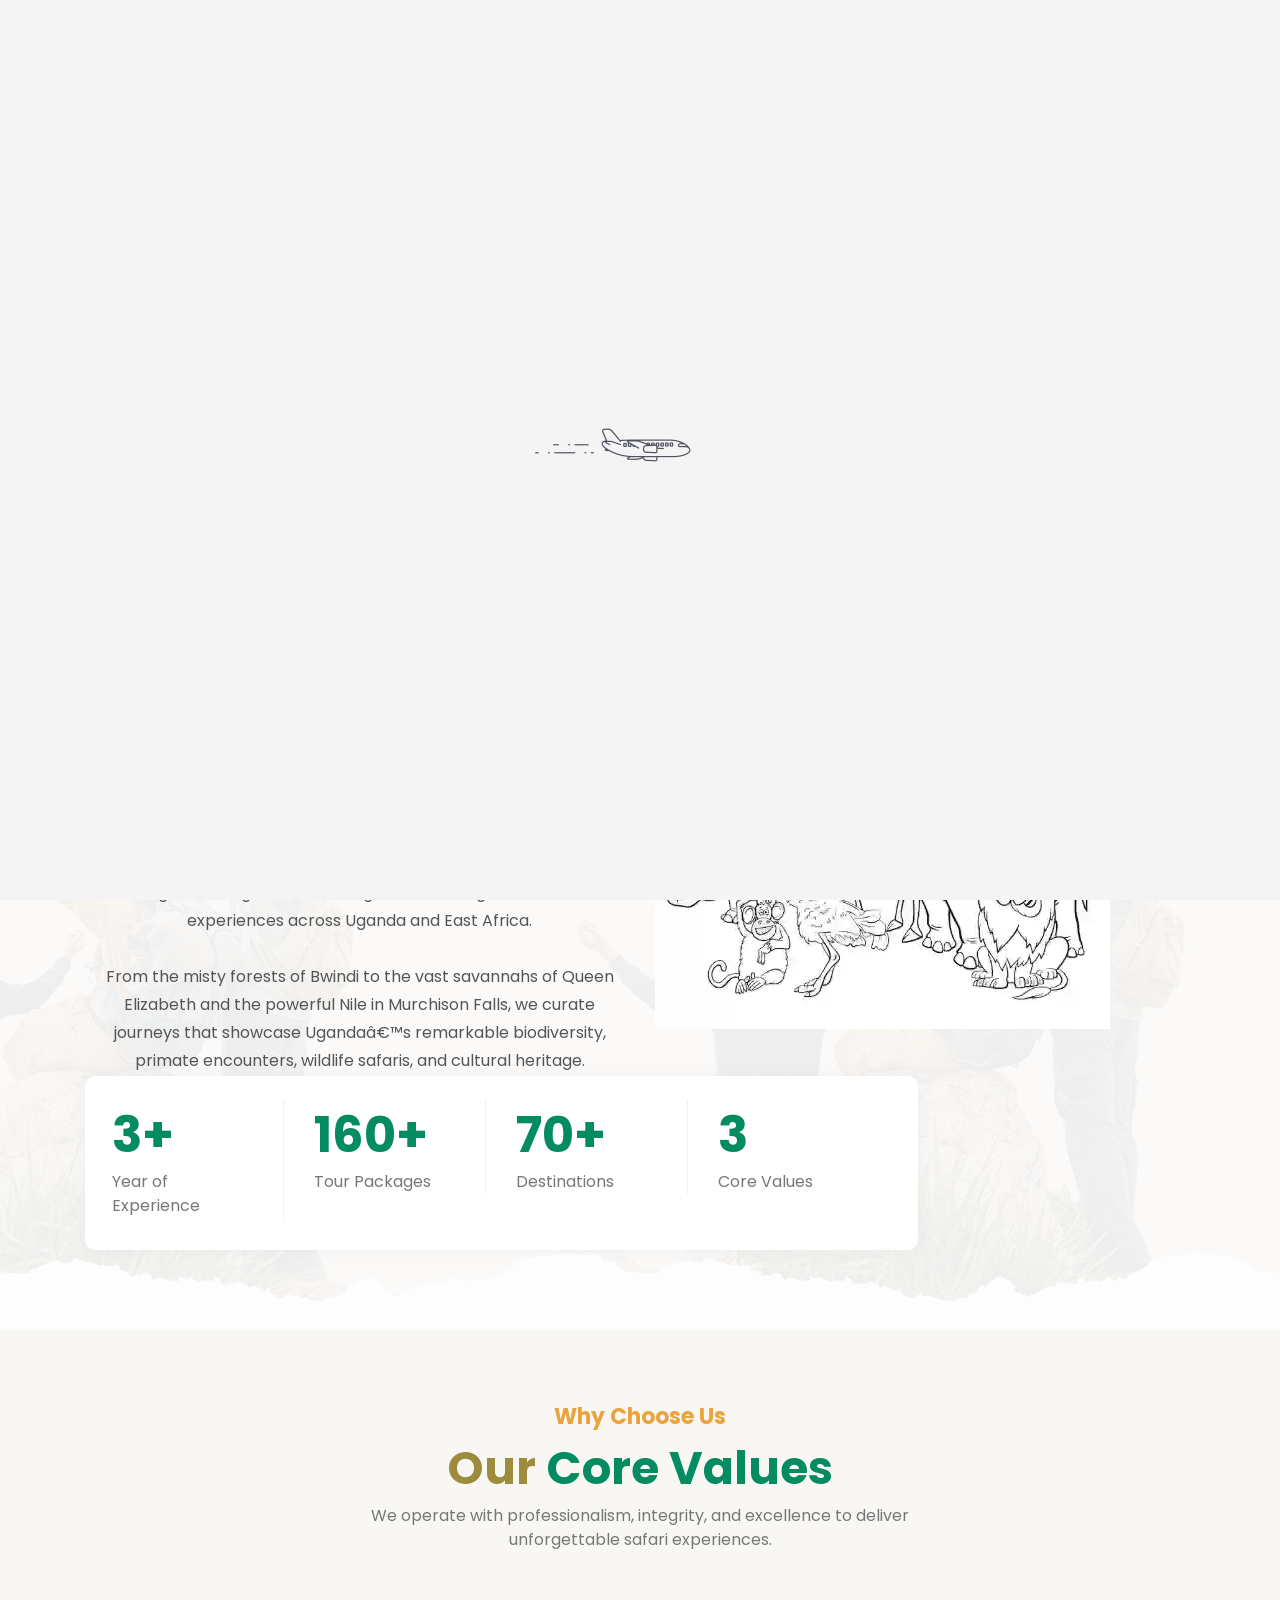
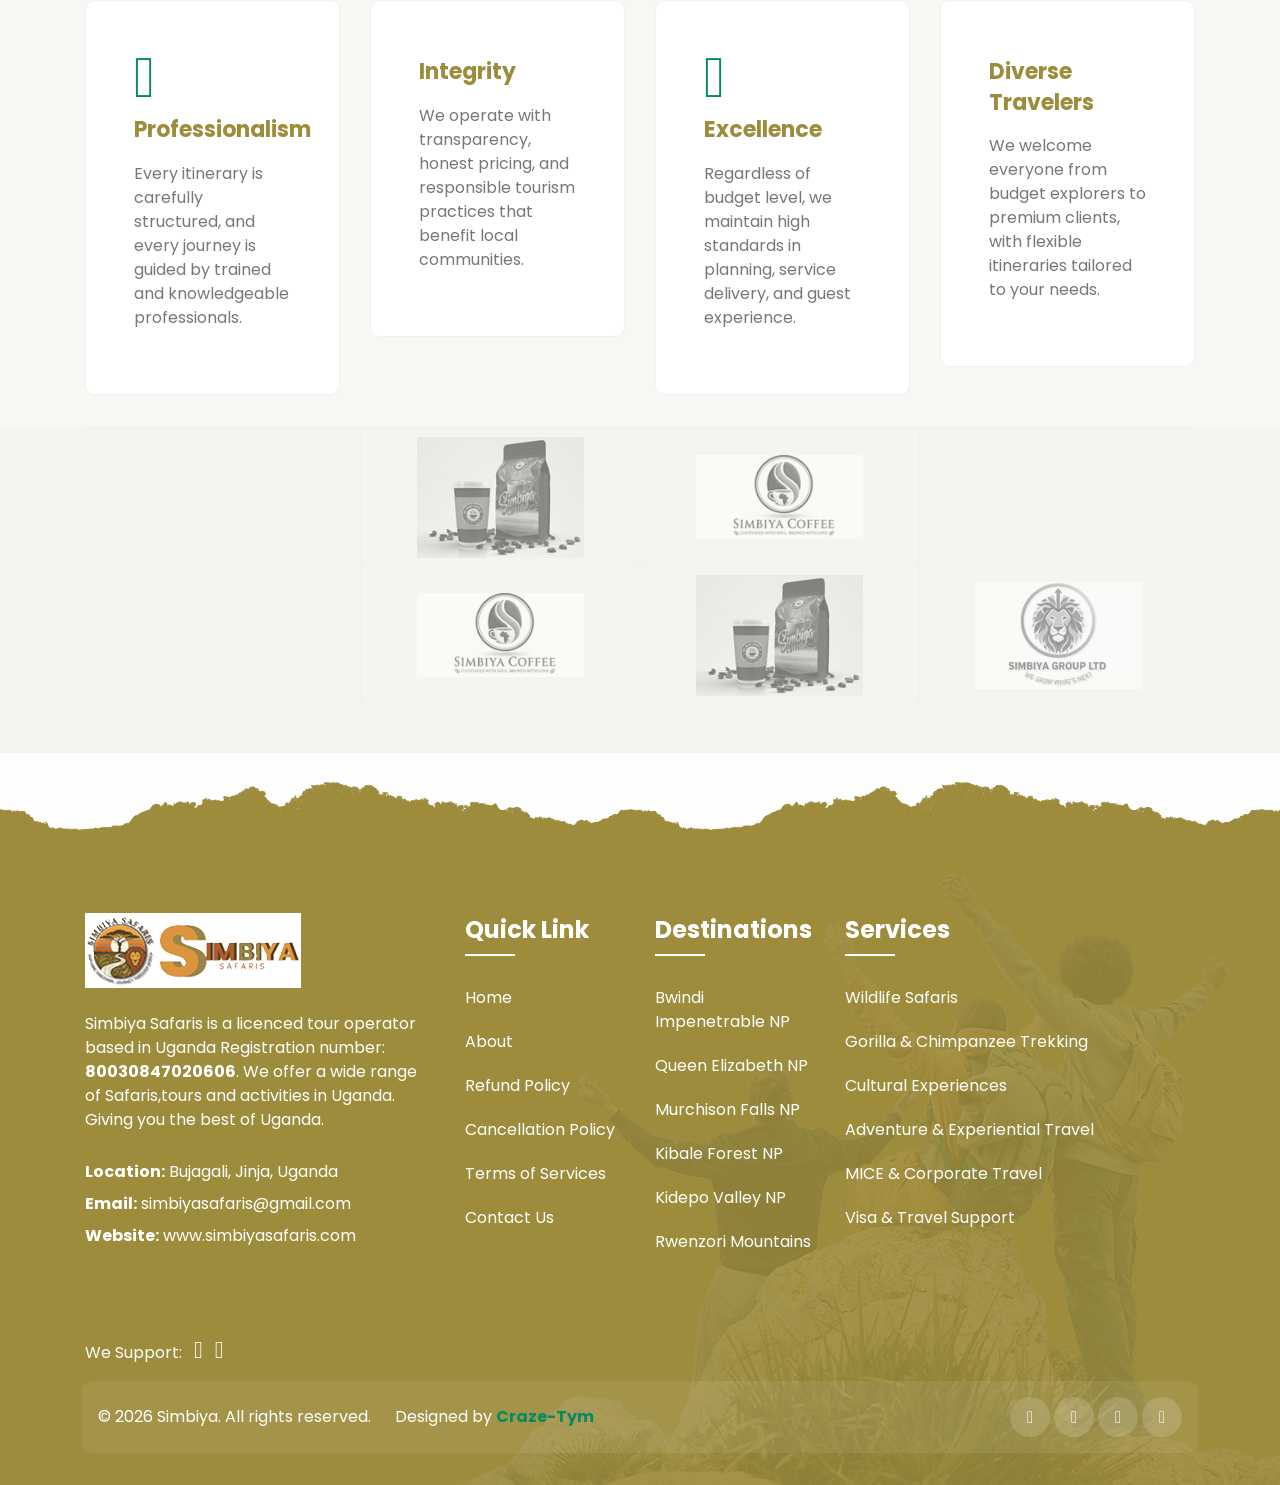
==== about.html @ 6841870a "FIXATION" ====
﻿<!DOCTYPE html>
<html xmlns="http://www.w3.org/1999/xhtml" lang="zxx">
  <head>
    <meta charset="UTF-8" />
    <meta name="viewport" content="width=device-width, initial-scale=1" />

    <title>Simbiya Safaris - About Us</title>
    <!-- Favicon -->
    <link rel="shortcut icon" type="image/x-icon" href="images/favicon.png" />
    <!-- Bootstrap core CSS -->
    <link href="css/bootstrap.min.css" rel="stylesheet" type="text/css" />
    <!--Custom CSS-->
    <link href="css/style.css" rel="stylesheet" type="text/css" />
    <!--Plugin CSS-->
    <link href="css/plugin.css" rel="stylesheet" type="text/css" />

    <!--Font Awesome-->

    <link rel="stylesheet" href="css/fontawesome.min.css" />

    <link rel="stylesheet" href="fonts/line-icons.css" type="text/css" />
      <link href="css/mobile-nav.css" rel="stylesheet" type="text/css" />
</head>
  <body>
    <!-- Preloader -->
    <div id="preloader">
      <div id="status"></div>
    </div>
    <!-- Preloader Ends -->

    <!-- header starts -->
      <header class="main_header_area">
      <div class="header-content py-1 bg-theme">
        <div class="container d-flex align-items-center justify-content-between">
          <div class="links">
            <ul>
              <li>
                <a href="#" class="white"><i class="icon-calendar white"></i> <span id="current-date"></span></a>
              </li>
              <li>
                <a href="#" class="white"><i class="icon-location-pin white"></i> Bujagali, Jinja</a>
              </li>
              <li>
                <a href="#" class="white"><i class="icon-clock white"></i> Mon-Fri: 08 AM â€“ 08 PM</a>
              </li>
              <li>
                <a href="tel:+256708959651" class="white"><i class="icon-phone white"></i> +256708959651 / +256780753388</a>
              </li>
            </ul>
          </div>
          <div class="links float-right">
            <ul>
              <li>
                <a href="#" class="white"><i class="fab fa-whatsapp" aria-hidden="true"></i></a>
              </li>
              <li>
                <a href="#" class="white"><i class="fab fa-facebook" aria-hidden="true"></i></a>
              </li>
              <li>
                <a href="#" class="white"><i class="fab fa-twitter" aria-hidden="true"></i></a>
              </li>
              <li>
                <a href="#" class="white"><i class="fab fa-instagram" aria-hidden="true"></i></a>
              </li>
              <li>
                <a href="#" class="white"><i class="fab fa-linkedin" aria-hidden="true"></i></a>
              </li>
            </ul>
          </div>
        </div>
      </div>
      <!-- Navigation Bar -->
      <div class="header_menu" id="header_menu">
        <nav class="navbar navbar-default">
          <div class="container">
            <div class="navbar-flex d-flex align-items-center justify-content-between w-100 pb-3 pt-3">
              <!-- Brand and toggle get grouped for better mobile display -->
              <div class="navbar-header">
                <a class="navbar-brand" href="index.html">
                  <img src="images/logo.png" alt="image" />
                </a>
              </div>
              <!-- Collect the nav links, forms, and other content for toggling -->
              <div class="navbar-collapse1 d-flex align-items-center" id="bs-example-navbar-collapse-1">
                <ul class="nav navbar-nav" id="responsive-menu">
                  <li class="dropdown submenu">
                    <a href="index.html" class="dropdown-toggle" data-toggle="dropdown" role="button" aria-haspopup="true" aria-expanded="false"
                      >Home
                      </a>
                    
                  </li>

                  <li><a href="about.html">About Us</a></li>

                  <li class="submenu dropdown">
                    <a href="#" class="dropdown-toggle" data-toggle="dropdown" role="button" aria-haspopup="true" aria-expanded="false"
                      >Destinations <i class="icon-arrow-down" aria-hidden="true"></i
                    ></a>
                    <ul class="dropdown-menu">
                      <li><a href="destination-detail.html#murchison">Murchison Falls NP</a></li>
                      <li><a href="destination-detail.html#bwindi">Bwindi Impenetrable NP</a></li>
                      <li><a href="destination-detail.html#queen">Queen Elizabeth NP</a></li>
                      <li><a href="destination-detail.html#kibale">Kibale Forest NP</a></li>
                      <li><a href="destination-detail.html#kidepo">Kidepo Valley NP</a></li>
                      <li><a href="destination-detail.html#rwenzori">Rwenzori Mountains</a></li>
                      <li><a href="destination-detail.html#sipi">Mt. Elgon &amp; Sipi Falls</a></li>
                      <li><a href="destination-detail.html#mburo">Lake Mburo NP</a></li>
                      <li><a href="destination-detail.html#semuliki">Semuliki NP</a></li>
                      <li><a href="destination-detail.html#kampala">Kampala</a></li>
                      <li><a href="destination-detail.html#jinja">Jinja</a></li>
                    </ul>
                  </li>
                  <li class="submenu dropdown">
                    <a href="#" class="dropdown-toggle" data-toggle="dropdown" role="button" aria-haspopup="true" aria-expanded="false"
                      >Tours <i class="icon-arrow-down" aria-hidden="true"></i
                    ></a>
                    <ul class="dropdown-menu">
                      <li class="submenu dropdown">
                        <a href="#" class="dropdown-toggle" data-toggle="dropdown" role="button" aria-haspopup="true" aria-expanded="false"
                          >Express Packages<i class="fa fa-angle-right" aria-hidden="true"></i
                        ></a>
                        <ul class="dropdown-menu">
                          <li><a href="index.html?packageKey=murchison-express" data-package-key="murchison-express">3 Days Murchison Falls</a></li>
                          <li><a href="index.html?packageKey=queen-express" data-package-key="queen-express">3 Days Queen Elizabeth</a></li>
                          <li><a href="index.html?packageKey=kibale-express" data-package-key="kibale-express">2 Days Kibale Chimpanzee</a></li>
                          <li><a href="index.html?packageKey=mburo-escape" data-package-key="mburo-escape">2 Days Lake Mburo</a></li>
                          <li><a href="index.html?packageKey=sipi-retreat" data-package-key="sipi-retreat">2 Days Sipi Falls</a></li>
                          <li><a href="index.html?packageKey=jinja-escape" data-package-key="jinja-escape">2 Days Jinja Adventure</a></li>
                          <li><a href="index.html?packageKey=semuliki-escape" data-package-key="semuliki-escape">2 Days Semuliki Nature</a></li>
                          <li><a href="index.html?packageKey=kidepo-express" data-package-key="kidepo-express">4 Days Kidepo Wilderness</a></li>
                        </ul>
                      </li>
                      <li class="submenu dropdown">
                        <a href="#" class="dropdown-toggle" data-toggle="dropdown" role="button" aria-haspopup="true" aria-expanded="false"
                          >Combined & Long Tours<i class="fa fa-angle-right" aria-hidden="true"></i
                        ></a>
                        <ul class="dropdown-menu">
                          <li><a href="index.html?packageKey=gorilla" data-package-key="gorilla">4 Days Bwindi Gorilla Trekking</a></li>
                          <li><a href="index.html?packageKey=primates" data-package-key="primates">6 Days Primates & Savannah</a></li>
                          <li><a href="index.html?packageKey=ultimate" data-package-key="ultimate">8 Days Ultimate Uganda Safari</a></li>
                          <li><a href="index.html?packageKey=flyin" data-package-key="flyin">5 Days Executive Fly-In Gorilla & Savannah</a></li>
                          <li><a href="index.html?packageKey=honeymoon" data-package-key="honeymoon">7 Days Luxury Honeymoon Safari</a></li>
                          <li><a href="index.html?packageKey=corporate" data-package-key="corporate">5 Days Corporate Leadership Retreat Safari</a></li>
                          <li><a href="index.html?packageKey=primate-discovery" data-package-key="primate-discovery">5 Days Primate Discovery Journey</a></li>
                          <li><a href="index.html?packageKey=grand-safari" data-package-key="grand-safari">10 Days Grand Uganda Signature Expedition</a></li>
                        </ul>
                      </li>
                    </ul>
                  </li>
                  <li class="submenu dropdown">
                    <a href="#" class="dropdown-toggle" data-toggle="dropdown" role="button" aria-haspopup="true" aria-expanded="false"
                      >Services <i class="icon-arrow-down" aria-hidden="true"></i
                    ></a>
                    <ul class="dropdown-menu">
                      <li><a href="services-detail.html#wildlife">Wildlife Safaris</a></li>
                      <li><a href="services-detail.html#primate">Primate Trekking</a></li>
                      <li><a href="services-detail.html#cultural">Cultural Experiences</a></li>
                      <li><a href="services-detail.html#adventure">Adventure Travel</a></li>
                      <li><a href="services-detail.html#mice">MICE &amp; Corporate</a></li>
                      <li><a href="services-detail.html#visa">Visa &amp; Support</a></li>
                    </ul>
                  </li>
                  <li><a href="contact.html">Contact Us</a></li>
                </ul>
              </div>
              <!-- /.navbar-collapse -->
              <div class="register-login d-flex align-items-center">
                <a href="booking.html" class="nir-btn white"><span class="book-now-text">Booking Inquiry</span></a>
              </div>

              <button type="button" class="mobile-nav-trigger" id="mobile-nav-trigger" aria-label="Open menu" aria-expanded="false" aria-controls="mobile-nav-drawer">
                <span class="mobile-nav-trigger-icon" aria-hidden="true"></span>
              </button>
            </div>
          </div>
          <!-- /.container-fluid -->
        </nav>
      </div>
      <!-- Navigation Bar Ends -->
    </header>
    <!-- header ends -->

    <!-- Mobile slide-in menu (overlay + drawer); desktop nav unchanged -->
    <div class="mobile-nav-overlay" id="mobile-nav-overlay" aria-hidden="true"></div>
    <aside class="mobile-nav-drawer" id="mobile-nav-drawer" aria-label="Mobile navigation" aria-hidden="true">
      <button type="button" class="mobile-nav-close" id="mobile-nav-close" aria-label="Close menu">Ã—</button>
      <nav class="mobile-nav-content">
        <ul class="mobile-nav-list" id="mobile-nav-list"></ul>
      </nav>
    </aside>

<!-- BreadCrumb Starts -->
    <section class="breadcrumb-main pb-20 pt-14" style="background-image: url(images/bg/bg1.webp)">
      <div class="section-shape section-shape1 top-inherit bottom-0" style="background-image: url(images/shape8.png)"></div>
      <div class="breadcrumb-outer">
        <div class="container">
          <div class="breadcrumb-content text-center">
            <h1 class="mb-3">About Us</h1>
            <nav aria-label="breadcrumb" class="d-block">
              <ul class="breadcrumb">
                <li class="breadcrumb-item"><a href="#">Home</a></li>
                <li class="breadcrumb-item active" aria-current="page">About Us</li>
              </ul>
            </nav>
          </div>
        </div>
      </div>
      <div class="dot-overlay"></div>
    </section>
    <!-- BreadCrumb Ends -->

    <!-- about-us starts -->
    <section class="about-us pt-6" style="background-image: url(images/background_pattern.png); background-position: bottom right">
      <div class="container">
        <div class="about-image-box">
          <div class="row d-flex align-items-center justify-content-between">
            <div class="col-lg-6 ps-4">
              <div class="about-content text-center text-lg-start">
                <h4 class="theme d-inline-block mb-0">Get To Know Us</h4>
                <h2 class="border-b mb-2 pb-1">Discover the Pearl of Africa with Simbiya Safaris</h2>
                <p class="border-b mb-2 pb-2">
                  Simbiya Safaris is a licensed and professionally operated safari company headquartered in Bujagali, Jinja. Established in 2025, we design meaningful, well-managed, and unforgettable safari experiences across Uganda and East Africa.<br /><br />
                  From the misty forests of Bwindi to the vast savannahs of Queen Elizabeth and the powerful Nile in Murchison Falls, we curate journeys that showcase Ugandaâ€™s remarkable biodiversity, primate encounters, wildlife safaris, and cultural heritage.
                </p>
                <div class="about-listing">
                  <ul class="d-flex justify-content-between">
                    <li><i class="icon-shield theme"></i> Licensed &amp; Professional</li>
                    <li><i class="icon-heart theme"></i> Authentic Experiences</li>
                    <li><i class="icon-trophy theme"></i> Excellence in Service</li>
                  </ul>
                </div>
              </div>
            </div>
            <div class="col-lg-6 mb-4 pe-4">
              <div class="about-image" style="animation: none; background: transparent">
                <img src="images/travel.png" alt="" />
              </div>
            </div>
            <div class="col-lg-12">
              <!-- Counter -->
              <div class="counter-main w-75 float-start z-index3 position-relative">
                <div class="counter p-4 pb-0 box-shadow bg-white rounded mt-minus">
                  <div class="row">
                    <div class="col-lg-3 col-md-6 col-sm-6 mb-4">
                      <div class="counter-item border-end pe-4">
                        <div class="counter-content">
                          <h2 class="value mb-0 theme">3+</h2>
                          <span class="m-0">Year of Experience</span>
                        </div>
                      </div>
                    </div>

                    <div class="col-lg-3 col-md-6 col-sm-6 mb-4">
                      <div class="counter-item border-end pe-4">
                        <div class="counter-content">
                          <h2 class="value mb-0 theme">160+</h2>
                          <span class="m-0">Tour Packages</span>
                        </div>
                      </div>
                    </div>

                    <div class="col-lg-3 col-md-6 col-sm-6 mb-4">
                      <div class="counter-item border-end pe-4">
                        <div class="counter-content">
                          <h2 class="value mb-0 theme">70+</h2>
                          <span class="m-0">Destinations</span>
                        </div>
                      </div>
                    </div>

                    <div class="col-lg-3 col-md-6 col-sm-6 mb-4">
                      <div class="counter-item">
                        <div class="counter-content">
                          <h2 class="value mb-0 theme">3</h2>
                          <span class="m-0">Core Values</span>
                        </div>
                      </div>
                    </div>
                  </div>
                </div>
              </div>
              <!-- End Counter -->
            </div>
          </div>
        </div>
      </div>
      <div class="white-overlay"></div>
    </section>
    <!-- about-us ends -->

    <!-- about-us starts -->
    <section class="about-us pb-0">
      <div class="section-shape section-shape1" style="background-image: url(images/shape8.png)"></div>
      <div class="container">
        <div class="section-title mb-6 w-50 mx-auto text-center">
          <h4 class="mb-1 theme1">Why Choose Us</h4>
          <h2 class="mb-1">Our <span class="theme">Core Values</span></h2>
          <p>We operate with professionalism, integrity, and excellence to deliver unforgettable safari experiences.</p>
        </div>

        <!-- why us starts -->
        <div class="why-us">
          <div class="why-us-box">
            <div class="row">
              <div class="col-lg-3 col-md-6 col-sm-6 mb-4">
                <div class="why-us-item p-5 pt-6 pb-6 border rounded bg-white">
                  <div class="why-us-content">
                    <div class="why-us-icon mb-1">
                      <i class="icon-briefcase theme"></i>
                    </div>
                    <h4>Professionalism</h4>
                    <p class="mb-2">Every itinerary is carefully structured, and every journey is guided by trained and knowledgeable professionals.</p>
                  </div>
                </div>
              </div>
              <div class="col-lg-3 col-md-6 col-sm-6 mb-4">
                <div class="why-us-item p-5 pt-6 pb-6 border rounded bg-white">
                  <div class="why-us-content">
                    <div class="why-us-icon mb-1">
                      <i class="icon-handshake theme"></i>
                    </div>
                    <h4>Integrity</h4>
                    <p class="mb-2">We operate with transparency, honest pricing, and responsible tourism practices that benefit local communities.</p>
                  </div>
                </div>
              </div>
              <div class="col-lg-3 col-md-6 col-sm-6 mb-4">
                <div class="why-us-item p-5 pt-6 pb-6 border rounded bg-white">
                  <div class="why-us-content">
                    <div class="why-us-icon mb-1">
                      <i class="icon-star theme"></i>
                    </div>
                    <h4>Excellence</h4>
                    <p class="mb-2">Regardless of budget level, we maintain high standards in planning, service delivery, and guest experience.</p>
                  </div>
                </div>
              </div>
              <div class="col-lg-3 col-md-6 col-sm-6 mb-4">
                <div class="why-us-item p-5 pt-6 pb-6 border rounded bg-white">
                  <div class="why-us-content">
                    <div class="why-us-icon mb-1">
                      <i class="icon-users theme"></i>
                    </div>
                    <h4>Diverse Travelers</h4>
                    <p class="mb-2">We welcome everyone from budget explorers to premium clients, with flexible itineraries tailored to your needs.</p>
                  </div>
                </div>
              </div>
            </div>
          </div>
        </div>
        <!-- why us ends -->
      </div>
    </section>
    <!-- about-us ends -->

    <!--<!-- our teams starts 
    <section class="our-team pb-0 pt-6">
      <div class="container">
        <div class="section-title mb-6 w-75 mx-auto text-center">
          <h4 class="mb-1 theme1">Tour Guides</h4>
          <h2 class="mb-1">Meet Our <span class="theme">Excellent Guides</span></h2>
          <p>Lorem ipsum dolor sit amet, consectetur adipiscing elit, sed do eiusmod tempor incididunt ut labore.</p>
        </div>
        <div class="team-main">
          <div class="row shop-slider">
            <div class="col-lg-3 col-md-6 col-sm-12 mb-4">
              <div class="team-list rounded">
                <div class="team-image">
                  <img src="images/team/img1.jpg" alt="team" />
                </div>
                <div class="team-content text-center p-3 bg-theme">
                  <h4 class="mb-0 white">Salmon Thuir</h4>
                  <p class="mb-0 white">Senior Agent</p>
                </div>
              </div>
            </div>

            <div class="col-lg-3 col-md-6 col-sm-12 mb-4">
              <div class="team-list rounded">
                <div class="team-image">
                  <img src="images/team/img2.jpg" alt="team" />
                </div>
                <div class="team-content text-center p-3 bg-theme">
                  <h4 class="mb-0 white">Horke Pels</h4>
                  <p class="mb-0 white">Head Officer</p>
                </div>
              </div>
            </div>

            <div class="col-lg-3 col-md-6 col-sm-12 mb-4">
              <div class="team-list rounded">
                <div class="team-image">
                  <img src="images/team/img4.jpg" alt="team" />
                </div>
                <div class="team-content text-center p-3 bg-theme">
                  <h4 class="mb-0 white">Solden kalos</h4>
                  <p class="mb-0 white">Supervisor</p>
                </div>
              </div>
            </div>

            <div class="col-lg-3 col-md-6 col-sm-12 mb-4">
              <div class="team-list rounded">
                <div class="team-image">
                  <img src="images/team/img3.jpg" alt="team" />
                </div>
                <div class="team-content text-center p-3 bg-theme">
                  <h4 class="mb-0 white">Nelson Bam</h4>
                  <p class="mb-0 white">Quality Assurance</p>
                </div>
              </div>
            </div>

            <div class="col-lg-3 col-md-6 col-sm-12 mb-4">
              <div class="team-list rounded">
                <div class="team-image">
                  <img src="images/team/img4.jpg" alt="team" />
                </div>
                <div class="team-content text-center bg-theme p-3">
                  <h4 class="mb-0 white">Cacics Coold</h4>
                  <p class="mb-0 white">Asst. Manager</p>
                </div>
              </div>
            </div>
          </div>
        </div>
      </div>
    </section>
    <!-- our teams Ends -->

    <!-- partner starts -->
    <div class="our-partner pt-0 pb-6">
      <div class="container">
        <div class="partners_inner">
          <ul>
            <li><img src="images/cl-5.png" alt="" /></li>
            <li><img src="images/cl-2.png" alt="" /></li>
            <li><img src="images/cl-3.png" alt="" /></li>
            <li><img src="images/cl-4.png" alt="" /></li>
            <li><img src="images/cl-5.png" alt="" /></li>
            <li><img src="images/cl-3.png" alt="" /></li>
            <li><img src="images/cl-2.png" alt="" /></li>
            <li><img src="images/cl-1.png" alt="" /></li>
          </ul>
        </div>
      </div>
    </div>
    <!-- partner ends -->

    <!-- footer starts -->
    <footer class="pt-20 pb-4" style="background-image: url(images/background_pattern.png)">
      <div class="section-shape top-0" style="background-image: url(images/shape8.png)"></div>
      <!-- image gallery starts -->
      <!-- 
      <div class="insta-main pb-10">
        <div class="container">
          <div class="insta-inner">
            <div class="follow-button">
              <h5 class="m-0 rounded"><i class="fab fa-instagram"></i> Follow on Instagram</h5>
            </div>
            <div class="row attract-slider">
              <div class="col-md-3 col-sm-6">
                <div class="insta-image rounded">
                  <a href="gallery.html"><img src="images/insta/ins-3.jpg" alt="insta" /></a>
                </div>
              </div>
              <div class="col-md-3 col-sm-6">
                <div class="insta-image rounded">
                  <a href="gallery.html"><img src="images/insta/ins-4.jpg" alt="insta" /></a>
                </div>
              </div>
              <div class="col-md-3 col-sm-6">
                <div class="insta-image rounded">
                  <a href="gallery.html"><img src="images/insta/ins-5.jpg" alt="insta" /></a>
                </div>
              </div>
              <div class="col-md-3 col-sm-6">
                <div class="insta-image rounded">
                  <a href="gallery.html"><img src="images/insta/ins-1.jpg" alt="insta" /></a>
                </div>
              </div>
              <div class="col-md-3 col-sm-6">
                <div class="insta-image rounded">
                  <a href="gallery.html"><img src="images/insta/ins-7.jpg" alt="insta" /></a>
                </div>
              </div>
              <div class="col-md-3 col-sm-6">
                <div class="insta-image rounded">
                  <a href="gallery.html"><img src="images/insta/ins-8.jpg" alt="insta" /></a>
                </div>
              </div>
              <div class="col-md-3 col-sm-6">
                <div class="insta-image rounded">
                  <a href="gallery.html"><img src="images/insta/ins-2.jpg" alt="insta" /></a>
                </div>
              </div>
              <div class="col-md-3 col-sm-6">
                <div class="insta-image rounded">
                  <a href="gallery.html"><img src="images/insta/ins-6.jpg" alt="insta" /></a>
                </div>
              </div>
              <div class="col-md-3 col-sm-6">
                <div class="insta-image rounded">
                  <a href="gallery.html"><img src="images/insta/ins-9.jpg" alt="insta" /></a>
                </div>
              </div>
            </div>
          </div>
        </div>
      </div>
      -->
      <!-- image gallery ends -->
      <div class="footer-upper pb-4">
        <div class="container">
          <div class="row">
            <div class="col-lg-4 col-md-6 col-sm-12 mb-4 pe-4">
              <div class="footer-about">
                <img src="images/logo.png" alt="" />
                <p class="mt-3 mb-3 white">
                  Simbiya Safaris is a licenced tour operator based in Uganda Registration number: <b>80030847020606</b>.
                  We offer a wide range of Safaris,tours and activities in Uganda. Giving you the best of Uganda.
                </p>
                <ul>
                 
                  <li class="white"><strong>Location:</strong> Bujagali, Jinja, Uganda</li>
                  <li class="white"><strong>Email:</strong> <a href="/cdn-cgi/l/email-protection" class="__cf_email__" data-cfemail="1b72757d745b4f697a6d7e77727535787476"> simbiyasafaris@gmail.com</a></li>
                  <li class="white"><strong>Website:</strong> www.simbiyasafaris.com</li>
                </ul>
              </div>
            </div>
            <div class="col-lg-2 col-md-6 col-sm-12 mb-4">
              <div class="footer-links">
                <h3 class="white">Quick link</h3>
                <ul>
                  <li><a href="index.html">Home</a></li>
                  <li><a href="about.html">About</a></li>
                  <li><a href="policies.html#refund-policy">Refund Policy</a></li>
                  <li><a href="policies.html#cancellation-policy">Cancellation Policy</a></li>
                  <li><a href="policies.html">Terms of Services</a></li>
                  <li><a href="contact.html">Contact Us</a></li>
                </ul>
              </div>
            </div>
            <div class="col-lg-2 col-md-6 col-sm-12 mb-4">
              <div class="footer-links">
                <h3 class="white">Destinations</h3>
                <ul>
                  <li><a href="destination-detail.html#bwindi">Bwindi Impenetrable NP</a></li>
                  <li><a href="destination-detail.html#queen">Queen Elizabeth NP</a></li>
                  <li><a href="destination-detail.html#murchison">Murchison Falls NP</a></li>
                  <li><a href="destination-detail.html#kibale">Kibale Forest NP</a></li>
                  <li><a href="destination-detail.html#kidepo">Kidepo Valley NP</a></li>
                  <li><a href="destination-detail.html#rwenzori">Rwenzori Mountains</a></li>
                </ul>
              </div>
            </div>
            <div class="col-lg-4 col-md-6 col-sm-12 mb-4">
              <div class="footer-links">
                <h3 class="white">Services</h3>
                <ul>
                  <li><a href="services-detail.html#wildlife">Wildlife Safaris</a></li>
                  <li><a href="services-detail.html#primate">Gorilla & Chimpanzee Trekking</a></li>
                  <li><a href="services-detail.html#cultural">Cultural Experiences</a></li>
                  <li><a href="services-detail.html#adventure">Adventure & Experiential Travel</a></li>
                  <li><a href="services-detail.html#mice">MICE & Corporate Travel</a></li>
                  <li><a href="services-detail.html#visa">Visa & Travel Support</a></li>
                </ul>
              </div>
            </div>
          </div>
        </div>
      </div>

      <div class="footer-payment">
        <div class="container">
          <div class="row footer-pay align-items-center justify-content-between text-lg-start text-center">
            <div class="col-lg-8 footer-payment-nav mb-4">
              <ul class="">
                <li class="me-2">We Support:</li>
                <li class="me-2"><i class="fab fa-cc-mastercard fs-4"></i></li>
                <li class="me-2"><i class="fab fa-cc-visa fs-4"></i></li>
                
              </ul>
            </div>
            <div class="col-lg-4 footer-payment-nav mb-4">
              
            </div>
          </div>
        </div>
      </div>

      <div class="footer-copyright">
        <div class="container">
          <div class="copyright-inner rounded p-3 d-md-flex align-items-center justify-content-between">
            <div class="copyright-text">
              <p class="m-0 white">&COPY; 2026 Simbiya. All rights reserved. &nbsp; &nbsp; &nbsp;Designed by <a href="https://wa.me/256785995911" target="_blank" class="theme fw-bold">Craze-Tym</a></p>
            </div>
            <div class="social-links">
              <ul>
                <li>
                  <a href="#"><i class="fab fa-facebook" aria-hidden="true"></i></a>
                </li>
                <li>
                  <a href="#"><i class="fab fa-twitter" aria-hidden="true"></i></a>
                </li>
                <li>
                  <a href="#"><i class="fab fa-instagram" aria-hidden="true"></i></a>
                </li>
                <li>
                  <a href="#"><i class="fab fa-linkedin" aria-hidden="true"></i></a>
                </li>
              </ul>
            </div>
          </div>
        </div>
      </div>
      <div id="particles-js"></div>
    </footer>
    <!-- footer ends -->

    <!-- Back to top start -->
    <div id="back-to-top">
      <a href="#"></a>
    </div>
    <!-- Back to top ends -->

    <!-- *Scripts* -->
    <script data-cfasync="false" src="/cdn-cgi/scripts/5c5dd728/cloudflare-static/email-decode.min.js"></script><script src="js/jquery-3.5.1.min.js"></script>
    <script src="js/bootstrap.min.js"></script>
    <script src="js/fontawesome.min.js"></script>
    <script src="js/particles.js"></script>
    <script src="js/particlerun.js"></script>
    <script src="js/plugin.js"></script>
    <script src="js/main.js"></script>
    <script src="js/custom-nav.js"></script>
    <script src="js/mobile-nav.js"></script>
</body>
</html>
---- css/style.css ----
﻿@import url("https://fonts.googleapis.com/css2?family=Poppins:wght@300;400;500;700&display=swap");
@import url("https://fonts.googleapis.com/css2?family=Playfair+Display:wght@400;500;600;700;800&display=swap");
/*------------------------------------------------------------------
* Project:        Travelin - Travel Tour Booking HTML Templates
* Author:         bizberg_themes
* URL:            https://themeforest.net/user/bizberg_themes
* Created:        06/27/2022
-------------------------------------------------------------------
*/
/* ========================================= */
/*          Default CSS                      */
/* ========================================= */
@import url("https://fonts.googleapis.com/css2?family=Poppins:wght@300;400;500;700&display=swap");
@import url("https://fonts.googleapis.com/css2?family=Playfair+Display:wght@400;500;600;700;800&display=swap");
header,
nav,
section,
article,
aside,
footer {
  display: block;
}

* {
  margin: 0;
  padding: 0;
}

body {
  margin: 0;
  padding: 0;
  font-size: 16px;
  line-height: 1.5;
  font-family: "Poppins", sans-serif;
  overflow-x: hidden;
  font-weight: 400;
  color: #777;
  background-size: cover;
  background-attachment: fixed;
  background-repeat: no-repeat;
}

h1, h2, h3, h4, h5, h6 {
  font-weight: 700;
  font-family: "Poppins", sans-serif;
  text-transform: capitalize;
  margin: 0 0 1rem;
  color: #9C8C3C;
  line-height: 1.4;
}
h1 a, h2 a, h3 a, h4 a, h5 a, h6 a {
  color: #9C8C3C;
  transition: all ease-in-out 0.5s;
  cursor: pointer;
  text-decoration: none;
}
h1 a:hover, h1 a:focus, h2 a:hover, h2 a:focus, h3 a:hover, h3 a:focus, h4 a:hover, h4 a:focus, h5 a:hover, h5 a:focus, h6 a:hover, h6 a:focus {
  color: #058b61;
  transition: all ease-in-out 0.5s;
  outline: none;
  text-decoration: none !important;
}

h1 {
  font-size: 58px;
}

h2 {
  font-size: 46px;
}

h3 {
  font-size: 24px;
}

h4 {
  font-size: 22px;
}

h5 {
  font-size: 18px;
}

h6 {
  font-size: 16px;
}

/* Smaller stats text in hero pills so they fit on one line */
#section-1 .more-info h4 {
  font-size: 16px;
}

@media (max-width: 991px) {
  h1 {
    font-size: 48px;
  }
  h2 {
    font-size: 36px;
  }
}
@media (max-width: 735px) {
  h1 {
    font-size: 38px;
  }
  h2 {
    font-size: 28px;
  }
  h3 {
    font-size: 21px;
  }
}
p {
  margin-bottom: 8px;
}

ul {
  margin: 0;
  padding: 0;
  list-style-type: none;
}
ul li {
  margin-bottom: 0px;
  line-height: 1.5;
  color: #777;
  position: relative;
  display: inline-block;
  padding: 0;
}

ol {
  margin: 0;
  counter-reset: i;
  position: relative;
}
ol li {
  font-size: 16px;
  margin-bottom: 10px;
  line-height: 1.5;
  color: #777;
  padding-left: 0;
  position: relative;
}

a {
  color: #777;
  transition: all ease-in-out 0.5s;
  cursor: pointer;
  text-decoration: none;
}
a:hover, a:focus {
  text-decoration: none;
  color: #058b61;
  transition: all ease-in-out 0.5s;
  outline: none;
}

a:not([href]):not([tabindex]):focus, a:not([href]):not([tabindex]):hover {
  color: #058b61 !important;
}

input::-moz-placeholder {
  color: #777 !important;
}

input::placeholder {
  color: #777 !important;
}

.row [class*=col-] {
  padding: 0 15px;
}

img {
  max-width: 100%;
}

.btn-info.focus, .btn-info:focus, .btn-info:active {
  outline: none;
  box-shadow: none !important;
  background: transparent !important;
  border: none !important;
}

.container {
  position: relative;
  z-index: 1;
}

@media (max-width: 767px) {
  .container, .container-sm {
    max-width: 100%;
  }
}
.border {
  border-color: #f1f1f1 !important;
}

.before-none::before {
  display: none !important;
}

.white {
  color: #fff !important;
}

.theme {
  color: #058b61 !important;
}

.theme1 {
  color: #E9A43F !important;
}

.theme2 {
  color: #9C8C3C !important;
}

.black {
  color: #3f3f3f !important;
}

.grey {
  color: #777 !important;
}

.title {
  color: #9C8C3C !important;
}

.bg-grey {
  background: #f1f1f1 !important;
}

.bg-lgrey {
  background: #fdfdfd !important;
}

.bg-theme {
  background: #058b61 !important;
}

.bg-theme1 {
  background: #E9A43F !important;
}

.bg-theme2 {
  background: #A8512A !important;
}

.bg-title {
  background: #9C8C3C !important;
}

.bg-fblack {
  background: #000000 !important;
}

.bg-white {
  background: #fff !important;
}

.bg-lblue {
  background: #eaf7ff !important;
}

/* Step badges for "3 Steps to Your Perfect Tour" cards */
.why-us-item {
  overflow: visible;
}

.step-badge {
  position: absolute;
  top: -18px;
  left: 50%;
  transform: translateX(-50%);
  background: #E9A43F;
  color: #fff;
  font-size: 12px;
  font-weight: 600;
  padding: 6px 14px;
  border-radius: 18px;
  box-shadow: 0 6px 15px rgba(0, 0, 0, 0.15);
  text-transform: uppercase;
  z-index: 5;
}

@media (max-width: 575.98px) {
  .step-badge {
    top: -14px;
    left: 50%;
    transform: translateX(-50%);
    font-size: 11px;
    padding: 5px 12px;
  }
}

.bg-lblue2 {
  background: #514026 !important;
}

.bg-lyellow {
  background: #fff6d5 !important;
}

.bg-lyellow2 {
  background: #f3d873 !important;
}

.bg-lgreen {
  background: #d6ffd8 !important;
}

.bg-lgreen2 {
  background: #9C8C3C !important;
}

.bordernone {
  border: none !important;
}

.border-b {
  border-bottom: 1px dashed #f1f1f1 !important;
}

.border-all {
  border: 1px solid #f1f1f1 !important;
}

.border-end {
  border-right: 1px solid #f1f1f1 !important;
}

.rating span, .rating svg {
  color: #ffbc00;
  display: inline;
  font-size: 14px;
}
.rating.rt-sm span {
  font-size: 10px;
}

.small, small {
  font-size: 85%;
}

.fs-7 {
  font-size: 0.9rem !important;
}

.fs-8 {
  font-size: 0.8rem !important;
}

.fs-9 {
  font-size: 0.7rem !important;
}

.small-sm {
  font-size: 10px;
}

.mt-1, .my-1 {
  margin-top: 0.5rem !important;
}

.mt-2, .my-2 {
  margin-top: 1rem !important;
}

.mt-3, .my-3 {
  margin-top: 1.5rem !important;
}

.mt-4, .my-4 {
  margin-top: 2rem !important;
}

.mt-5, .my-5 {
  margin-top: 2.5rem !important;
}

.mt-6, .my-6 {
  margin-top: 3rem !important;
}

.mt-7, .my-7 {
  margin-top: 3.5rem !important;
}

.mt-8, .my-8 {
  margin-top: 4rem !important;
}

.mt-9, .my-9 {
  margin-top: 4.5rem !important;
}

.mt-10, .my-10 {
  margin-top: 5rem !important;
}

.mt-minus {
  margin-top: -5rem !important;
}

.mb-1, .my-1 {
  margin-bottom: 0.5rem !important;
}

.mb-2, .my-2 {
  margin-bottom: 1rem !important;
}

.mb-3, .my-3 {
  margin-bottom: 1.5rem !important;
}

.mb-4, .my-4 {
  margin-bottom: 2rem !important;
}

.mb-5, .my-5 {
  margin-bottom: 2.5rem !important;
}

.mb-6, .my-6 {
  margin-bottom: 3rem !important;
}

.mb-7, .my-7 {
  margin-bottom: 3.5rem !important;
}

.mb-8, .my-8 {
  margin-bottom: 4rem !important;
}

.mb-9, .my-9 {
  margin-bottom: 4.5rem !important;
}

.mb-10, .my-10 {
  margin-bottom: 5rem !important;
}

.mb-minus {
  margin-bottom: -5rem !important;
}

@media (min-width: 992px) {
  .mb-lg-0 {
    margin-bottom: 0 !important;
  }
}
.pt-1, .py-1 {
  padding-top: 0.5rem !important;
}

.pt-2, .py-2 {
  padding-top: 1rem !important;
}

.pt-3, .py-3 {
  padding-top: 1.5rem !important;
}

.pt-4, .py-4 {
  padding-top: 2rem !important;
}

.pt-5, .py-5 {
  padding-top: 2.5rem !important;
}

.pt-6, .py-6 {
  padding-top: 3rem !important;
}

.pt-7, .py-7 {
  padding-top: 3.5rem !important;
}

.pt-8, .py-8 {
  padding-top: 4rem !important;
}

.pt-9, .py-9 {
  padding-top: 4.5rem !important;
}

.pt-10, .py-10 {
  padding-top: 5rem !important;
}

.pt-14, .py-14 {
  padding-top: 7rem !important;
}

.pt-17, .py-17 {
  padding-top: 8.5rem !important;
}

.pt-18, .py-18 {
  padding-top: 9rem !important;
}

.pt-19, .py-19 {
  padding-top: 9.5rem !important;
}

.pt-20, .py-20 {
  padding-top: 10rem !important;
}

.pt-lg-7, .py-lg-7 {
  padding-top: 3.5rem !important;
}

.pb-1, .py-1 {
  padding-bottom: 0.5rem !important;
}

.pb-2, .py-2 {
  padding-bottom: 1rem !important;
}

.pb-3, .py-3 {
  padding-bottom: 1.5rem !important;
}

.pb-4, .py-4 {
  padding-bottom: 2rem !important;
}

.pb-5, .py-5 {
  padding-bottom: 2.5rem !important;
}

.pb-6, .py-6 {
  padding-bottom: 3rem !important;
}

.pb-7, .py-7 {
  padding-bottom: 3.5rem !important;
}

.pb-8, .py-8 {
  padding-bottom: 4rem !important;
}

.pb-9, .py-9 {
  padding-bottom: 4.5rem !important;
}

.pb-10, .py-10 {
  padding-bottom: 5rem !important;
}

.pb-14, .py-14 {
  padding-bottom: 7rem !important;
}

.pb-17, .py-17 {
  padding-bottom: 8.5rem !important;
}

.pb-18, .py-18 {
  padding-bottom: 9rem !important;
}

.pb-19, .py-19 {
  padding-bottom: 9.5rem !important;
}

.pb-20, .my-20 {
  padding-bottom: 10rem !important;
}

.pb-lg-7, .py-lg-7 {
  padding-bottom: 3.5rem !important;
}

.top-minus-20 {
  top: -20px !important;
}

.top-minus-40 {
  top: -40px !important;
}

.top-inherit {
  top: inherit !important;
}

.bottom-inherit {
  bottom: inherit !important;
}

.translatey-50 {
  transform: translateY(-50%);
}

.w-90 {
  width: 90% !important;
}

.w-80 {
  width: 80% !important;
}

.z-index1 {
  z-index: 1;
}

.z-index2 {
  z-index: 2;
}

.z-index3 {
  z-index: 4;
}

.form-group {
  width: 100%;
  display: inline-block;
}

input[type=text], input[type=email], input[type=number], input[type=search],
input[type=password], input[type=tel], input[type=date], input[type=time], textarea, select {
  font-size: 15px;
  font-weight: 300;
  background-color: #fff;
  border: 1px solid #f1f1f1;
  border-radius: 10px;
  padding: 12px 20px;
  color: #777;
  margin-bottom: 0;
  height: 50px;
  box-shadow: none;
  width: 100%;
}
input[type=text]:focus, input[type=email]:focus, input[type=number]:focus, input[type=search]:focus,
input[type=password]:focus, input[type=tel]:focus, input[type=date]:focus, input[type=time]:focus, textarea:focus, select:focus {
  outline: none;
  transition: all 0.5s ease;
  box-shadow: none;
}

select {
  width: 100%;
  height: inherit;
}
select option {
  color: #3f3f3f;
}

textarea {
  border-radius: none;
  resize: vertical;
  height: 120px;
}

label {
  display: inline-block;
  color: #777;
  margin-bottom: 8px;
  font-weight: 400;
  font-size: 15px;
}

blockquote {
  font-size: 14px;
  font-weight: 400;
  background-color: #058b61;
  margin-bottom: 15px;
  border: 0;
  padding: 30px 70px 30px 70px;
  line-height: 1.5;
  color: #fff;
  margin: 20 0;
  font-style: italic;
  position: relative;
}
blockquote :after {
  content: "";
  position: absolute;
  height: 60%;
  width: 2px;
  background: #fff;
  top: 20%;
  left: 35px;
}
blockquote p {
  color: #fff;
  margin: 0;
}
blockquote :before {
  content: "\f10d";
  font-family: "fontawesome";
  font-size: 45px;
  position: absolute;
  bottom: 26px;
  right: 20px;
  color: #fff;
  transform: rotate(180deg);
}
blockquote span {
  position: relative;
  padding-left: 20px;
}
blockquote span :before {
  content: "";
  width: 12px;
  height: 1px;
  background: #058b61;
  position: absolute;
  left: 0;
  top: 50%;
  margin-top: -2px;
}

table > tbody tr td, table > tbody tr th, table > tfoot tr td, table > tfoot tr th, table > thead tr td, table > thead tr th {
  padding: 10px;
  vertical-align: sub !important;
  border: 1px solid #f1f1f1;
}
table > tbody tr:nth-child(even), table > tfoot tr:nth-child(even), table > thead tr:nth-child(even) {
  background: #fdfdfd;
}

table {
  width: 100%;
}
table thead tr th {
  border-bottom: none !important;
}

.overlay, .dot-overlay, .color-overlay, .white-overlay, .left-overlay, .soft-overlay {
  position: absolute;
  top: 0;
  left: 0;
  width: 100%;
  height: 100%;
  background: rgba(5, 139, 97, 0.6);
  transition: all ease-in-out 0.5s;
  opacity: 0.5;
}

.dot-overlay {
  background: rgba(5, 139, 97, 0.6) url(../images/dot-overlay.png) repeat;
  opacity: 0.6;
}

.soft-overlay {
  opacity: 0.2;
}

.color-overlay {
  top: inherit;
  bottom: 0;
  background: linear-gradient(to bottom, transparent, #000000);
  height: 50%;
  opacity: 0.6;
}

.left-overlay {
  background: linear-gradient(to left, transparent, #fff);
  height: 100%;
  opacity: 1;
}

@media (max-width: 639px) {
  .color-overlay {
    height: 100%;
    opacity: 0.4;
    background: #000000;
  }
}
.white-overlay {
  background: #fdfdfd;
  opacity: 0.5;
}

section {
  padding: 4.5rem 0 5rem;
  position: relative;
}

/*heading title*/
.section-title, .section-title-w, .section-title-l {
  position: relative;
  z-index: 1;
}
.section-title h2, .section-title-w h2, .section-title-l h2 {
  position: relative;
  line-height: 1.2;
}

.section-title-w:before {
  border-color: #fff !important;
}
.section-title-w h2 span {
  color: #514026;
}

.section-title-l:before {
  left: 0;
  right: inherit;
}

@media (max-width: 991px) {
  .section-title {
    width: 100% !important;
  }
}
@media (max-width: 767px) {
  .section-title {
    width: 100% !important;
    text-align: center !important;
  }
  .section-title::before {
    left: 0;
    right: 0;
  }
}
.row.slick-slider {
  margin: 0 -15px;
}

iframe {
  width: 100%;
  border: none;
}

.border-t {
  border-top: 2px dashed rgba(204, 204, 204, 0.368627451);
}

.box-shadow {
  box-shadow: 0 0 15px rgba(204, 204, 204, 0.2156862745);
}

.rounded {
  border-radius: 10px !important;
}

.rounded-start {
  border-top-left-radius: 10px !important;
  border-bottom-left-radius: 10px !important;
}

.rounded-top {
  border-top-left-radius: 10px !important;
  border-top-right-radius: 10px !important;
}

.nav-tabs {
  border-bottom: none;
  background: #fff;
  overflow: hidden;
  margin-bottom: 30px;
}
.nav-tabs > li.nav-item {
  margin: 0 4px;
}
.nav-tabs > li.nav-item button {
  border-radius: 10px;
  padding: 15px;
  margin: 0;
  line-height: inherit;
  border: 1px solid #f1f1f1;
  display: inline-block;
  width: 100%;
}
.nav-tabs > li.nav-item button:hover {
  color: #fff !important;
  border-color: #058b61;
  background: #058b61;
}
.nav-tabs > li.nav-item button.active {
  color: #fff !important;
  border-color: #058b61;
  background: #058b61;
}
.nav-tabs > li.nav-item button.active:hover {
  color: #fff !important;
  border-color: #058b61;
  background: #058b61;
}

@media (max-width: 991px) {
  .nav-tabs {
    width: 100% !important;
  }
}
@media (max-width: 767px) {
  .nav-tabs > li.nav-item {
    margin: 0 4px 4px;
  }
}
/*pagination*/
.pagination-main {
  line-height: 0.8;
}
.pagination-main .pagination {
  margin-top: 0;
  margin-bottom: 0;
  display: inline-block;
}
.pagination-main .pagination li {
  padding-left: 0;
  padding-bottom: 0;
  margin-bottom: 0;
}
.pagination-main .pagination li:before, .pagination-main .pagination li:after {
  display: none;
}
.pagination-main .pagination li a {
  padding: 0;
  height: 40px;
  line-height: 38px;
  margin-right: 9px;
  text-align: center;
  width: 40px;
  color: #3f3f3f;
  font-size: 14px;
  border: 1px solid #f1f1f1;
  display: inline-block;
  background: #fdfdfd;
  background: #fff;
  border-radius: 10px;
}
.pagination-main .pagination li a:hover, .pagination-main .pagination li a:focus {
  background-color: #058b61;
  color: #fff !important;
  border-color: #058b61;
}
.pagination-main .pagination li:last-child > a, .pagination-main .pagination li:last-child > span {
  border-radius: none;
  margin: 0;
}
.pagination-main .pagination li.active a {
  background: #058b61 !important;
  border-color: #058b61 !important;
  color: #fff;
}
.pagination-main .pagination .prev a, .pagination-main .pagination .next a {
  border-radius: 0px;
}

@media (max-width: 567px) {
  .pagination li a {
    height: 30px;
    width: 30px;
    line-height: 28px;
  }
}
@media (max-width: 359px) {
  .pagination li a {
    height: 28px;
    width: 28px;
    line-height: 28px;
  }
}
.fade:not(.show) {
  opacity: 1;
}

/*breadcrumb*/
.breadcrumb-main {
  background-repeat: no-repeat;
  background-position: top;
  background-size: cover;
  background-attachment: fixed;
  position: relative;
}
.breadcrumb-main .breadcrumb-outer {
  background: transparent;
  position: relative;
  z-index: 1;
}
.breadcrumb-main .breadcrumb-outer:before {
  display: none;
}
.breadcrumb-main .breadcrumb-outer .breadcrumb-content, .breadcrumb-main .breadcrumb-outer .bread-content {
  position: relative;
  text-align: center !important;
  justify-content: center;
  z-index: 1;
}
.breadcrumb-main .breadcrumb-outer .breadcrumb-content h1, .breadcrumb-main .breadcrumb-outer .bread-content h1 {
  color: #fff;
  text-transform: uppercase;
  line-height: 0.6;
  margin: 0 auto;
}
.breadcrumb-main .breadcrumb-outer .breadcrumb-content h1,
.breadcrumb-main .breadcrumb-outer .breadcrumb-content nav,
.breadcrumb-main .breadcrumb-outer .bread-content h1,
.breadcrumb-main .breadcrumb-outer .bread-content nav {
  text-align: center !important;
}

.breadcrumb-main .breadcrumb-outer .bread-content nav {
  left: 0;
  right: 0;
}

.nice-select.is-invalid {
  border: 1px solid #dc3545 !important;
}

input.is-invalid {
  border: 1px solid #dc3545 !important;
}

.error-message {
  margin-top: 4px;
  font-weight: 500;
  min-height: 18px;
}

.form-step {
  transition: all 0.3s ease-in-out;
}

.opt-desc {
  display: block;
  font-size: 0.67em !important;
  opacity: 0.8;
  line-height: 1.2;
  margin-top: 2px;
}

.custom-checkbox {
  margin-bottom: 10px;
}

.custom-checkbox .form-check-input {
  width: 18px;
  height: 18px;
  margin-top: 3px;
  cursor: pointer;
}

.custom-checkbox .form-check-input:checked {
  background-color: #058b61;
  border-color: #058b61;
}

.custom-checkbox .form-check-label {
  padding-left: 8px;
  cursor: pointer;
  font-size: 14px;
  color: #777;
}

.checkbox-grid {
  background: #fff;
  padding: 15px;
  border-radius: 10px;
  border: 1px solid #f1f1f1;
}

.breadcrumb {
  background: transparent;
  margin: 0;
  padding: 0;
  display: inline-block;
}
.breadcrumb li, .breadcrumb li.active {
  margin-bottom: 0;
  color: #fff;
}
.breadcrumb li a, .breadcrumb li.active a {
  color: #058b61;
}
.breadcrumb .breadcrumb-item + .breadcrumb-item:before {
  content: "|";
  color: #fff;
}

@media (max-width: 991px) {
  .breadcrumb-main .breadcrumb-outer .breadcrumb-content {
    display: block !important;
    text-align: center !important;
  }
  .breadcrumb-main .breadcrumb-outer .breadcrumb-content nav {
    right: 0;
    margin: 0;
  }
  .breadcrumb-main .breadcrumb-outer .breadcrumb-content h2 {
    margin: 0 !important;
  }
  .breadcrumb-main .breadcrumb-outer .breadcrumb-content h1 {
    font-size: 44px;
  }
  .cover-content {
    margin-bottom: 2rem;
  }
}
@media (max-width: 811px) {
  .breadcrumb-main .breadcrumb-outer .breadcrumb-content h1 {
    font-size: 36px;
  }
  .page-cover h1 {
    font-size: 36px;
  }
  .page-cover .author-detail {
    display: block !important;
  }
}
@media (max-width: 639px) {
  .breadcrumb-main .breadcrumb-outer .breadcrumb-content h1 {
    font-size: 28px;
  }
  .page-cover h1 {
    font-size: 28px;
  }
}
@media (max-width: 479px) {
  .breadcrumb-main .breadcrumb-outer .breadcrumb-content {
    text-align: center;
  }
  .breadcrumb-main .breadcrumb-outer .breadcrumb-content h1 {
    font-size: 24px;
  }
  .breadcrumb-main .breadcrumb-outer .breadcrumb-content h2 {
    display: block;
    font-size: 40px;
  }
}
/*Buttons*/
button {
  border: none;
}

.nir-btn, .nir-btn-black, .nir-btn-white {
  position: relative;
  z-index: 1;
  font-size: 14px;
  text-align: center;
  padding: 14px 24px;
  text-transform: capitalize;
  transition: all ease-in-out 0.5s;
  background: #E9A43F;
  color: #fff;
  display: inline-block;
  border-radius: 10px;
  border: none;
  box-shadow: 0px 0px 0px 4px rgba(255, 255, 255, 0.1);
  overflow: hidden;
}

/* Compact itinerary button used inside package cards */
.nir-btn.itinerary-btn {
  font-size: 12px;
  padding: 8px 12px;
  line-height: 1.1;
  white-space: nowrap;
}
.nir-btn::before, .nir-btn-black::before, .nir-btn-white::before {
  position: absolute;
  left: 0;
  width: 0;
  height: 100%;
  top: 0;
  content: "";
  background: #058b61;
  color: #fff !important;
  transition: all ease-in-out 0.5s;
  z-index: -1;
}
.nir-btn:hover::before, .nir-btn-black:hover::before, .nir-btn-white:hover::before {
  width: 100%;
  transition: all ease-in-out 0.5s;
}
.nir-btn:hover, .nir-btn-black:hover, .nir-btn-white:hover {
  color: #fff !important;
  transition: all ease-in-out 0.5s;
}

.nir-btn-black {
  background: #9C8C3C;
}
.nir-btn-black:before {
  color: #fff;
}
.nir-btn-black:hover {
  background: #fff;
  color: #3f3f3f;
}
.nir-btn-black:hover:before {
  color: #E9A43F;
}

.nir-btn-white {
  background: #fdfdfd;
  color: #058b61;
}
.nir-btn-white:before {
  background: #058b61;
}
.nir-btn-white:hover {
  background: #fff;
  color: #A8512A;
}
.nir-btn-white:hover:before {
  color: #E9A43F;
}

input#submit {
  border: none;
}

input#submit:hover {
  opacity: 0.8;
  background: #058b61 !important;
  color: #fff;
}

.item-slider .slick-prev, .item-slider .slick-next {
  top: -124px;
  background: #fff;
  border-radius: 5px;
  border: 1px solid #f1f1f1;
  width: 50px;
  height: 50px;
  line-height: 1;
}
.item-slider .slick-prev::before, .item-slider .slick-next::before {
  color: #777;
  font-size: 18px;
  line-height: 1.5;
}
.item-slider .slick-prev:hover, .item-slider .slick-prev:focus, .item-slider .slick-next:hover, .item-slider .slick-next:focus {
  background: #058b61;
  border-color: #058b61;
}
.item-slider .slick-prev:hover::before, .item-slider .slick-prev:focus::before, .item-slider .slick-next:hover::before, .item-slider .slick-next:focus::before {
  color: #fff;
}
.item-slider .slick-prev {
  right: 76px;
  left: inherit;
}
.item-slider .slick-next {
  right: 16px;
}

.banner-slider .slick-prev, .banner-slider .slick-next {
  background: #E9A43F;
  border-radius: 50%;
  width: 50px;
  height: 50px;
}
.banner-slider .slick-prev::before, .banner-slider .slick-next::before {
  color: #fff;
  font-size: 18px;
  line-height: 50px;
}
.banner-slider .slick-prev:hover, .banner-slider .slick-prev:focus, .banner-slider .slick-next:hover, .banner-slider .slick-next:focus {
  background: #9C8C3C;
}
.banner-slider .slick-prev {
  left: 30px;
}
.banner-slider .slick-next {
  right: 30px;
}

.slick_arrows .slick-prev, .slick_arrows .slick-next {
  border-radius: 35px;
  background: #058b61;
}
.slick_arrows .slick-prev {
  left: -40px;
}
.slick_arrows .slick-next {
  right: -40px;
}

#preloader {
  position: fixed;
  top: 0;
  left: 0;
  right: 0;
  bottom: 0;
  background: #f4f4f4;
  z-index: 999999;
}
#preloader #status {
  position: fixed;
  content: "";
  display: block;
  top: 50%;
  left: 50%;
  width: 400px;
  height: 300px;
  margin: 0 auto;
  background: url(../images/loader.gif);
  background-size: cover;
  background-position: center;
  opacity: 1;
  transform: translate(-50%, -50%);
  visibility: visible;
  transition: all ease-in-out 0.5s;
  z-index: 9999999999;
}

/* End Preloader */
#back-to-top {
  position: fixed;
  z-index: 1000;
  bottom: 20px;
  right: 20px;
  display: none;
}
#back-to-top a {
  display: block;
  width: 50px;
  height: 50px;
  background: #058b61;
  position: relative;
  transition: all ease-in-out 0.5s;
  text-align: center;
  border-radius: 50%;
}
#back-to-top a:after {
  position: absolute;
  content: "\e607";
  font-family: "simple-line-icons";
  font-size: 18px;
  color: #fff;
  top: 50%;
  left: 50%;
  z-index: 1;
  transform: translate(-50%, -50%);
}

.alert {
  margin-bottom: 10px;
  color: #2ab211;
  padding: 0;
}

.alert-success {
  background: transparent;
  border: transparent;
  border-radius: 0px;
}
.alert-success h4 {
  margin-bottom: 8px;
}

.alert-error, #email-error {
  color: red;
}

#email-error {
  margin: 10px 0 0;
}

/* ========================================= */
/*          Ribbon CSS        */
/* ======================================== */
.ribbon {
  width: 150px;
  height: 150px;
  overflow: hidden;
  position: absolute;
  z-index: 2;
}
.ribbon::before, .ribbon::after {
  position: absolute;
  z-index: -1;
  content: "";
  display: block;
  border: 5px solid #666;
}
.ribbon span {
  position: absolute;
  display: block;
  width: 225px;
  padding: 10px 0;
  background-color: #E9A43F;
  box-shadow: 0 5px 10px rgba(0, 0, 0, 0.1);
  color: #fff;
  font-size: 18px;
  text-shadow: 0 1px 1px rgba(0, 0, 0, 0.2);
  text-transform: uppercase;
  text-align: center;
}
.ribbon span.open {
  background: #5ECFB1;
}

.ribbon-top-left {
  top: -10px;
  left: -10px;
}
.ribbon-top-left:before, .ribbon-top-left:after {
  border-top-color: transparent;
  border-left-color: transparent;
}
.ribbon-top-left:before {
  top: 0;
  right: 0;
}
.ribbon-top-left:after {
  bottom: 0;
  left: 0;
}
.ribbon-top-left span {
  right: -25px;
  top: 40px;
  transform: rotate(-45deg);
}

/* ========================================= */
/*          Wickedpicker CSS        */
/* ======================================== */
.wickedpicker {
  width: 120px !important;
  height: auto !important;
  z-index: 9;
}

.wickedpicker .wickedpicker__title {
  display: none !important;
}

.wickedpicker__controls__control-up:before {
  content: "\f106" !important;
  font-family: "Font Awesome 5 Free" !important;
  font-weight: 900 !important;
  color: #909090 !important;
}

.wickedpicker__controls__control-down:after {
  content: "\f107" !important;
  font-family: "Font Awesome 5 Free" !important;
  font-weight: 900 !important;
  color: #909090 !important;
}

/* ========================================= */
/*          Accrodion CSS        */
/* ======================================== */
.accrodion-grp .accrodion + .accrodion {
  margin-top: 10px;
}
.accrodion-grp .accrodion .accrodion-title {
  border: 1px solid #f1f1f1;
  background: #fff;
  padding: 20px;
  cursor: pointer;
  transition: all ease-in-out 0.5s;
  border-radius: 10px;
}
.accrodion-grp .accrodion .accrodion-title h5 {
  margin: 0;
  position: relative;
  text-transform: capitalize;
  border: none;
}
.accrodion-grp .accrodion .accrodion-title h5:before {
  content: "\f107";
  font-family: "FontAwesome";
  color: #222222;
  font-size: 20px;
  position: absolute;
  top: 50%;
  right: 0px;
  transform: translateY(-50%);
}
.accrodion-grp .accrodion .accrodion-content {
  padding-top: 10px;
}
.accrodion-grp .accrodion .accrodion-content .inner {
  padding: 30px;
}
.accrodion-grp .accrodion .accrodion-content .inner p {
  margin: 0;
  font-size: 15px;
  line-height: 25px;
  letter-spacing: 0.01em;
  color: #74787D;
}
.accrodion-grp .accrodion.active .accrodion-title {
  background: #058b61;
  border-color: #058b61;
}
.accrodion-grp .accrodion.active .accrodion-title h5 {
  color: #fff;
}
.accrodion-grp .accrodion.active .accrodion-title h5:before {
  content: "\f106";
  color: #fff;
}

@media (max-width: 567px) {
  .accrodion-grp .accrodion .accrodion-title h5 {
    font-size: 14px;
  }
}
/* ========================================= */
/*          Custom animation CSS        */
/* ======================================== */
@keyframes rotated {
  0% {
    transform: rotate(0);
  }
  100% {
    transform: rotate(360deg);
  }
}
@keyframes scale-upOne {
  0% {
    transform: scale(1);
  }
  100% {
    transform: scale(0.2);
  }
}
@keyframes zoom-fade-two {
  0% {
    transform: scale(1.5);
  }
  50% {
    transform: scale(1);
  }
  100% {
    transform: scale(1.5);
  }
}
@keyframes zoom-fade {
  0% {
    transform: scale(1.2);
  }
  50% {
    transform: scale(1);
  }
  100% {
    transform: scale(1.2);
  }
}
@keyframes slide {
  from {
    background-position: 0 0;
  }
  to {
    background-position: -111px 0;
  }
}
@keyframes ripple {
  70% {
    box-shadow: 0 0 0 40px rgba(255, 255, 255, 0);
  }
  100% {
    box-shadow: 0 0 0 0 rgba(255, 255, 255, 0);
  }
}
@keyframes up-down {
  0% {
    transform: translateY(-20px);
  }
  50% {
    transform: translateY(-10px);
  }
  100% {
    transform: translateY(-20px);
  }
}
@keyframes jackInTheBox {
  from {
    opacity: 0;
    transform: scale(0.1) rotate(30deg);
    transform-origin: center bottom;
  }
  50% {
    transform: rotate(-10deg);
  }
  70% {
    transform: rotate(3deg);
  }
  to {
    opacity: 1;
    transform: scale(1);
  }
}
.jackInTheBox {
  animation-name: jackInTheBox;
}

.animated {
  animation-duration: 1s;
  animation-fill-mode: both;
}
@keyframes fadeInUp {
  0% {
    opacity: 0;
    transform: translateY(20px);
  }
  100% {
    opacity: 1;
    transform: translateY(0);
  }
}
.fadeInUp {
  animation-name: fadeInUp;
}

@keyframes animationFramesOne {
  0% {
    transform: translate(0px, 0px) rotate(0deg);
  }
  20% {
    transform: translate(73px, -1px) rotate(36deg);
  }
  40% {
    transform: translate(141px, 72px) rotate(72deg);
  }
  60% {
    transform: translate(83px, 122px) rotate(108deg);
  }
  80% {
    transform: translate(-40px, 72px) rotate(144deg);
  }
  100% {
    transform: translate(0px, 0px) rotate(0deg);
  }
}
@keyframes animationFramesTwo {
  0% {
    transform: translate(0, 0) rotate(0);
  }
  21% {
    transform: translate(40px, 50px) rotate(35deg);
  }
  41% {
    transform: translate(-20px, -75px) rotate(48deg);
  }
  60% {
    transform: translate(25px, 48px) rotate(125deg);
  }
  80% {
    transform: translate(16px, -15px) rotate(180deg);
  }
  100% {
    transform: translate(0, 0) rotate(0);
  }
}
@keyframes animationFramesThree {
  0% {
    transform: translate(0, 0) rotate(0);
  }
  21% {
    transform: translate(4px, 10px) rotate(360deg);
  }
  41% {
    transform: translate(25px, 40px) rotate(360deg);
  }
  60% {
    transform: translate(35px, 22px) rotate(360deg);
  }
  80% {
    transform: translate(17px, 46px) rotate(360deg);
  }
  100% {
    transform: translate(0, 0) rotate(0);
  }
}
@keyframes movebounce {
  0% {
    transform: translateY(0px);
  }
  50% {
    transform: translateY(20px);
  }
  100% {
    transform: translateY(0px);
  }
}
@keyframes rotateme {
  from {
    transform: rotate(0deg);
  }
  to {
    transform: rotate(360deg);
  }
}
/*--move-forever--*/
@keyframes move-forever {
  0% {
    transform: translate(-90px, 0%);
  }
  100% {
    transform: translate(85px, 0%);
  }
}
@keyframes ripple {
  0% {
    transform: scale(1);
  }
  75% {
    transform: scale(1.75);
    opacity: 1;
  }
  100% {
    transform: scale(2);
    opacity: 0;
  }
}
@keyframes border-transform {
  0%, to {
    border-radius: 63% 37% 54% 46%/55% 48% 52% 45%;
  }
  14% {
    border-radius: 40% 60% 54% 46%/49% 60% 40% 51%;
  }
  28% {
    border-radius: 54% 46% 38% 62%/49% 70% 30% 51%;
  }
  42% {
    border-radius: 61% 39% 55% 45%/61% 38% 62% 39%;
  }
  56% {
    border-radius: 61% 39% 67% 33%/70% 50% 50% 30%;
  }
  70% {
    border-radius: 50% 50% 34% 66%/56% 68% 32% 44%;
  }
  84% {
    border-radius: 46% 54% 50% 50%/35% 61% 39% 65%;
  }
}
.team-slider .slick-prev, .team-slider .slick-next {
  background: #fff;
  height: 60px;
  width: 60px;
  box-shadow: 0 0 15px rgba(204, 204, 204, 0.2156862745);
}
.team-slider .slick-prev:before, .team-slider .slick-next:before {
  font-size: 36px;
  line-height: 1.6;
  color: #058b61;
}
.team-slider .slick-prev:hover, .team-slider .slick-prev:focus, .team-slider .slick-next:hover, .team-slider .slick-next:focus {
  opacity: 1;
  background: #058b61;
  color: #fff;
}
.team-slider .slick-prev:hover:before, .team-slider .slick-prev:focus:before, .team-slider .slick-next:hover:before, .team-slider .slick-next:focus:before {
  color: #fff;
}
.team-slider .slick-prev {
  left: -15px;
}
.team-slider .slick-next {
  right: -15px;
}

@media (max-width: 767px) {
  .team-slider .slick-prev, .team-slider .slick-next {
    display: none !important;
  }
}
@keyframes kbrns_zoomOutIn {
  0% {
    transform: scale(1.3);
  }
  100% {
    transform: scale(1);
  }
}
/*Navbar*/
.navbar-default {
  background: #f5f5f5;
}

.navbar {
  border-bottom: 0;
  padding: 0;
}

.sidebar .navbar-nav {
  background: transparent;
  margin: 0;
}

.navbar.navbar-default {
  transition: none;
}

header #navbar {
  width: 100%;
  background: #f49b00;
}

.navbar-default a.navbar-brand {
  font-size: 24px;
  position: relative;
  color: #f49b00;
  letter-spacing: 2px;
  font-weight: 400;
  display: block;
  padding: 0;
  height: auto;
  transition: all ease-in-out 0.5s;
  transition: color 0.5s ease;
  -webkit-transition: color 0.5s ease;
  -moz-transition: color 0.5s ease;
  margin-right: 0;
  flex: 1;
}
.navbar-default a.navbar-brand span {
  color: #fc883a;
}
.navbar-default a.navbar-brand:hover {
  color: #D60D45;
}
.navbar-default .navbar-nav li, .navbar-default .navbar-nav li.active {
  background: #f33807;
}
.navbar-default .navbar-nav li a, .navbar-default .navbar-nav li a:hover, .navbar-default .navbar-nav li.active a, .navbar-default .navbar-nav li.active a:hover {
  background: #f33807;
}

/* Main Menu Dropdown */
.navbar-nav li {
  position: relative;
  text-align: left;
  margin-bottom: 0;
}
.navbar-nav li ul {
  z-index: 9999;
  padding: 0;
  margin: 0;
  position: absolute;
  top: 50px;
  left: 0;
  width: 190px;
  display: none;
  border: 1px solid #f1f1f1;
  border-top: 2px solid #f33807;
  box-shadow: 0px 0px 12px -3px rgba(0, 0, 0, 0.4);
}
.navbar-nav li ul li {
  border-bottom: 1px solid #f1f1f1;
}
.navbar-nav li ul li:last-child {
  border-bottom: none;
}
.navbar-nav li ul li:hover a {
  padding-left: 20px;
  padding-right: 10px;
  text-decoration: none;
}
.navbar-nav li ul li:hover ul li a {
  padding-left: 15px;
  padding-right: 15px;
}
.navbar-nav li ul li a {
  display: block;
  padding: 7px 15px;
  font-size: 15px;
  font-weight: 500;
  color: #636363;
}
.navbar-nav li ul li a:hover {
  color: #f33807;
}
.navbar-nav li ul li ul {
  position: absolute;
  left: 188px;
  top: -2px;
}
.navbar-nav li ul li ul li ul li:hover a {
  padding-left: 20px;
  padding-right: 10px;
}

.navbar-nav li > ul > li:last-child > a {
  border-bottom: 0;
}
.navbar-nav li > ul > li ul > li:last-child > a {
  border-bottom: 0;
}

.main_header_area {
  position: relative;
  width: 100%;
}
.main_header_area .notify-bar {
  background: linear-gradient(to right, #e9595e 1%, #dcb86c 100%);
  position: relative;
  padding: 3px 0;
}
.main_header_area .notify-bar .notify-in {
  position: relative;
}
.main_header_area .notify-bar .notify-in y a.shop-btn {
  position: absolute;
  right: 0;
  top: 50%;
  transform: translateY(-50%);
}
.main_header_area .header-content {
  position: relative;
  z-index: 1;
  background: rgba(255, 255, 255, 0.1882352941);
}
.main_header_area .header-content li {
  display: inline-block;
  padding: 0px 15px;
  border-left: 1px solid rgba(241, 241, 241, 0.2117647059);
  margin: 0;
}
.main_header_area .header-content li:first-child {
  border: none;
  padding-left: 0;
}
.main_header_area .header-content li:last-child {
  padding-right: 0;
}
.main_header_area .header-content a, .main_header_area .header-content i {
  font-size: 14px;
}
.main_header_area .header_menu {
  position: sticky;
  position: -webkit-sticky;
  top: 0;
  left: 0;
  width: 100%;
  z-index: 9999;
  transition: top 0.3s ease, background 0.3s ease, box-shadow 0.3s ease;
}
.main_header_area .header_menu.fixed-top {
  position: fixed;
  top: 0;
  left: 0;
  width: 100%;
  z-index: 9999;
  box-shadow: 0 0 15px rgba(204, 204, 204, 0.2156862745);
  background: #fff;
}
.main_header_area .header_menu.hide {
  top: -94px;
  animation-name: slideInUp;
}
.main_header_area .register-login a {
  font-size: 15px;
  text-transform: uppercase;
  color: #777;
}
.main_header_area .register-login a.nir-btn {
  border-radius: 999px;
}
.main_header_area .register-login a.nir-btn .book-now-text {
  display: inline-block;
  animation: bookNowPulse 1.8s ease-in-out infinite;
}
.main_header_area .register-login .dropdown a {
  color: #777 !important;
  text-transform: capitalize;
}
.main_header_area .register-login .btn-info {
  border: none;
  background: transparent;
  font-size: 15px;
  font-weight: 400;
  text-transform: uppercase;
  padding: 0;
}

.main_header_area .header_menu.fixed-top .register-login a {
  color: #777 !important;
}
.main_header_area .header_menu.fixed-top .register-login a.nir-btn {
  color: #fff !important;
}
.main_header_area .header_menu.fixed-top .register-login a.nir-btn:hover {
  color: #fff !important;
}

.main_header_area.headerstye-1 {
  position: absolute;
  width: 100%;
}
.main_header_area.headerstye-1 .header_menu .navbar.navbar-default .navbar-header .navbar-brand {
  padding: 0;
  margin: 0;
}
.main_header_area.headerstye-1 .header_menu .navbar.navbar-default .navbar-header .navbar-brand img {
  display: block;
}
.main_header_area.headerstye-1 .header_menu .navbar.navbar-default .navbar-header .navbar-brand img + img {
  display: none;
}
.main_header_area.headerstye-1 .header_menu .navbar.navbar-default .nav.navbar-nav li {
  margin-right: 0;
}
.main_header_area.headerstye-1 .header_menu .navbar.navbar-default .nav.navbar-nav li a {
  color: #fff;
  padding: 10px;
}
.main_header_area.headerstye-1 .header_menu .navbar.navbar-default .nav.navbar-nav li:hover > a {
  color: #058b61;
}
.main_header_area.headerstye-1 .header_menu .navbar.navbar-default .nav.navbar-nav li.active > a {
  color: #058b61;
}
.main_header_area.headerstye-1 .header_menu .search-main a i {
  color: #fff;
}
.main_header_area.headerstye-1 .header_menu.fixed-top .navbar-default {
  background: #fff;
}
.main_header_area.headerstye-1 .header_menu.fixed-top .navbar-default .navbar-header .navbar-brand {
  padding: 0;
  margin: 0;
}
.main_header_area.headerstye-1 .header_menu.fixed-top .navbar-default .navbar-header .navbar-brand img {
  display: none !important;
}
.main_header_area.headerstye-1 .header_menu.fixed-top .navbar-default .navbar-header .navbar-brand img + img {
  display: block !important;
}
.main_header_area.headerstye-1 .header_menu.fixed-top .search-main a i {
  color: #777;
}

@media (max-width: 1400px) and (min-width: 1300px) {
  .main_header_area .header_menu .navbar.navbar-default .nav.navbar-nav li a, .main_header_area.headerstye-1 .header_menu .navbar.navbar-default .nav.navbar-nav li a {
    padding: 10px 6px;
    font-size: 14px;
  }
}
@media (max-width: 991px) {
  .headerstye-1 .header-content {
    display: none;
  }
  .headerstye-1 .navbar-header {
    display: block;
  }
  .main_header_area .header-content, .search-main {
    display: none !important;
  }
}
@media (max-width: 735px) {
  .main_header_area .header-content {
    display: none !important;
  }
}
.header_menu .navbar.navbar-default {
  border-radius: 0px;
  margin-bottom: 0px;
  background: transparent;
  border: none;
  width: 100%;
  z-index: 9;
}
.header_menu .navbar.navbar-default .navbar-header .navbar-brand {
  padding: 0;
  margin: 0;
}
.header_menu .navbar.navbar-default .navbar-header .navbar-brand img {
  display: block;
}
.header_menu .navbar.navbar-default .navbar-header .navbar-brand img + img {
  display: none;
}
.header_menu .navbar.navbar-default .navbar-collapse {
  text-align: right;
  padding: 0;
}
.header_menu .navbar.navbar-default .nav.navbar-nav {
  float: none;
  text-align: right;
  display: inline-block;
  background: transparent;
}
.header_menu .navbar.navbar-default .nav.navbar-nav li {
  float: none;
  display: inline-block;
  margin-right: 0;
  background: transparent;
}
.header_menu .navbar.navbar-default .nav.navbar-nav li:last-child {
  margin: 0;
}
.header_menu .navbar.navbar-default .nav.navbar-nav li a {
  background: transparent;
  font-size: 15px;
  font-weight: 700;
  text-transform: uppercase;
  padding: 0px;
  line-height: inherit;
  transition: all 150ms linear;
  border: none;
  padding: 0 8px;
}
.header_menu .navbar.navbar-default .nav.navbar-nav li a i {
  font-size: 12px;
}
.header_menu .navbar.navbar-default .nav.navbar-nav li a i.fa-angle-right {
  position: absolute;
  right: 15px;
  top: 20px;
}
.header_menu .navbar.navbar-default .nav.navbar-nav li a:after {
  display: none;
}
.header_menu .navbar.navbar-default .nav.navbar-nav li:hover a, .header_menu .navbar.navbar-default .nav.navbar-nav li.active a {
  color: #058b61;
  background: transparent;
}
.header_menu .navbar.navbar-default .nav.navbar-nav li.submenu {
  position: relative;
}
.header_menu .navbar.navbar-default .nav.navbar-nav li.submenu .dropdown-menu {
  border: none;
  padding: 0px;
  border-radius: 0px;
  box-shadow: none;
}
.header_menu .navbar.navbar-default .nav.navbar-nav li.submenu .dropdown-menu:before {
  content: "";
  width: 0;
  height: 0;
  border-style: solid;
  border-width: 10px 10px 0 10px;
  border-color: #eeeeee transparent transparent transparent;
  position: absolute;
  right: 24px;
  top: 45px;
  z-index: 3;
  opacity: 0;
  transition: all 400ms linear;
}
.header_menu .navbar.navbar-default .nav.navbar-nav li.submenu .dropdown-menu li {
  display: block;
  float: none;
  margin-right: 0px;
  border-bottom: 1px dashed #f1f1f1;
}
.header_menu .navbar.navbar-default .nav.navbar-nav li.submenu .dropdown-menu li a {
  line-height: 2.5;
  color: #777;
  font-size: 14px;
  padding: 3px 20px;
  font-weight: 400;
  letter-spacing: 0.3px;
  transition: all 150ms linear;
  display: flex;
  text-transform: capitalize;
  align-items: center;
  justify-content: space-between;
}
.header_menu .navbar.navbar-default .nav.navbar-nav li.submenu .dropdown-menu li a:hover {
  background: #058b61;
  color: #fff;
}
.header_menu .navbar.navbar-default .nav.navbar-nav li.submenu .dropdown-menu li:last-child {
  border-bottom: none;
}
.header_menu .navbar.navbar-default .nav.navbar-nav li.submenu .dropdown-menu li ul {
  overflow: visible;
}
.header_menu .navbar.navbar-default .nav.navbar-nav.navbar-right li:last-child {
  margin-right: 0px;
}
.header_menu .navbar.navbar-default.navbar-sticky-in .nav.navbar-nav li:hover > a, .header_menu .navbar.navbar-default.navbar-sticky-in .nav.navbar-nav li.active > a {
  color: #058b61;
}

.main_header_area .header_mlogo .navbar.navbar-default .navbar-header {
  display: none;
  transition: all ease-in-out 0.5s;
}
.main_header_area .header_mlogo .navbar.navbar-default.navbar-sticky-in .navbar-header {
  display: block;
  transition: all ease-in-out 0.5s;
}
.main_header_area .header_mlogo .navbar.navbar-default.navbar-sticky-in .navbar-middle {
  display: none;
  transition: all ease-in-out 0.5s;
}
.main_header_area .header_menu.header_mlogo1.fixed-top {
  position: relative;
  animation: none;
  top: 0;
}

@media (max-width: 991px) {
  .main_header_area .header_mlogo .navbar.navbar-default .navbar-header {
    display: block;
  }
  .navbar-middle {
    display: none;
  }
  .header-start {
    padding-top: 0 !important;
  }
}
.header_sidemenu .header_sidemenu_in .overlay {
  width: 100%;
  height: 100%;
  position: fixed;
  right: 0;
  top: 0;
  z-index: 999;
  transition: opacity 0.25s ease, visibility 0s ease 0.25s;
}
.header_sidemenu .header_sidemenu_in .overlay.show {
  opacity: 0.8;
  visibility: visible;
  background: #000000;
  transition: opacity 0.25s ease, visibility 0s ease;
}
.header_sidemenu .header_sidemenu_in .overlay.hide {
  opacity: 0;
  visibility: hidden;
  background-color: rgba(0, 0, 0, 0.7);
  transition: opacity 0.25s ease, visibility 0s ease 0.25s;
}
.header_sidemenu .header_sidemenu_in .menu {
  width: 380px;
  height: 100%;
  position: fixed;
  right: -500px;
  top: 0;
  z-index: 9999;
  background-color: #fff;
  box-shadow: 0 0 15px rgba(204, 204, 204, 0.2156862745);
  transition: all ease 0.5s;
  box-shadow: 0 0 15px rgba(204, 204, 204, 0.2156862745);
}
.header_sidemenu .header_sidemenu_in .menu .close-menu {
  float: right;
  font-size: 21px;
  cursor: pointer;
  position: absolute;
  z-index: 1;
  top: 10px;
  right: 10px;
}
.header_sidemenu .menu-ham {
  cursor: pointer;
}

.menu-ham {
  cursor: pointer;
}
.menu-ham a i {
  transition: all ease-in-out 0.5s;
}
.menu-ham a i:hover {
  background: #058b61 !important;
  color: #fff !important;
  transition: all ease-in-out 0.5s;
}

@media (min-width: 992px) {
  .header_menu .navbar.navbar-default .nav.navbar-nav li.submenu .dropdown-menu {
    position: absolute;
    top: 40px;
    left: 0px;
    min-width: 250px;
    background: #fff;
    box-shadow: 0 0 15px rgba(204, 204, 204, 0.3411764706);
    text-align: left;
    opacity: 0;
    transition: all ease-in-out 0.5s;
    visibility: hidden;
    display: block;
    border: none;
    padding: 0px;
    border-radius: 0px;
  }
  .header_menu .navbar.navbar-default .nav.navbar-nav li.submenu .dropdown-menu li.submenu .dropdown-menu {
    transform: translateZ(0);
    transform: scaleY(0);
    transform-origin: 0 50%;
    position: absolute;
    left: 100%;
    right: auto;
    width: auto;
    top: 0;
  }
  .header_menu .navbar.navbar-default .nav.navbar-nav li.submenu .dropdown-menu li.submenu .dropdown-menu li a {
    line-height: 3;
    color: #777;
    font-size: 15px;
    padding: 3px 20px;
    letter-spacing: 0.3px;
    transition: all 150ms linear;
    display: block;
  }
  .header_menu .navbar.navbar-default .nav.navbar-nav li.submenu .dropdown-menu li.submenu .dropdown-menu li:hover a {
    color: #fff;
  }
  .header_menu .navbar.navbar-default .nav.navbar-nav li.submenu .dropdown-menu li.submenu:hover .dropdown-menu {
    transform: scale(1, 1);
  }
  .header_menu .navbar.navbar-default .nav.navbar-nav li.submenu:hover ul {
    left: 0px;
    visibility: visible;
    opacity: 1;
  }
}
header {
  position: absolute;
  left: 0px;
  top: 0px;
  width: 100%;
  z-index: 22;
}

.logo a {
  font-size: 28px;
  color: #fff;
}
.logo a [class^=flaticon-]:before {
  font-size: 28px;
  color: #fff;
}

nav.navbar.navbar-default .logo-white {
  display: block;
}
nav.navbar.navbar-default .logo-black {
  display: none;
}

nav.navbar.navbar-default.navbar-sticky-in .logo-white {
  display: none;
}
nav.navbar.navbar-default.navbar-sticky-in .logo-black {
  display: block;
}

.nav-btn {
  display: inline-block;
}

.navbar-sticky-in .nir-btn:hover {
  color: #058b61;
}

.main_header_area.headerstye-1 .header_menu.fixed-top {
  background: #fff;
  box-shadow: 0 0 15px rgba(204, 204, 204, 0.3411764706);
}
.main_header_area.headerstye-1 .header_menu.fixed-top .navbar.navbar-default .navbar-header .navbar-brand img + img {
  display: block;
}
.main_header_area.headerstye-1 .header_menu.fixed-top .navbar.navbar-default .nav.navbar-nav li > a {
  color: #777;
}
.main_header_area.headerstye-1 .header_menu.fixed-top .navbar.navbar-default .nav.navbar-nav li.active > a {
  color: #058b61;
}
.main_header_area.headerstye-1 .header_menu.fixed-top .search-wrapper .search_module .search_area form .input-group .form-control {
  border-color: #f1f1f1;
  color: #777;
}
.main_header_area.headerstye-1 .header_menu.fixed-top .search-wrapper .search_module .search_area form .input-group .form-control::-moz-placeholder {
  color: #777;
}
.main_header_area.headerstye-1 .header_menu.fixed-top .search-wrapper .search_module .search_area form .input-group .form-control::placeholder {
  color: #777;
}
.main_header_area.headerstye-1 .header_menu.fixed-top .search-wrapper .search_module .icon-left {
  color: #777;
}

.fade.in {
  opacity: 1;
}

.modal__overlay {
  position: fixed;
  top: 0;
  left: 0;
  right: 0;
  bottom: 0;
  background: rgba(0, 0, 0, 0.5);
  display: flex;
  justify-content: center;
  align-items: center;
}

.modal-backdrop {
  background: transparent;
}

.modal__container {
  overflow-x: hidden;
  overflow-y: auto;
}
.modal__container .modal__content {
  background-color: #fff;
  width: 450px;
  border-radius: 0px;
  position: relative;
  overflow: hidden;
}
.modal__container .modal__content .login-content {
  background: #fff;
  text-align: center;
  position: relative;
  box-shadow: 0 0 15px rgba(204, 204, 204, 0.2156862745);
}
.modal__container .modal__content .login-content .section-border {
  padding: 20px 30px;
  border-top: 1px dashed #f1f1f1;
}
.modal__container .modal__content .login-content .form-checkbox {
  text-align: left;
}
.modal__container .modal__content .login-content a.btn-facebook, .modal__container .modal__content .login-content a.btn-twitter, .modal__container .modal__content .login-content a.btn-google {
  padding: 8px 20px;
  color: #fff;
  background: #ccc;
  border-radius: 0px;
  display: inline-block;
  border: 1px solid #A8512A;
}
.modal__container .modal__content button.close {
  background: #058b61;
  color: #fff;
  position: absolute;
  top: 0;
  right: 0;
  height: 40px;
  width: 40px;
  border-radius: 50%;
  opacity: 1;
  text-align: center;
  line-height: 0.5;
  font-size: 20px;
  padding: 0;
  z-index: 9;
  transition: all ease-in-out 0.5s;
}
.modal__container .modal__content button.close:focus {
  border: none;
  outline: none;
}

.modal-open {
  padding: 0 !important;
}
.modal-open .modal {
  background: rgba(0, 0, 0, 0.6784313725);
  overflow: hidden;
  padding-right: 0 !important;
}
.modal-open .modal .modal-dialog {
  max-width: 920px;
  top: 5%;
}
.modal-open .modal .modal-dialog .modal-content {
  border: none;
  position: relative;
  border-radius: 0;
}
.modal-open .modal .modal-dialog .modal-content .modal-body {
  padding: 20px;
}
.modal-open .modal .modal-dialog .modal-content .login-content {
  box-shadow: 0 0 15px rgba(204, 204, 204, 0.2156862745);
}

@media (max-width: 991px) {
  .modal-open .modal .modal-dialog {
    max-width: 80%;
    margin: 0 auto;
  }
  .modal-open .modal .modal-dialog .blog-image > a {
    height: 280px;
  }
}
.log-reg .nav-pills {
  margin-bottom: 20px;
}
.log-reg .nav-pills .nav-link {
  padding: 14px 18px;
}
.log-reg .nav-pills .nav-link.active, .log-reg .nav-pills .show > .nav-link {
  background: #058b61;
  border-radius: 10px;
}
.log-reg .btn-fb, .log-reg .btn-google {
  padding: 14px 18px;
  text-align: center;
  background: #506dab;
  color: #fff;
  border-radius: 10px;
  font-size: 14px;
}
.log-reg .btn-google {
  background: #dd4b39;
}
.log-reg hr.log-reg-hr {
  opacity: 1;
  background-color: #ccc;
}
.log-reg hr.log-reg-hr::before {
  background-color: #ffffff;
  bottom: 0;
  color: #058b61;
  content: "Or";
  font-size: 16px;
  position: absolute;
  left: 0;
  margin: 0 auto;
  right: 0;
  text-align: center;
  top: -12px;
  width: 10%;
}

@media (max-width: 1100px) {
  .search-wrapper {
    width: 200px;
  }
}
@media (max-width: 1100px) {
  .slicknav_btn.slicknav_open:before, .slicknav_btn.slicknav_collapsed:before,
  .headerstye-1 .navbar-sticky-in .slicknav_btn.slicknav_open:before,
  .headerstye-1 .navbar-sticky-in .slicknav_btn.slicknav_collapsed:before {
    color: #444 !important;
  }
  .headerstye-1 .slicknav_btn.slicknav_open:before,
  .headerstye-1 .slicknav_btn.slicknav_collapsed:before {
    color: #fff !important;
  }
  .dropdown-toggle::after, .search-wrapper,
  .header_menu .navbar.navbar-default a.cart-icon, .register-login {
    display: none !important;
  }
}
/* ========================================= */
/*          Banner  CSS        */
/* ======================================== */
.banner {
  padding: 0;
  background-size: cover;
  background-position: center;
  background-repeat: repeat-x;
}
.banner .slider {
  height: 680px;
  position: relative;
}
.banner .slider .swiper-container {
  width: 100%;
  height: 100%;
}
.banner .slider .swiper-container .swiper-slide {
  overflow: hidden;
}
.banner .slider .swiper-container .swiper-slide .slide-inner {
  position: absolute;
  width: 100%;
  height: 100%;
  left: 0;
  top: 0;
  background-size: cover;
  background-position: center;
}
.banner .slider .swiper-container .swiper-slide .slide-inner .slide-image {
  position: absolute;
  width: 100%;
  height: 100%;
  left: 0;
  top: 0;
  background-size: cover;
  background-position: center;
}
.banner .slider .swiper-container .swiper-slide .slide-inner .swiper-content {
  top: 45.6%;
  transform: translateY(-50%);
  left: 0;
  right: 0;
  margin: 0 auto;
  text-align: center;
  width: 40%;
  position: absolute;
  z-index: 9;
}
.banner .slider .swiper-container .swiper-slide .slide-inner .swiper-content .nir-btn-black:hover {
  background-color: #fff;
}
.banner .slider .swiper-container .swiper-slide .slide-inner .swiper-content > h1 {
  letter-spacing: 1px;
  font-weight: 700;
}
.banner .slider .swiper-container-horizontal > .swiper-pagination-bullets {
  bottom: 40px;
}
.banner .slider .swiper-pagination-custom .swiper-pagination-fraction {
  bottom: 40px;
}
.banner .slider .swiper-pagination-bullet {
  width: 10px;
  height: 10px;
  background: #fff;
  opacity: 1;
}
.banner .slider .swiper-pagination-bullet-active {
  background: #058b61;
}
.banner .slider .swiper-container-vertical > .swiper-pagination-bullets {
  right: 50px;
}
.banner .slider1 .swiper-container .swiper-slide .slide-inner .swiper-content {
  width: 40%;
  position: absolute;
  z-index: 999;
  right: auto;
  left: 7%;
  text-align: left;
}
.banner .slider2 {
  padding: 0;
  height: 570px !important;
}
.banner .slider2 .swiper-container .swiper-slide .slide-inner .slide-image {
  width: 100%;
}
.banner .slider2 .swiper-container .swiper-slide .slide-inner .swiper-content {
  top: auto;
  transform: none;
  bottom: 0;
  left: 0;
  width: 100%;
  position: absolute;
  z-index: 999;
  right: 0;
  margin: 0 auto;
  padding: 40px;
  background: transparent;
  box-shadow: none;
}
.banner .slider2 .swiper-container .swiper-slide .slide-inner .swiper-content > h1.s-title1 {
  font-size: 28px;
}
.banner .slider2 .swiper-container .swiper-slide .slide-inner .color-overlay {
  height: 100%;
}
.banner .video-slider {
  height: auto;
}
.banner .video-slider .swiper-content {
  top: 56%;
  transform: translateY(-50%);
  left: 0;
  width: 60%;
  right: 0;
  text-align: center;
  margin: 0 auto;
  position: absolute;
  z-index: 3;
}
.banner .video-slider .swiper-content > h1 {
  font-size: 58px;
  letter-spacing: 1px;
  margin-bottom: 0;
}
.banner .video-slider .video-banner video {
  width: 100%;
  display: block;
}
.banner .banner-main {
  height: 630px;
  position: relative;
}
.banner .banner-main .banner-image {
  width: 100%;
  height: 100%;
  background-size: cover;
  background-position: top;
}
.banner .banner-main .banner-content {
  top: 45%;
  right: 0;
  left: 0;
  width: 55%;
  position: absolute;
  z-index: 9;
  text-align: center;
  margin: 0 auto;
  transform: translateY(-50%);
}
.banner .banner-main .banner-content > h1 {
  font-size: 58px;
  letter-spacing: 1px;
  font-weight: 700;
}
.banner .banner-main .banner-content p {
  font-size: 21px;
}
.banner .banner-slide {
  height: 500px;
}
.banner .banner-in .banner-image {
  width: 100%;
  height: 100%;
  background-size: contain;
  background-position: center;
  animation: movebounce 5s infinite;
}
.banner .swiper-button-next {
  right: 30px;
}
.banner .swiper-button-prev {
  left: 30px;
}
.banner .swiper-button-next:after, .banner .swiper-button-prev:after {
  background: #058b61;
  font-size: 21px;
  padding: 10px 20px;
  color: #fff;
  transition: all ease-in-out 0.5s;
  height: 50px;
  width: 50px;
  border-radius: 50%;
}
.banner .swiper-button-next:hover:after, .banner .swiper-button-prev:hover:after {
  background: #E9A43F;
  color: #fff;
  transition: all ease-in-out 0.5s;
}
.banner .slider-before:before {
  background: #f1f1f1;
  content: "";
  position: absolute;
  bottom: 0;
  left: 0;
  width: 50%;
  height: 100%;
  z-index: 1;
}
.banner .slick-content-inner {
  position: absolute;
  top: 45%;
  width: 60%;
  left: 0;
  right: 0;
  text-align: center;
  margin: 0 auto;
  z-index: 1;
}
.banner .slider-thumbs {
  position: absolute !important;
  bottom: 0;
  width: 100%;
  left: 0;
  right: 0;
  background: #fdfdfd;
  margin: 0 auto !important;
  overflow: hidden;
}
.banner .slider-thumbs .slick-prev, .banner .slider-thumbs .slick-next {
  background: #058b61;
}
.banner .slider-thumbs .slick-prev {
  left: 10px;
}
.banner .slider-thumbs .slick-next {
  right: 10px;
}
.banner .slider-thumbs .slick-slide {
  opacity: 0.7;
}
.banner .slider-thumbs .slick-slide.slick-current.slick-active.slick-center {
  opacity: 1;
}

@media (max-width: 1370px) and (min-width: 1368px) {
  .banner .slider .swiper-container .swiper-slide .slide-inner .swiper-content {
    width: 60%;
  }
  .banner .slider1 .swiper-container .swiper-slide .slide-inner .swiper-content {
    width: 40%;
  }
}
@media (max-width: 1100px) {
  .banner .slider .swiper-container .swiper-slide .slide-inner .swiper-content, .banner .slider .swiper-container .swiper-slide .slide-inner .swiper-content1, .banner .slider .swiper-container .swiper-slide .slide-inner .swiper-content2 {
    width: 75% !important;
  }
  .banner .slider .swiper-container .swiper-slide .slide-inner .swiper-content h1, .banner .slider .swiper-container .swiper-slide .slide-inner .swiper-content1 h1, .banner .slider .swiper-container .swiper-slide .slide-inner .swiper-content2 h1 {
    font-size: 48px;
  }
  .banner .video-slider .swiper-content {
    width: 85% !important;
  }
  .banner .video-slider .swiper-content h1 {
    font-size: 50px;
  }
  .banner .banner-main .banner-content {
    width: 90%;
  }
  .banner .slider.slider3 .swiper-container .swiper-slide .slide-inner .swiper-content1 > h1 {
    font-size: 36px;
  }
}
@media (max-width: 991px) {
  .banner .slider .swiper-container .swiper-slide .slide-inner .slide-image {
    width: 100%;
    left: 0;
  }
  .banner .slider .swiper-container .swiper-slide .slide-inner .swiper-content {
    top: 60%;
    left: 0;
    right: 0;
    margin: 0 auto;
  }
  .banner .slider .swiper-container .swiper-slide .slide-inner .swiper-content h1 {
    font-size: 40px;
  }
  .banner .slider .swiper-container .slider-before .swiper-content {
    top: 50% !important;
  }
  .banner .slider .swiper-container .slider-before:before {
    background: #E9A43F;
    width: 100%;
    opacity: 0.7;
  }
  .banner .slider .swiper-container .slider-before span a, .banner .slider .swiper-container .slider-before h1 a, .banner .slider .swiper-container .slider-before p {
    color: #fff;
  }
  .banner .banner-main {
    height: auto;
  }
  .banner .banner-main .banner-content {
    top: 50%;
    transform: translateY(-50%);
  }
  .banner .banner-in .banner-content {
    width: 100% !important;
  }
  .banner .banner-in .banner-content {
    width: 100% !important;
  }
  .banner .banner-in .banner-content .input-box {
    border: none !important;
  }
  .banner .banner-in .banner-content .nir-btn {
    padding: 14px 24px !important;
    margin: 0 1.5rem 1.5rem;
    width: 50% !important;
  }
  .slider-thumbs {
    position: relative !important;
    bottom: 0;
    width: 100%;
    left: 0;
    right: 0;
    padding: 0;
    background: transparent;
  }
  .slick-content-inner {
    width: 90%;
    top: 50%;
    transform: translateY(-50%);
  }
  .search-banner-in .col-lg-6 {
    padding: 0 15px !important;
  }
}
@media (max-width: 767px) {
  .banner .slider .swiper-container .swiper-slide .slide-inner::before {
    display: none;
  }
  .banner .slider .swiper-container .swiper-slide .slide-inner .swiper-content {
    width: 90% !important;
    left: 0;
    right: 0;
    top: 60%;
    text-align: center;
    margin: 0 auto;
  }
  .banner .slider .swiper-container .swiper-slide .slide-inner .swiper-content span {
    padding-left: 0;
  }
  .banner .slider .swiper-container .swiper-slide .slide-inner .swiper-content span:before {
    display: none;
  }
  .banner .slider .swiper-container .swiper-slide .slide-inner .overlay {
    width: 100%;
  }
  .banner .slider .swiper-button-prev, .banner .slider .swiper-button-next {
    display: none;
  }
  .banner .swiper-button-prev, .banner .swiper-button-next {
    display: none;
  }
  .banner .top50 .swiper-container .swiper-slide .slide-inner .swiper-content {
    top: 50%;
  }
  .banner .swiper-button-prev, .banner .swiper-button-next {
    display: none;
  }
}
@media (max-width: 639px) {
  .banner .container {
    padding: 0;
  }
  .banner .slider {
    overflow: visible;
    padding: 0 !important;
  }
  .banner .slider .swiper-container .swiper-slide .slide-inner .slide-image {
    width: 100%;
    position: relative;
    top: inherit;
    left: inherit;
    right: inherit;
    transform: none;
  }
  .banner .slider .swiper-container .swiper-slide .slide-inner .swiper-content > h1 {
    font-size: 32px;
  }
  .banner .slider .swiper-container-vertical > .swiper-pagination-bullets {
    display: none;
  }
  .banner .video-slider .swiper-content {
    display: none;
  }
  .banner .banner-main .banner-content > h1 {
    font-size: 28px;
  }
  .search-banner-list .search-banner-item {
    display: block !important;
    text-align: center;
  }
  .search-banner-list .search-banner-item .search-banner-item-ctn {
    width: 100% !important;
    margin: 15px 0 0 !important;
  }
}
@media (max-width: 400px) {
  .banner .slider .swiper-container .swiper-slide .slide-inner .swiper-content .entry-meta, .banner .slider .swiper-container .swiper-slide .slide-inner .swiper-content .entry-date, .banner .slider .swiper-container .swiper-slide .slide-inner .swiper-content .entry-category {
    display: block !important;
    margin-bottom: 15px;
  }
  .banner .slider .swiper-container .swiper-slide .slide-inner .swiper-content .entry-author {
    margin-bottom: 15px;
  }
  .banner .slider .swiper-container .swiper-slide .slide-inner .swiper-content .entry-author .entry-date {
    margin-bottom: 0;
  }
  .banner .slider .swiper-container .swiper-slide .slide-inner .swiper-content > h1 {
    font-size: 24px;
  }
  .banner .slider .swiper-container-vertical > .swiper-pagination-bullets {
    display: none;
  }
  .banner .video-slider .swiper-content {
    display: none;
  }
  .banner .banner-main .banner-content > h1 {
    font-size: 24px;
  }
  .slider-thumbs, .slick-content-inner {
    display: none !important;
  }
}
#particles-js {
  width: 100%;
  height: 100%;
  position: absolute;
  top: 0;
  right: 0;
  bottom: 0;
  left: 0;
}

/* ========================================= */
/*          Banner Form  CSS        */
/* ======================================== */
.form-main {
  position: relative;
  display: block;
  z-index: 2;
}
.form-main .form-content {
  box-shadow: 0px 0px 30px rgba(204, 204, 204, 0.3411764706);
  margin: -76px auto 0;
  background: #fff;
  border-radius: 0px;
  z-index: 2;
}
.form-main .form-content .input-box {
  position: relative;
  width: 100%;
}
.form-main .form-content .input-box i {
  position: absolute;
  left: 12px;
  top: 50%;
  transform: translateY(-50%);
  z-index: 1;
}

/* Custom Slick Numbered Pagination */
.item-slider2 .slick-dots {
  display: flex !important;
  justify-content: center;
  list-style: none;
  padding: 0;
  margin: 30px 0 0;
  gap: 12px;
}

.item-slider2 .slick-dots li {
  margin: 0;
  padding: 0;
  cursor: pointer;
  display: inline-block;
}

.item-slider2 .slick-dots li button {
  background: transparent;
  border: none;
  outline: none;
  padding: 0;
  font-size: 0;
  display: flex;
  align-items: center;
  justify-content: center;
  cursor: pointer;
}

.item-slider2 .slider-dot-number {
  display: flex;
  align-items: center;
  justify-content: center;
  width: 36px;
  height: 36px;
  border: 1px solid #f1f1f1;
  border-radius: 50%;
  font-size: 14px;
  font-weight: 600;
  color: #777;
  transition: all 0.3s cubic-bezier(0.4, 0, 0.2, 1);
  background: #fff;
  box-shadow: 0 2px 5px rgba(0,0,0,0.05);
}

.item-slider2 .slick-dots li.slick-active .slider-dot-number {
  background: #058b61;
  color: #fff;
  border-color: #058b61;
  transform: scale(1.1);
  box-shadow: 0 4px 12px rgba(5, 139, 97, 0.25);
}

.item-slider2 .slick-dots li:hover .slider-dot-number {
  border-color: #058b61;
  color: #058b61;
}

.item-slider2 .slick-dots li.slick-active:hover .slider-dot-number {
  color: #fff;
}

/* Package Extra Details Toggle */
.package-details-toggle {
  margin-top: 10px;
}

.toggle-details-btn {
  background: transparent;
  border: 1px solid #058b61;
  color: #058b61;
  padding: 5px 15px;
  border-radius: 20px;
  font-size: 13px;
  font-weight: 600;
  cursor: pointer;
  transition: all 0.3s ease;
  display: flex;
  align-items: center;
  gap: 8px;
  margin-bottom: 10px;
}

.toggle-details-btn:hover {
  background: #058b61;
  color: #fff;
}

.toggle-details-btn i {
  transition: transform 0.3s ease;
}

.toggle-details-btn.active i {
  transform: rotate(180deg);
}

.package-extra-info {
  display: none;
  text-align: left;
  background: #f9f9f9;
  padding: 15px;
  border-radius: 10px;
  margin-top: 10px;
  border-left: 3px solid #058b61;
}

.package-extra-info .info-section {
  margin-bottom: 15px;
}

.package-extra-info .info-section:last-child {
  margin-bottom: 0;
}

.package-extra-info h6 {
  font-size: 14px;
  margin-bottom: 5px;
  color: #058b61;
  text-transform: uppercase;
  letter-spacing: 0.5px;
}

.package-extra-info p {
  font-size: 13px;
  line-height: 1.6;
  margin-bottom: 0;
}

.package-extra-info ul {
  padding-left: 0;
  margin-bottom: 0;
}

.package-extra-info ul li {
  display: block;
  font-size: 13px;
  margin-bottom: 3px;
  color: #555;
}

.package-extra-info ul li i {
  color: #058b61;
  margin-right: 5px;
  font-size: 11px;
}

.package-extra-info .brief-itinerary li {
  margin-bottom: 5px;
  border-bottom: 1px dashed #eee;
  padding-bottom: 3px;
}

.package-extra-info .brief-itinerary li:last-child {
  border-bottom: none;
}


.form-main .form-content .input-box [class^=fa-]:before {
  color: #ef2853;
  font-weight: 600;
}
.form-main .form-content .form-navtab {
  position: absolute;
  top: -57px;
  left: 0;
  right: 0;
  margin: 0 auto;
}
.form-main .form-content .form-navtab .nav-tabs {
  border: none;
  padding: 0px;
  display: inline-block;
}
.form-main .form-content .form-navtab .nav-tabs li button {
  border-radius: 0;
  background: #fff;
  border: none;
  padding: 15px 30px;
  transition: all 0.5s;
  border-radius: 0;
}
.form-main .form-content .form-navtab .nav-tabs li i {
  color: #444;
  margin-right: 5px;
  transition: all 0.5s;
}
.form-main .form-content .form-navtab .nav-tabs li:hover button {
  background: #9C8C3C;
  color: #fff;
  border: none;
  transition: all 0.5s;
}
.form-main .form-content .form-navtab .nav-tabs li:hover button i {
  color: #fff;
  transition: all 0.5s;
}
.form-main .form-content .form-navtab .nav-tabs li button.active {
  background: #9C8C3C;
  color: #fff;
  border: none;
  transition: all 0.5s;
}
.form-main .form-content .form-navtab .nav-tabs li button.active i {
  color: #fff;
  transition: all 0.5s;
}
.form-main .form-content .tab-content {
  box-shadow: 0px 0px 30px rgba(204, 204, 204, 0.3411764706);
  padding: 30px;
  background: #fff;
}
.form-main .form-content.form-content1 {
  top: -20px;
}
.form-main .form-content.form-content2 {
  padding: 0;
  box-shadow: none;
  top: 0;
}
.form-main .form-content.form-content2 .input-box {
  position: relative;
  display: inline-block;
  width: 100%;
}
.form-main .form-content.form-content2 .input-box input, .form-main .form-content.form-content2 .input-box .nice-select {
  border-width: 0 0 1px;
}
.form-main .form-content.form-content2 .input-box i {
  color: #9C8C3C;
  font-weight: 600;
  left: 0;
}
.form-main .form-content.form-content3 {
  padding: 0;
  box-shadow: none;
  top: 0;
  background: transparent;
}
.form-main .form-content.form-content3 .input-box {
  position: relative;
  display: inline-block;
  width: 100%;
}
.form-main .form-content.form-content3 .input-box input, .form-main .form-content.form-content3 .input-box .nice-select {
  border-width: 0 0 1px;
  background: transparent;
  color: #fff;
}
.form-main .form-content.form-content3 .input-box input::-moz-placeholder, .form-main .form-content.form-content3 .input-box .nice-select::-moz-placeholder {
  color: #fff !important;
}
.form-main .form-content.form-content3 .input-box input::placeholder, .form-main .form-content.form-content3 .input-box .nice-select::placeholder {
  color: #fff !important;
}
.form-main .form-content.form-content3 .input-box i {
  color: #9C8C3C;
  font-weight: 600;
  left: 0;
}

.form-main1 {
  position: absolute;
  bottom: 30px;
  left: 0;
  right: 0;
}

.book-form1 .nice-select, .book-form1 input {
  border-width: 0 0 1px 0;
  border-radius: 0;
  padding: 12px 0px;
}

@media (max-width: 1100px) {
  .form-main .form-content {
    width: 88% !important;
  }
  .form-main .form-content.form-content1 {
    top: 0;
  }
}
@media (max-width: 991px) {
  .form-main .form-content {
    margin: 5rem auto 0.25rem !important;
    left: 0;
    position: relative;
    top: 0;
  }
  .form-main .form-content .form-group {
    padding-right: 0 !important;
    margin-bottom: 1rem !important;
  }
  .form-main .form-title1 {
    border-radius: 10px 10px 0 0 !important;
    margin-bottom: 2rem !important;
  }
  .form-main1 {
    position: relative;
    bottom: 0;
    left: 0;
    right: 0;
  }
}
@media (max-width: 767px) {
  .form-main .form-content .form-navtab .nav-tabs li a {
    padding: 20px 15px;
  }
}
@media (max-width: 735px) {
  .form-main .form-content {
    width: 98% !important;
  }
  .form-main .form-content .tab-content {
    border-top: 2px dashed #f1f1f1;
  }
}
@media (max-width: 479px) {
  .form-main .form-content .form-navtab {
    position: relative;
    top: 0;
  }
  .form-main .form-content .form-navtab .nav-tabs {
    display: block;
  }
  .form-main .form-content .form-navtab .nav-tabs li {
    width: 100%;
  }
  .form-main .form-content .form-navtab .nav-tabs li button {
    width: 100%;
  }
  .form-main .form-content .form-navtab .nav-tabs li a {
    display: block;
  }
  .form-main .form-content .form-navtab .nav-tabs li:nth-child(odd) a {
    background: #f1f1f1;
  }
}
/* ========================================= */
/*          trending-topic  CSS        */
/* ======================================== */
.category-item {
  position: relative;
}
.category-item i {
  font-size: 36px;
}
.category-item img {
  width: auto !important;
}
.category-item::before {
  content: "";
  position: absolute;
  left: 0;
  bottom: 0;
  width: 0;
  height: 3px;
  transition: all ease-in-out 0.5s;
  background: #058b61 !important;
  cursor: pointer;
}
.category-item .trending-topic-content {
  position: relative;
  z-index: 1;
}
.category-item:hover::before {
  width: 100%;
  transition: all ease-in-out 0.5s;
}

.trending-topic-counter::before {
  content: "";
  background: #f1f1f1;
  position: absolute;
  height: 50%;
  width: 100%;
  left: 0;
  top: 0;
}
.trending-topic-counter .trending-topic-counter-inner {
  width: 65%;
  margin: 0 auto;
  padding: 40px 40px 100px;
}
.trending-topic-counter .trending-topic-counter-inner .section-title::before {
  display: none;
}
.trending-topic-counter .trending-topic-counter-inner .section-title h2 {
  font-weight: 700;
}
.trending-topic-counter .trending-topic-counter-inner .counter-item {
  padding: 20px !important;
  border: 1px solid rgba(241, 241, 241, 0.6509803922);
}

.why-us .why-us-item {
  transition: all ease-in-out 0.5s;
  overflow: hidden;
  position: relative;
  transform: translateY(0px);
}
.why-us .why-us-item::before {
  content: "";
  position: absolute;
  left: 0;
  bottom: 0;
  width: 100%;
  height: 0;
  transition: all ease-in-out 0.5s;
  background: #058b61 !important;
  cursor: pointer;
}
.why-us .why-us-item .why-us-content {
  z-index: 1;
  position: relative;
}
.why-us .why-us-item:hover::before {
  height: 100%;
  transition: all ease-in-out 0.5s;
}
.why-us .why-us-item .why-us-icon [class^=flaticon-]::before, .why-us .why-us-item .why-us-icon i {
  font-size: 58px;
}
.why-us .why-us-item:hover i, .why-us .why-us-item:hover a, .why-us .why-us-item:hover p {
  color: #fff !important;
  transition: all ease-in-out 0.5s;
}

/* Allow badges to sit outside cards in the about-us section */
.about-us .why-us .why-us-item {
  overflow: visible;
}

@media (max-width: 1100px) {
  .trending-topic-counter .trending-topic-counter-inner {
    width: 86%;
    padding: 40px 40px 80px;
  }
}
@media (max-width: 991px) {
  .trending-topic-counter {
    padding-bottom: 0;
  }
  .trending-topic-counter .trending-topic-counter-inner {
    padding: 40px;
    margin: 0 auto 0 !important;
  }
  .trending-topic-counter .trending-topic-counter-inner .car-image {
    width: 100%;
    position: relative;
    bottom: inherit;
  }
  .category-main-inner h3 {
    margin-bottom: 0 !important;
  }
}
@media (max-width: 767px) {
  .trending-topic .trending-topic-item {
    text-align: center;
  }
  .trending-topic .trending-topic-item:before {
    display: none;
  }
}
/* ========================================= */
/*          Trending  CSS        */
/* ======================================== */
.trending {
  background-position: top right;
  background-size: contain;
  background-repeat: no-repeat;
  position: relative;
}
.trending .trend-item, .trending .trend-item1, .trending .trend-item2 {
  position: relative;
  transition: all ease-in-out 0.5s;
  overflow: hidden;
  height: 100%;
  display: flex;
  flex-direction: column;
}

.trending .trend-item .trend-content {
  flex-grow: 1;
  display: flex;
  flex-direction: column;
}

/* Slick Slider with Bootstrap Grid Fix */
.item-slider2 .slick-track {
  display: flex !important;
}

.item-slider2 .slick-slide {
  height: auto !important;
  display: flex !important;
}

.item-slider2 .slick-slide > div {
  width: 100%;
  display: flex !important;
}

/* Ensure the col- div inside slick takes full height */
.item-slider2 .slick-slide [class*="col-"] {
  width: 100% !important;
  max-width: 100% !important;
  flex: 0 0 100% !important;
  padding: 0 15px; /* Restore Bootstrap gutter */
  margin-bottom: 0 !important; /* Slider handles spacing */
  display: flex !important;
}

.item-slider2 .trend-item {
  width: 100%;
  margin-bottom: 30px; /* Space for slider dots */
}

.trending .trend-item .trend-content .package-details-toggle {
  margin-top: 5px; /* Fixed space instead of auto */
  padding-top: 0;
}

.trending .trend-item .trend-content .entry-meta {
  margin-top: 5px; /* Push the price meta to the bottom instead */
  padding-top: 5px;
}



.trending .trend-item::before, .trending .trend-item1::before, .trending .trend-item2::before {
  content: "";
  position: absolute;
  left: 0;
  width: 0;
  bottom: 0;
  background: #058b61;
  height: 4px;
  transition: all ease-in-out 0.5s;
  z-index: 2;
}
.trending .trend-item .trend-meta, .trending .trend-item1 .trend-meta, .trending .trend-item2 .trend-meta {
  position: absolute;
  top: -28px;
  right: 20px;
}
.trending .trend-item .trend-image, .trending .trend-item1 .trend-image, .trending .trend-item2 .trend-image {
  position: relative;
}
.trending .trend-item .trend-image img, .trending .trend-item1 .trend-image img, .trending .trend-item2 .trend-image img {
  transition: all ease-in-out 0.5s;
  width: 100%;
}
.trending .trend-item .trend-image .trend-content, .trending .trend-item1 .trend-image .trend-content, .trending .trend-item2 .trend-image .trend-content {
  z-index: 1;
}
.trending .trend-item .trend-image, .trending .trend-item .trend-image1, .trending .trend-item1 .trend-image, .trending .trend-item1 .trend-image1, .trending .trend-item2 .trend-image, .trending .trend-item2 .trend-image1 {
  transition: all ease-in-out 0.5s;
  overflow: hidden;
}
.trending .trend-item .trend-content1, .trending .trend-item1 .trend-content1, .trending .trend-item2 .trend-content1 {
  position: absolute;
  bottom: 0;
  left: 0;
  right: 0;
  width: 100%;
  z-index: 1;
}
.trending .trend-item:hover, .trending .trend-item1:hover, .trending .trend-item2:hover {
  transition: all ease-in-out 0.5s;
}
.trending .trend-item:hover::before, .trending .trend-item1:hover::before, .trending .trend-item2:hover::before {
  transition: all ease-in-out 0.5s;
  width: 100%;
}
.trending .trend-item:hover .trend-image img, .trending .trend-item1:hover .trend-image img, .trending .trend-item2:hover .trend-image img {
  transform: scale(1.1);
  transition: all ease-in-out 0.5s;
}
.trending .trend-item:hover .color-overlay, .trending .trend-item1:hover .color-overlay, .trending .trend-item2:hover .color-overlay {
  height: 100%;
  transition: all ease-in-out 0.5s;
}
.trending .trend-item:hover .color-overlay, .trending .trend-item1:hover .color-overlay, .trending .trend-item2:hover .color-overlay {
  height: 100%;
  transition: all ease-in-out 0.5s;
}
.trending .trend-item1::before {
  display: none;
}
.trending .trend-item-bwindi .trend-image {
  position: relative;
}
.trending .trend-item-bwindi .trend-image .trend-content {
  top: 0;
  bottom: 0;
  display: flex !important;
  align-items: center !important;
  justify-content: center !important;
  flex-direction: column;
  text-align: center;
}
.trending .trend-item-bwindi .trend-image .trend-content-title h5 {
  font-size: 24px;
}
.trending .trend-item-bwindi .trend-image .trend-content-title h3 {
  font-size: 50px;
}
.trending.core-uganda-destinations .col-lg-7 .trend-item1 .trend-image {
  max-height: 220px;
}
.trending.core-uganda-destinations .col-lg-7 .trend-item1 .trend-image img {
  height: 100%;
  object-fit: cover;
}
.trending .trend-item2 {
  position: relative;
  transition: all ease-in-out 0.5s;
  height: 100%;
  overflow: hidden;
}
.trending .trend-item2 > a {
  background-size: cover;
  height: 100%;
  width: 100%;
  background-position: center;
  display: inline-block;
  transition: all ease-in-out 0.5s;
}
.trending .trend-item2::before {
  display: none;
}
.trending .trend-image1 {
  position: relative;
  height: 100%;
  overflow: hidden;
  transition: all ease-in-out 0.5s;
}
.trending .trend-image1 > a {
  background-size: cover;
  height: 100%;
  width: 100%;
  background-position: center;
  display: inline-block;
  transition: all ease-in-out 0.5s;
}

.section-shape {
  position: absolute;
  top: -96px;
  left: 0;
  width: 100%;
  height: 96px;
  background-size: contain;
  background-repeat: repeat-x;
  z-index: 1;
}

.section-shape.section-shape1 {
  transform: rotate(180deg);
}

@media (max-width: 991px) {
  .section-shape {
    background-size: cover;
  }
}
@media (max-width: 767px) {
  .trending .trend-item .trend-image1 {
    height: 340px;
    margin-bottom: 1rem;
  }
  .trending .trend-item2 {
    height: 300px;
    border-radius: 10px;
    margin-bottom: 15px;
  }
  .trend-packages .trend-full .col-lg-5 {
    padding: 0 !important;
  }
}
@media (max-width: 400px) {
  .trending .trend-item .trend-image .trend-meta {
    position: relative;
    display: block !important;
    text-align: center;
  }
  .trending .trend-item .trend-image .trend-meta .entry-author {
    margin-bottom: 15px;
  }
}
.entry-author img {
  width: 36px !important;
  height: 36px !important;
  display: inline-block !important;
}

.sidebar-sticky {
  position: sticky;
  top: 0;
  transition: all ease-in-out 0.5s;
}
.sidebar-sticky .list-sidebar {
  border-radius: 0px;
}
.sidebar-sticky .list-sidebar .sidebar-item {
  padding: 0 0px 30px;
  border-bottom: 2px dashed #f1f1f1;
  margin-bottom: 30px;
}
.sidebar-sticky .list-sidebar .sidebar-item:last-child {
  border: none;
  margin: 0;
  padding: 0;
}
.sidebar-sticky .list-sidebar .sidebar-item h3 {
  position: relative;
  padding-bottom: 10px;
  margin-bottom: 30px;
  border-bottom: 1px solid #f1f1f1;
}
.sidebar-sticky .list-sidebar .sidebar-item h3::before {
  content: "";
  position: absolute;
  left: 0;
  bottom: -1px;
  width: 20%;
  height: 2px;
  background: #058b61;
}
.sidebar-sticky .list-sidebar .sidebar-item h4 {
  border: none;
  padding: 0;
}
.sidebar-sticky .list-sidebar .sidebar-item .pretty {
  display: block;
  margin-bottom: 20px;
  margin-right: 0;
}
.sidebar-sticky .list-sidebar .sidebar-item .pretty .state label {
  text-indent: 1em;
  width: 100%;
  padding-left: 10px;
}
.sidebar-sticky .list-sidebar .sidebar-item .pretty .state label span.number {
  float: right;
}
.sidebar-sticky .list-sidebar .sidebar-item .pretty:last-child {
  margin: 0;
}
.sidebar-sticky .list-sidebar .sidebar-item .pretty.p-icon .state .icon {
  color: #fff;
}
.sidebar-sticky .list-sidebar .sidebar-item .pretty.p-icon input:checked ~ .state .icon {
  background: #058b61;
}
.sidebar-sticky .list-sidebar .sidebar-item .range-slider {
  margin-bottom: 0;
}
.sidebar-sticky .list-sidebar .sidebar-item .range-slider .ui-slider .ui-slider-range {
  background: #058b61;
}
.sidebar-sticky .list-sidebar .sidebar-item .star-rating span {
  color: #ffbc00;
  display: inline;
}
.sidebar-sticky .list-sidebar .sidebar-item .map-box {
  background: url(../images/map.jpg);
  background-size: cover;
  background-repeat: no-repeat;
}
.sidebar-sticky .form-content {
  box-shadow: 0px 0px 30px rgba(204, 204, 204, 0.3411764706);
  background: #058b61;
  padding: 30px;
}
.sidebar-sticky .form-content h4::before {
  display: none !important;
}
.sidebar-sticky .form-content .nice-select {
  padding: 13px 20px 10px 35px;
  font-weight: 400;
}
.sidebar-sticky .form-content .input-box {
  position: relative;
  display: inline-block;
  width: 100%;
}
.sidebar-sticky .form-content .input-box input {
  padding-left: 35px;
}
.sidebar-sticky .form-content .input-box i {
  position: absolute;
  left: 12px;
  top: 50%;
  transform: translateY(-50%);
  z-index: 1;
}
.sidebar-sticky .form-content .input-box [class^=fa-]:before {
  color: #ef2853;
  font-weight: 600;
}

.sidebar-sticky.sticky1 {
  top: 120px;
}

.sidebar-sticky.sticky1.tab-sticky {
  top: 30px;
  box-shadow: none;
}

.tabs-navbar {
  border: 1px solid #f1f1f1;
}
.tabs-navbar ul li {
  display: block;
  width: 100%;
}
.tabs-navbar ul li a {
  padding: 15px;
  transition: all ease-in-out 0.5s;
  display: block;
  background: rgba(255, 255, 255, 0);
  width: 100%;
}
.tabs-navbar ul li a:hover {
  color: #fff;
  background: #058b61;
  transition: all ease-in-out 0.5s;
}
.tabs-navbar ul li.active a {
  color: #fff;
  background: #058b61;
  transition: all ease-in-out 0.5s;
}

.tabs-navbar1 {
  border: 1px solid #f1f1f1;
}
.tabs-navbar1 ul {
  display: inherit;
  text-align: center;
}
.tabs-navbar1 ul li a {
  padding: 10px 15px;
  transition: all ease-in-out 0.5s;
  border-radius: 10px;
}
.tabs-navbar1 ul li a:hover {
  color: #fff;
  background: #058b61;
  transition: all ease-in-out 0.5s;
}
.tabs-navbar1 ul li.active a {
  color: #fff;
  background: #058b61;
  transition: all ease-in-out 0.5s;
}

.navbar-sticky {
  z-index: 9;
  position: fixed !important;
  left: 0;
  top: 0;
  width: 100%;
  animation-name: slideInUp;
  transition: all ease-in-out 0.5s;
}

.tabs-navbar1.navbar-sticky {
  top: 99px;
  transition: all ease-in-out 0.5s;
  border-top: 1px solid #f1f1f1 !important;
}

.sticky1.tab-sticky {
  top: 0px;
  transition: all ease-in-out 0.5s;
  animation-name: slideInUp;
  box-shadow: 0 0 15px rgba(204, 204, 204, 0.3411764706);
  padding-top: 1.5rem;
}

@media (max-width: 991px) {
  .tabs-navbar1.navbar-sticky {
    top: 0;
    position: relative !important;
  }
  .more-top .trend-image1 {
    height: 300px;
  }
  .more-top .trend-content-main .trend-content {
    padding: 20px 0 0;
  }
}
@media (max-width: 567px) {
  .trending .trend-item {
    display: block !important;
  }
  .trending .trend-item .trend-content-main, .trending .trend-item .trend-image {
    width: 100% !important;
  }
  .trending .trend-item .trend-content {
    padding: 20px 0;
  }
  .entry-meta {
    display: block !important;
  }
}
/* ========================================= */
/*          featured-video  CSS        */
/* ======================================== */
.featured-video, .recent-post {
  background-position: center;
  background-size: cover;
  background-attachment: fixed;
  position: relative;
  overflow: hidden;
  background-repeat: no-repeat;
}
.featured-video .featured-item, .featured-video .recent-item, .recent-post .featured-item, .recent-post .recent-item {
  position: relative;
  overflow: hidden;
}
.featured-video .featured-item .featured-image, .featured-video .featured-item .recent-image img, .featured-video .recent-item .featured-image, .featured-video .recent-item .recent-image img, .recent-post .featured-item .featured-image, .recent-post .featured-item .recent-image img, .recent-post .recent-item .featured-image, .recent-post .recent-item .recent-image img {
  transition: all ease-in-out 0.5s;
}
.featured-video .featured-item .featured-content, .featured-video .recent-item .featured-content, .recent-post .featured-item .featured-content, .recent-post .recent-item .featured-content {
  position: absolute;
  bottom: -60px;
  transition: all ease-in-out 0.5s;
}
.featured-video .featured-item .recent-content, .featured-video .recent-item .recent-content, .recent-post .featured-item .recent-content, .recent-post .recent-item .recent-content {
  position: absolute;
  bottom: 0;
  transition: all ease-in-out 0.5s;
  z-index: 1;
}
.featured-video .featured-item:hover .featured-image, .featured-video .recent-item:hover .featured-image, .recent-post .featured-item:hover .featured-image, .recent-post .recent-item:hover .featured-image {
  transition: all ease-in-out 0.5s;
  transform: scale(1.1);
}
.featured-video .featured-item:hover .featured-content, .featured-video .recent-item:hover .featured-content, .recent-post .featured-item:hover .featured-content, .recent-post .recent-item:hover .featured-content {
  bottom: 0;
  transition: all ease-in-out 0.5s;
}
.featured-video .featured-item:hover .recent-image > img, .featured-video .recent-item:hover .recent-image > img, .recent-post .featured-item:hover .recent-image > img, .recent-post .recent-item:hover .recent-image > img {
  transition: all ease-in-out 0.5s;
  filter: grayscale(10);
  transform: scale(1.1);
}
.featured-video .featured-item:hover .color-overlay, .featured-video .recent-item:hover .color-overlay, .recent-post .featured-item:hover .color-overlay, .recent-post .recent-item:hover .color-overlay {
  height: 100%;
  transition: all ease-in-out 0.5s;
}
.featured-video .video-banner, .recent-post .video-banner {
  height: 500px;
}

.recent-post-main {
  position: relative;
  z-index: 1;
}

@media (max-width: 479px) {
  .featured-video .recent-item .featured-content, .featured-video .featured-item .featured-content, .recent-post .recent-item .featured-content, .recent-post .featured-item .featured-content {
    position: relative;
    bottom: 0;
    background: #232323;
  }
}
/* ========================================= */
/*          Discount CSS        */
/* ======================================== */
.discount-action {
  background-repeat: no-repeat;
  background-size: cover;
  position: relative;
  overflow: hidden;
  z-index: 2;
}
.discount-action .call-banner, .discount-action .call-banner1 {
  background-size: cover;
  background-attachment: fixed;
  position: relative;
  overflow: hidden;
  background-repeat: no-repeat;
}
.discount-action .call-banner .call-banner-inner, .discount-action .call-banner1 .call-banner-inner {
  position: relative;
  z-index: 1;
}
.discount-action .call-banner1 {
  background-size: contain;
  background-attachment: inherit;
  background-position: right;
}

ul.social-with-text li {
  text-align: center;
}
ul.social-with-text li a i {
  width: 50px;
  height: 50px;
  line-height: 50px;
  border-radius: 100%;
  background: #f1f1f1;
  display: inline-block;
  text-align: center;
  margin-right: 18px;
}

@media (max-width: 991px) {
  .discount-action .call-banner {
    background-size: cover;
  }
  .discount-action .call-banner .trend-content {
    width: 100% !important;
    padding: 0 !important;
    margin-bottom: 2rem !important;
  }
  .discount-action .call-banner .call-banner-inner {
    padding: 0 !important;
    width: 100% !important;
  }
  .discount-action .call-banner .call-banner-inner .trend-content {
    padding: 0 !important;
    text-align: center;
  }
  .discount-action .call-banner .call-banner-inner1 {
    padding: 30px !important;
  }
  .discount-action .call-banner .call-banner-inner1 .trend-content-main {
    width: 100% !important;
  }
  .discount-action .call-banner1 {
    background-size: cover !important;
  }
  .discount-action .call-banner1 .call-banner-inner {
    margin: 0 !important;
    border-radius: 0 !important;
  }
}
@media (max-width: 767px) {
  .discount-action .call-banner .col-lg-6 {
    padding: 0 !important;
  }
  .discount-action .call-banner .call-button {
    top: 55px;
    transform: none;
    z-index: 1;
  }
  .discount-action .call-banner1 .call-banner-inner {
    padding: 30px !important;
    text-align: center;
  }
  .discount-action .call-banner1 .video-button {
    margin: 60px 0 !important;
  }
}
@media (max-width: 567px) {
  .discount-action .call-banner .call-banner-inner {
    width: 100% !important;
    padding: 0 !important;
  }
  .section-btns {
    display: block !important;
  }
  .section-btns a {
    margin: 1rem 0 0 !important;
    width: 100%;
  }
}
/* ========================================= */
/*          Call To Action CSS        */
/* ======================================== */
.call-to-action, .call-to-action1 {
  background-repeat: no-repeat;
  background-position: top;
  background-size: cover;
  background-attachment: fixed;
  position: relative;
}
.call-to-action h2.call-name, .call-to-action1 h2.call-name {
  font-size: 54px;
}
.call-to-action .video-button, .call-to-action1 .video-button {
  position: relative;
}
.call-to-action .video-button img, .call-to-action1 .video-button img {
  border: 8px solid rgba(255, 255, 255, 0.1803921569);
}

.call-button {
  position: relative;
}
.call-button button.play-btn,
.call-button a.play-btn {
  position: relative;
  left: 0;
  right: 0;
  display: inline-flex;
  align-items: center;
  justify-content: center;
  padding: 0;
  background: #058b61;
  border: none;
  border-radius: 50%;
  height: 70px;
  width: 70px;
  text-decoration: none;
}
.call-button button.play-btn i, .call-button button.play-btn svg,
.call-button a.play-btn i, .call-button a.play-btn svg {
  font-size: 24px;
  line-height: 1;
  text-align: center;
  color: #fff;
  transition: all ease-in-out 0.5s;
  padding: 0;
  border-radius: 50%;
  -webkit-border-radius: 50%;
  -ms-border-radius: 50%;
  -moz-border-radius: 50%;
}
.call-button button.play-btn::after, .call-button button.play-btn::before,
.call-button a.play-btn::after, .call-button a.play-btn::before {
  content: "";
  display: block;
  position: absolute;
  top: 0;
  right: 0;
  z-index: -1;
  bottom: 0;
  left: 0;
  border-radius: 50%;
  border: 2px solid rgba(253, 199, 3, 0.5019607843);
  opacity: 0.3;
}
.call-button button.play-btn::before,
.call-button a.play-btn::before {
  animation: ripple 2s linear infinite;
}
.call-button button.play-btn::after,
.call-button a.play-btn::after {
  animation: ripple 2s linear 1s infinite;
}

.call-to-action1::before, .call-to-action1::after {
  display: none;
}

/* ========================================= */
/*         Counter CSS        */
/* ======================================== */
.counter {
  margin-top: -120px;
}
.counter .counter-item h2 {
  font-size: 50px;
}
.counter .counter-item i {
  font-size: 40px;
}
.counter .d-line {
  border-right: 1px dashed #f1f1f1;
  position: absolute;
  right: 0;
  top: 0;
  height: 100%;
}

.counter_one:before {
  position: absolute;
  top: 10px;
  left: 0;
  bottom: 0;
  background: #fff;
  content: "";
  z-index: -1;
  border-top: 10px solid #058b61;
  width: 91.3%;
}
.counter_one .counter1 {
  position: relative;
  display: block;
  margin-top: -120px;
  z-index: 10;
}
.counter_one .counter1 .counter-item {
  text-align: center;
  width: 100%;
}
.counter_one .counter1 .counter-item h3 {
  font-size: 54px;
}
.counter_one .counter1 .counter-item i {
  font-size: 21px;
}
.counter_one .counter1 .d-line {
  border-right: 1px solid #ccc;
  position: absolute;
  right: 0;
  top: 0;
  height: 100%;
}

@media (max-width: 991px) {
  .counter-main {
    width: 100% !important;
  }
  .counter-main .counter {
    margin: 0 !important;
  }
  .counter-main .counter-item {
    border: none !important;
    padding: 0 !important;
  }
}
/* ========================================= */
/*          Packages CSS        */
/* ======================================== */
.packages .pg-title i.icon {
  border-radius: 50%;
  height: 80px;
  width: 80px;
  line-height: 2;
}
.packages .pg-title h2 span {
  font-weight: 300;
  font-size: 15px;
  display: block;
}
.packages .pg-main ul li {
  display: inline-block;
  width: 100%;
  line-height: 3;
  border-bottom: 1px dashed #f1f1f1;
}

/* ========================================= */
/*         Top Restro CSS        */
/* ======================================== */
.top-restro .slider-content {
  background: #fff;
  padding: 20px;
  width: 94%;
  margin: 0 auto;
  margin-top: -2rem;
  position: relative;
  z-index: 1;
  box-shadow: 0 0 15px rgba(204, 204, 204, 0.3411764706);
}
.top-restro .slider-content .restro-content li {
  display: block;
  font-size: 15px;
  color: #999;
}

/* ========================================= */
/*         Latest Tour CSS        */
/* ======================================== */
.latest-tour .tour-item {
  position: relative;
  overflow: hidden;
  transition: all ease-in-out 0.5s;
}
.latest-tour .tour-item:before {
  position: absolute;
  top: 0px;
  left: 0;
  background: rgba(46, 61, 98, 0.6196078431);
  z-index: 1;
  content: "";
  width: 100%;
  height: 100%;
  opacity: 0;
  visibility: hidden;
  transition: all ease-in-out 0.5s;
}
.latest-tour .tour-item .tour-image img {
  transition: all ease-in-out 0.5s;
}
.latest-tour .tour-item .tour-content {
  padding: 20px;
  position: absolute;
  bottom: -162px;
  left: 0;
  width: 100%;
  z-index: 1;
  transition: all ease-in-out 0.5s;
}
.latest-tour .tour-item .tour-tag {
  position: absolute;
  padding: 10px;
  top: 20px;
  right: 0;
  background: #058b61;
  z-index: 1;
}
.latest-tour .tour-item .tour-tag .old-price {
  text-decoration: line-through;
}
.latest-tour .tour-item:hover .tour-content {
  bottom: 50%;
  transform: translateY(50%);
  transition: all ease-in-out 0.5s;
}
.latest-tour .tour-item:hover .tour-image img {
  transform: rotate(5deg) scale(1.2);
  transition: all ease-in-out 0.5s;
}
.latest-tour .tour-item:hover:before {
  opacity: 1;
  visibility: visible;
  transition: all ease-in-out 0.5s;
}

/* ========================================= */
/*         Services CSS        */
/* ======================================== */
section.about-detail {
  background-size: contain;
  background-position: right;
  background-repeat: no-repeat;
  background-attachment: fixed;
}
section.about-detail .about-image {
  border-radius: 0px;
  overflow: hidden;
}
section.about-detail .about-image img {
  border-radius: 15px;
}
section.about-detail .p-about-us .p-call-action li {
  display: inline-block;
  padding: 5px;
  width: 49%;
}
section.about-detail .about-detail-content {
  border-radius: 15px;
}

@media (max-width: 811px) {
  section.about-detail {
    background-size: cover;
  }
}
@media (max-width: 767px) {
  section.about-us {
    padding-bottom: 3rem;
  }
  section.about-us .about-listing:after {
    display: none;
  }
  section.about-us .counter .d-line {
    position: relative;
    border: none;
  }
  .about-banner {
    text-align: center;
  }
  .about-banner .about-banner-content {
    margin-bottom: 2rem;
  }
  section.about-detail:before {
    display: none;
  }
}
/* ========================================= */
/*         Quick Services CSS        */
/* ======================================== */
.quick-service {
  position: relative;
}
.quick-service .card-box {
  position: relative;
  width: 320px;
  height: 320px;
  transform-style: preserve-3d;
  perspective: 1000px;
  border-radius: 15px;
  margin: 0 auto;
}
.quick-service .card-box .box-inner {
  position: absolute;
  top: 0;
  left: 0;
  width: 100%;
  height: 100%;
  transform-style: preserve-3d;
  transition: 1s cubic-bezier(0.15, 0.15, 0.3, 1.3);
}
.quick-service .card-box .box-inner .box-image {
  position: absolute;
  top: 0;
  left: 0;
  width: 100%;
  height: 100%;
}
.quick-service .card-box .box-inner .box-image img {
  position: absolute;
  top: 0;
  left: 0;
  width: 100%;
  height: 100%;
  -o-object-fit: cover;
     object-fit: cover;
}
.quick-service .card-box .box-inner .box-image .box-title {
  position: absolute;
  top: 40%;
  left: 0;
  right: 0;
  text-align: center;
  z-index: 2;
  background: #058b61;
  padding: 15px 10px;
}
.quick-service .card-box .box-inner .box-image .box-title i {
  font-size: 32px;
  height: 80px;
  width: 80px;
  border-radius: 50%;
  background: #fff;
  color: #058b61;
  line-height: 2.4;
}
.quick-service .card-box .box-inner .top-service {
  position: absolute;
  top: 0;
  left: 0;
  width: 100%;
  height: 100%;
  justify-content: center;
  transform-style: preserve-3d;
  padding: 0;
  transform: rotateY(180deg);
  border-radius: 15px;
}
.quick-service .card-box .box-inner .top-service .service-inner {
  transform-style: preserve-3d;
  padding: 20px;
  background: #058b61;
  transform: translateZ(100px);
}
.quick-service .card-box .box-inner .top-service .service-inner i {
  font-size: 38px;
  height: 90px;
  width: 90px;
  border-radius: 50%;
  background: #fff;
  color: #058b61;
  line-height: 2.4;
}
.quick-service .card-box:hover .box-inner {
  transform: rotateY(180deg);
}
.quick-service .top-service {
  display: flex;
  flex-direction: column;
  text-align: center;
  padding: 45px 25px;
  border-radius: 15px;
}
.quick-service .top-service i {
  font-size: 3rem;
  margin-bottom: 15px;
}
.quick-service .top-service p {
  color: #f1f1f1;
  font-size: 13px;
}

@media (max-width: 359px) {
  .quick-service .card-box {
    height: 280px;
    width: 280px;
  }
}
/* ========================================= */
/*         About Us CSS        */
/* ======================================== */
.about-us {
  background-repeat: no-repeat;
  background-position: bottom left;
  background-size: contain;
  position: relative;
}
.about-us:hover .trend-item {
  transform: none;
}
.about-us .about-trending-topic ul li {
  display: inline-block;
  width: 49%;
  position: relative;
  line-height: 2.4;
  font-weight: 400;
}
.about-us .about-trending-topic ul li:before {
  content: "\f105";
  font-family: "FontAwesome";
  margin-right: 10px;
}
.about-us .about-image-box .about-image {
  background-repeat: no-repeat;
  background-position: center;
  background-size: contain;
  background: #fcdc6b;
  animation: border-transform 10s linear infinite alternate forwards;
}
.about-us .about-image-box1 .about-image {
  margin-top: -40px;
}
.about-us .about-image-box1 .about-content {
  right: inherit;
  left: -40px;
  top: 0;
}
.about-us .about-inner {
  position: relative;
  z-index: 1;
}
.about-us .about-inner h2 {
  font-size: 48px;
  margin-bottom: 10px !important;
}
.about-us .about-inner .about-image-box {
  border-radius: 15px;
  overflow: hidden;
  position: relative;
}
.about-us .about-inner .about-image-box img {
  width: 100%;
}
.about-us .about-inner .about-image-box::before {
  position: absolute;
  content: "";
  top: 0;
  left: 0;
  width: 150%;
  height: 100%;
  background: rgba(255, 255, 255, 0.5);
  transition: transform 1.8s;
  transform: scale3d(1.9, 1.4, 1) rotate3d(0, 0, 1, 45deg) translate3d(0, -200%, 0);
  z-index: 1;
}
.about-us .about-inner .about-image-box:hover:before {
  transform: scale3d(1.9, 1.4, 1) rotate3d(0, 0, 1, 45deg) translate3d(0, 200%, 0);
}
.about-us .box-title i {
  font-size: 38px;
  color: #058b61;
}
.about-us .about-content {
  text-align: center !important;
}

.about-us .about-content h2,
.about-us .about-content p,
.about-us .about-listing ul {
  text-align: center !important;
}

.about-us .about-left {
  position: absolute;
  top: 50%;
  right: -50px;
  background: #fff;
  width: 100%;
  z-index: 1;
  transform: translateY(-50%);
  border-radius: 15px;
  padding: 30px 30px 30px 0;
}

.about-us1 {
  background-repeat: no-repeat;
  background-position: center;
  background-size: cover;
  background-attachment: fixed;
  position: relative;
}
.about-us1:before {
  background: #fff;
  content: "";
  position: absolute;
  left: 0;
  bottom: 0;
  width: 50%;
  height: 100%;
  z-index: 1;
}

@media (max-width: 991px) {
  .about-us .trend-image1 {
    height: 300px;
    margin-bottom: 20px;
  }
  .about-us .about-inner .about-image-box {
    margin-top: 2rem;
  }
  .about-us .about-image-box .about-image-desti {
    margin-bottom: 0;
  }
  .about-us .about-image-box .about-image-main {
    margin-top: 30px;
  }
  .about-us .about-image-box .about-image-main .col-lg-6 {
    margin-top: 0 !important;
  }
  .about-us .about-image-box .about-content {
    margin-bottom: 15px;
    width: 100% !important;
  }
  .about-us .form-content {
    top: 5rem;
    margin-bottom: 2rem;
  }
  .about-us .about-left {
    position: relative;
    right: 0;
    top: 0;
    transform: none;
    padding: 0;
  }
  .about-us1:before {
    top: 8%;
    width: 100%;
    height: 84%;
  }
  .about-us1:after {
    bottom: -48px;
  }
}
@media (max-width: 639px) {
  .about-us1.about-us:before {
    display: block;
  }
  .about-us1.about-us:after {
    bottom: -72px;
  }
  .about-us:before {
    display: none;
  }
  .about-us .about-trending-topic ul li {
    display: block;
    width: 100%;
  }
  .about-us .about-listing ul {
    display: block !important;
  }
  .about-us .about-listing ul li {
    line-height: 2;
  }
}
/* ========================================= */
/*         call-to-action CSS        */
/* ======================================== */
.call-to-action {
  background-repeat: no-repeat;
  background-position: top;
  background-size: cover;
  background-attachment: fixed;
  position: relative;
}
.call-to-action .call-content {
  position: relative;
  z-index: 1;
}
.call-to-action .call-content h2 {
  font-weight: 700;
  font-size: 42px;
  text-transform: uppercase;
  display: inline-block;
  border: 1px solid rgba(255, 255, 255, 0.2509803922);
  padding: 10px 20px;
  background: rgba(255, 255, 255, 0.0784313725);
  margin-bottom: 14px !important;
  border-radius: 15px;
  margin-bottom: 17px !important;
}
.call-to-action .call-content h2 span {
  color: #058b61;
}
.call-to-action .call-content p {
  font-size: 18px;
  font-weight: 700;
}

section.call-to-action1 {
  background-repeat: no-repeat;
  background-position: center;
  background-size: cover;
  background-attachment: fixed;
}
section.call-to-action1 .call-inner {
  position: relative;
  z-index: 1;
}
section.call-to-action1 .call-inner .call-content {
  position: relative;
  z-index: 1;
}
section.call-to-action1 .call-inner .call-content h2 {
  font-weight: 700;
  font-size: 42px;
  text-transform: uppercase;
  display: inline-block;
  border: 1px solid rgba(255, 255, 255, 0.2509803922);
  padding: 10px 20px;
  background: rgba(255, 255, 255, 0.0784313725);
}
section.call-to-action1 .call-inner .call-content h2 span {
  color: #058b61;
}
section.call-to-action1 .call-inner .call-content p {
  font-size: 18px;
}
section.call-to-action1:before, section.call-to-action1:after {
  content: "";
  position: absolute;
  top: 0;
  left: 0;
  width: 100%;
  height: 100%;
  background: rgba(47, 38, 57, 0.43);
}
section.call-to-action1:after {
  background: #fff;
  width: 33%;
  transform: skew(30deg);
  right: -196px;
  left: inherit;
}
section.call-to-action1 .call-main1 .video-button .call-button {
  top: inherit;
  transform: none;
}

section.call-to-action.maincounter {
  background-image: url(../images/calltoaction3.jpg);
  background-repeat: no-repeat;
  background-position: center;
  background-size: cover;
  background-attachment: fixed;
  padding-top: 70px;
  padding-bottom: 75px;
}
section.call-to-action.maincounter .counter {
  border: none;
}

@media (max-width: 991px) {
  section.call-to-action {
    padding-bottom: 3rem;
  }
  section.call-to-action .call-content {
    width: 100% !important;
    text-align: center !important;
  }
  section.call-to-action .section-title {
    width: 100% !important;
  }
  section.call-to-action1:after {
    display: none;
  }
  section.call-to-action1 .call-inner {
    text-align: center;
  }
  section.call-to-action1 .call-inner .call-content {
    text-align: center !important;
    padding: 0 0 2rem !important;
  }
  .newsletter-image {
    text-align: center;
  }
  .newsletter-image img {
    width: 70%;
    margin: 0 auto;
  }
}
@media (max-width: 811px) {
  section.call-to-action .counter .counter-item h3 {
    font-size: 32px;
  }
}
@media (max-width: 767px) {
  section.call-to-action {
    padding-bottom: 3rem;
  }
  section.call-to-action .call-content-inner {
    margin-top: 2rem;
    text-align: center;
  }
  section.call-to-action .counter .d-line {
    position: relative;
    border: none;
    margin-bottom: 2rem;
  }
  .call-to-main .call-to-action .call-content {
    width: 100% !important;
    text-align: center !important;
  }
  .counter_one .counter1 .d-line {
    position: relative;
    border: none;
  }
  .call-main1 .action-content {
    width: 100% !important;
  }
}
@media (max-width: 639px) {
  .call-to-action .call-content h2 {
    font-size: 24px;
  }
  .call-to-main .call-to-action {
    padding: 20px !important;
  }
}
/* ========================================= */
/*         Team CSS        */
/* ======================================== */
.our-team {
  background-repeat: no-repeat;
  background-position: center;
  background-size: cover;
}
.our-team .team-image {
  overflow: hidden;
  transition: all ease-in-out 0.5s;
}
.our-team .team-image img {
  transition: all ease-in-out 0.5s;
  width: 100%;
}
.our-team .team-image:hover img {
  transition: all ease-in-out 0.5s;
  transform: scale(1.1);
}
.our-team .team-list {
  overflow: hidden;
}
.our-team .team-list .team-content {
  transition: all 0.5s;
  position: relative;
  z-index: 1;
}
.our-team .team-list .team-content1 {
  background: #fff;
  top: -2rem;
  transition: all 0.5s;
  position: relative;
  z-index: 1;
  width: 96%;
  padding-top: 20px;
}
.our-team .team-list:hover .team-content {
  margin-top: -15px;
  transition: all 0.5s;
}

/* ========================================= */
/*          Reviews CSS        */
/* ======================================== */
.testimonial {
  background-position: center;
  background-repeat: repeat-x;
  background-size: cover;
}
.testimonial .testimonial-item .testimonial-content, .testimonial .testimonial-item1 .testimonial-content {
  background: #fff;
  border: 1px solid #f1f1f1;
  position: relative;
}
.testimonial .testimonial-item .testimonial-content p, .testimonial .testimonial-item1 .testimonial-content p {
  font-style: italic;
}
.testimonial .testimonial-item .testimonial-content .testimonial-icon, .testimonial .testimonial-item1 .testimonial-content .testimonial-icon {
  width: 50px;
  height: 45px;
  background: #058b61;
  text-align: center;
  font-size: 22px;
  color: #fff;
  line-height: 45px;
  position: absolute;
  top: 37px;
  left: -19px;
}
.testimonial .testimonial-item .testimonial-content .testimonial-icon:before, .testimonial .testimonial-item1 .testimonial-content .testimonial-icon:before {
  content: "";
  border-bottom: 16px solid #e41212;
  border-left: 18px solid transparent;
  position: absolute;
  top: -16px;
  left: 1px;
}
.testimonial .testimonial-item .details, .testimonial .testimonial-item1 .details {
  position: relative;
}
.testimonial .testimonial-item .details i, .testimonial .testimonial-item1 .details i {
  font-size: 40px;
  color: #058b61;
  margin-bottom: 13px !important;
}
.testimonial .testimonial-item .details p, .testimonial .testimonial-item1 .details p {
  font-size: 18px;
  font-style: italic;
}
.testimonial .testimonial-item a, .testimonial .testimonial-item1 a {
  display: inline-block;
  position: relative;
  overflow: hidden;
}
.testimonial .testimonial-item a img, .testimonial .testimonial-item1 a img {
  height: 80px;
  width: 80px;
  border-radius: 50%;
}
.testimonial .testimonial-item .author-info, .testimonial .testimonial-item1 .author-info {
  position: relative;
}
.testimonial .testimonial-item .author-info img, .testimonial .testimonial-item1 .author-info img {
  width: 80px;
  height: 80px;
  border-radius: 50%;
}
.testimonial .testimonial-item .author-info i, .testimonial .testimonial-item1 .author-info i {
  font-size: 20px;
  color: #058b61;
  position: absolute;
  left: 38%;
  z-index: 1;
  background: #fff;
  border-radius: 50%;
  height: 40px;
  width: 40px;
  line-height: 1.8;
}
.testimonial .review-slider .slick-prev, .testimonial .review-slider .slick-next {
  bottom: -80px;
  top: inherit;
  background: #058b61;
  border-radius: 50%;
  width: 50px;
  height: 50px;
  line-height: 1;
}
.testimonial .review-slider .slick-prev::before, .testimonial .review-slider .slick-next::before {
  color: #fff;
  font-size: 18px;
  line-height: 50px;
}
.testimonial .review-slider .slick-prev:hover, .testimonial .review-slider .slick-prev:focus, .testimonial .review-slider .slick-next:hover, .testimonial .review-slider .slick-next:focus {
  background: #9C8C3C;
}
.testimonial .review-slider .slick-prev:hover::before, .testimonial .review-slider .slick-prev:focus::before, .testimonial .review-slider .slick-next:hover::before, .testimonial .review-slider .slick-next:focus::before {
  color: #fff;
}
.testimonial .review-slider .slick-prev {
  left: 16px;
}
.testimonial .review-slider .slick-next {
  left: 76px;
  right: inherit;
}
.testimonial .abt-short .short-p {
  position: relative;
  letter-spacing: 2px;
  transition: all 0.5s;
}
.testimonial .abt-short .short-p::before {
  content: "";
  position: absolute;
  left: 0;
  bottom: -30px;
  height: 2px;
  width: 30%;
  background: #058b61;
}
.testimonial .tst-slide p {
  padding: 30px;
  border: 2px dashed rgba(241, 241, 241, 0.1607843137);
  border-radius: 15px;
  margin-bottom: 25px;
  transition: all 0.5s;
}
.testimonial .tst-slide p i {
  font-size: 40px;
  color: #058b61;
  margin-bottom: 13px !important;
}
.testimonial .tst-slide:hover p {
  border-color: #058b61;
}
.testimonial .tst-info {
  position: relative;
}
.testimonial .tst-info img {
  width: 10%;
  border-radius: 50px;
}
.testimonial .testimonials_one_single {
  position: relative;
  display: block;
  padding-top: 50px;
  padding-bottom: 50px;
  padding-left: 165px;
  padding-right: 50px;
  z-index: 10;
}
.testimonial .testimonials_one_single:before {
  position: absolute;
  bottom: -40px;
  left: 130px;
  width: 91px;
  height: 40px;
  background-image: url(../images/testi-shape.png);
  background-repeat: no-repeat;
  content: "";
}
.testimonial .testimonials_one_single .shadow-box {
  position: absolute;
  top: 0;
  left: 65px;
  bottom: 0;
  right: 0;
  box-shadow: 0px 10px 60px 0px rgba(0, 0, 0, 0.07);
  z-index: -1;
}
.testimonial .testimonials_one_single .testimonials_one_image {
  position: absolute;
  top: 80px;
  left: 20px;
}
.testimonial .testimonials_one_single .testimonials_one_image img {
  border-radius: 50%;
  height: 110px;
  width: 110px;
}
.testimonial .testimonials_one_single .testimonials_one_image:before {
  position: absolute;
  top: -15px;
  left: -20px;
  right: -20px;
  bottom: 0px;
  content: "";
  border: 10px solid #fff;
  border-radius: 50%;
  transition: all 500ms ease;
  height: 140px;
  width: 140px;
}
.testimonial .testimonials_one_single:hover .testimonials_one_image:before {
  border: 10px solid #058b61;
}
.testimonial .testimonials_one_single .testimonials_one_text {
  position: relative;
  display: block;
}
.testimonial .testimonials_one_single .testimonials_one_text .testimonials_one_rating_box {
  display: flex;
  align-items: center;
}
.testimonial .testimonials_one_single .testimonials_one_text .testimonials_one_rating_box a {
  color: #058b61;
}
.testimonial .testimonials_one_single .testimonials_one_text .testimonials_quote_icon {
  position: absolute;
  bottom: -4px;
  right: 10px;
  transition: all 500ms ease;
}
.testimonial .testimonials_one_single .testimonials_one_text .testimonials_quote_icon span {
  font-size: 36px;
  color: #058b61;
}
.testimonial .testimonials_one_single .testimonials_one_text .customer_info h3 {
  font-size: 20px;
  font-weight: 600;
  line-height: 30px;
}
.testimonial .testimonials_one_single .testimonials_one_text .customer_info span {
  font-size: 14px;
  color: #777;
  margin-left: 5px;
}
.testimonial .testimonials_one_single:after {
  position: absolute;
  top: 0;
  left: 65px;
  bottom: 0;
  right: 0;
  background-color: #fff;
  content: "";
  z-index: -1;
  border-radius: 4px;
}
.testimonial .counter-main .counter-item {
  padding: 0 1rem 1rem !important;
}

@media (max-width: 991px) {
  .testimonial .section-title {
    text-align: center !important;
    margin-bottom: 2.5rem;
  }
  .testimonial .about-slider {
    width: 100% !important;
    margin: 0 !important;
  }
}
@media (max-width: 735px) {
  .testimonial .testimonial-item1 {
    margin: 2.5rem 0rem 0rem;
    text-align: center;
  }
  .testimonial .testimonial-item1 .author-info {
    display: inline-block !important;
  }
  .testimonial .testimonial-item1 i {
    display: none;
  }
  .testimonial .testimonial-item1 .author-content {
    margin: 0 !important;
  }
  .testimonial .testimonial-item1::after {
    left: 0;
  }
  .testimonial .testimonial-item1 .author-content {
    margin: 0 !important;
  }
  .testimonial .counter-main .contact-pac span {
    display: block;
    margin-bottom: 1rem;
  }
}
@media (max-width: 567px) {
  .testimonial1 .testimonials_one_single {
    padding: 20px;
    text-align: center;
    background: #fff;
  }
  .testimonial1 .testimonials_one_single .testimonials_one_image {
    position: relative;
    top: inherit;
    left: inherit;
    margin-bottom: 1rem;
  }
  .testimonial1 .testimonials_one_single .testimonials_one_image img {
    margin: 0 auto;
  }
  .testimonial1 .testimonials_one_single .testimonials_one_image:before {
    display: none;
  }
  .testimonial1 .testimonials_one_single .testimonials_one_text .testimonials_one_rating_box {
    display: inline-block;
  }
  .testimonial1 .testimonials_one_single .testimonials_one_text .testimonials_quote_icon {
    position: relative;
    bottom: 0;
    right: 0;
  }
  .testimonial1 .testimonials_one_single:after {
    display: none;
  }
}
/* ========================================= */
/*          News section CSS        */
/* ======================================== */
.news {
  padding-bottom: 6rem;
  z-index: inherit;
}
.news .news-item {
  position: relative;
}
.news .news-item .news-image {
  position: relative;
  transition: all ease-in-out 0.5s;
  overflow: hidden;
}
.news .news-item .news-image::before {
  position: absolute;
  content: "";
  top: 0;
  left: 0;
  width: 100%;
  height: 100%;
  background: rgba(255, 255, 255, 0.5);
  transition: transform 1.8s;
  transform: scale3d(1.9, 1.4, 1) rotate3d(0, 0, 1, 45deg) translate3d(0, -200%, 0);
  z-index: 1;
}
.news .news-item .news-image:hover:before {
  transform: scale3d(1.9, 1.4, 1) rotate3d(0, 0, 1, 45deg) translate3d(0, 200%, 0);
}
.news .news-item .news-image .news-date1 {
  position: absolute;
  top: 10px;
  left: 10px;
  background: rgba(255, 255, 255, 0.8901960784);
  padding: 10px 15px;
  z-index: 2;
}
.news .news-item .news-image .news-date1 span {
  font-size: 28px;
  font-weight: 700;
  line-height: 1;
}
.news .news-item .news-image .news-content1 {
  padding: 20px;
  position: absolute;
  bottom: 0;
  z-index: 2;
}
.news .news-item .news-image .news-content1 .news-list {
  border-top: 1px dashed #f1f1f1;
  padding-top: 15px;
}
.news .news-item .news-image .news-content1 .news-list li a {
  font-size: 14px;
  color: #999;
}
.news .news-item .news-image .news-content1 .news-list li a:hover {
  color: #058b61;
}
.news .news-item .news-image .overlay {
  background: linear-gradient(to bottom, transparent 0%, #826d43 100%);
  top: inherit;
  height: 50%;
  bottom: 0;
}
.news .news-item .news-image img {
  transition: all ease-in-out 0.5s;
  width: 100%;
}
.news .news-item .news-image:hover img {
  transition: all ease-in-out 0.5s;
  transform: scale(1.2);
}
.news .news-item .news-content-over {
  position: absolute;
  left: 0;
  width: 90%;
  right: 0;
  margin: 0 auto;
  box-shadow: 0 0 15px rgba(204, 204, 204, 0.2156862745);
  bottom: -1.5rem;
  padding: 20px;
  z-index: 1;
  background: #fff;
}
.news .news-item .news-list li a {
  font-size: 14px;
  color: #999;
  font-style: italic;
}
.news .news-item .news-list li a:hover {
  color: #058b61;
}
.news .news-item .news-content .news-list li a {
  font-size: 14px;
  color: #999;
}
.news .news-item .news-content .news-list li a:hover {
  color: #058b61;
}
.news .news-item .news-content .author-img img {
  max-width: 40px;
  border-radius: 50%;
  margin-right: 10px;
}
.news .news-item .news-content a.news-btn {
  font-size: 14px;
}
.news .news-item .news-cont {
  background: #fff;
  border-radius: 15px;
  padding: 20px 15px;
  position: relative;
  z-index: 1;
  width: 96%;
  margin-top: -24px;
}
.news .news-item .news-cont .news-list li a {
  font-size: 14px;
  color: #999;
  font-style: italic;
}
.news .news-item .news-cont .news-list li a:hover {
  color: #058b61;
}
@media (max-width: 500px) {
  .recent-articles .trend-item1 {
    display: block !important;
  }
  .recent-articles .trend-item1 .trend-image {
    width: 100% !important;
    margin-bottom: 1rem;
  }
  .recent-articles .trend-item1 .trend-content-main {
    width: 100% !important;
    padding: 0 !important;
  }
}
/* ========================================= */
/*          Partner CSS        */
/* ======================================== */
.partners_inner {
  width: 100%;
  overflow: hidden;
  border-radius: 10px;
  border: 1px solid #f1f1f1;
}
.partners_inner ul {
  margin: -2px -10px -2px -2px;
  padding-top: 2px;
  padding-left: 2px;
}
.partners_inner ul li {
  margin: 0px;
  float: left;
  width: 25%;
  border: 1px solid #f1f1f1;
  text-align: center;
  height: 140px;
  line-height: 140px;
  position: relative;
  margin-top: -2px;
  margin-left: -2px;
  overflow: hidden;
}
.partners_inner ul li img {
  opacity: 0.5;
  transition: all ease-in-out 0.5s;
  filter: grayscale(100%);
  width: 60%;
}
.partners_inner ul li:hover img {
  opacity: 1;
  transition: all ease-in-out 0.5s;
  filter: grayscale(0%);
}

@media (max-width: 911px) {
  .partners_inner {
    margin-top: 40px;
  }
  .partners_inner ul li {
    width: 50%;
  }
}
@media (max-width: 540px) {
  .partners_inner ul li {
    width: 100%;
  }
}
/* ========================================= */
/*          Contact Page CSS        */
/* ======================================== */
.contact-main .contact-info .info-item {
  position: relative;
  padding: 20px;
}
.contact-main .contact-info .info-item .box-table li {
  font-size: 16px;
  font-weight: 500;
  list-style-type: none;
  margin-bottom: 20px;
  position: relative;
  width: 100%;
}
.contact-main .contact-info .info-item .box-table li span {
  color: #058b61;
  float: right;
}
.contact-main .contact-info .info-item .box-table li::before {
  content: "";
  position: absolute;
  height: 1px;
  width: 50px;
  border: 1px dashed #737373;
  top: 12px;
  left: 0;
  right: 0;
  margin: auto;
}
.contact-main .contact-info .info-item .box-table li:last-child {
  margin-bottom: 0;
}
.contact-main .contact-info .info-item .info-icon i {
  font-size: 60px;
}
.contact-main .contact-map .map-main {
  border-radius: 15px;
  overflow: hidden;
}
.contact-main .contact-map .contact-form {
  background: #3f3f3f;
  padding: 30px;
  border-radius: 15px;
}

@media (max-width: 991px) {
  .contact-main .contact-info .contact-form {
    padding: 0 !important;
  }
}
@media (max-width: 767px) {
  .contact-main .contact-map .contact-form {
    margin-top: 2rem;
  }
}
.contact-info-main {
  margin-top: -80px;
}

/* ========================================= */
/*          Gallery CSS        */
/* ======================================== */
.gallery .gallery-item {
  position: relative;
  overflow: hidden;
}
.gallery .gallery-item .gallery-image img {
  width: 100%;
}
.gallery .gallery-item .gallery-content {
  position: absolute;
  width: 100%;
  height: 100%;
  top: 100%;
  left: 0;
  background: linear-gradient(to bottom, transparent, #000000);
  transition: all ease-in-out 0.5s;
  z-index: 2;
}
.gallery .gallery-item .gallery-content ul {
  position: absolute;
  z-index: 1;
  top: 50%;
  left: 50%;
  transform: translate(-50%, -50%);
}
.gallery .gallery-item .gallery-content ul li {
  border: 1px solid rgba(255, 255, 255, 0.1490196078);
  color: #fff;
  height: 50px;
  width: 50px;
  text-align: center;
  font-size: 20px;
  line-height: 2.5;
  display: inline-block;
  border-radius: 10px;
  margin: 0;
  transition: all ease-in-out 0.5s;
}
.gallery .gallery-item .gallery-content ul li a {
  color: #fff;
}
.gallery .gallery-item .gallery-content ul li:hover {
  background: #058b61;
  transition: all ease-in-out 0.5s;
}
.gallery .gallery-item:hover .gallery-content {
  top: 0;
  transition: all ease-in-out 0.5s;
}
.gallery .overlay {
  background: rgba(0, 0, 0, 0.4);
}

a.lb-close {
  position: absolute;
  top: -30px;
  right: 30px;
}

/* ========================================= */
/*          Error Page CSS        */
/* ======================================== */
.error {
  background: #fff;
  border-top: 1px solid #f1f1f1;
}
.error .error-content {
  width: 60%;
  margin: 0 auto;
  position: relative;
  z-index: 1;
}
.error .error-content i {
  color: #058b61;
}
.error .error-content h1 {
  font-size: 252px;
  margin: 0px;
  color: #fff;
  line-height: 1;
}
.error .error-content h1 span {
  text-shadow: -8px 0px 0px #fff;
  color: #058b61;
}
.error .newsletter-form {
  position: relative;
}
.error .newsletter-form form {
  border-radius: 0px;
  overflow: hidden;
  position: relative;
}
.error .newsletter-form form input {
  padding-right: 65px;
  height: 50px;
  outline: none;
}
.error .newsletter-form form input.nir-btn {
  position: absolute;
  right: 0;
  top: 0;
  border: none;
  text-align: center;
  border-radius: 0;
  padding: 14px 20px 12px;
  transition: all ease-in-out 0.5s;
}
.error .newsletter-form form input.nir-btn:hover {
  background: #058b61 !important;
  transition: all ease-in-out 0.5s;
  color: #fff;
}

.error.error1:before {
  content: "";
  background: url(../images/trending-bg.jpg) no-repeat;
  background-size: cover;
  background-attachment: fixed;
  position: absolute;
  top: 0;
  left: 0;
  width: 100%;
  height: 100%;
  opacity: 0.2;
}

@media (max-width: 991px) {
  .error .error-content {
    width: 100%;
  }
  .reservation-main {
    width: 100% !important;
    padding: 0 !important;
  }
}
@media (max-width: 811px) {
  .error {
    padding: 5rem 0 3rem !important;
  }
  .error .error-content {
    width: 100%;
  }
}
@media (max-width: 567px) {
  .error .error-content h1 {
    font-size: 140px;
    letter-spacing: -20px;
  }
  .error .error-content .nir-btn {
    margin: 0 0 1rem;
  }
  .error .newsletter-form {
    width: 100% !important;
  }
  .error .newsletter-form form {
    border-radius: 0px;
  }
  .error .newsletter-form form input[type=email] {
    padding-right: 20px;
  }
  .login-register .log-main {
    width: 100% !important;
  }
  .login-register .log-main button {
    width: 100% !important;
    margin: 0 0 10px !important;
  }
}
/* ========================================= */
/*          Coming Soon CSS        */
/* ======================================== */
section.comingsoon {
  background-size: cover;
  background-position: center;
  background-attachment: fixed;
  background-repeat: no-repeat;
  min-height: 100vh;
}
section.comingsoon::before {
  content: "";
  position: absolute;
  left: 0;
  top: 0;
  bottom: 0;
  width: 100%;
  background: url(../images/bg/bg6.webp);
  background-size: cover;
  background-position: center;
  background-attachment: fixed;
  background-repeat: no-repeat;
  opacity: 0.4;
}
section.comingsoon .comingsoon-content {
  position: relative;
  z-index: 1;
}
section.comingsoon .comingsoon-content .coming-title span {
  color: #058b61;
  font-size: 90px;
}
section.comingsoon .comingsoon-content .counter-box {
  text-align: center;
  display: inline-block;
  color: #fff;
  padding: 0 30px;
  text-transform: capitalize;
  font-size: 21px;
}
section.comingsoon .comingsoon-content .counter-box span {
  font-size: 90px;
  color: #fff;
  display: block;
  font-weight: 700;
  line-height: 1.5;
}

@media (max-width: 991px) and (min-width: 812px) {
  section.comingsoon {
    height: 200vh;
  }
}
@media (max-width: 911px) {
  section.comingsoon .comingsoon-content .newsletter-form {
    width: 100%;
  }
}
@media (max-width: 767px) {
  section.comingsoon .comingsoon-content .coming-title span {
    font-size: 40px;
  }
  section.comingsoon .comingsoon-content .counter-box span {
    font-size: 54px;
  }
  section.comingsoon .coming-image {
    margin-top: 2rem;
  }
}
@media (max-width: 639px) {
  section.comingsoon::before {
    display: none;
  }
  section.comingsoon .comingsoon-content .coming-title h1 {
    font-size: 44px;
    line-height: 1;
    margin-bottom: 15px !important;
  }
  section.comingsoon .comingsoon-content .coming-title span {
    font-size: 30px;
  }
  section.comingsoon .comingsoon-content .counter-box {
    width: 100%;
  }
  section.comingsoon .comingsoon-content .counter-box span {
    font-size: 42px;
  }
}
@media (max-width: 567px) {
  section.comingsoon .comingsoon-content .coming-title-main, section.comingsoon.comingsoon1 .comingsoon-content .coming-title-main {
    width: 100% !important;
  }
  section.comingsoon .comingsoon-content .newsletter-form form, section.comingsoon.comingsoon1 .comingsoon-content .newsletter-form form {
    border-radius: 0px;
  }
  section.comingsoon .comingsoon-content .newsletter-form form input[type=email], section.comingsoon.comingsoon1 .comingsoon-content .newsletter-form form input[type=email] {
    padding-right: 20px;
  }
  section.comingsoon .comingsoon-content .newsletter-form form input.nir-btn, section.comingsoon.comingsoon1 .comingsoon-content .newsletter-form form input.nir-btn {
    position: relative;
    border-radius: 0px;
    margin: 1rem 0 0;
  }
}
/* ========================================= */
/*          Instagram CSS        */
/* ======================================== */
.insta-main .insta-inner .follow-button {
  position: absolute;
  left: 50%;
  top: 50%;
  transform: translate(-50%, -50%);
  z-index: 1;
}
.insta-main .insta-inner .follow-button h5 {
  position: relative;
  background-color: #fff;
  font-size: 16px;
  color: #1a1a1a;
  display: block;
  padding: 12px 15px 13px;
  text-align: center;
  font-weight: 400;
  width: 250px;
  box-shadow: 0 0 50px rgba(0, 0, 0, 0.5);
}
.insta-main .insta-inner .follow-button h5:after {
  content: "";
  position: absolute;
  left: -5px;
  top: -5px;
  right: -5px;
  bottom: -5px;
  border: 1px solid #fff;
  border-radius: 10px;
}
.insta-main .insta-inner .insta-image, .insta-main .insta-inner .insta-image a img {
  transition: all ease-in-out 0.5s;
  overflow: hidden;
}
.insta-main .insta-inner .insta-image:hover img {
  transform: scale(1.1);
  transition: all ease-in-out 0.5s;
}

@media (max-width: 479px) {
  .insta-main .insta-inner .follow-button h5 a {
    font-size: 13px;
  }
}
/* ========================================= */
/*          Newsletter CSS        */
/* ======================================== */
.newsletter {
  background-position: bottom;
  background-repeat: no-repeat;
  background-size: cover;
}
.newsletter .newsletter-form {
  position: relative;
}
.newsletter .newsletter-form form {
  border-radius: 0px;
  overflow: hidden;
  position: relative;
  border: 1px solid #f1f1f1;
}
.newsletter .newsletter-form form input {
  padding-right: 65px;
  border: none;
  height: 50px;
  outline: none;
}
.newsletter .newsletter-form form button {
  position: absolute;
  right: 0;
  top: 0;
  padding: 15px 24px;
  transition: all ease-in-out 0.5s;
}
.newsletter .newsletter-form form button:hover {
  background: #E9A43F !important;
  transition: all ease-in-out 0.5s;
  color: #fff;
  opacity: 0.8;
}

@media (max-width: 811px) {
  .newsletter .newsletter-main .newsletter-form {
    width: 60% !important;
  }
}
@media (max-width: 767px) {
  .newsletter .newsletter-main .newsletter-form {
    width: 100% !important;
  }
}
@media (max-width: 567px) {
  .newsletter .newsletter-main .newsletter-form form {
    border: none !important;
    border-radius: 0 !important;
  }
  .newsletter .newsletter-main .newsletter-form form input {
    border: 1px solid #f1f1f1 !important;
    padding-right: 20px !important;
  }
  .newsletter .newsletter-main .newsletter-form form input.nir-btn, .newsletter .newsletter-main .newsletter-form form button {
    border: none !important;
    position: relative !important;
    margin-top: 16px;
    width: 100%;
  }
}
/* ========================================= */
/*          Footer CSS        */
/* ======================================== */
footer {
  width: 100%;
  overflow: hidden;
  position: relative;
  background-position: bottom right;
  background-repeat: no-repeat;
  background-color: #9C8C3C;
}
footer .overlay {
  opacity: 0.8;
}
footer a, footer p, footer li {
  color: #fff;
  font-weight: 400;
}
footer a:hover {
  color: #fff !important;
}
footer h3 {
  position: relative;
  padding-bottom: 10px;
  margin-bottom: 30px;
}
footer h3:after {
  position: absolute;
  content: "";
  height: 2px;
  width: 50px;
  background: #fff;
  left: 0;
  bottom: 0;
}
footer .footer-upper {
  position: relative;
  z-index: 1;
}
footer .footer-upper .footer-links ul.list li {
  display: inline-block;
  padding: 0 10px;
}
footer .footer-upper .footer-links ul li {
  margin-bottom: 20px;
  color: #fff;
  display: block;
}
footer .footer-upper .footer-links ul li a {
  transition: all ease-in-out 0.5s;
  color: #fff;
}
footer .footer-upper .footer-links ul li a:hover {
  color: #058b61 !important;
  transition: all ease-in-out 0.5s;
}
footer .footer-upper .footer-links ul li a.active {
  color: #058b61;
}
footer .footer-upper .footer-links ul p span {
  color: #058b61;
}
footer .footer-upper .footer-links .tagcloud a {
  display: inline-block;
}
footer .footer-upper .footer-links .tagcloud a:hover {
  background: #058b61 !important;
}
footer .footer-upper .footer-links h5 {
  border: none;
  padding: 0;
}
footer .footer-upper .footer-links p.f-para {
  border-bottom: 1px dashed #f1f1f1;
}
footer .footer-upper .footer-links input.nir-btn {
  border: none;
}
footer .footer-upper .footer-links input.nir-btn:hover {
  opacity: 0.8;
  background: #058b61 !important;
  color: #fff;
}
footer .footer-upper .footer-links .post-list {
  border-bottom: 1px dashed rgba(255, 255, 255, 0.1882352941);
  padding-bottom: 10px;
  margin-bottom: 10px;
}
footer .footer-upper .footer-links .post-list:last-child {
  border: none;
  margin: 0;
  padding: 0;
}
footer .footer-upper .footer-links .post-list .post-image {
  width: 30%;
  border-radius: 0px;
  overflow: hidden;
}
footer .footer-upper .footer-links .post-list span {
  font-size: 12px;
}
footer .footer-upper .footer-about p, footer .footer-upper .footer-about li {
  color: #777;
}
footer .footer-upper .footer-about li {
  line-height: 2;
}
footer .footer-middle {
  border-top: 1px dashed #f1f1f1;
}
footer .footer-middle .footer-nav ul li a {
  display: inline-block;
  margin: 0 5px;
  font-weight: 700;
}
footer .footer-copyright {
  position: relative;
  z-index: 1;
}
footer .footer-copyright .copyright-inner {
  background: rgba(251, 251, 251, 0.0705882353);
}
footer .newsletter-main .section-title h2 {
  font-size: 24px;
}
footer .newsletter-form button {
  width: 38%;
}
footer .footer-payment {
  position: relative;
  z-index: 2;
}
footer .footer-payment .col-lg-8.footer-payment-nav {
  margin-bottom: 1rem !important;
}
footer .footer-payment .col-lg-4.footer-payment-nav {
  margin-bottom: 1.5rem !important;
}
footer .footer-listing-main .footer-listing {
  border: 1px dashed rgba(241, 241, 241, 0.3411764706);
  padding: 20px;
}
footer .footer-listing-main .footer-listing i {
  font-size: 36px;
  display: block;
}

.social-links {
  display: inline-block;
}
.social-links ul li {
  display: inline-block !important;
}
.social-links ul li a {
  background: rgba(255, 255, 255, 0.1490196078);
  color: #fff;
  width: 40px;
  height: 40px;
  display: inline-block;
  text-align: center;
  font-size: 17px;
  line-height: 2.4;
  border-radius: 50%;
}
.social-links ul li a:hover {
  color: #fff;
  background: #058b61;
}

footer.footer1 {
  background-color: transparent;
}
footer.footer1 h4:after {
  position: absolute;
  content: "";
  height: 2px;
  width: 50px;
  background: #058b61;
  left: 0;
  bottom: 0;
}
footer.footer1 .footer-upper .footer-links ul li {
  margin-bottom: 0;
  line-height: 2.5;
  display: block;
  color: #3f3f3f;
}
footer.footer1 .footer-upper .footer-links ul li a {
  color: #3f3f3f;
}
footer.footer1 .footer-upper .footer-links ul p span {
  color: #058b61;
}
footer.footer1 .footer-upper .footer-links input.nir-btn {
  border: none;
}
footer.footer1 .footer-upper .footer-links input.nir-btn:hover {
  opacity: 0.8;
  background: #058b61 !important;
  color: #fff;
}
footer.footer1 .footer-upper .footer-links .post-list {
  border-bottom: 1px dashed rgba(255, 255, 255, 0.1882352941);
  padding-bottom: 10px;
  margin-bottom: 10px;
}
footer.footer1 .footer-upper .footer-links .post-list:last-child {
  border: none;
  margin: 0;
  padding: 0;
}
footer.footer1 .footer-upper .footer-links .post-list .post-image {
  width: 30%;
  border-radius: 0px;
  overflow: hidden;
}
footer.footer1 .footer-upper .footer-links .post-list span {
  font-size: 12px;
}
footer.footer1 .footer-copyright .social-links ul li {
  display: inline-block;
}
footer.footer1 .footer-copyright .social-links ul li a {
  background: #058b61;
  color: #fff;
  width: 40px;
  height: 40px;
  display: inline-block;
  text-align: center;
  font-size: 17px;
  line-height: 2.5;
}
footer.footer1 .footer-copyright .social-links ul li a:hover {
  color: #fff;
  background: #058b61;
}

footer.footermain {
  width: 100%;
  overflow: hidden;
  position: relative;
}
footer.footermain::before {
  content: "";
  background: #181d20 url(../images/testimonial.png);
  background-size: cover;
  background-position: center;
  background-attachment: fixed;
  background-repeat: no-repeat;
  position: absolute;
  left: 0;
  top: 0;
  height: 100%;
  width: 100%;
}
footer.footermain .footer-upper {
  position: relative;
  z-index: 1;
}

@media (max-width: 1100px) and (min-width: 1024px) {
  footer .footer-listing-main .footer-listing {
    margin: 0 5px;
  }
}
@media (max-width: 991px) {
  footer .footer-upper {
    padding-bottom: 3rem;
  }
  footer .footer-upper .footer-links {
    width: 100% !important;
  }
  footer .newsletter .newsletter-main {
    text-align: center;
  }
  footer .newsletter .newsletter-main .section-title {
    margin-bottom: 1rem;
  }
  footer .newsletter .newsletter-main .newsletter-form {
    margin: 0 auto !important;
  }
  footer .f-payment {
    margin-top: 1rem;
    text-align: center;
  }
  footer .footer-listing-main .footer-listing {
    margin-top: 15px;
  }
  footer .newsletter-form form {
    display: block !important;
  }
  footer .newsletter-form button {
    width: 100%;
    margin: 10px 0 0 !important;
  }
  footer.footer1 .section-title {
    width: 100%;
    text-align: center;
    margin-bottom: 2rem;
  }
  footer.footer1 .newsletter .newsletter-main {
    text-align: center;
  }
  footer.footer1 .newsletter .newsletter-main .newsletter-form {
    width: 80%;
    margin: 0 auto;
  }
}
@media (max-width: 767px) {
  footer .footer-copyright .copyright-inner {
    text-align: center;
  }
  footer .footer-copyright .copyright-inner .copyright-text {
    margin-bottom: 15px;
  }
  footer .footer-middle {
    padding-top: 0 !important;
  }
  footer .footer-middle .footer-nav {
    width: 100% !important;
  }
}
@media (max-width: 639px) {
  footer .footer-upper .footer-links .post-list {
    justify-content: normal !important;
  }
  footer .footer-upper .footer-links .post-list .post-content {
    padding-left: 1rem;
  }
}
@media (max-width: 359px) {
  footer .footer-payment .footer-pay .footer-payment-nav select {
    margin-bottom: 15px;
  }
}
/* ========================================= */
/*          Listing CSS        */
/* ======================================== */
.listing-main.mt-map {
  margin-top: -80px;
  position: relative;
}

.list-results {
  position: relative;
  margin-bottom: 2rem;
  width: 100%;
}
.list-results label {
  margin: 0;
}
.list-results .nice-select {
  border: 1px solid #f1f1f1;
  background: #fff;
  width: 150px;
  padding-left: 20px;
  line-height: 1.5;
  height: 44px;
}
.list-results .change-grid, .list-results .change-list {
  display: inline-block;
}
.list-results .change-grid i, .list-results .change-list i {
  line-height: 2.5;
  text-align: center;
  display: inline-block;
  transition: all ease-in-out 0.5s;
  height: 40px;
  width: 40px;
  background: #fff;
}
.list-results .change-list.f-active i, .list-results .change-grid.f-active i {
  background: #E9A43F;
  color: #fff;
  transition: all ease-in-out 0.5s;
  border-color: #E9A43F;
}

.form-find .nice-select {
  line-height: 2;
}

.page-banner-img {
  background-size: cover;
  background-position: center;
  background-repeat: no-repeat;
  height: 500px;
  width: 100%;
}


.detail-title .detail-title-inner .listing-rating i {
  color: #fff;
}
.detail-title .detail-title-inner .list-single-contacts li {
  font-size: 13px;
  padding-right: 10px;
}
.detail-title .detail-title-inner .list-single-details .list-single-rating {
  position: relative;
  z-index: 1;
  display: inline-block;
}
.detail-title .detail-title-inner .list-single-details .list-single-rating .rating-score span, .detail-title .detail-title-inner .list-single-details .list-single-rating .rating-score svg {
  background: #fff;
  color: #058b61;
  float: left;
  font-weight: 700;
  border-radius: 0px;
  padding: 16px 18px;
  font-size: 24px;
}

.detail-listing-inner {
  border: 1px solid #f1f1f1;
  box-shadow: 0 0 15px rgba(204, 204, 204, 0.2156862745);
  padding: 20px;
  border-radius: 0px;
}
.detail-listing-inner > div {
  border-bottom: 1px dashed #f1f1f1;
  padding-bottom: 2rem;
  margin-bottom: 1.5rem;
}
.detail-listing-inner > div .detail-amenities li {
  width: 32.9%;
  margin-bottom: 0.5%;
  border: 1px dashed #f1f1f1;
  padding: 10px;
  color: #777;
  border-radius: 0px;
}
.detail-listing-inner > div .detail-amenities li i {
  margin-right: 5px;
}
.detail-listing-inner > div:last-child {
  border: none;
  padding: 0;
  margin: 0;
}

.detail-comments .comment-box, .single-comments .comment-box {
  display: flex;
  margin-bottom: 30px;
}
.detail-comments .comment-box:last-child, .single-comments .comment-box:last-child {
  margin-bottom: 0;
}
.detail-comments .comment-box .comment-image, .single-comments .comment-box .comment-image {
  text-align: center;
}
.detail-comments .comment-box .comment-image img, .single-comments .comment-box .comment-image img {
  border-radius: 10px;
}
.detail-comments .comment-box .comment-content, .single-comments .comment-box .comment-content {
  border-bottom: 1px dashed #f1f1f1;
  position: relative;
  background: #f1f1f1;
  padding: 20px;
  margin-left: 30px;
}
.detail-comments .comment-box .comment-content:before, .single-comments .comment-box .comment-content:before {
  content: "";
  position: absolute;
  left: -20px;
  top: 25px;
  width: 0;
  height: 0;
  border-top: 20px solid transparent;
  border-bottom: 20px solid transparent;
  border-right: 20px solid #f1f1f1;
}
.detail-comments .comment-box .comment-content:last-child, .single-comments .comment-box .comment-content:last-child {
  border: 0;
}
.detail-comments .comment-box .comment-content p.comment-date, .single-comments .comment-box .comment-content p.comment-date {
  position: absolute;
  right: 20px;
  top: 20px;
  font-size: 14px;
  margin: 0;
}
.detail-comments .comment-box .comment-content .comment-rate span.comment-title, .single-comments .comment-box .comment-content .comment-rate span.comment-title {
  font-weight: 500;
  font-style: italic;
}
.detail-comments .comment-box .comment-content p.comment, .single-comments .comment-box .comment-content p.comment {
  margin: 0.5rem 0;
}
.detail-comments .comment-box .comment-content .comment-like, .single-comments .comment-box .comment-content .comment-like {
  display: flex;
  align-items: center;
  justify-content: space-between;
  padding-top: 1rem;
}
.detail-comments .comment-box .comment-content .comment-like a, .single-comments .comment-box .comment-content .comment-like a {
  padding: 6px 12px;
}
.detail-comments .comment-box .comment-content .comment-like .like-title, .single-comments .comment-box .comment-content .comment-like .like-title {
  display: inline-block;
}
.detail-comments .comment-box .comment-content .comment-like .like-btn a, .single-comments .comment-box .comment-content .comment-like .like-btn a {
  margin-left: 10px;
}
.detail-comments .comment-box .comment-content .comment-like .like-btn a.like, .single-comments .comment-box .comment-content .comment-like .like-btn a.like {
  color: #292e8c;
}
.detail-comments .comment-box .comment-content .comment-like .like-btn a.dislike, .single-comments .comment-box .comment-content .comment-like .like-btn a.dislike {
  color: #a6aebb;
}
.detail-comments .comment-box .comment-content .comment-like .like-btn a.love, .single-comments .comment-box .comment-content .comment-like .like-btn a.love {
  color: #ff6f7e;
}

@media (max-width: 991px) {
  .list-sidebar {
    margin-top: 2rem;
  }
  .listing-main1 {
    padding: 0 !important;
  }
  .listing-main1 .form-find .form-group {
    margin: 0 0 0.5rem !important;
  }
}
@media (max-width: 767px) {
  .detail-listing-inner > div .detail-amenities li {
    width: 49%;
  }
  .blog-image > a {
    height: 320px;
  }
}
@media (max-width: 639px) {
  .detail-comments .comment-box, .single-comments .comment-box {
    display: block !important;
    text-align: center;
  }
  .detail-comments .comment-box .comment-image, .single-comments .comment-box .comment-image {
    display: inline-block;
  }
  .detail-comments .comment-box .comment-content, .single-comments .comment-box .comment-content {
    margin-top: 1rem;
    margin-left: 0 !important;
  }
  .detail-comments .comment-box .comment-content:before, .single-comments .comment-box .comment-content:before {
    display: none;
  }
  .detail-comments .comment-box .comment-content p.comment-date, .single-comments .comment-box .comment-content p.comment-date {
    position: relative !important;
    top: 0;
    right: 0;
  }
  .detail-comments .comment-box .comment-content .rating-comment, .single-comments .comment-box .comment-content .rating-comment {
    display: inline-block !important;
    width: 100%;
  }
  .detail-comments .comment-box p.comment-date, .single-comments .comment-box p.comment-date {
    display: inline-block !important;
    margin-top: 2rem;
  }
  .review-box {
    margin-bottom: 15px;
  }
}
@media (max-width: 567px) {
  .list-results {
    display: inherit !important;
    text-align: center;
  }
  .list-results .click-menu {
    justify-content: center !important;
    margin-top: 1rem;
  }
  .list-results .click-menu .sortby {
    display: inline-block !important;
  }
  ul.detail-inline {
    display: block !important;
  }
  ul.detail-inline li {
    display: block !important;
    margin: 0 0 5px !important;
  }
  .detail-listing-inner > div .detail-amenities li {
    width: 100%;
  }
}
@media (max-width: 400px) {
  .detail-comments .comment-box .comment-content .comment-like, .single-comments .comment-box .comment-content .comment-like {
    display: block !important;
  }
  .detail-comments .comment-box .comment-content .comment-like .like-title, .single-comments .comment-box .comment-content .comment-like .like-title {
    float: none !important;
  }
  .detail-comments .comment-box .comment-content .comment-like .like-btn, .single-comments .comment-box .comment-content .comment-like .like-btn {
    float: none !important;
    margin-top: 0.5rem;
  }
  .detail-comments .comment-box .comment-content .comment-like .like-btn a, .single-comments .comment-box .comment-content .comment-like .like-btn a {
    padding: 0;
  }
  .detail-title .detail-title-inner .list-single-contacts li {
    padding-right: 0;
  }
}
.swiper-list li {
  display: inline-block;
  margin-bottom: 0;
  border: 1px solid #fff;
  padding: 5px 10px;
  text-align: center;
  border-radius: 0px;
}

section.blog .grid {
  position: relative;
  overflow: hidden;
  border-radius: 0px;
}
section.blog .grid .gridblog-content {
  padding: 20px 0 0;
}
section.blog .grid .gridblog-content .date {
  border-bottom: 1px solid #f1f1f1;
  display: inline-block;
}
section.blog .grid .gridblog-content .date a {
  color: #999;
  font-size: 14px;
}
section.blog .grid .gridblog-content .date a:hover {
  color: #058b61;
}
section.blog .grid .grid-image {
  position: relative;
  transition: all ease-in-out 0.5s;
  overflow: hidden;
}
section.blog .grid .grid-image img {
  transition: all ease-in-out 0.5s;
  width: 100%;
}
section.blog .grid .grid-image:hover img {
  transform: scale(1.1);
  transition: all ease-in-out 0.5s;
}
section.blog .grid .grid-image:before {
  position: absolute;
  content: "";
  top: 0;
  left: 0;
  width: 100%;
  height: 100%;
  background: rgba(255, 255, 255, 0.5);
  transition: transform 1.8s;
  transform: scale3d(1.9, 1.4, 1) rotate3d(0, 0, 1, 45deg) translate3d(0, -200%, 0);
  z-index: 1;
}
section.blog .grid .grid-image:hover:before {
  transform: scale3d(1.9, 1.4, 1) rotate3d(0, 0, 1, 45deg) translate3d(0, 200%, 0);
}
section.blog .grid .grid-image .overlay {
  background: linear-gradient(to top, rgba(0, 0, 0, 0.4901960784), transparent);
}
section.blog .grid .grid-item1 .gridblog-content {
  position: absolute;
  bottom: 0;
  width: 100%;
  z-index: 2;
  padding: 20px;
}
section.blog .grid .grid-item1 .date {
  border-bottom: 1px solid #fff;
  display: inline-block;
}

.author-news {
  position: relative;
  overflow: hidden;
  background-size: cover;
  background-position: center;
  background-attachment: fixed;
  display: inline-block;
  width: 100%;
}
.author-news .author-news-content {
  position: relative;
  z-index: 1;
}
.author-news .author-news-content .author-thumb {
  width: 100px;
  height: 100px;
  margin: 0px auto;
  position: relative;
  overflow: hidden;
}
.author-news .author-news-content .author-thumb img {
  width: 100%;
  border-radius: 50%;
  height: 100%;
}
.author-news .author-news-content .author-thumb:before {
  position: absolute;
  content: "";
  left: 50%;
  top: 50%;
  transform: translate(-50%, -50%);
  height: 80px;
  width: 80px;
  border-radius: 50%;
  border: 2px dashed #fff;
}

.header-social ul li {
  display: inline-block;
  margin: 0;
}
.header-social ul li a i {
  height: 40px;
  width: 40px;
  text-align: center;
  line-height: 40px;
  background: #5e5eb7;
  color: #fff;
  margin-right: 2px;
}
.header-social ul li a i:hover {
  opacity: 0.8;
}
.header-social ul li a i:last-child {
  margin-right: 0;
}
.header-social ul li:nth-child(2) a i {
  background: #c72026;
}
.header-social ul li:nth-child(3) a i {
  background: #29a4dd;
}

ul.sidebar-category li {
  display: block;
}
ul.sidebar-category li a {
  position: relative;
  margin: 0 0 12px;
  border-radius: 10px;
  background: #fff;
  padding: 14px 20px;
  border: 1px solid #f1f1f1;
  display: block;
}
ul.sidebar-category li a i {
  color: #058b61;
  transition: all ease-in-out 0.5s;
}
ul.sidebar-category li a:hover i, ul.sidebar-category li.active a i {
  color: #fff;
}
ul.sidebar-category li a:hover {
  background: #058b61;
  color: #fff;
}
ul.sidebar-category li.active a {
  background: #058b61;
  color: #fff;
}

ul.sidebar-category1 li {
  display: block;
  line-height: 2.4;
}

.sidebar-products .s-content {
  border-bottom: 1px dashed #f1f1f1;
}
.sidebar-products .s-content .products-price {
  color: #058b61;
}

.sidebar-tabs .nav-tabs {
  border-bottom: none;
  background: #fff;
  overflow: hidden;
  margin-bottom: 30px;
}
.sidebar-tabs .nav-tabs > li button {
  border-radius: 10px;
  padding: 15px;
  margin: 0;
  line-height: inherit;
  border: 1px solid #f1f1f1;
  display: inline-block;
  width: 100%;
}
.sidebar-tabs .nav-tabs > li button:hover {
  color: #fff !important;
  border-color: #058b61;
  background: #058b61;
}
.sidebar-tabs .nav-tabs > li button.active {
  color: #fff !important;
  border-color: #058b61;
  background: #058b61;
}
.sidebar-tabs .nav-tabs > li button.active:hover {
  color: #fff !important;
  border-color: #058b61;
  background: #058b61;
}
.sidebar-tabs .sidebar-image {
  overflow: hidden;
}
.sidebar-tabs .sidebar-image img {
  width: 100%;
  border-radius: 10px;
}
.sidebar-tabs .s-content .blog-no {
  font-size: 32px;
  color: #ccc;
  font-weight: 700;
}
.sidebar-tabs .s-content .date {
  font-size: 14px;
  font-style: italic;
}
.sidebar-tabs .s-content h5 {
  text-transform: capitalize;
  border: none;
  padding: 0;
}

ul.sidebar-tags li {
  display: inline-block;
  margin-bottom: 0;
}
ul.sidebar-tags li a {
  padding: 10px 15px;
  background: #fff;
  display: inline-block;
  margin-bottom: 3px;
  border-radius: 10px;
  color: #444;
  border: 1px solid #f1f1f1;
  box-shadow: 0 0 15px rgba(204, 204, 204, 0.2156862745);
  transition: all ease-in-out 0.5s;
}
ul.sidebar-tags li a:hover {
  background: #058b61;
  color: #fff;
  transition: all ease-in-out 0.5s;
}

.sidebar-videos article.post {
  padding: 15px;
  background: #fff;
  border: 1px solid #f1f1f1;
  box-shadow: 0 0 15px rgba(204, 204, 204, 0.2156862745);
}
.sidebar-videos button.slick-prev.slick-arrow, .sidebar-videos button.slick-next.slick-arrow {
  display: none !important;
}

@media (max-width: 991px) {
  .sidebar-pomplet {
    text-align: center;
  }
}

@media (max-width: 359px) {
  .sidebar-tabs .nav-tabs > li > a {
    padding: 15px 13px;
  }
}
.main-slider-1 {
  z-index: 1;
}
.main-slider-1::before {
  content: "";
  background: #172445;
  height: 100%;
  width: 50%;
  position: fixed;
  left: 0;
  top: 0;
  z-index: -1;
}
.main-slider-1 .main-slider-inner {
  position: fixed;
  top: 50%;
  left: 50%;
  width: 100%;
  transform: translate(-50%, -50%);
}
.main-slider-1 .main-slider-inner .logo-tab a {
  background: #fff;
  display: inline-block;
  padding: 15px;
}
.main-slider-1 .main-slider-inner .form-content {
  width: 80%;
}
.main-slider-1 .main-slider-inner .form-content .search-tabs li a {
  color: #fff;
  font-size: 18px;
  display: inline-block;
  vertical-align: middle;
  font-weight: 500;
  position: relative;
}
.main-slider-1 .main-slider-inner .form-content .search-tabs li a span {
  display: block;
  font-size: 15px;
}
.main-slider-1 .main-slider-inner .form-content .search-tabs li i {
  border-radius: 50%;
  color: #058b61;
  float: right;
  font-size: 16px;
  height: 38px;
  line-height: 38px;
  margin-right: 0px;
  margin-top: 2px;
  text-align: center;
  width: 38px;
  background: #fff;
}
.main-slider-1 .main-slider-inner .form-content .search-tabs li.active a {
  color: #058b61;
}
.main-slider-1 .main-slider-inner .form-content .search-tabs li.active a span {
  color: #058b61;
}
.main-slider-1 .main-slider-inner .form-content .search-tabs li.active i {
  background: #058b61;
  color: #fff;
}
.main-slider-1 .main-slider-inner .form-content .nice-select {
  padding: 13px 20px 10px 35px;
}
.main-slider-1 .main-slider-inner .form-content .range-slider .ui-slider .ui-slider-range {
  background: #fff;
}
.main-slider-1 .main-slider-inner .form-content .range-slider .ui-slider .min-value, .main-slider-1 .main-slider-inner .form-content .range-slider .ui-slider .max-value {
  color: #fff;
}
.main-slider-1 .main-slider-inner .form-content label {
  color: #fff;
}
.main-slider-1 .main-slider-inner .form-content .input-box {
  position: relative;
  display: inline-block;
  width: 100%;
}
.main-slider-1 .main-slider-inner .form-content .input-box input {
  padding-left: 35px;
}
.main-slider-1 .main-slider-inner .form-content .input-box i {
  position: absolute;
  left: 12px;
  top: 50%;
  transform: translateY(-50%);
  z-index: 1;
}
.main-slider-1 .main-slider-inner .form-content .input-box [class^=fa-]:before {
  color: #058b61;
  font-weight: 600;
}
.main-slider-1 .main-slider-inner .social-icons li {
  display: inline-block;
  position: relative;
}
.main-slider-1 .main-slider-inner .social-icons li a {
  color: #058b61;
  width: 35px;
  height: 35px;
  border-radius: 50%;
  background: #fff;
  text-align: center;
  line-height: 2.3;
  margin: 0 2px;
}
.main-slider-1 #particles-js {
  position: fixed;
  z-index: -1;
}

@media (max-width: 991px) {
  .booking-terms .form-group {
    width: 100% !important;
  }
  .booking-terms a {
    width: auto !important;
  }
}
.flight-banner a.nir-btn {
  padding: 12px 24px;
  height: 50px;
  line-height: 2;
}
.flight-banner .flight-slider {
  position: relative;
  width: 150%;
  right: 0;
  top: 0;
}

.flight-navtab .nav-tabs {
  border: none;
  background: #777;
  border-radius: 10px 10px 0 0;
  text-align: center;
  display: inline-block;
}
.flight-navtab .nav-tabs button {
  padding: 15px 20px;
  text-align: center;
  display: inline-block;
  text-transform: uppercase;
  color: #fff;
  border: none;
  border-radius: 0;
}
.flight-navtab .nav-tabs button span {
  display: block;
  font-weight: 700;
}
.flight-navtab .nav-tabs button.active, .flight-navtab .nav-tabs button.show {
  background: #058b61;
  color: #fff;
}

.flight-full .accordion-button:focus {
  box-shadow: none;
}
.flight-full .accordion-button:not(.collapsed) {
  color: #058b61;
  background: none;
  box-shadow: none;
}

@media (max-width: 991px) {
  .flight-banner .banner-in .book-form {
    position: relative !important;
  }
  .flight-banner .flight-slider {
    position: relative;
    width: 100%;
  }
}
@media (max-width: 991px) {
  .flight-navtab .nav-tabs button {
    width: 100%;
  }
}
.car-banner a.nir-btn {
  padding: 12px 24px;
  height: 50px;
  line-height: 2;
}
.car-banner .book-form {
  width: 90%;
}

.car-image {
  position: absolute;
  bottom: -90%;
  right: 0;
  width: 68%;
  left: 0;
  margin: 0 auto;
}

@media (max-width: 991px) {
  .car-image {
    width: 100%;
    bottom: -51%;
  }
}
@media (max-width: 735px) {
  .car-banner .container {
    padding: 0 15px;
  }
  .car-banner .book-form {
    width: 100%;
  }
  .car-banner .car-slider {
    top: 20px !important;
  }
  .car-banner .car-slider .slick-initialized .slick-slide {
    margin: 0px 0 20px;
  }
  .featured-counter {
    padding-bottom: 0 !important;
  }
  .featured-counter .car-image {
    position: relative;
    bottom: -18px;
  }
  .car-testi {
    padding-top: 5rem !important;
  }
  .category-main-inner {
    padding-top: 3rem !important;
  }
}
.cruise-banner .slider {
  height: 600px !important;
}
.cruise-banner .slider .swiper-container .swiper-slide .slide-inner .swiper-content {
  width: 60%;
  top: 50%;
}

.dropdown-menu li a span.new-tag {
  font-size: 10px;
  background: #E9A43F;
  color: #fff;
  padding: 0 8px;
  display: inline-flex;
  border-radius: 10px;
  line-height: 20px;
  position: absolute;
  right: 10px;
}

.home-thh .main_header_area {
  position: absolute;
}
.home-thh .main_header_area .header-content {
  background: transparent;
  border-bottom: 1px solid #656565;
}
.home-thh .main_header_area .navbar.navbar-default {
  border-bottom: 1px solid #656565;
}
.home-thh .main_header_area .navbar.navbar-default .nav.navbar-nav li a {
  color: #fff;
}
.home-thh .main_header_area .navbar.navbar-default .nav.navbar-nav li a.mt_search {
  border-left: 1px solid #656565;
  border-right: 1px solid #656565;
  padding: 30px 35px;
  margin-left: 20px;
}
.home-thh .main_header_area .navbar.navbar-default .nav.navbar-nav li a.mt_search i {
  font-size: 18px;
}
.home-thh .main_header_area .navbar.navbar-default .nav.navbar-nav li.active a, .home-thh .main_header_area .navbar.navbar-default .nav.navbar-nav li:hover a {
  color: #058b61;
}
.home-thh .main_header_area .navbar.navbar-default.navbar-sticky-in {
  border-color: #eee;
}
.home-thh .main_header_area .navbar.navbar-default.navbar-sticky-in .nav.navbar-nav li a {
  color: #777;
  border-color: #eee;
}
.home-thh .main_header_area .register-login a {
  color: #fff;
}
.home-thh .banner .slider {
  height: 100vh !important;
}
.home-thh .banner .slider .swiper-container .swiper-slide .slide-inner .swiper-content {
  top: 55%;
  width: 60%;
}
.home-thh .banner .swiper-button-next:after, .home-thh .banner .swiper-button-prev:after {
  background: transparent;
}
.home-thh .banner .banner-main {
  height: 100vh;
}
.home-thh .banner .banner-main .banner-content {
  top: 55%;
  width: 65%;
}
.home-thh .banner .banner-main .banner-content h1 {
  font-size: 48px;
}
.home-thh .banner .banner-main .banner-content .banner-booking .form-content {
  background: rgba(255, 255, 255, 0.2);
  border-radius: 16px;
  box-shadow: 0 4px 30px rgba(0, 0, 0, 0.1);
  backdrop-filter: blur(5px);
  -webkit-backdrop-filter: blur(5px);
  border: 1px solid rgba(255, 255, 255, 0.3);
}
.home-thh .banner .banner-main .banner-content .banner-booking .form-content .nice-select.niceSelect, .home-thh .banner .banner-main .banner-content .banner-booking .form-content input {
  background: transparent;
  color: #fff;
}

@media (min-width: 992px) {
  .home-thh .header_menu .navbar.navbar-default .nav.navbar-nav li.submenu:hover ul {
    left: inherit;
    right: 0;
  }
}
.about_us__ot .experience-badge {
  position: absolute;
  top: 0;
  left: 20px;
  background: #058b61;
  color: white;
  border: 5px solid #fff;
  padding: 20px;
  border-radius: 50px;
  font-weight: bold;
}
.about_us__ot .img-fluid {
  width: 65%;
}
.about_us__ot .video-thumbnail {
  position: absolute;
  right: 20px;
  bottom: 30px;
  width: 50%;
  border: 10px solid #fff;
  background: #fff;
  border-radius: 10px;
}
.about_us__ot .video-thumbnail img {
  border-radius: 5px;
}
.about_us__ot .icon__png {
  position: absolute;
  top: 5%;
  right: 5%;
  width: 15%;
  z-index: -1;
  transform: rotate(-4deg);
  animation: moveUpDown 3s infinite alternate ease-in-out;
}
.about_us__ot .cloud__png1, .about_us__ot .cloud__png2, .about_us__ot .cloud__png3 {
  position: absolute;
  width: 25%;
  z-index: 1;
  transform: rotate(-4deg);
  animation: moveUpDown 3s infinite alternate ease-in-out;
}
.about_us__ot .cloud__png1 {
  top: 32%;
  left: 16%;
}
.about_us__ot .cloud__png2 {
  top: 60%;
  right: -9%;
}
.about_us__ot .cloud__png3 {
  bottom: -8%;
  left: 25%;
}
.about_us__ot .dot-pattern {
  width: 100px;
  height: 120px;
  background: radial-gradient(circle, #E9A43F 10%, transparent 10%) 0 0/15px 15px;
  position: absolute;
  bottom: -5%;
  left: 10%;
  transform: translate(-50%, -50%);
  animation: moveUpDown 2s infinite alternate ease-in-out;
}
@keyframes moveUpDown {
  0% {
    transform: translate(-50%, -50%) translateY(0);
  }
  100% {
    transform: translate(-50%, -50%) translateY(10px);
  }
}
.about_us__ot .video-button {
  position: absolute;
  top: 0;
  right: 0;
  bottom: 0;
  left: 0;
  display: flex;
  align-items: center;
  justify-content: center;
  z-index: 1;
}

.offer_banner {
  position: relative;
  border-radius: 10px;
  height: 306px;
  overflow: hidden;
  display: flex;
  align-items: center;
  justify-content: space-between;
  box-shadow: 0 5px 15px rgba(0, 0, 0, 0.2);
  animation: slideIn 1s ease-in-out;
}
.offer_banner img {
  width: 100%;
  height: 100%;
  -o-object-fit: cover;
     object-fit: cover;
  position: absolute;
  top: 0;
  left: 0;
  transition: transform 0.5s ease-in-out;
}
.offer_banner:hover img {
  transform: scale(1.05);
}
.offer_banner .content {
  position: relative;
  width: 60%;
  background: linear-gradient(to right, #E9A43F, rgba(255, 255, 0, 0));
  color: white;
  padding: 30px;
  border-top-left-radius: 10px;
  border-bottom-left-radius: 10px;
  height: 100%;
  display: inline-flex;
  flex-direction: column;
  align-items: start;
  justify-content: center;
  animation: fadeIn 1s ease-in-out;
}
.offer_banner .content h2 {
  font-size: 28px;
  margin-bottom: 10px;
}
.offer_banner .content p {
  font-size: 18px;
  margin-bottom: 15px;
}
.offer_banner .content .discount {
  font-size: 24px;
  font-weight: bold;
  color: yellow;
}
.offer_banner .nir-btn-white {
  margin-top: 10px;
  transition: all 0.3s ease-in-out;
  box-shadow: 0 4px 8px rgba(0, 0, 0, 0.5);
  animation: pulse 2s infinite;
}
.offer_banner .nir-btn-white:hover {
  transform: scale(1.1);
}
.offer_banner .blob {
  position: absolute;
  left: 0;
  right: 0;
  width: 100%;
  height: 100%;
  opacity: 0.9;
  z-index: 1;
}
.offer_banner .content-2 {
  opacity: 0.8;
  z-index: 1;
}
.offer_banner .content-2 p {
  width: -moz-max-content;
  width: max-content;
  margin: 0 auto;
}
.offer_banner .content-2 > * {
  border-radius: 5px;
}

@keyframes slideIn {
  from {
    transform: translateY(-50px);
    opacity: 0;
  }
  to {
    transform: translateY(0);
    opacity: 1;
  }
}
@keyframes fadeIn {
  from {
    opacity: 0;
    transform: translateX(-20px);
  }
  to {
    opacity: 1;
    transform: translateX(0);
  }
}
@keyframes pulse {
  0% {
    transform: scale(1);
  }
  50% {
    transform: scale(1.1);
  }
  100% {
    transform: scale(1);
  }
}
@keyframes moveUpDn {
  0% {
    bottom: 130px;
    transform: rotate(-190deg);
  }
  100% {
    bottom: 140px;
    transform: rotate(-140deg);
  }
}
.home-eight .banner {
  margin: 0 45px;
  border-radius: 15px;
}
.home-eight .banner .swiper-button-next {
  left: 30px;
  right: inherit;
  top: 48%;
}
.home-eight .banner .swiper-button-next:after {
  content: "\e078";
}
.home-eight .banner .swiper-button-prev {
  top: 57%;
}
.home-eight .banner .swiper-button-prev:after {
  content: "\e07b";
}
.home-eight .banner .swiper-button-next:after, .home-eight .banner .swiper-button-prev:after {
  font-family: simple-line-icons;
  background: transparent;
  opacity: 0.7;
}
.home-eight .banner .slider {
  height: 630px !important;
}
.home-eight .banner .slider .swiper-container .swiper-slide .slide-inner .swiper-content {
  text-align: left;
  margin: 0;
  left: 8%;
  top: 55%;
}
.home-eight .banner .banner-content {
  top: 23%;
  left: 8%;
  z-index: 2;
}
.home-eight .banner .banner-content h1 {
  width: 75%;
}
.home-eight .banner .banner-content .banner-booking .form-content-in {
  background: rgba(255, 255, 255, 0.2);
  border-radius: 16px;
  box-shadow: 0 4px 30px rgba(0, 0, 0, 0.1);
  backdrop-filter: blur(5px);
  -webkit-backdrop-filter: blur(5px);
  border: 1px solid rgba(255, 255, 255, 0.3);
}
.home-eight .banner .banner-content .banner-booking .form-content-in .form-group .nice-select, .home-eight .banner .banner-content .banner-booking .form-content-in .form-group input {
  background: transparent;
  border: none;
  height: 45px;
  color: #fff;
}
.home-eight .banner .banner-content .banner-booking .form-content-in .form-group .nice-select::after, .home-eight .banner .banner-content .banner-booking .form-content-in .form-group input::after {
  border-color: #fff;
  top: 55%;
  right: 5px;
}
.home-eight .banner .banner-content .banner-booking .form-content-in .form-group .nir-btn {
  box-shadow: none;
}
.home-eight .top-dscp .cards-container {
  display: flex;
  gap: 30px;
  flex-wrap: nowrap;
  justify-content: center;
  overflow-x: auto;
}
.home-eight .top-dscp .cards-container .card {
  position: relative;
  width: 180px;
  height: 400px;
  border-radius: 16px;
  overflow: hidden;
  color: white;
  background-size: cover;
  background-position: center;
  flex-shrink: 0;
  transition: width 0.4s ease;
}
.home-eight .top-dscp .cards-container .card.card:hover {
  width: 280px;
}
.home-eight .top-dscp .cards-container .card .card-content {
  position: absolute;
  bottom: 20px;
  left: 20px;
  writing-mode: sideways-lr;
  text-orientation: upright;
  z-index: 1;
}
.home-eight .top-dscp .cards-container .card .card-content h4 {
  color: #ffd700;
  font-size: 16px;
}
.home-eight .top-dscp .cards-container .card .card-content h2 {
  font-size: 24px;
  margin-top: 5px;
  color: #fff;
}
.home-eight .top-dscp .cards-container .card .tour-badge {
  position: absolute;
  bottom: 20px;
  right: 20px;
  background-color: #00bfa5;
  padding: 6px 12px;
  border-radius: 12px;
  font-size: 14px;
  color: white;
  font-weight: bold;
}
.home-eight .about-us-tv {
  background-color: rgba(2, 158, 157, 0.15);
}
.home-eight .about-us-tv .about_us__ot .aa__img1 {
  border-radius: 25px;
  width: 55%;
}
.home-eight .about-us-tv .about_us__ot .aa__img2 {
  position: absolute;
  bottom: -40px;
  right: 8%;
  border: 15px solid #d8f0ef;
  border-radius: 50px;
  width: 30%;
}
.home-eight .about-us-tv .about_us__ot span {
  position: absolute;
  left: 7rem;
  top: 50px;
  writing-mode: sideways-lr;
  padding: 30px 10px;
  border-radius: 25px;
  background: #d8f0ef;
  color: #9C8C3C;
  font-size: 18px;
  font-weight: 600;
  letter-spacing: 1px;
}
.home-eight .about-us-tv .about_us__ot .ap__icon {
  position: absolute;
  top: 0;
  left: -30px;
  width: 23rem;
  transform: rotate(232deg);
  z-index: -1;
}
.home-eight .about-us-tv .about_us__ot .ap__icon1 {
  position: absolute;
  bottom: 160px;
  right: 19px;
  width: 15rem;
  transform: rotate(-29deg);
  z-index: 0;
}
.home-eight .about-us-tv .about_us__ot .ap__icon2 {
  position: absolute;
  bottom: 130px;
  left: 0;
  width: 13rem;
  transform: rotate(-190deg);
  z-index: -1;
  animation: moveUpDn 6s infinite alternate ease-in-out;
}
.home-eight .dc__action {
  padding-bottom: 16rem;
}
.home-eight .dc__action .offer_banner_tw img {
  position: absolute;
  right: -5%;
  top: 10%;
  width: 45%;
  border-radius: 40px;
  border: 15px solid #fff;
  transform: rotate(20deg);
}
.home-eight .dc__action .offer_banner_tw img.offr_2 {
  bottom: 5%;
  top: inherit;
  right: 100px;
  width: 37%;
}
.home-eight .dc__action .ctb__bottom h2 {
  position: absolute;
  bottom: 0;
  left: 0;
  right: 0;
  display: flex;
  justify-content: center;
  font-size: 12rem;
  text-transform: uppercase;
  color: #fff;
  z-index: 1;
  opacity: 0.7;
  letter-spacing: 20px;
  text-shadow: 0 0 3px #e3e3e3;
}
.home-eight .dc__action .ctb__bottom img {
  position: absolute;
  bottom: -5px;
  left: 0;
  right: 0;
  z-index: 2;
  height: 20%;
}

.offer_deals {
  background-color: rgba(2, 158, 157, 0.15);
}
.offer_deals .deal-section {
  color: #fff;
  overflow: hidden;
}
.offer_deals .deal-left {
  text-align: center;
  padding: 2rem;
}
.offer_deals .deal-left h1 {
  font-size: 9rem;
  font-weight: bold;
  line-height: 1;
  letter-spacing: -10px;
}
.offer_deals .deal-left h1 span {
  font-size: 5rem;
}
.offer_deals .deal-left p {
  font-size: 2rem;
  font-family: "Georgia", serif;
}
.offer_deals .deal-left .timer {
  margin-top: 2rem;
  display: flex;
  gap: 10px;
  flex-wrap: wrap;
  justify-content: center;
}
.offer_deals .deal-left .timer .timer-box {
  background-color: #16a6a5;
  padding: 10px 15px;
  border-radius: 10px;
  min-width: 70px;
  color: #fff;
}
.offer_deals .deal-left .timer .timer-box strong {
  display: block;
  font-size: 1.5rem;
}
.offer_deals .deal-right {
  background: #fff;
  padding: 4rem;
}
.offer_deals .deal-right .deal-title h2 {
  font-weight: bold;
  margin-top: 5px;
}
.offer_deals .deal-right .card-deal {
  background: #fff;
  overflow: hidden;
  color: #000;
}
.offer_deals .deal-right .card-deal img {
  width: 100%;
  -o-object-fit: cover;
     object-fit: cover;
}
.offer_deals .deal-right .card-deal .card-body-deal {
  padding-top: 1rem;
}
.offer_deals .deal-right .card-deal .card-body-deal .rating {
  border: 1px solid #eee;
  border-radius: 20px;
  font-size: 0.8rem;
  padding: 2px 10px;
  display: inline-block;
}
.offer_deals .deal-right .promo-slider.slick_arrows .slick-prev, .offer_deals .deal-right .promo-slider.slick_arrows .slick-next {
  top: -4rem;
}
.offer_deals .deal-right .promo-slider.slick_arrows .slick-prev {
  left: inherit;
  right: 5rem;
}
.offer_deals .deal-right .promo-slider.slick_arrows .slick-next {
  right: 1rem;
}

.faq-section .faq-header {
  font-size: 2.5rem;
  font-weight: bold;
}
.faq-section .faq-accordion .accordion-button {
  font-weight: 600;
  border: 1px solid #eee;
  border-radius: 10px;
}
.faq-section .faq-accordion .accordion-button:not(.collapsed) {
  background-color: #E9A43F;
  color: #9C8C3C;
}
.faq-section .faq-accordion .accordion-button:focus, .faq-section .faq-accordion .accordion-button:active {
  border-color: transparent;
  box-shadow: none;
}
.faq-section .faq-accordion .accordion-item {
  border: none;
  border-radius: 0.5rem;
  overflow: hidden;
  margin-bottom: 1rem;
  box-shadow: 0 0 8px rgba(0, 0, 0, 0.05);
}
.faq-section .tag-card {
  position: absolute;
  top: 1rem;
  left: 1rem;
  background: white;
  padding: 0.5rem 1rem;
  border-radius: 1rem;
  box-shadow: 0 2px 10px rgba(0, 0, 0, 0.1);
}
.faq-section .stacked-img {
  position: absolute;
  bottom: -2rem;
  left: 3rem;
  border-radius: 1rem;
  border: 10px solid #fff;
}

.offer-banner {
  border-radius: 1rem;
  overflow: hidden;
  background-color: #1a1a1a;
  color: white;
}
.offer-banner .offer-text {
  padding: 2rem;
}
.offer-banner .btn-orange {
  background-color: #f97316;
  color: white;
  border: none;
  border-radius: 30px;
  padding: 0.6rem 1.5rem;
  font-weight: 600;
}
.offer-banner .btn-orange:hover {
  background-color: #ea580c;
}
.offer-banner .bg-map {
  background-image: url("../images/testimonial.png");
  background-size: cover;
  background-position: center;
}

.why-choose-us {
  background-position: center;
  background-size: 40%;
  background-repeat: no-repeat;
  position: relative;
}
.why-choose-us .feature-box {
  position: relative;
  background: #fafafa;
  border-radius: 20px;
  box-shadow: 0 2px 16px #eee;
  margin: 0 35px;
}
.why-choose-us .feature-box.fbox-one {
  right: -45px;
}
.why-choose-us .feature-box.fbox-three {
  left: -45px;
}

@media (max-width: 1199.98px) {
  .home-thh .form-main .form-content {
    margin-left: 0 !important;
    margin-right: 0 !important;
    width: 100% !important;
  }
  .home-thh .slicknav_btn.slicknav_open:before, .home-thh .slicknav_btn.slicknav_collapsed:before, .home-thh .headerstye-1 .navbar-sticky-in .slicknav_btn.slicknav_open:before, .home-thh .headerstye-1 .navbar-sticky-in .slicknav_btn.slicknav_collapsed:before {
    color: #fff !important;
  }
  .home-thh .banner .banner-main {
    height: 80vh;
  }
  .home-thh .banner .banner-main .banner-content {
    width: 75%;
  }
  .why-choose-us .feature-box {
    margin: 0;
  }
  .why-choose-us .feature-box.fbox-one, .why-choose-us .feature-box.fbox-three {
    right: 0;
    left: 0;
  }
  .why-choose-us .traveler-img {
    width: 100% !important;
  }
}
@media (max-width: 991.98px) {
  .home-eight .header_menu .navbar-flex .navbar-collapse1 .nir-btn {
    display: none;
  }
  .home-eight .banner .banner-content {
    left: 12%;
    width: 70%;
  }
  .home-eight .banner .banner-content .banner-booking .form-content-in {
    flex-wrap: wrap;
    justify-content: start !important;
  }
  .home-eight .banner .banner-content .banner-booking .form-content-in .form-group {
    width: -moz-max-content;
    width: max-content;
  }
  .home-eight .about-us-tv .about_us__ot span {
    left: 8rem;
  }
  .home-eight .dc__action .ctb__bottom h2 {
    bottom: 10px;
    font-size: 8rem;
    letter-spacing: 10px;
  }
  .home-eight .offer_deals .deal-right {
    padding-bottom: 0;
  }
  .why-choose-us .feature-box {
    flex-direction: column !important;
  }
  .why-choose-us .feature-box div {
    text-align: center;
  }
  .why-choose-us .feature-box div h5 {
    margin-bottom: 10px;
  }
  .home-thh .banner .banner-main {
    height: 100%;
  }
  .home-thh .banner .banner-main .banner-booking {
    display: none;
  }
}
@media (max-width: 575.98px) {
  .offer_banner .content {
    width: 80%;
  }
  .home-thh .header_menu .navbar.navbar-default .navbar-header .navbar-brand img {
    display: block;
    width: 50%;
  }
  .home-thh .banner .banner-main .banner-content {
    top: 65%;
    width: 95%;
  }
  .home-thh .banner .banner-main .banner-content .entry-category a {
    font-size: 14px;
  }
  .home-thh .banner .banner-main .banner-content h1 {
    font-size: 16px;
  }
  .row.offer-banner {
    margin: 0 15px;
  }
  .row.offer-banner .offer-text {
    padding: 20px 0;
  }
  .home-eight .slicknav_nav {
    top: 72px;
  }
  .home-eight .banner {
    margin: 0 15px;
  }
  .home-eight .banner .banner-content {
    width: auto;
    left: 15px;
    right: 15px;
  }
  .home-eight .banner .banner-content h1 {
    width: 100%;
  }
  .home-eight .about-us-tv .about_us__ot .ap__icon {
    width: 18rem;
    transform: rotate(255deg);
  }
  .home-eight .about-us-tv .about_us__ot .ap__icon1 {
    right: -50px;
  }
  .home-eight .about-us-tv .about_us__ot .aa__img1 {
    width: 75%;
  }
  .home-eight .about-us-tv .about_us__ot .aa__img2 {
    width: 50%;
  }
  .home-eight .about-us-tv .about_us__ot span {
    left: 1rem;
  }
  .home-eight .discount-action .call-banner .call-button {
    top: 10px;
  }
  .home-eight .dc__action {
    overflow: hidden !important;
    margin: 0 15px 4.5rem !important;
  }
  .home-eight .dc__action .ctb__bottom h2 {
    font-size: 4rem;
    bottom: -10px;
  }
  .home-eight .dc__action .ctb__bottom img {
    height: 8%;
  }
  .home-eight .offer_deals .deal-right {
    padding-left: 15px;
    padding-right: 15px;
  }
  .home-eight .why-choose-us {
    background-size: contain;
  }
  .home-eight .why-choose-us .col-md-4 .gap-5 {
    gap: 30px !important;
  }
  .home-eight .why-choose-us .feature-box {
    margin-top: 0 !important;
  }
  .home-eight .why-choose-us .feature-box.fbox-one, .home-eight .why-choose-us .feature-box.fbox-three {
    margin-bottom: 0 !important;
  }
  .home-eight .why-choose-us .traveler-img {
    width: 70% !important;
    padding: 15px 0;
  }
  .home-eight .faq-section .img-fluid {
    margin-right: 15px;
  }
  .home-eight .faq-section .stacked-img {
    width: 35% !important;
  }
}

.description-images img {
  height: 120px !important;
  object-fit: cover;
  width: 100%;
}

/* ================================================= */
/*          Services Detail Page                     */
/* ================================================= */

/* â”€â”€ Global â”€â”€â”€â”€â”€â”€â”€â”€â”€â”€â”€â”€â”€â”€â”€â”€â”€â”€â”€â”€â”€â”€â”€â”€â”€â”€â”€â”€â”€â”€â”€â”€â”€â”€â”€â”€â”€â”€ */
@import url("https://fonts.googleapis.com/css2?family=Inter:wght@400;500;600;700;800&display=swap");

/* â”€â”€ Hero / Breadcrumb â”€â”€â”€â”€â”€â”€â”€â”€â”€â”€â”€â”€â”€â”€â”€â”€â”€â”€â”€â”€â”€â”€â”€â”€â”€â”€â”€â”€ */
.breadcrumb-main {
    min-height: 300px;
    display: flex;
    align-items: center;
    position: relative;
}

.breadcrumb-main::after {
    content: '';
    position: absolute;
    inset: 0;
    background: linear-gradient(135deg, rgba(10, 30, 10, 0.75) 0%, rgba(0, 0, 0, 0.38) 100%);
    pointer-events: none;
}

.breadcrumb-outer {
    position: relative;
    z-index: 2;
}

.breadcrumb-content h1 {
    font-size: 2.8rem;
    font-weight: 800;
    letter-spacing: 1px;
    text-shadow: 0 2px 18px rgba(0, 0, 0, 0.45);
}

.breadcrumb-content h1::after {
    content: '';
    display: block;
    width: 60px;
    height: 4px;
    background: linear-gradient(90deg, #e8832a, #ff3333);
    border-radius: 2px;
    margin: 12px auto 0;
}

/* â”€â”€ Services Section â”€â”€â”€â”€â”€â”€â”€â”€â”€â”€â”€â”€â”€â”€â”€â”€â”€â”€â”€â”€â”€â”€â”€â”€â”€â”€â”€â”€â”€ */
.about-us {
    background: #f9f7f4;
}

.about-content h2 {
    border-left: 4px solid #e8832a;
    padding-left: 14px;
    font-weight: 800;
}

.about-content > p {
    color: #555;
    line-height: 1.75;
}

/* Tab Pane Animation */
.tab-pane {
    animation: slideIn 0.45s ease;
}

@keyframes slideIn {
    from {
        opacity: 0;
        transform: translateX(16px);
    }
    to {
        opacity: 1;
        transform: translateX(0);
    }
}

/* Service card */
.tab-content .service-item {
    background: #fff;
    border-radius: 14px;
    padding: 28px 28px 20px;
    box-shadow: 0 4px 24px rgba(0, 0, 0, 0.07);
    border-left: 4px solid #e8832a;
}

.tab-content .service-item h3 {
    font-weight: 700;
    font-size: 1.35rem;
    margin-bottom: 10px;
}

.tab-content .service-item p {
    color: #555;
    line-height: 1.75;
}

/* Feature list items â€” pill badges */
.tab-content .service-item ul {
    display: flex;
    flex-wrap: wrap;
    padding: 0;
    margin-top: 16px;
}

.tab-content .service-item ul li {
    background: #f5f3ef;
    border-radius: 50px;
    padding: 6px 14px;
    margin-bottom: 8px;
    font-size: 0.875rem;
    font-weight: 500;
    width: auto !important;
    display: inline-flex;
    align-items: center;
    gap: 6px;
    margin-right: 8px;
}

/* MICE card overrides */
.tab-content .service-item.bg-lgrey {
    background: #fff;
    border-left: 4px solid #3d7a3a;
}

.tab-content .service-item.bg-lgrey h5 {
    font-weight: 700;
    color: #3d7a3a;
}

.tab-content .service-item.bg-lgrey .small {
    color: #666;
}

/* Closing strip */
.closing-line {
    border-radius: 12px !important;
    padding: 16px 24px !important;
    font-style: italic;
    letter-spacing: 0.3px;
    font-size: 0.95rem;
}

/* â”€â”€ Sidebar â”€â”€â”€â”€â”€â”€â”€â”€â”€â”€â”€â”€â”€â”€â”€â”€â”€â”€â”€â”€â”€â”€â”€â”€â”€â”€â”€â”€â”€â”€â”€â”€â”€â”€â”€â”€â”€â”€ */
.sidebar-sticky {
    position: sticky;
    top: 100px;
}

.list-sidebar {
    background: #fff;
    border-radius: 14px;
    box-shadow: 0 4px 28px rgba(0, 0, 0, 0.09);
    overflow: hidden;
}

.sidebar-item {
    padding: 24px;
    border-bottom: 1px solid #f0f0f0;
}

.sidebar-item:last-child {
    border-bottom: none;
}

.sidebar-item h3 {
    font-size: 1.05rem;
    font-weight: 700;
    text-transform: uppercase;
    letter-spacing: 0.8px;
    margin-bottom: 16px;
    color: #1a1a1a;
}

/* Services nav links */
.sidebar-category .nav-link {
    color: #333;
    transition: all 0.25s ease;
    cursor: pointer;
    display: flex;
    align-items: center;
    position: relative;
    padding: 9px 14px 9px 16px !important;
    border-radius: 8px;
    font-weight: 500;
    font-size: 0.92rem;
    border-left: 3px solid transparent;
    margin-bottom: 2px;
}

.sidebar-category .nav-link:before {
    content: "\f105";
    font-family: "Font Awesome 5 Free";
    font-weight: 900;
    margin-right: 10px;
    font-size: 0.8rem;
    color: #aaa;
    transition: color 0.25s;
}

.sidebar-category .nav-link:hover {
    background: #f5f3ef;
    color: #e8832a;
    border-left-color: #e8832a;
}

.sidebar-category .nav-link:hover::before {
    color: #e8832a;
}

.sidebar-category .nav-link.active {
    background: linear-gradient(90deg, #fff4ea, #fff) !important;
    color: #e8832a !important;
    font-weight: 700;
    border-left-color: #e8832a !important;
}

.sidebar-category .nav-link.active::before {
    color: #e8832a !important;
}

/* Why Choose Us dark card */
.sidebar-item.bg-theme {
    background: linear-gradient(135deg, #1a3a2a 0%, #2d6a35 100%) !important;
    border-radius: 0 0 14px 14px;
}

.sidebar-item.bg-theme h3 {
    color: #fff;
    margin-bottom: 16px;
}

.sidebar-item.bg-theme .sidebar-category li {
    display: flex;
    align-items: center;
    gap: 10px;
    padding: 7px 0;
    color: rgba(255, 255, 255, 0.9);
    font-size: 0.9rem;
    border-bottom: 1px solid rgba(255, 255, 255, 0.1);
}

.sidebar-item.bg-theme .sidebar-category li:last-child {
    border-bottom: none;
}

.sidebar-item.bg-theme .sidebar-category li i {
    color: #e8832a;
    font-size: 1rem;
}

/* â”€â”€ CTA / Discount Section â”€â”€â”€â”€â”€â”€â”€â”€â”€â”€â”€â”€â”€â”€â”€â”€â”€â”€â”€â”€â”€â”€â”€ */
.discount-action {
    background: #f0ede7 !important;
}

.call-banner {
    background: linear-gradient(135deg, #1a3a2a 0%, #3d7a3a 60%, #c8862a 100%) !important;
    border-radius: 20px !important;
    box-shadow: 0 10px 48px rgba(0, 0, 0, 0.22);
    padding: 60px 0 !important;
}

.call-banner h5 {
    color: rgba(255, 255, 255, 0.75) !important;
    font-weight: 600;
    letter-spacing: 1.5px;
    text-transform: uppercase;
    font-size: 0.85rem;
}

.call-banner h2 {
    color: #fff !important;
    font-size: 2.2rem;
    font-weight: 800;
    line-height: 1.25;
}

.call-banner h2 a {
    color: inherit !important;
    text-decoration: none;
}

.call-banner p {
    color: rgba(255, 255, 255, 0.8) !important;
    font-size: 1.05rem;
    line-height: 1.7;
}

.call-banner .nir-btn {
    padding: 14px 40px;
    font-size: 1rem;
    font-weight: 700;
    border-radius: 50px;
    letter-spacing: 0.5px;
    transition: transform 0.22s, box-shadow 0.22s;
    background: #e8832a;
    border: none;
    color: #fff;
}

.call-banner .nir-btn:hover {
    transform: scale(1.07);
    box-shadow: 0 8px 28px rgba(232, 131, 42, 0.5);
}

/* â”€â”€ Partners Section â”€â”€â”€â”€â”€â”€â”€â”€â”€â”€â”€â”€â”€â”€â”€â”€â”€â”€â”€â”€â”€â”€â”€â”€â”€â”€â”€â”€â”€ */
.our-partner {
    background: #f5f5f0;
}

.our-partner .section-title h2::after {
    content: '';
    display: block;
    width: 50px;
    height: 3px;
    background: linear-gradient(90deg, #e8832a, #3d7a3a);
    border-radius: 2px;
    margin: 10px auto 0;
}

.partner-item {
    background: #fff !important;
    border-radius: 10px;
    padding: 18px 24px;
    border: 1px solid transparent;
    transition: transform 0.25s, box-shadow 0.25s, border-color 0.25s;
    text-align: center;
}

.partner-item:hover {
    transform: translateY(-6px);
    box-shadow: 0 10px 28px rgba(0, 0, 0, 0.13);
    border-color: #e8832a;
}

.partner-item img {
    filter: grayscale(80%);
    transition: filter 0.3s;
    max-height: 48px;
    object-fit: contain;
}

.partner-item:hover img {
    filter: grayscale(0%);
}
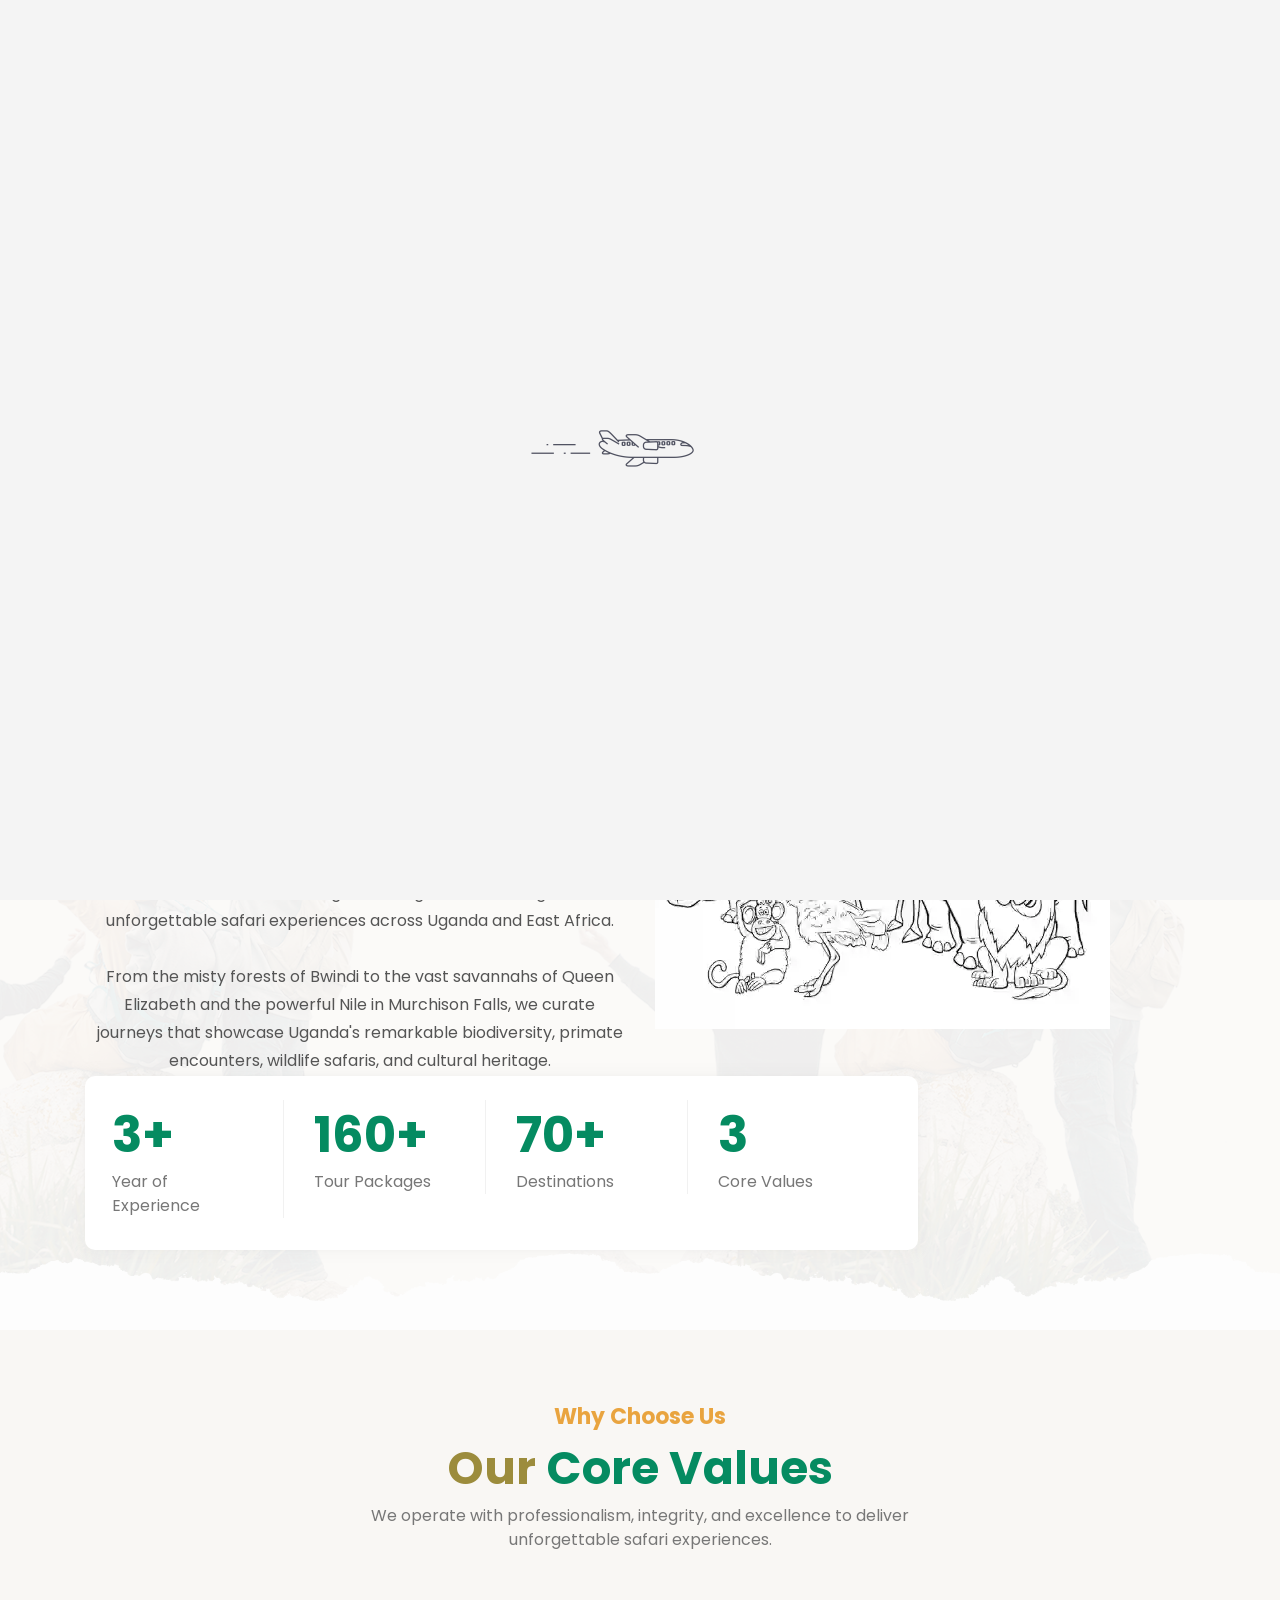
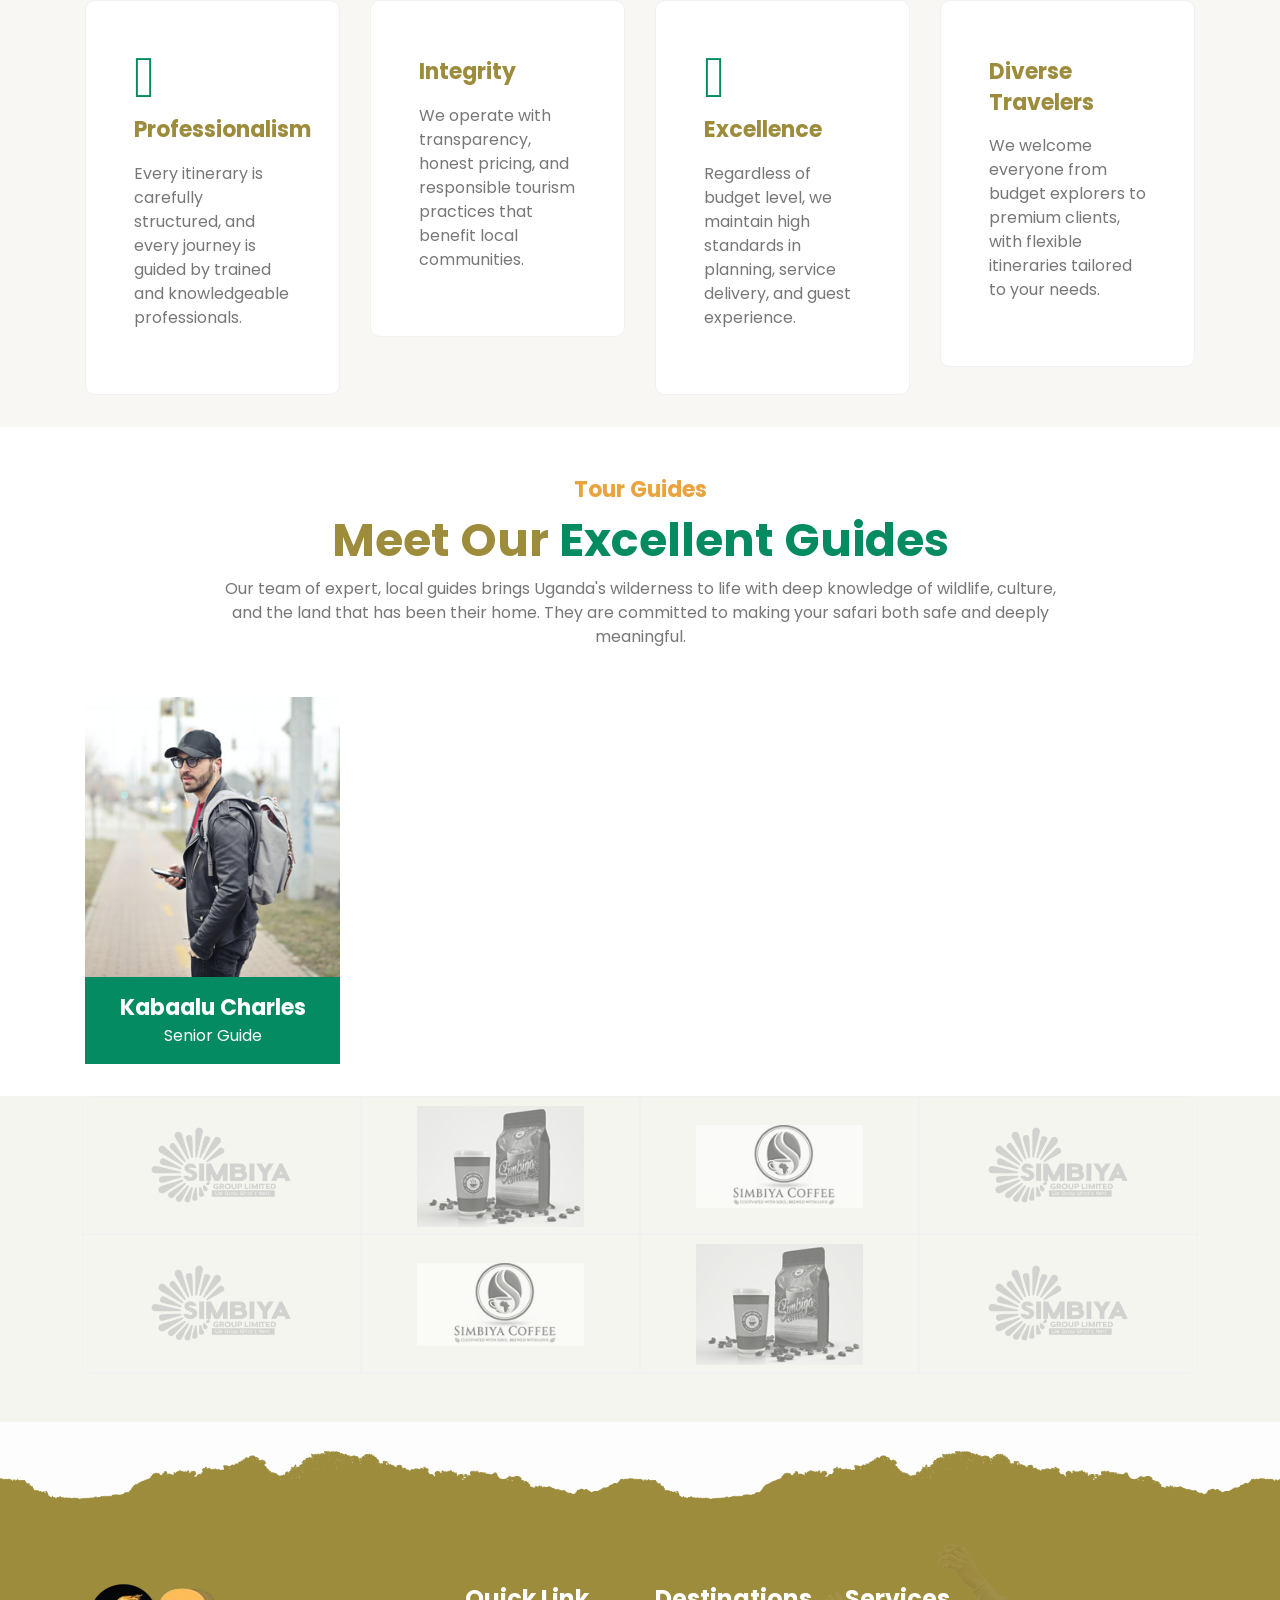
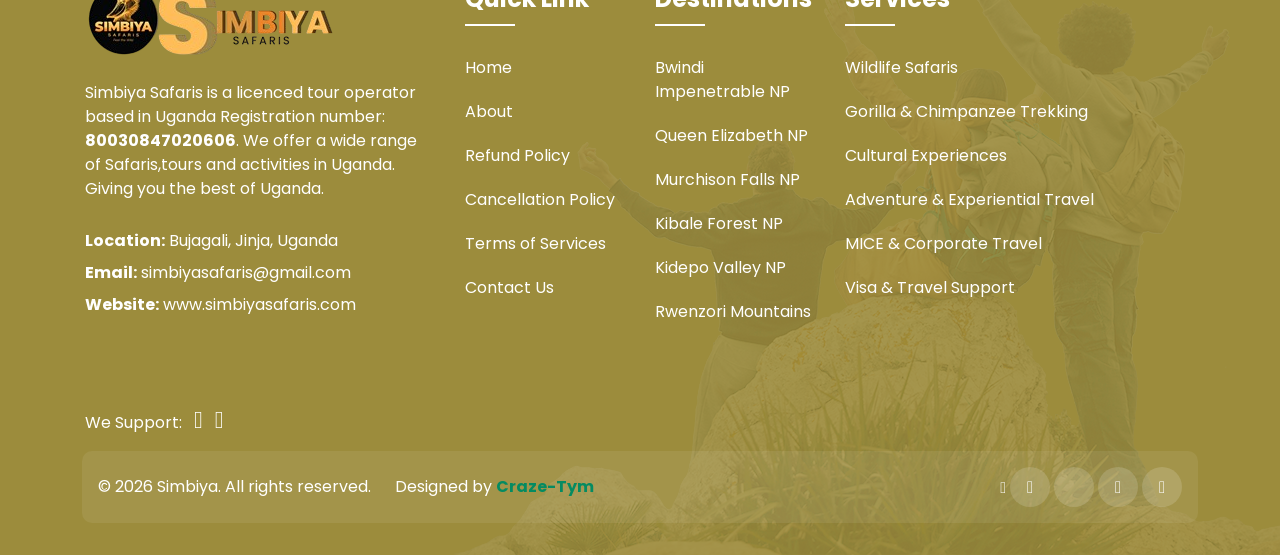
==== commit aa501765: "EMAIL SOCIALS AND IMG" ====
--- a/about.html
+++ b/about.html
@@ -1,5 +1,5 @@
 ﻿<!DOCTYPE html>
-<html xmlns="http://www.w3.org/1999/xhtml" lang="zxx">
+<html lang="en">
   <head>
     <meta charset="UTF-8" />
     <meta name="viewport" content="width=device-width, initial-scale=1" />
@@ -41,7 +41,7 @@
                 <a href="#" class="white"><i class="icon-location-pin white"></i> Bujagali, Jinja</a>
               </li>
               <li>
-                <a href="#" class="white"><i class="icon-clock white"></i> Mon-Fri: 08 AM â€“ 08 PM</a>
+                <a href="#" class="white"><i class="icon-clock white"></i> Mon-Fri: 08 AM - 06 PM</a>
               </li>
               <li>
                 <a href="tel:+256708959651" class="white"><i class="icon-phone white"></i> +256708959651 / +256780753388</a>
@@ -51,19 +51,19 @@
           <div class="links float-right">
             <ul>
               <li>
-                <a href="#" class="white"><i class="fab fa-whatsapp" aria-hidden="true"></i></a>
-              </li>
-              <li>
-                <a href="#" class="white"><i class="fab fa-facebook" aria-hidden="true"></i></a>
-              </li>
-              <li>
-                <a href="#" class="white"><i class="fab fa-twitter" aria-hidden="true"></i></a>
-              </li>
-              <li>
-                <a href="#" class="white"><i class="fab fa-instagram" aria-hidden="true"></i></a>
-              </li>
-              <li>
-                <a href="#" class="white"><i class="fab fa-linkedin" aria-hidden="true"></i></a>
+                <a href="https://wa.me/256708959651?text=Hello%20Simbiya%20Safaris!%20I%20would%20like%20to%20inquire%20about%20your%20tour%20packages." target="_blank" class="white"><i class="fab fa-whatsapp" aria-hidden="true"></i></a>
+              </li>
+              <li>
+                <a href="https://www.facebook.com/profile.php?id=61588058397538" class="white"><i class="fab fa-facebook" aria-hidden="true"></i></a>
+              </li>
+              <li>
+                <a href="https://tiktok.com/@simbiyasafaris2" class="white"><img src="images/icons/tiktok.svg" alt="Font Awesome Icon" width="20" height="20"></a>
+              </li>
+              <li>
+                <a href="https://www.instagram.com/simbiyasafaris?igsh=emFleXNkczZ2ZnM2" class="white"><i class="fab fa-instagram" aria-hidden="true"></i></a>
+              </li>
+              <li>
+                <a href="#" class="white"><i class="fab fa-youtube" aria-hidden="true"></i></a>
               </li>
             </ul>
           </div>
@@ -219,8 +219,8 @@
                 <h4 class="theme d-inline-block mb-0">Get To Know Us</h4>
                 <h2 class="border-b mb-2 pb-1">Discover the Pearl of Africa with Simbiya Safaris</h2>
                 <p class="border-b mb-2 pb-2">
-                  Simbiya Safaris is a licensed and professionally operated safari company headquartered in Bujagali, Jinja. Established in 2025, we design meaningful, well-managed, and unforgettable safari experiences across Uganda and East Africa.<br /><br />
-                  From the misty forests of Bwindi to the vast savannahs of Queen Elizabeth and the powerful Nile in Murchison Falls, we curate journeys that showcase Ugandaâ€™s remarkable biodiversity, primate encounters, wildlife safaris, and cultural heritage.
+                  Simbiya Safaris is a licensed and professional tour operator managed by Simbiya Group LTD, headquartered in Bujagali, Jinja. Established in 2025, we design meaningful, well-managed, and unforgettable safari experiences across Uganda and East Africa.<br /><br />
+                  From the misty forests of Bwindi to the vast savannahs of Queen Elizabeth and the powerful Nile in Murchison Falls, we curate journeys that showcase Uganda's remarkable biodiversity, primate encounters, wildlife safaris, and cultural heritage.
                 </p>
                 <div class="about-listing">
                   <ul class="d-flex justify-content-between">
@@ -354,13 +354,13 @@
     </section>
     <!-- about-us ends -->
 
-    <!--<!-- our teams starts 
-    <section class="our-team pb-0 pt-6">
+    <!-- our teams starts -->
+    <section class="our-Team pb-0 pt-6">
       <div class="container">
         <div class="section-title mb-6 w-75 mx-auto text-center">
           <h4 class="mb-1 theme1">Tour Guides</h4>
           <h2 class="mb-1">Meet Our <span class="theme">Excellent Guides</span></h2>
-          <p>Lorem ipsum dolor sit amet, consectetur adipiscing elit, sed do eiusmod tempor incididunt ut labore.</p>
+          <p>Our team of expert, local guides brings Uganda's wilderness to life with deep knowledge of wildlife, culture, and the land that has been their home. They are committed to making your safari both safe and deeply meaningful.</p>
         </div>
         <div class="team-main">
           <div class="row shop-slider">
@@ -370,13 +370,13 @@
                   <img src="images/team/img1.jpg" alt="team" />
                 </div>
                 <div class="team-content text-center p-3 bg-theme">
-                  <h4 class="mb-0 white">Salmon Thuir</h4>
-                  <p class="mb-0 white">Senior Agent</p>
-                </div>
-              </div>
-            </div>
-
-            <div class="col-lg-3 col-md-6 col-sm-12 mb-4">
+                  <h4 class="mb-0 white">Kabaalu Charles</h4>
+                  <p class="mb-0 white">Senior Guide</p>
+                </div>
+              </div>
+            </div>
+
+           <!-- <div class="col-lg-3 col-md-6 col-sm-12 mb-4">
               <div class="team-list rounded">
                 <div class="team-image">
                   <img src="images/team/img2.jpg" alt="team" />
@@ -422,7 +422,7 @@
                   <p class="mb-0 white">Asst. Manager</p>
                 </div>
               </div>
-            </div>
+            </div>-->
           </div>
         </div>
       </div>
@@ -434,11 +434,11 @@
       <div class="container">
         <div class="partners_inner">
           <ul>
-            <li><img src="images/cl-5.png" alt="" /></li>
+            <li><img src="images/cl-1.png" alt="" /></li>
             <li><img src="images/cl-2.png" alt="" /></li>
             <li><img src="images/cl-3.png" alt="" /></li>
-            <li><img src="images/cl-4.png" alt="" /></li>
-            <li><img src="images/cl-5.png" alt="" /></li>
+            <li><img src="images/cl-1.png" alt="" /></li>
+            <li><img src="images/cl-1.png" alt="" /></li>
             <li><img src="images/cl-3.png" alt="" /></li>
             <li><img src="images/cl-2.png" alt="" /></li>
             <li><img src="images/cl-1.png" alt="" /></li>
@@ -598,17 +598,18 @@
             </div>
             <div class="social-links">
               <ul>
+                <a href="https://wa.me/256708959651?text=Hello%20Simbiya%20Safaris!%20I%20would%20like%20to%20inquire%20about%20your%20tour%20packages." target="_blank" class="white"><i class="fab fa-whatsapp" aria-hidden="true"></i></a>
                 <li>
-                  <a href="#"><i class="fab fa-facebook" aria-hidden="true"></i></a>
+                  <a href="https://www.facebook.com/profile.php?id=61588058397538" class="white"><i class="fab fa-facebook" aria-hidden="true"></i></a>
                 </li>
                 <li>
-                  <a href="#"><i class="fab fa-twitter" aria-hidden="true"></i></a>
+                  <a href="https://tiktok.com/@simbiyasafaris2" class="white"><i class="fab fa-tiktok" aria-hidden="true"></i></a>
                 </li>
                 <li>
-                  <a href="#"><i class="fab fa-instagram" aria-hidden="true"></i></a>
+                  <a href="https://www.instagram.com/simbiyasafaris?igsh=emFleXNkczZ2ZnM2" class="white"><i class="fab fa-instagram" aria-hidden="true"></i></a>
                 </li>
                 <li>
-                  <a href="#"><i class="fab fa-linkedin" aria-hidden="true"></i></a>
+                  <a href="#"><i class="fab fa-youtube" aria-hidden="true"></i></a>
                 </li>
               </ul>
             </div>
--- a/css/style.css
+++ b/css/style.css
@@ -1,4 +1,4 @@
-﻿@import url("https://fonts.googleapis.com/css2?family=Poppins:wght@300;400;500;700&display=swap");
+@import url("https://fonts.googleapis.com/css2?family=Poppins:wght@300;400;500;700&display=swap");
 @import url("https://fonts.googleapis.com/css2?family=Playfair+Display:wght@400;500;600;700;800&display=swap");
 /*------------------------------------------------------------------
 * Project:        Travelin - Travel Tour Booking HTML Templates
@@ -26,7 +26,7 @@
   padding: 0;
 }
 
-body {
+html, body {
   margin: 0;
   padding: 0;
   font-size: 16px;
@@ -1044,8 +1044,8 @@
 }
 
 .custom-checkbox .form-check-input:checked {
-  background-color: #058b61;
-  border-color: #058b61;
+  background-color: #9cb9b0;
+  border-color: #9cb9b0;
 }
 
 .custom-checkbox .form-check-label {
@@ -1073,7 +1073,7 @@
   color: #fff;
 }
 .breadcrumb li a, .breadcrumb li.active a {
-  color: #058b61;
+  color: #f1f504;
 }
 .breadcrumb .breadcrumb-item + .breadcrumb-item:before {
   content: "|";
@@ -3615,6 +3615,40 @@
 .trending .trend-item-bwindi .trend-image .trend-content-title h3 {
   font-size: 50px;
 }
+@media (max-width: 991px) {
+  .trending .trend-item-bwindi .trend-image .trend-content-title h5 {
+    font-size: 20px;
+  }
+  .trending .trend-item-bwindi .trend-image .trend-content-title h3 {
+    font-size: 36px;
+  }
+}
+@media (max-width: 767px) {
+  .trending .trend-item-bwindi .trend-image .trend-content-title h5 {
+    font-size: 16px;
+  }
+  .trending .trend-item-bwindi .trend-image .trend-content-title h3 {
+    font-size: 28px;
+  }
+}
+@media (max-width: 767px) {
+  .trending .trend-item-bwindi .trend-image .trend-content,
+  .trending .trend-item1 .trend-image .trend-content {
+    padding: 1.5rem !important;
+  }
+}
+@media (max-width: 575.98px) {
+  .trending .trend-item-bwindi .trend-image .trend-content-title h5 {
+    font-size: 14px;
+  }
+  .trending .trend-item-bwindi .trend-image .trend-content-title h3 {
+    font-size: 22px;
+  }
+  .trending .trend-item-bwindi .trend-image .trend-content,
+  .trending .trend-item1 .trend-image .trend-content {
+    padding: 1rem !important;
+  }
+}
 .trending.core-uganda-destinations .col-lg-7 .trend-item1 .trend-image {
   max-height: 220px;
 }
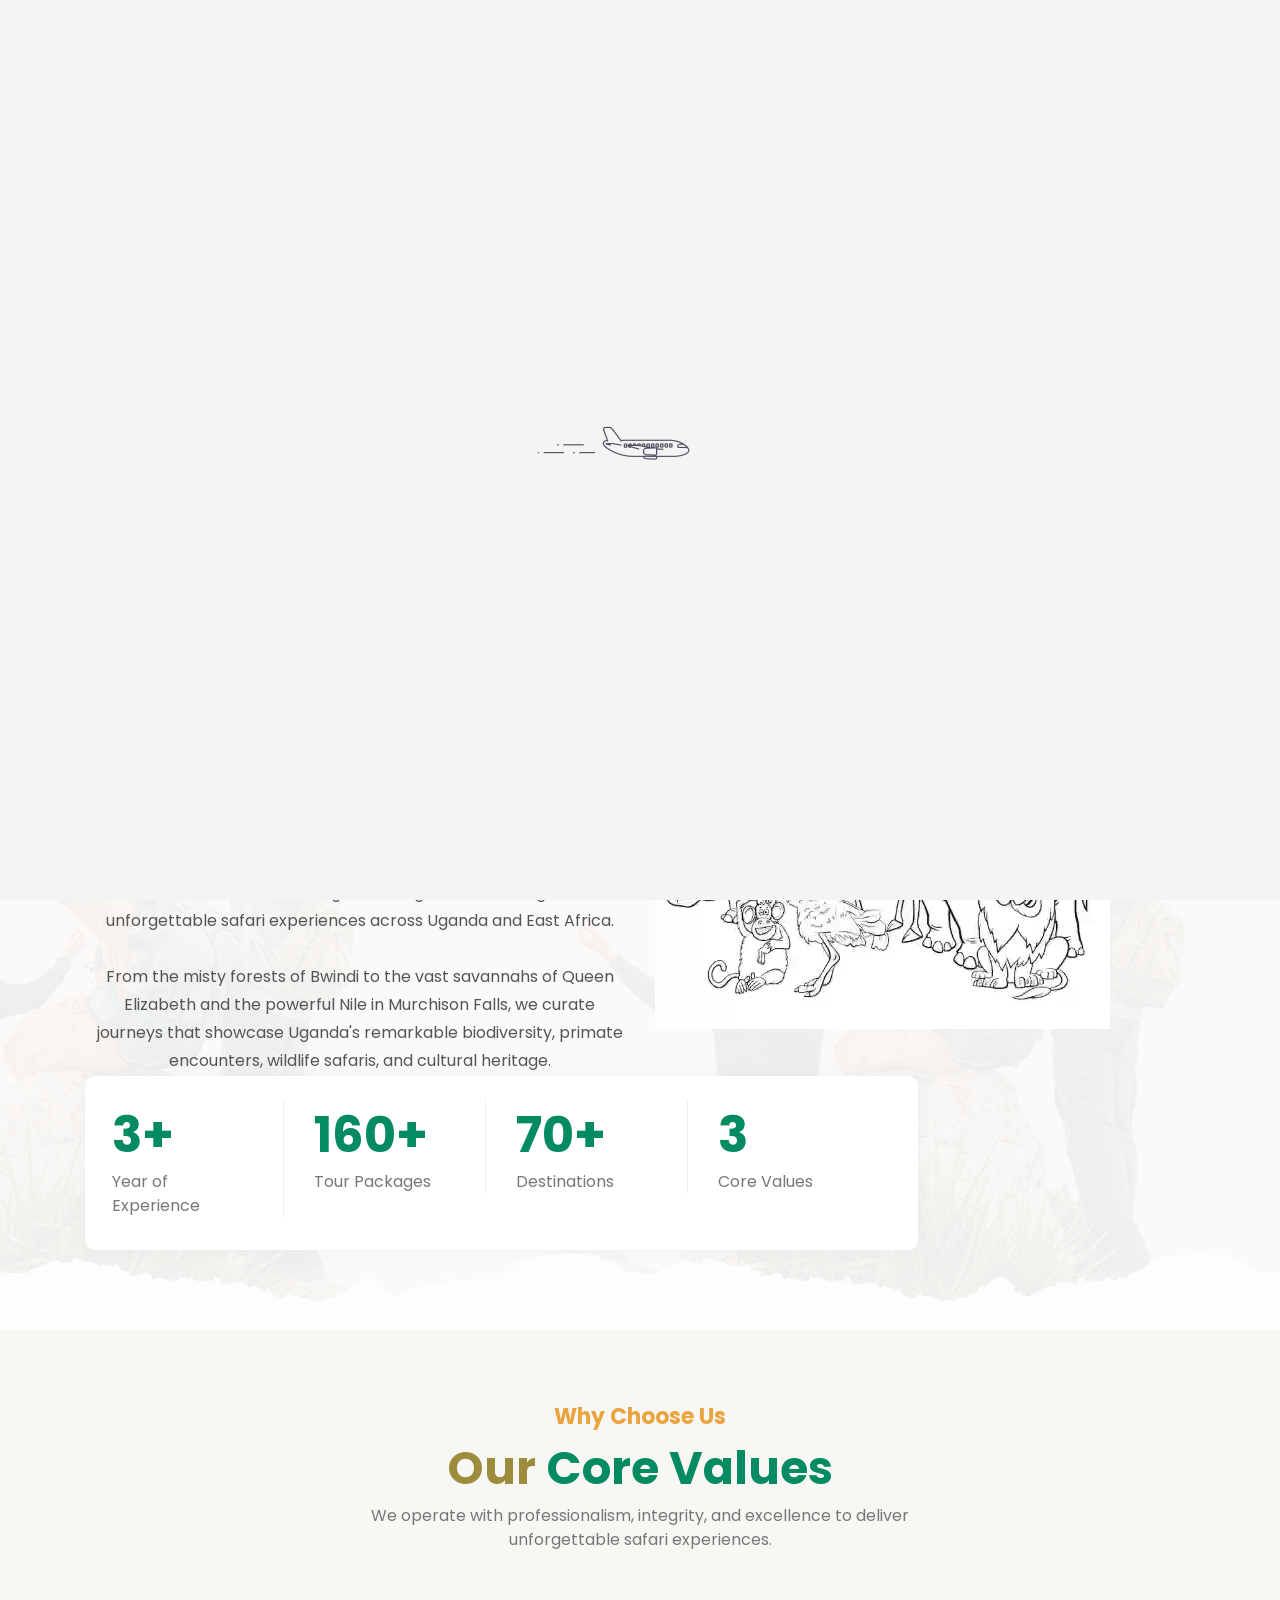
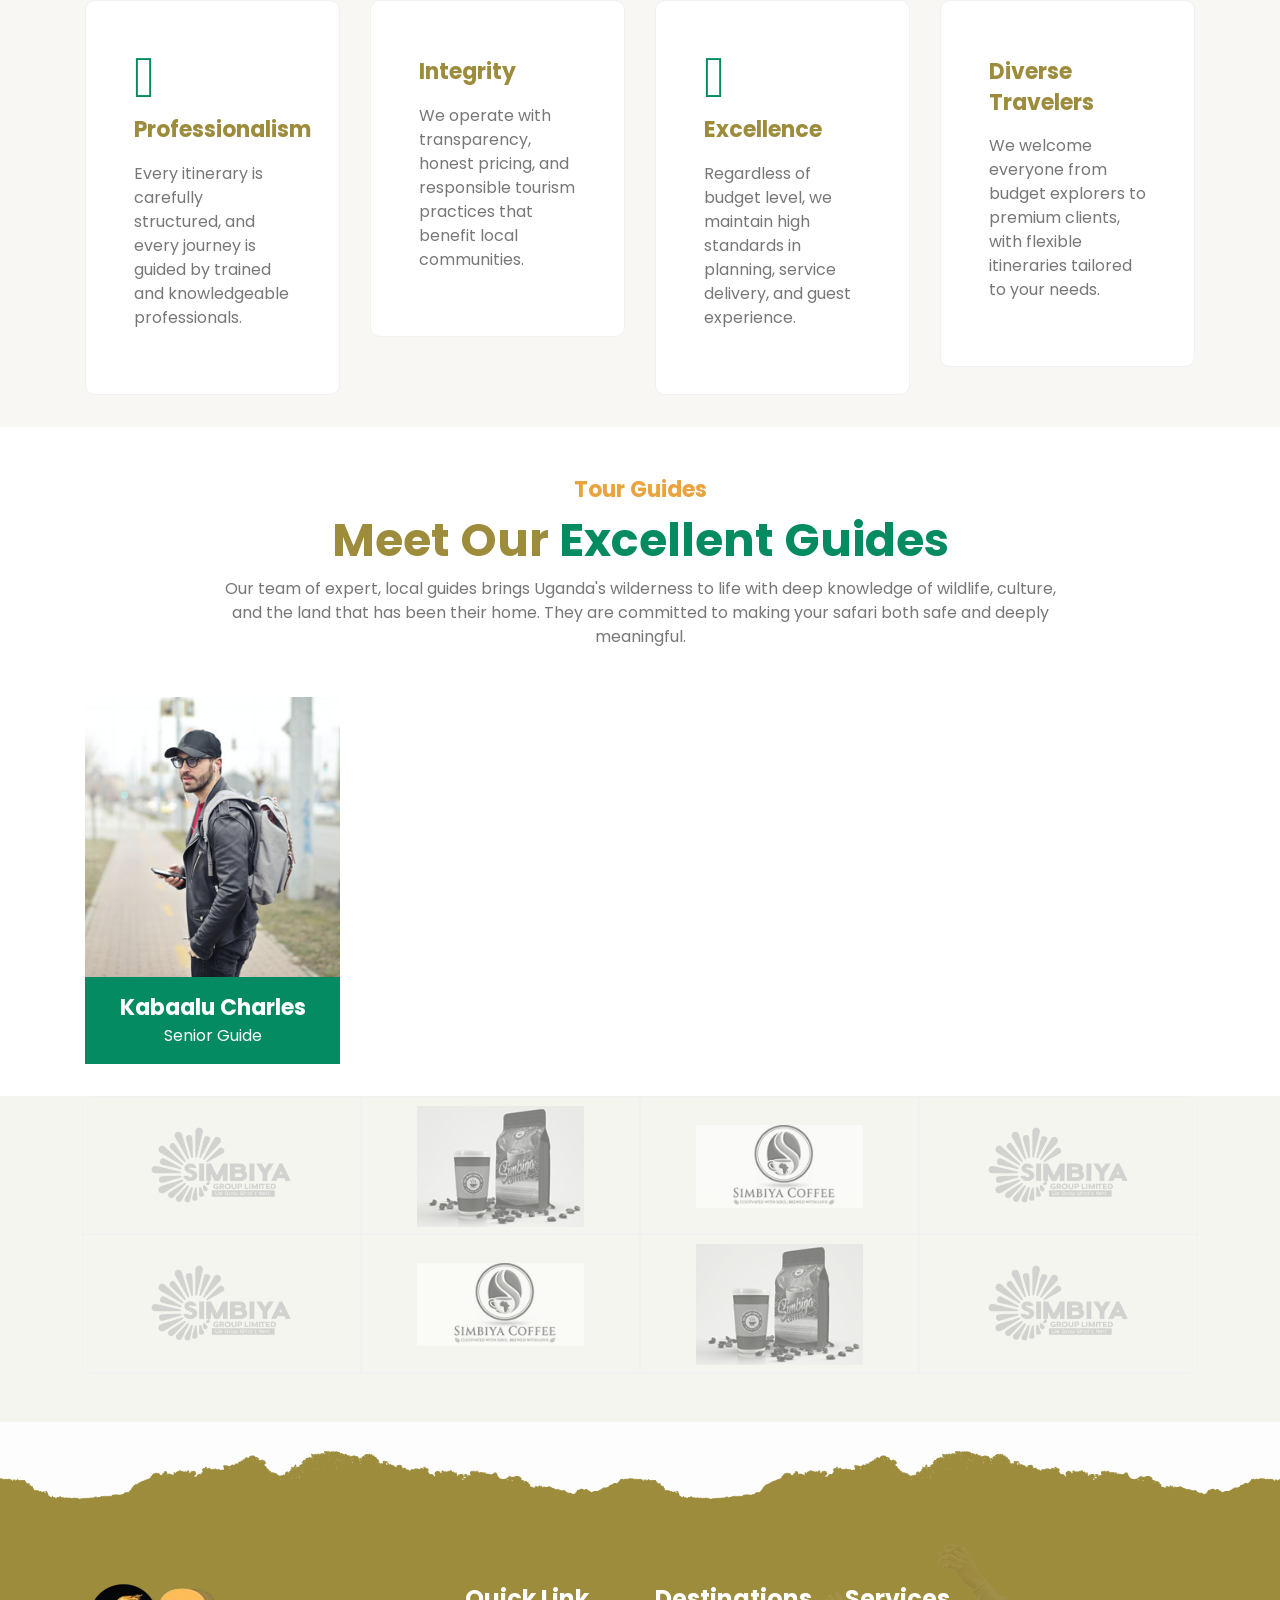
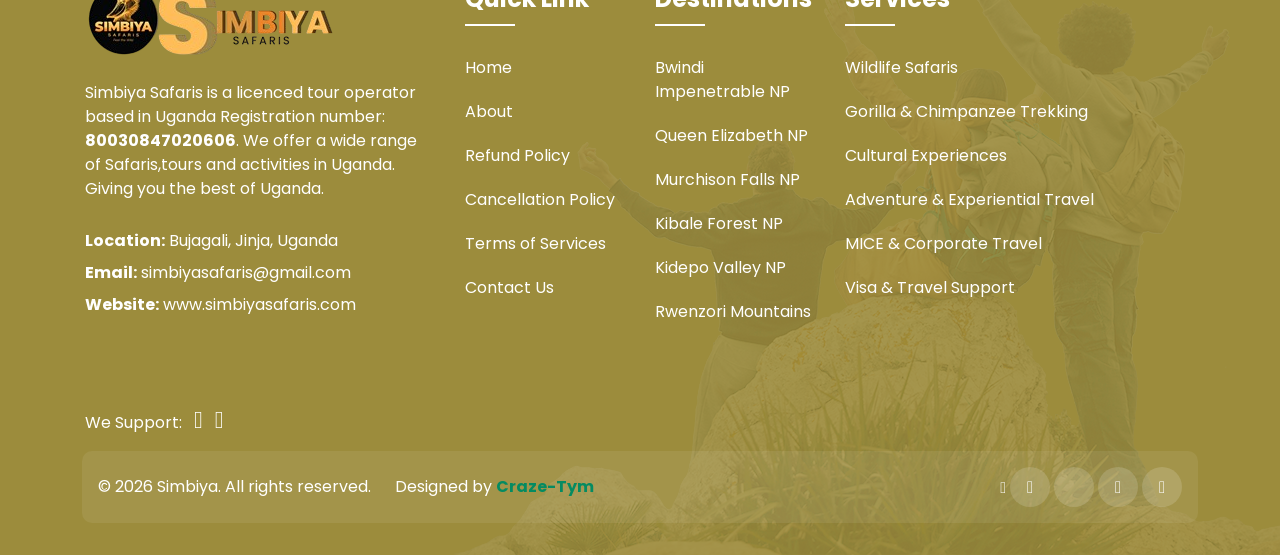
==== commit 3326adf9: "NAVmenu" ====
--- a/about.html
+++ b/about.html
@@ -1,4 +1,4 @@
-﻿<!DOCTYPE html>
+<!DOCTYPE html>
 <html lang="en">
   <head>
     <meta charset="UTF-8" />
@@ -20,6 +20,33 @@
 
     <link rel="stylesheet" href="fonts/line-icons.css" type="text/css" />
       <link href="css/mobile-nav.css" rel="stylesheet" type="text/css" />
+      
+    <!-- Custom styles for counter section on mobile -->
+    <style>
+      @media (max-width: 991.98px) {
+        .counter-main {
+          float: none !important;
+          width: 100% !important;
+          display: flex !important;
+          justify-content: center !important;
+          margin-left: auto !important;
+          margin-right: auto !important;
+        }
+        
+        .counter-main .counter {
+          width: 100% !important;
+          max-width: 100% !important;
+        }
+        
+        .counter-main .row {
+          justify-content: center !important;
+        }
+        
+        .counter-main .counter-item {
+          text-align: center !important;
+        }
+      }
+    </style>
 </head>
   <body>
     <!-- Preloader -->
@@ -83,11 +110,8 @@
               <!-- Collect the nav links, forms, and other content for toggling -->
               <div class="navbar-collapse1 d-flex align-items-center" id="bs-example-navbar-collapse-1">
                 <ul class="nav navbar-nav" id="responsive-menu">
-                  <li class="dropdown submenu">
-                    <a href="index.html" class="dropdown-toggle" data-toggle="dropdown" role="button" aria-haspopup="true" aria-expanded="false"
-                      >Home
-                      </a>
-                    
+                  <li>
+                    <a href="index.html">Home</a>
                   </li>
 
                   <li><a href="about.html">About Us</a></li>
@@ -168,7 +192,7 @@
                 <a href="booking.html" class="nir-btn white"><span class="book-now-text">Booking Inquiry</span></a>
               </div>
 
-              <button type="button" class="mobile-nav-trigger" id="mobile-nav-trigger" aria-label="Open menu" aria-expanded="false" aria-controls="mobile-nav-drawer">
+              <button type="button" class="mobile-nav-trigger" id="mobile-hamburger" aria-label="Open menu" aria-expanded="false" aria-controls="mobile-drawer">
                 <span class="mobile-nav-trigger-icon" aria-hidden="true"></span>
               </button>
             </div>
@@ -180,13 +204,38 @@
     </header>
     <!-- header ends -->
 
-    <!-- Mobile slide-in menu (overlay + drawer); desktop nav unchanged -->
-    <div class="mobile-nav-overlay" id="mobile-nav-overlay" aria-hidden="true"></div>
-    <aside class="mobile-nav-drawer" id="mobile-nav-drawer" aria-label="Mobile navigation" aria-hidden="true">
-      <button type="button" class="mobile-nav-close" id="mobile-nav-close" aria-label="Close menu">Ã—</button>
-      <nav class="mobile-nav-content">
-        <ul class="mobile-nav-list" id="mobile-nav-list"></ul>
+    <!-- Mobile drawer menu (overlay + drawer); desktop nav unchanged -->
+    <div class="drawer-overlay" id="drawer-overlay" aria-hidden="true"></div>
+    <aside class="mobile-drawer" id="mobile-drawer" aria-label="Mobile navigation" aria-hidden="true">
+      <button class="drawer-close" id="drawer-close" aria-label="Close menu">&times;</button>
+      <nav class="drawer-nav-content">
+        <ul class="drawer-menu" id="drawer-menu"></ul>
       </nav>
+      <div class="drawer-scroll-indicator" id="drawer-scroll-indicator">
+        <i class="fa fa-chevron-down"></i>
+      </div>
+      <div class="drawer-footer">
+        <p>Bujagali, Jinja, Uganda</p>
+        <p>+256708959651 / +256780753388</p>
+        <p>Mon-Fri: 08 AM - 06 PM</p>
+        <div class="drawer-socials">
+          <a href="https://wa.me/256708959651?text=Hello%20Simbiya%20Safaris!%20I%20would%20like%20to%20inquire%20about%20your%20tour%20packages." aria-label="WhatsApp" target="_blank">
+            <i class="fab fa-whatsapp"></i>
+          </a>
+          <a href="https://www.facebook.com/profile.php?id=61588058397538" aria-label="Facebook" target="_blank">
+            <i class="fab fa-facebook"></i>
+          </a>
+          <a href="https://tiktok.com/@simbiyasafaris2" aria-label="TikTok" target="_blank">
+            <img src="images/icons/tiktok.svg" alt="TikTok" width="20" height="20">
+          </a>
+          <a href="https://www.instagram.com/simbiyasafaris?igsh=emFleXNkczZ2ZnM2" aria-label="Instagram" target="_blank">
+            <i class="fab fa-instagram"></i>
+          </a>
+          <a href="#" aria-label="YouTube" target="_blank">
+            <i class="fab fa-youtube"></i>
+          </a>
+        </div>
+      </div>
     </aside>
 
 <!-- BreadCrumb Starts -->
--- a/css/style.css
+++ b/css/style.css
@@ -1945,6 +1945,10 @@
   box-shadow: 0 0 15px rgba(204, 204, 204, 0.2156862745);
   background: #fff;
 }
+.main_header_area .header_menu.fixed-top .nav.navbar-nav {
+  background: rgba(255, 255, 255, 0.9);
+  box-shadow: 0 10px 25px rgba(0,0,0,0.1);
+}
 .main_header_area .header_menu.hide {
   top: -94px;
   animation-name: slideInUp;
@@ -2079,7 +2083,14 @@
   float: none;
   text-align: right;
   display: inline-block;
-  background: transparent;
+  background: rgba(255, 255, 255, 0.05);
+  position: relative;
+  padding: 15px 20px;
+  border-radius: 60px;
+  backdrop-filter: blur(15px);
+  -webkit-backdrop-filter: blur(15px);
+  box-shadow: 0 15px 35px rgba(0,0,0,0.5);
+  border: 0.5px solid #ccc;
 }
 .header_menu .navbar.navbar-default .nav.navbar-nav li {
   float: none;
--- a/css/mobile-nav.css
+++ b/css/mobile-nav.css
@@ -1,8 +1,7 @@
-﻿/**
- * Mobile slide-in navigation
- * Active on viewports â‰¤1099px (matches plugin.css). Desktop header/nav at â‰¥1100px.
- * Transition: 300ms ease-in-out, slide from left.
- * Loads last in <head> â€” overrides legacy SlickNav rules in plugin.css / style.css.
+/**
+ * Mobile slide-in navigation with glass-morphism design
+ * Active on viewports ≤1099px. Desktop header/nav at ≥1100px.
+ * Drawer slides from right with scale + translate transition.
  */
 
 /* Legacy SlickNav (replaced by slide-in drawer) */
@@ -11,7 +10,7 @@
   display: none !important;
 }
 
-/* Desktop (â‰¥1100px): show horizontal header nav, hide slide-in UI */
+/* Desktop (≥1100px): show horizontal header nav, hide slide-in UI */
 @media (min-width: 1100px) {
   #responsive-menu,
   .header_menu .navbar.navbar-default .nav.navbar-nav#responsive-menu {
@@ -23,7 +22,7 @@
   }
 }
 
-/* Mobile/tablet (â‰¤1099px): hide wrapped inline nav; use slide-in drawer only */
+/* Mobile/tablet (≤1099px): hide wrapped inline nav; use slide-in drawer only */
 @media (max-width: 1099px) {
   #responsive-menu,
   .header_menu .navbar.navbar-default .nav.navbar-nav#responsive-menu {
@@ -35,34 +34,11 @@
   }
 
   .header_menu .navbar.navbar-default .register-login {
-    display: flex !important;
-  }
-
-  /* Make booking button compact to fit in mobile header */
-  .register-login .nir-btn {
-    font-size: 10px !important;
-    padding: 6px 8px !important;
-    border-radius: 5px !important;
-    white-space: nowrap !important;
-    line-height: 1 !important;
-  }
-
-  /* Uncomment below if you want to hide the booking button entirely on mobile:
-  .register-login {
-    display: none !important;
-  }
-  */
-}
-
-/* Shared translucent panel style (overlay + drawer) */
-.mobile-nav-overlay,
-.mobile-nav-drawer {
-  --mobile-nav-glass: rgba(15, 15, 15, 0.95);
-  --mobile-nav-glass-border: rgba(50, 50, 50, 0.5);
-  --mobile-nav-shadow: 0 8px 32px rgba(0, 0, 0, 0.4);
-}
-
-/* Trigger: visible only on mobile/tablet; hide default Slicknav on same breakpoint */
+    display: none !important;
+  }
+}
+
+/* Trigger: visible only on mobile/tablet */
 @media (min-width: 1100px) {
   .mobile-nav-trigger {
     display: none !important;
@@ -106,93 +82,121 @@
   }
 }
 
-/* Overlay: full-screen, translucent, blur, border, shadow */
-.mobile-nav-overlay {
+/* Overlay */
+.drawer-overlay {
   position: fixed;
   inset: 0;
-  z-index: 9998;
-  background: var(--mobile-nav-glass);
-  backdrop-filter: blur(8px);
-  -webkit-backdrop-filter: blur(8px);
-  border: 1px solid var(--mobile-nav-glass-border);
-  box-shadow: var(--mobile-nav-shadow);
+  z-index: 1199;
+  background: rgba(0, 0, 0, 0.3);
   opacity: 0;
   visibility: hidden;
   pointer-events: none;
-  transition: opacity 300ms ease-in-out, visibility 300ms ease-in-out;
-}
-
-body.mobile-nav-open .mobile-nav-overlay {
+  transition: opacity 0.35s ease, visibility 0.35s ease;
+}
+
+.drawer-overlay.active {
   opacity: 1;
   visibility: visible;
   pointer-events: auto;
 }
 
-/* Drawer: slide from left, same translucent style */
-.mobile-nav-drawer {
+/* Drawer: slide from right with glass-morphism */
+.mobile-drawer {
   position: fixed;
   top: 0;
-  left: 0;
-  width: min(320px, 85vw);
-  max-width: 100%;
-  height: 100%;
-  z-index: 9999;
-  background: var(--mobile-nav-glass);
-  backdrop-filter: blur(12px);
-  -webkit-backdrop-filter: blur(12px);
-  border-right: 1px solid var(--mobile-nav-glass-border);
-  box-shadow: var(--mobile-nav-shadow);
-  transform: translateX(-100%);
-  transition: transform 300ms ease-in-out;
+  right: 0;
+  width: 75%;
+  max-width: 480px;
+  height: 100vh;
+  background: rgba(247, 159, 58, 0.8);
+  backdrop-filter: blur(20px);
+  -webkit-backdrop-filter: blur(20px);
+  border-left: 1px solid rgba(255, 255, 255, 0.3);
+  box-shadow: -8px 0 20px rgba(0, 0, 0, 0.2);
+  color: rgba(255, 255, 255, 0.9);
+  transform: scale(0.95) translateX(100%);
+  opacity: 0;
+  pointer-events: none;
+  transition: all 0.35s ease;
   display: flex;
   flex-direction: column;
-  overflow: hidden;
-}
-
-body.mobile-nav-open .mobile-nav-drawer {
-  transform: translateX(0);
-}
-
-/* Close button: top-right inside drawer */
-.mobile-nav-close {
+  justify-content: space-between;
+  padding: 20px 24px;
+  z-index: 1200;
+}
+
+.mobile-drawer.active {
+  transform: scale(1) translateX(0);
+  opacity: 1;
+  pointer-events: auto;
+}
+
+/* Close button */
+.drawer-close {
   position: absolute;
-  top: 12px;
-  right: 12px;
-  width: 44px;
-  height: 44px;
+  top: 16px;
+  right: 16px;
+  width: 40px;
+  height: 40px;
   display: flex;
   align-items: center;
   justify-content: center;
   padding: 0;
-  border: none;
+  border: 1px solid rgba(255, 255, 255, 0.3);
   background: rgba(255, 255, 255, 0.1);
-  color: #fff;
+  color: rgba(255, 255, 255, 0.95);
   font-size: 28px;
   line-height: 1;
   cursor: pointer;
-  border-radius: 6px;
-  transition: background-color 0.2s ease, color 0.2s ease;
-  z-index: 2;
-}
-
-.mobile-nav-close:hover,
-.mobile-nav-close:focus {
-  background: rgba(255, 255, 255, 0.2);
-  color: #fff;
-  outline: none;
+  border-radius: 50%;
+  transition: all 0.3s ease;
+  z-index: 10;
+}
+
+.drawer-close:hover {
+  background: rgba(255, 255, 255, 0.25);
+  transform: rotate(90deg);
 }
 
 /* Drawer nav content */
-.mobile-nav-content {
+.drawer-nav-content {
   flex: 1;
   overflow-y: auto;
-  padding: 60px 1rem 1.5rem;
+  padding: 60px 0 10px;
   -webkit-overflow-scrolling: touch;
 }
 
-/* Single vertical column (flex, not CSS columns â€” avoids multi-column split) */
-#mobile-nav-drawer .mobile-nav-list,
-#mobile-nav-drawer .mobile-nav-list ul.dropdown-menu {
+/* Scroll indicator */
+.drawer-scroll-indicator {
+  text-align: center;
+  padding: 5px 0;
+  color: rgba(255, 255, 255, 0.7);
+  font-size: 20px;
+  animation: bounce 2s infinite;
+  transition: opacity 0.3s ease;
+  opacity: 0;
+  pointer-events: none;
+}
+
+.drawer-scroll-indicator.visible {
+  opacity: 1;
+  pointer-events: auto;
+}
+
+@keyframes bounce {
+  0%, 20%, 50%, 80%, 100% {
+    transform: translateY(0);
+  }
+  40% {
+    transform: translateY(-10px);
+  }
+  60% {
+    transform: translateY(-5px);
+  }
+}
+
+/* Menu list */
+#mobile-drawer .drawer-menu {
   list-style: none;
   margin: 0;
   padding: 0;
@@ -206,7 +210,7 @@
   column-count: unset !important;
 }
 
-#mobile-nav-drawer .mobile-nav-list li {
+#mobile-drawer .drawer-menu li {
   display: block !important;
   width: 100% !important;
   max-width: 100% !important;
@@ -217,42 +221,44 @@
   flex: 0 0 auto !important;
 }
 
-#mobile-nav-drawer .mobile-nav-list > li {
-  border-bottom: 1px solid rgba(255, 255, 255, 0.08);
-}
-
-#mobile-nav-drawer .mobile-nav-list > li:last-child {
+#mobile-drawer .drawer-menu > li {
+  border-bottom: 1px solid rgba(255, 255, 255, 0.15);
+}
+
+#mobile-drawer .drawer-menu > li:last-child {
   border-bottom: none;
 }
 
-.mobile-nav-drawer .mobile-nav-list a {
+.drawer-menu a {
   display: block !important;
   width: 100%;
-  padding: 14px 12px;
-  color: #fff !important;
+  padding: 14px 0;
+  color: rgba(255, 255, 255, 0.95) !important;
   text-decoration: none;
   font-weight: 500;
   text-transform: none;
-  letter-spacing: normal;
+  letter-spacing: 0.3px;
   background: transparent;
-  transition: background-color 0.2s ease, color 0.2s ease;
+  transition: all 0.3s ease;
   white-space: normal;
   justify-content: flex-start !important;
 }
 
-.mobile-nav-drawer .mobile-nav-list a i.fa-angle-right {
+.drawer-menu a:hover {
+  color: rgba(255, 255, 255, 1) !important;
+  transform: translateX(5px);
+}
+
+.drawer-menu a i.fa-angle-right,
+.drawer-menu a .icon-arrow-down {
   position: static !important;
   float: right;
   margin-top: 4px;
-}
-
-.mobile-nav-drawer .mobile-nav-list a:hover {
-  background: rgba(255, 255, 255, 0.08);
-  color: #fff !important;
-}
-
-/* Submenus in drawer â€” stacked below parent, not side-by-side flyouts */
-.mobile-nav-drawer .mobile-nav-list .dropdown-menu {
+  transition: transform 0.3s ease;
+}
+
+/* Submenus */
+.drawer-menu .dropdown-menu {
   list-style: none;
   margin: 0;
   padding: 0 0 0 1rem;
@@ -272,46 +278,77 @@
   visibility: visible !important;
 }
 
-#mobile-nav-drawer .mobile-nav-list li.submenu.open > .dropdown-menu {
+#mobile-drawer .drawer-menu li.submenu.open > .dropdown-menu {
   display: flex !important;
   flex-direction: column !important;
 }
 
-/* Nested menus stay hidden until their parent row is opened */
-#mobile-nav-drawer .mobile-nav-list .dropdown-menu .dropdown-menu {
+/* Nested menus */
+#mobile-drawer .drawer-menu .dropdown-menu .dropdown-menu {
   display: none !important;
 }
 
-#mobile-nav-drawer .mobile-nav-list li.submenu.open > .dropdown-menu .dropdown-menu {
+#mobile-drawer .drawer-menu li.submenu.open > .dropdown-menu .dropdown-menu {
   display: none !important;
 }
 
-#mobile-nav-drawer .mobile-nav-list li.submenu.open li.submenu.open > .dropdown-menu {
+#mobile-drawer .drawer-menu li.submenu.open li.submenu.open > .dropdown-menu {
   display: flex !important;
   flex-direction: column !important;
 }
 
-.mobile-nav-drawer .mobile-nav-list li.submenu .dropdown-menu li.submenu .dropdown-menu {
-  position: static !important;
-  left: auto !important;
-  width: 100% !important;
-  transform: none !important;
-  padding-left: 1rem;
-}
-
-.mobile-nav-drawer .mobile-nav-list .dropdown-menu li a {
-  padding: 10px 12px;
+.drawer-menu .dropdown-menu li a {
+  padding: 12px 0;
   font-size: 0.95em;
   font-weight: 400;
-  opacity: 0.95;
-}
-
-.mobile-nav-list .dropdown-toggle .icon-arrow-down {
-  transition: transform 0.2s ease;
-}
-
-.mobile-nav-list li.submenu.open > .dropdown-toggle .icon-arrow-down {
+  opacity: 0.9;
+}
+
+.drawer-menu li.submenu.open > .dropdown-toggle .icon-arrow-down {
   transform: rotate(180deg);
+}
+
+/* Footer */
+.drawer-footer {
+  border-top: 1px solid rgba(255, 255, 255, 0.25);
+  padding-top: 20px;
+  margin-top: 20px;
+}
+
+.drawer-footer p {
+  margin: 8px 0;
+  font-size: 0.85em;
+  color: rgba(255, 255, 255, 0.85);
+  line-height: 1.5;
+}
+
+.drawer-socials {
+  display: flex;
+  gap: 12px;
+  margin-top: 16px;
+  flex-wrap: wrap;
+}
+
+.drawer-socials a {
+  display: flex;
+  align-items: center;
+  justify-content: center;
+  width: 36px;
+  height: 36px;
+  border-radius: 50%;
+  background: rgba(255, 255, 255, 0.15);
+  color: rgba(255, 255, 255, 0.95);
+  transition: all 0.3s ease;
+  text-decoration: none;
+}
+
+.drawer-socials a:hover {
+  background: rgba(255, 255, 255, 0.3);
+  transform: translateY(-2px);
+}
+
+.drawer-socials img {
+  filter: brightness(0) invert(1);
 }
 
 /* Body scroll lock when menu is open */
@@ -319,10 +356,10 @@
   overflow: hidden;
 }
 
-/* Desktop: hide overlay and drawer from layout/visibility */
+/* Desktop: hide overlay and drawer */
 @media (min-width: 1100px) {
-  .mobile-nav-overlay,
-  .mobile-nav-drawer {
-    display: none !important;
-  }
-}
+  .drawer-overlay,
+  .mobile-drawer {
+    display: none !important;
+  }
+}
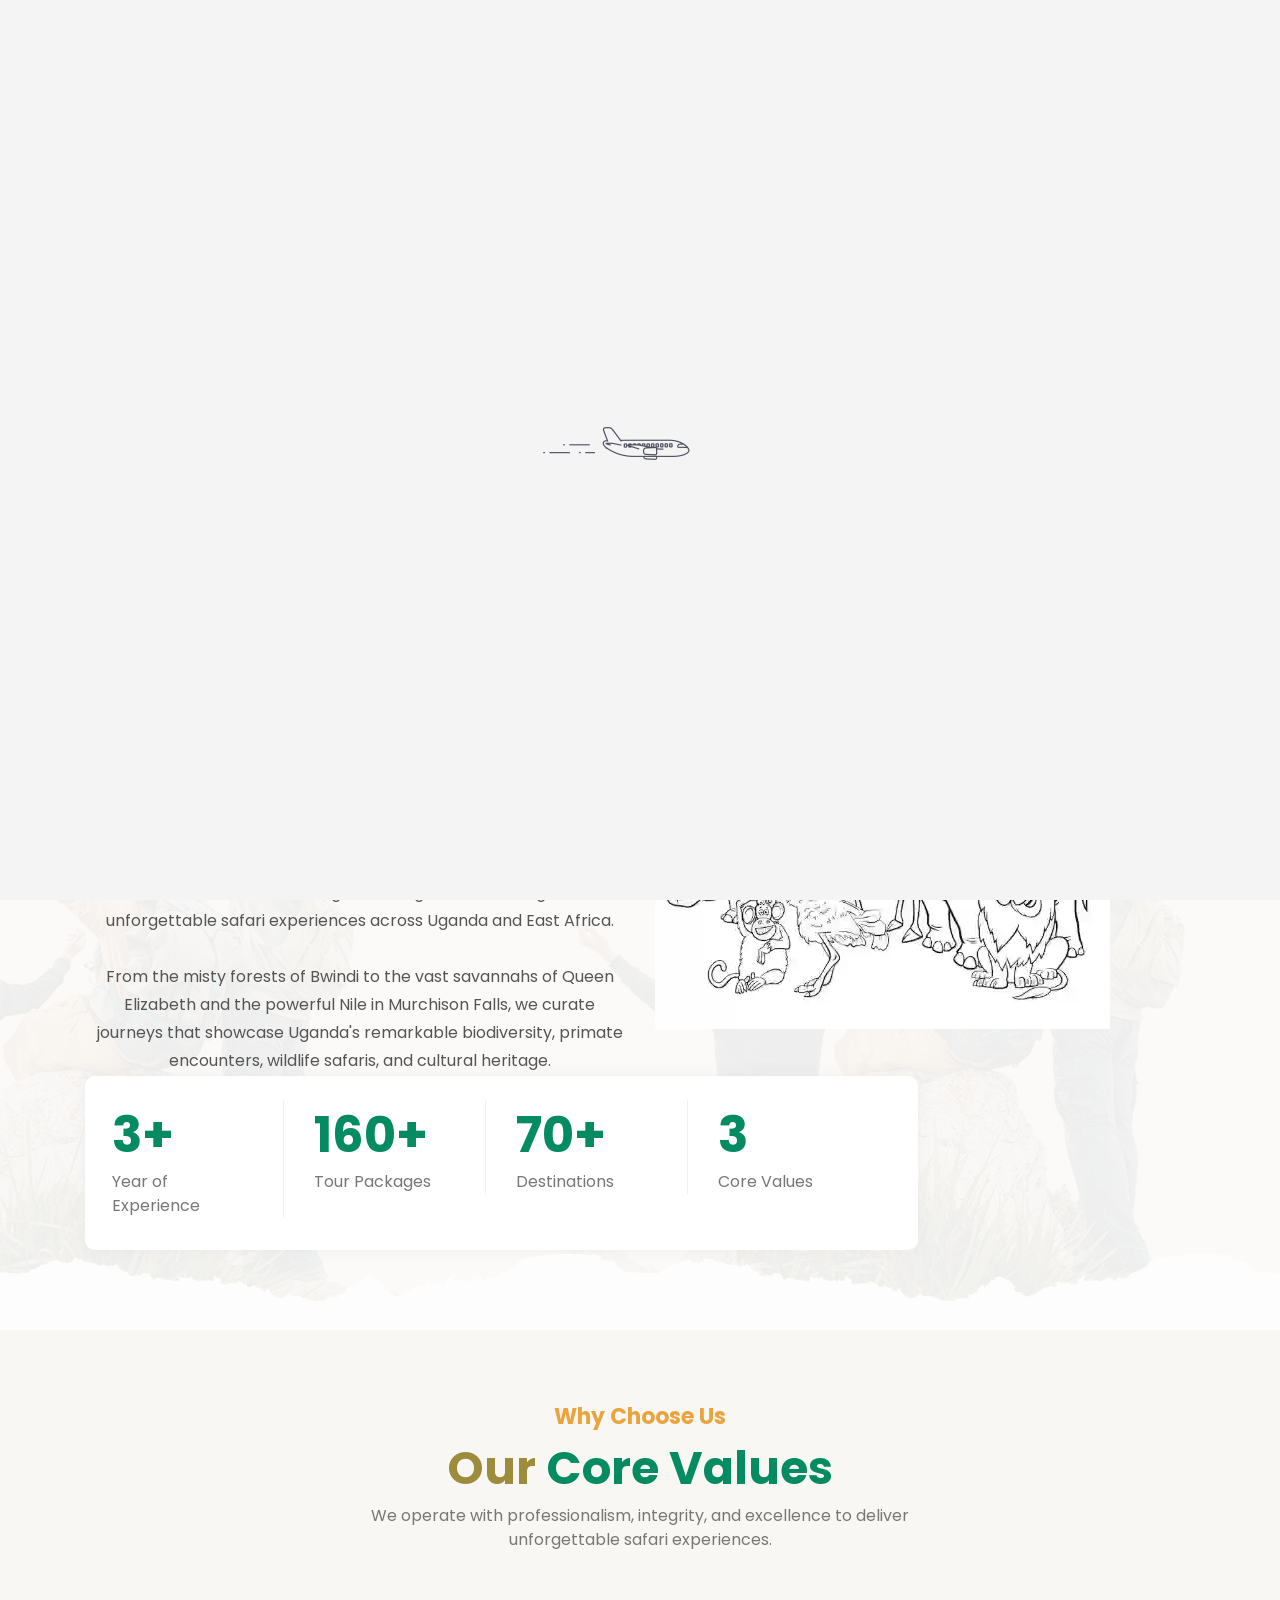
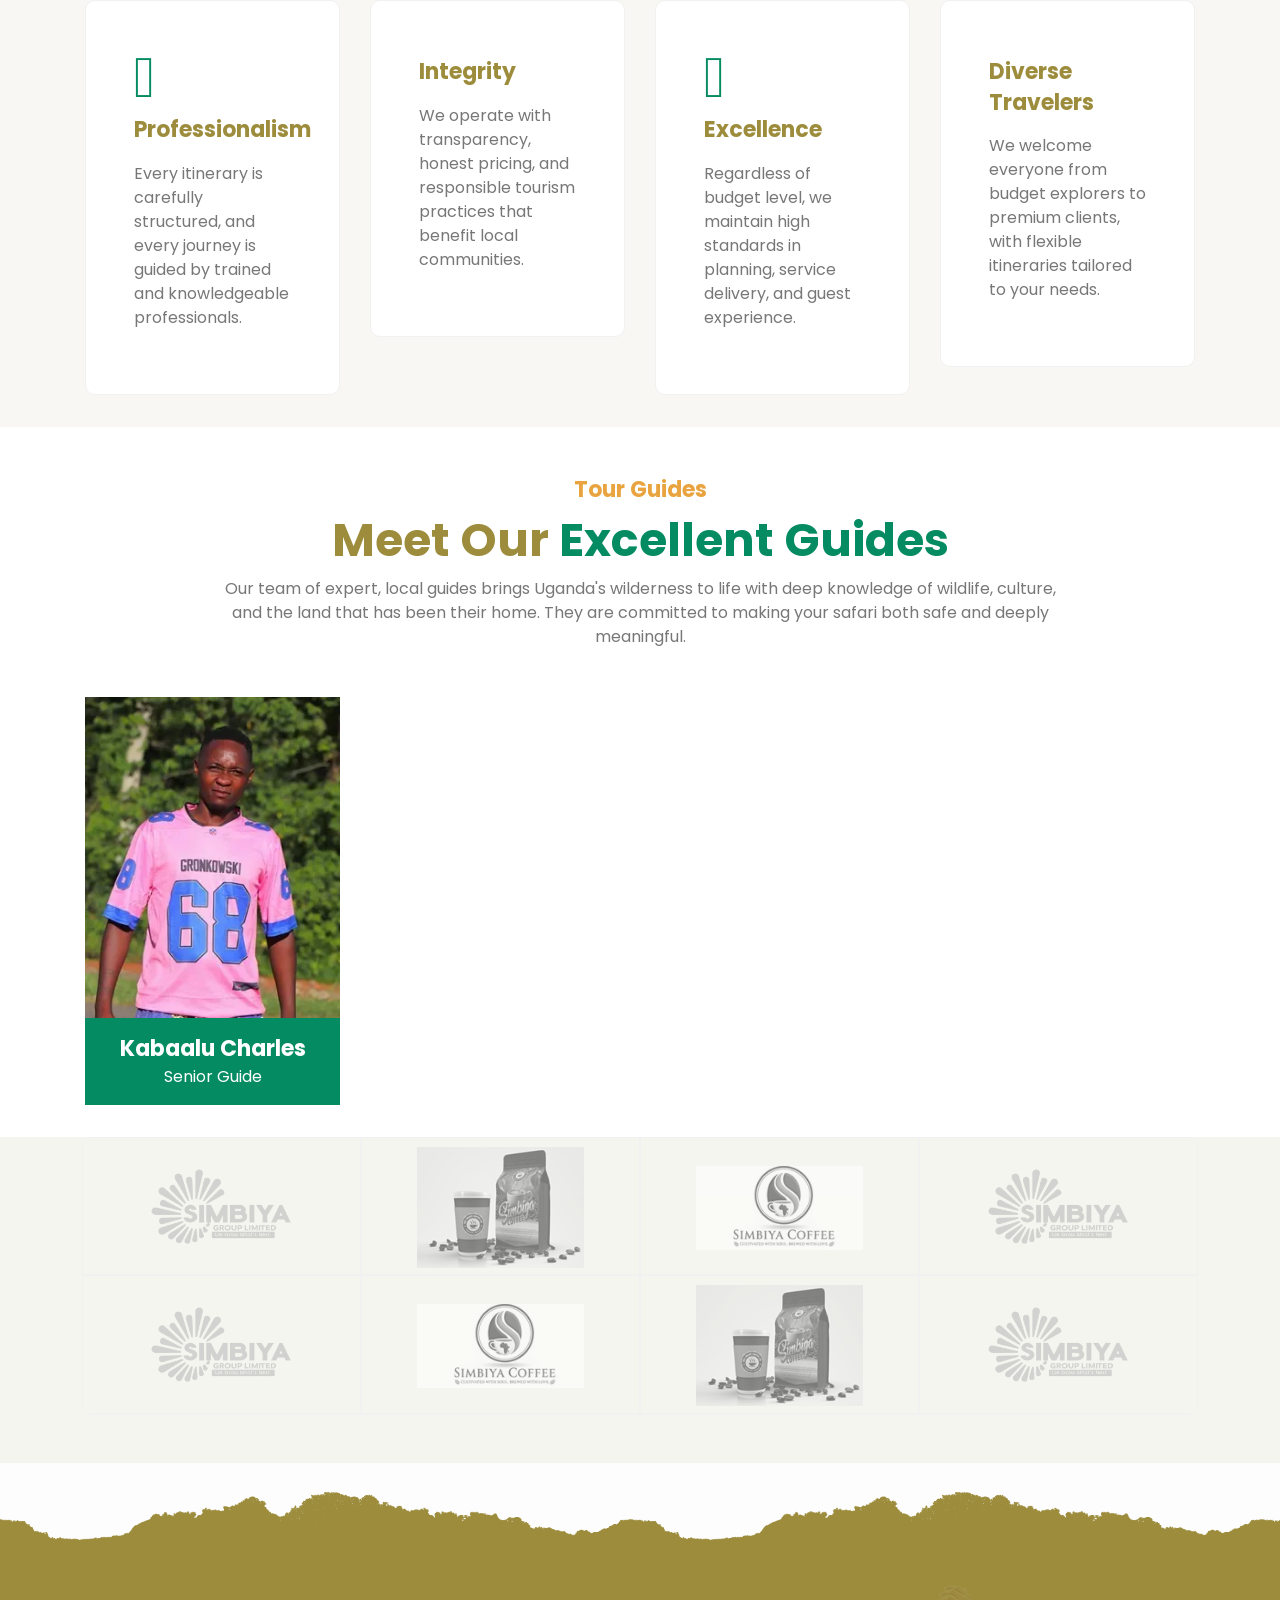
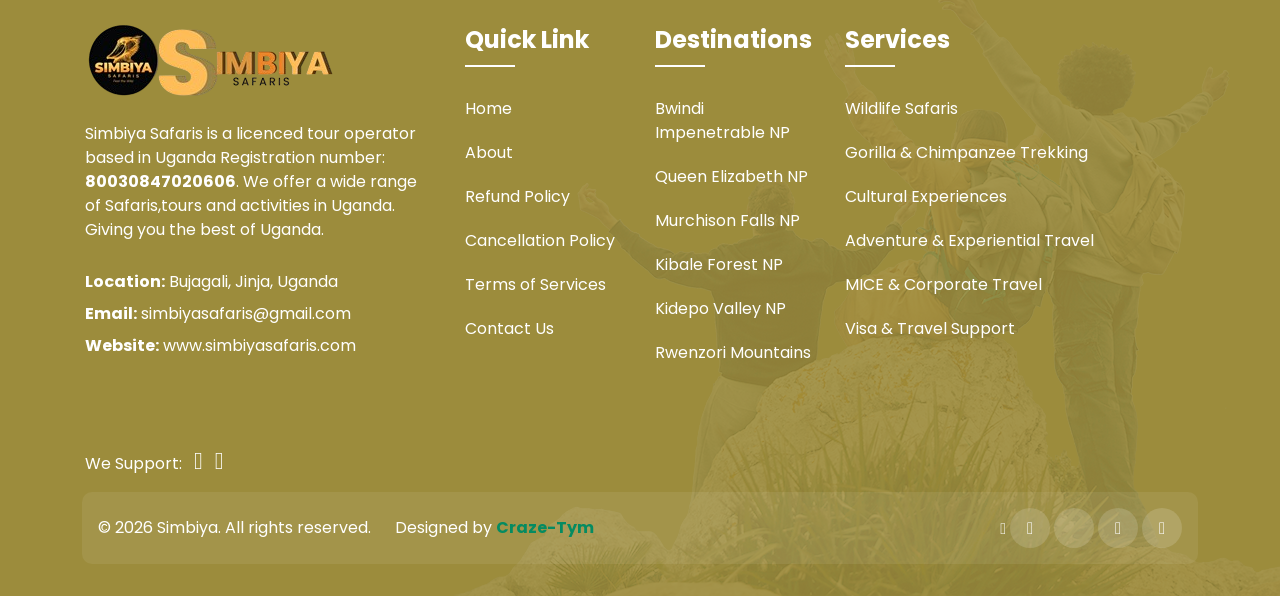
==== commit d61136c9: "image of guide" ====
--- a/about.html
+++ b/about.html
@@ -416,7 +416,7 @@
             <div class="col-lg-3 col-md-6 col-sm-12 mb-4">
               <div class="team-list rounded">
                 <div class="team-image">
-                  <img src="images/team/img1.jpg" alt="team" />
+                  <img src="images/team/img1.webp" alt="team" />
                 </div>
                 <div class="team-content text-center p-3 bg-theme">
                   <h4 class="mb-0 white">Kabaalu Charles</h4>
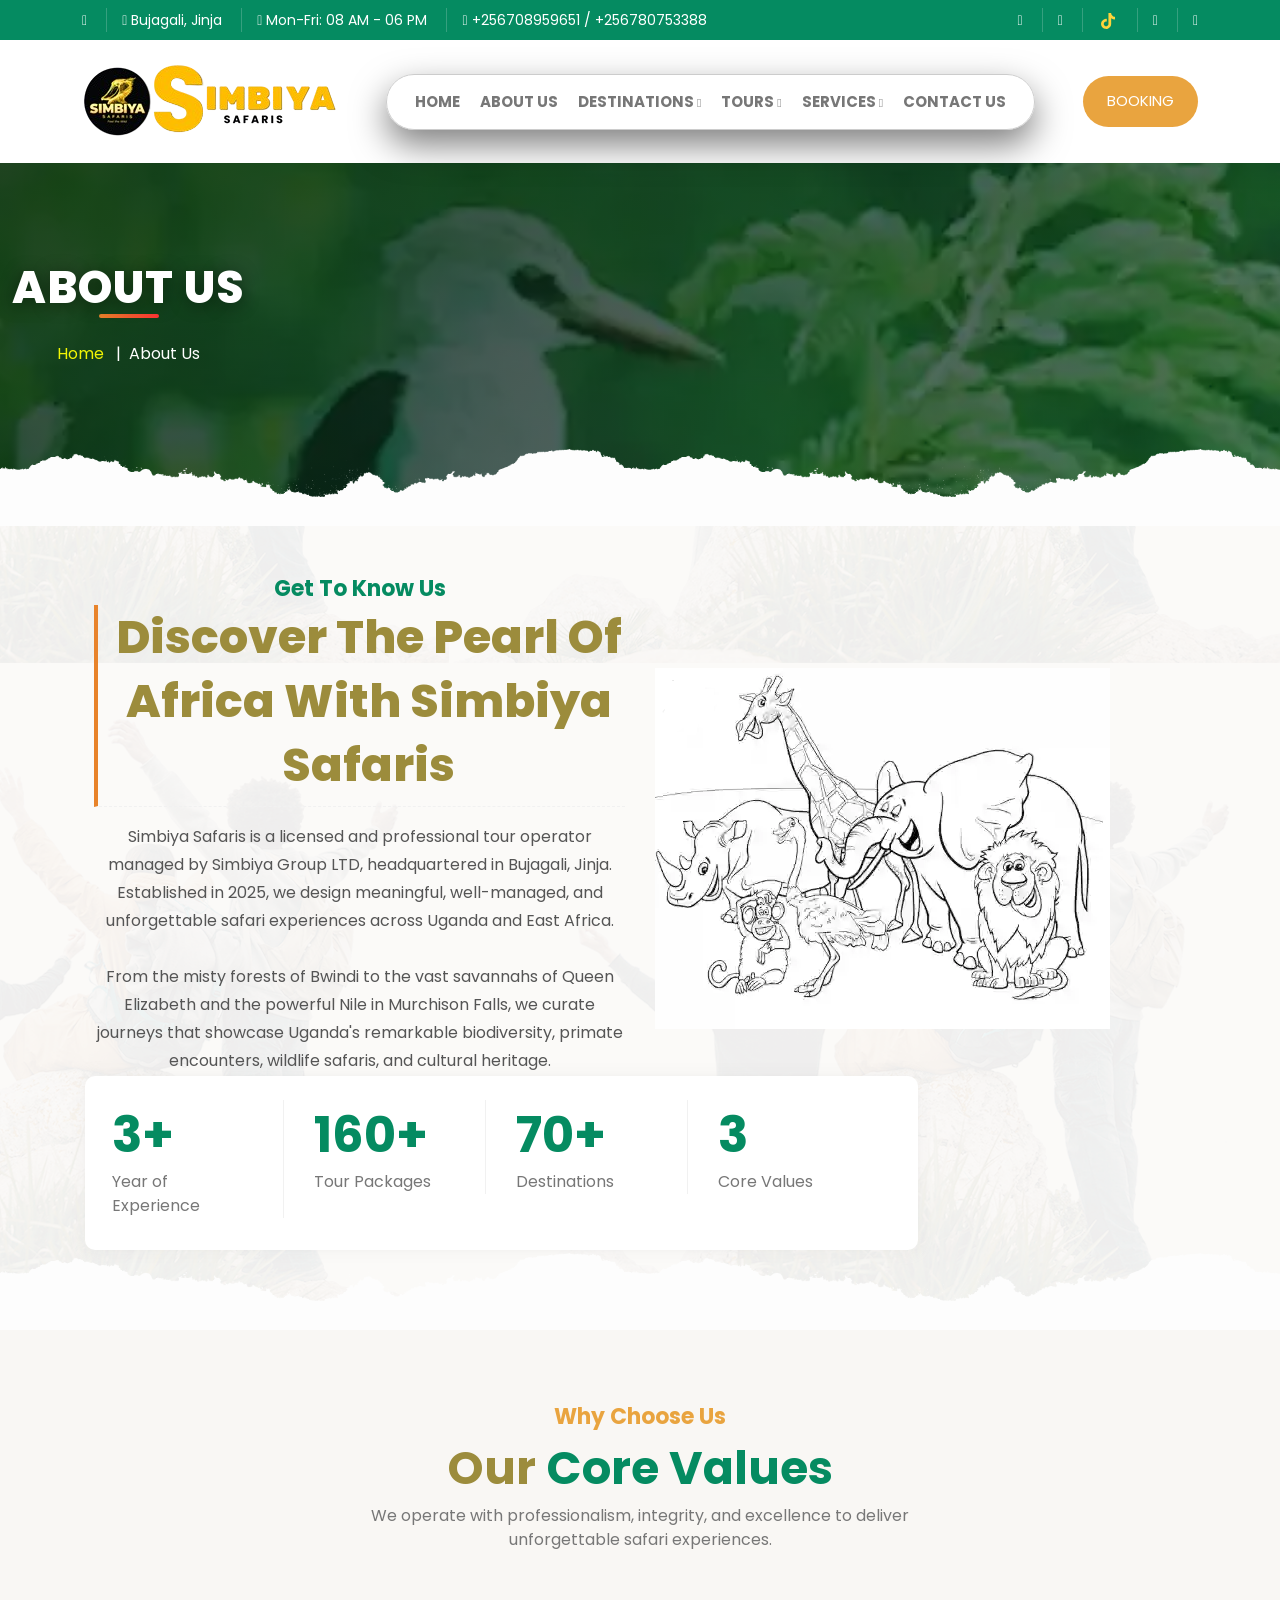
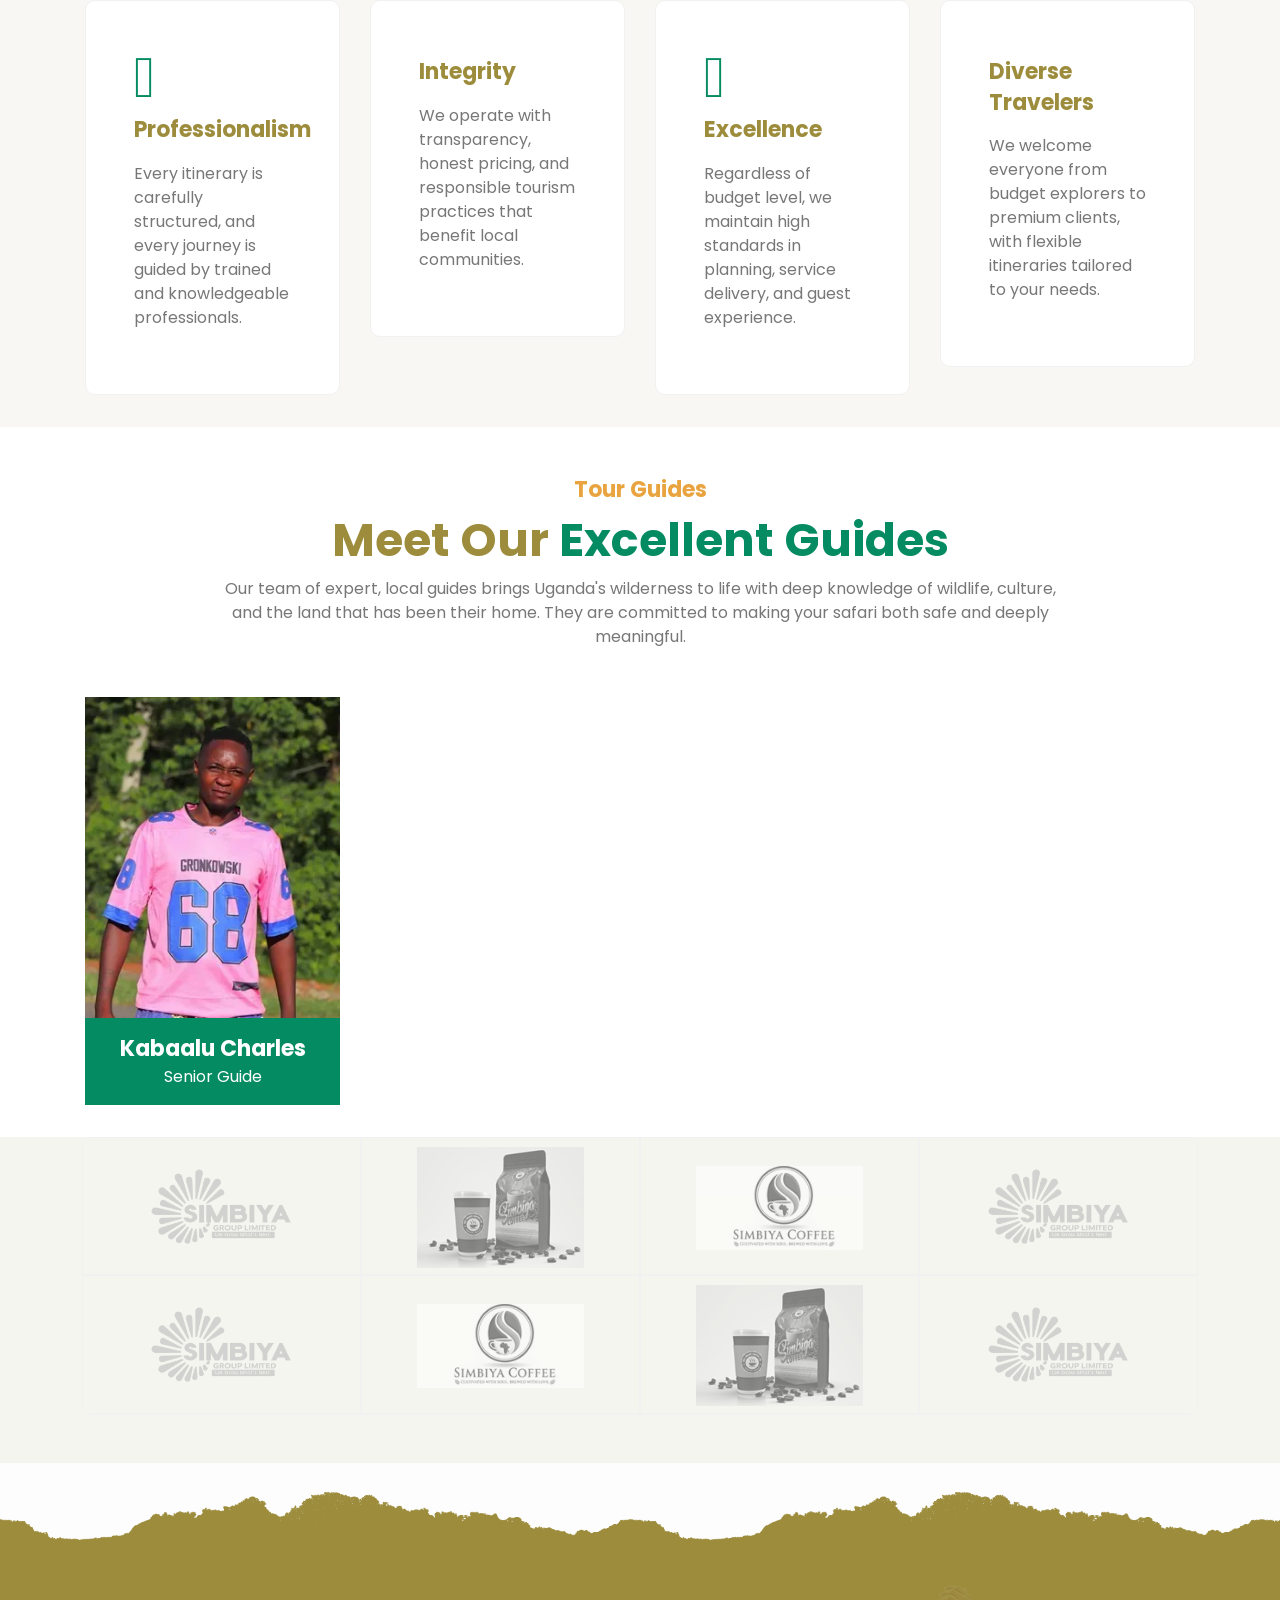
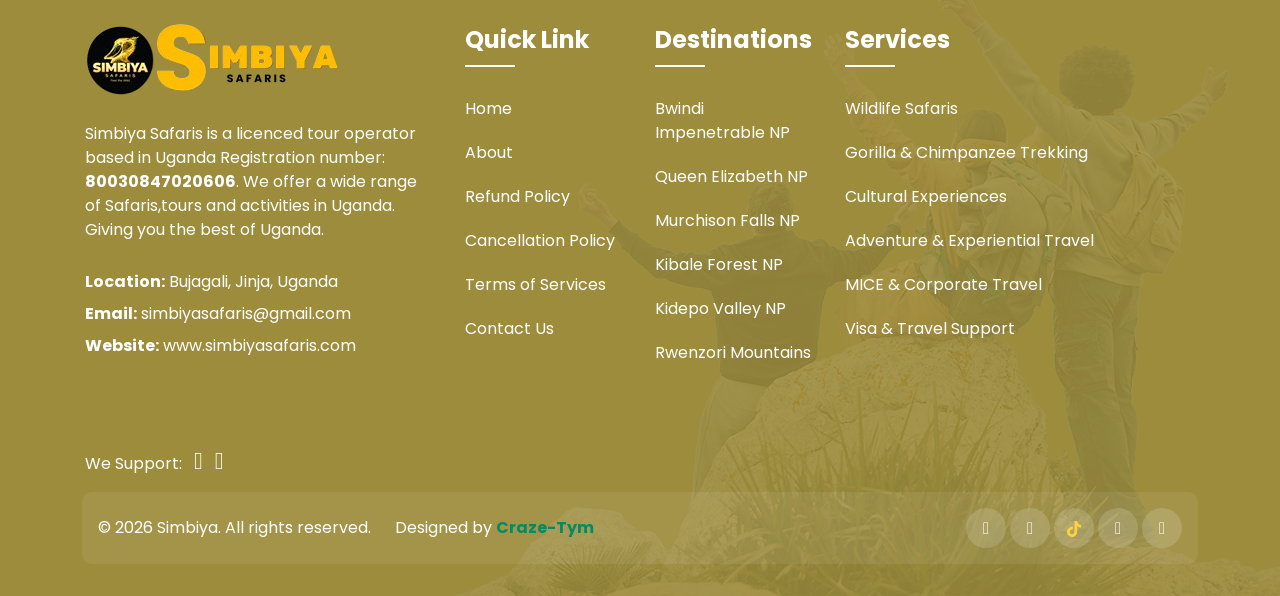
==== commit 3b83472f: "FEW AMENDS" ====
--- a/about.html
+++ b/about.html
@@ -21,32 +21,7 @@
     <link rel="stylesheet" href="fonts/line-icons.css" type="text/css" />
       <link href="css/mobile-nav.css" rel="stylesheet" type="text/css" />
       
-    <!-- Custom styles for counter section on mobile -->
-    <style>
-      @media (max-width: 991.98px) {
-        .counter-main {
-          float: none !important;
-          width: 100% !important;
-          display: flex !important;
-          justify-content: center !important;
-          margin-left: auto !important;
-          margin-right: auto !important;
-        }
-        
-        .counter-main .counter {
-          width: 100% !important;
-          max-width: 100% !important;
-        }
-        
-        .counter-main .row {
-          justify-content: center !important;
-        }
-        
-        .counter-main .counter-item {
-          text-align: center !important;
-        }
-      }
-    </style>
+
 </head>
   <body>
     <!-- Preloader -->
@@ -189,7 +164,7 @@
               </div>
               <!-- /.navbar-collapse -->
               <div class="register-login d-flex align-items-center">
-                <a href="booking.html" class="nir-btn white"><span class="book-now-text">Booking Inquiry</span></a>
+                <a href="booking.html" class="nir-btn white"><span class="book-now-text">Booking</span></a>
               </div>
 
               <button type="button" class="mobile-nav-trigger" id="mobile-hamburger" aria-label="Open menu" aria-expanded="false" aria-controls="mobile-drawer">
@@ -213,6 +188,9 @@
       </nav>
       <div class="drawer-scroll-indicator" id="drawer-scroll-indicator">
         <i class="fa fa-chevron-down"></i>
+      </div>
+      <div class="drawer-cta text-center py-3">
+        <a href="booking.html" class="nir-btn book-now w-75" aria-label="Book Now">Booking</a>
       </div>
       <div class="drawer-footer">
         <p>Bujagali, Jinja, Uganda</p>
@@ -647,15 +625,15 @@
             </div>
             <div class="social-links">
               <ul>
-                <a href="https://wa.me/256708959651?text=Hello%20Simbiya%20Safaris!%20I%20would%20like%20to%20inquire%20about%20your%20tour%20packages." target="_blank" class="white"><i class="fab fa-whatsapp" aria-hidden="true"></i></a>
                 <li>
-                  <a href="https://www.facebook.com/profile.php?id=61588058397538" class="white"><i class="fab fa-facebook" aria-hidden="true"></i></a>
+                  <a href="https://wa.me/256708959651?text=Hello%20Simbiya%20Safaris!%20I%20would%20like%20to%20inquire%20about%20your%20tour%20packages." target="_blank" class="white"><i class="fab fa-whatsapp" aria-hidden="true"></i></a>
+                  <a href="https://www.facebook.com/profile.php?id=61588058397538"><i class="fab fa-facebook" aria-hidden="true"></i></a>
                 </li>
                 <li>
-                  <a href="https://tiktok.com/@simbiyasafaris2" class="white"><i class="fab fa-tiktok" aria-hidden="true"></i></a>
+                  <a href="https://tiktok.com/@simbiyasafaris2"><img src="images/icons/tiktok.svg" alt="Font Awesome Icon" width="20" height="20"></a>
                 </li>
                 <li>
-                  <a href="https://www.instagram.com/simbiyasafaris?igsh=emFleXNkczZ2ZnM2" class="white"><i class="fab fa-instagram" aria-hidden="true"></i></a>
+                  <a href="https://www.instagram.com/simbiyasafaris?igsh=emFleXNkczZ2ZnM2"><i class="fab fa-instagram" aria-hidden="true"></i></a>
                 </li>
                 <li>
                   <a href="#"><i class="fab fa-youtube" aria-hidden="true"></i></a>
@@ -685,6 +663,21 @@
     <script src="js/main.js"></script>
     <script src="js/custom-nav.js"></script>
     <script src="js/mobile-nav.js"></script>
+    <script src="js/performance-optimizations.js"></script>
+    <!-- Failsafe preloader dismissal: clears preloader on load or after 4s max -->
+    <script>
+      (function() {
+        function dismissPreloader() {
+          var s = document.getElementById('status');
+          var p = document.getElementById('preloader');
+          if (s) { s.style.opacity = '0'; s.style.display = 'none'; }
+          if (p) { p.style.opacity = '0'; p.style.display = 'none'; }
+          document.body.style.overflow = 'visible';
+        }
+        window.addEventListener('load', dismissPreloader);
+        setTimeout(dismissPreloader, 4000);
+      })();
+    </script>
 </body>
 </html>
 
--- a/css/style.css
+++ b/css/style.css
@@ -1,17 +1,10 @@
 @import url("https://fonts.googleapis.com/css2?family=Poppins:wght@300;400;500;700&display=swap");
 @import url("https://fonts.googleapis.com/css2?family=Playfair+Display:wght@400;500;600;700;800&display=swap");
 /*------------------------------------------------------------------
-* Project:        Travelin - Travel Tour Booking HTML Templates
-* Author:         bizberg_themes
-* URL:            https://themeforest.net/user/bizberg_themes
-* Created:        06/27/2022
--------------------------------------------------------------------
 */
 /* ========================================= */
 /*          Default CSS                      */
 /* ========================================= */
-@import url("https://fonts.googleapis.com/css2?family=Poppins:wght@300;400;500;700&display=swap");
-@import url("https://fonts.googleapis.com/css2?family=Playfair+Display:wght@400;500;600;700;800&display=swap");
 header,
 nav,
 section,
@@ -1928,13 +1921,12 @@
   font-size: 14px;
 }
 .main_header_area .header_menu {
-  position: sticky;
-  position: -webkit-sticky;
-  top: 0;
+  position: relative;
   left: 0;
   width: 100%;
   z-index: 9999;
-  transition: top 0.3s ease, background 0.3s ease, box-shadow 0.3s ease;
+  background: #fff;
+  transition: position 0.3s ease, box-shadow 0.3s ease;
 }
 .main_header_area .header_menu.fixed-top {
   position: fixed;
@@ -1942,7 +1934,7 @@
   left: 0;
   width: 100%;
   z-index: 9999;
-  box-shadow: 0 0 15px rgba(204, 204, 204, 0.2156862745);
+  box-shadow: 0 2px 8px rgba(0, 0, 0, 0.08);
   background: #fff;
 }
 .main_header_area .header_menu.fixed-top .nav.navbar-nav {
@@ -8156,3 +8148,29 @@
 .partner-item:hover img {
     filter: grayscale(0%);
 }
+
+
+/* Custom styles for counter section on mobile */
+@media (max-width: 991.98px) {
+  .counter-main {
+    float: none !important;
+    width: 100% !important;
+    display: flex !important;
+    justify-content: center !important;
+    margin-left: auto !important;
+    margin-right: auto !important;
+  }
+  
+  .counter-main .counter {
+    width: 100% !important;
+    max-width: 100% !important;
+  }
+  
+  .counter-main .row {
+    justify-content: center !important;
+  }
+  
+  .counter-main .counter-item {
+    text-align: center !important;
+  }
+}
--- a/css/plugin.css
+++ b/css/plugin.css
@@ -1,10 +1,5 @@
 ﻿
 /*------------------------------------------------------------------
-* Project:        Travelin - Travel Tour Booking HTML Templates
-* Author:         bizberg_themes
-* URL:            https://themeforest.net/user/bizberg_themes
-* Created:        06/27/2022
--------------------------------------------------------------------
 
  TABLE OF CONTENT
   
@@ -21,18 +16,6 @@
   12. Date Picker
 
 */
-
-/**
- * Swiper 5.2.1
- * Most modern mobile touch slider and framework with hardware accelerated transitions
- * http://swiperjs.com
- *
- * Copyright 2014-2019 Vladimir Kharlampidi
- *
- * Released under the MIT License
- *
- * Released on: November 16, 2019
- */
 
 @font-face {
     font-family: swiper-icons;
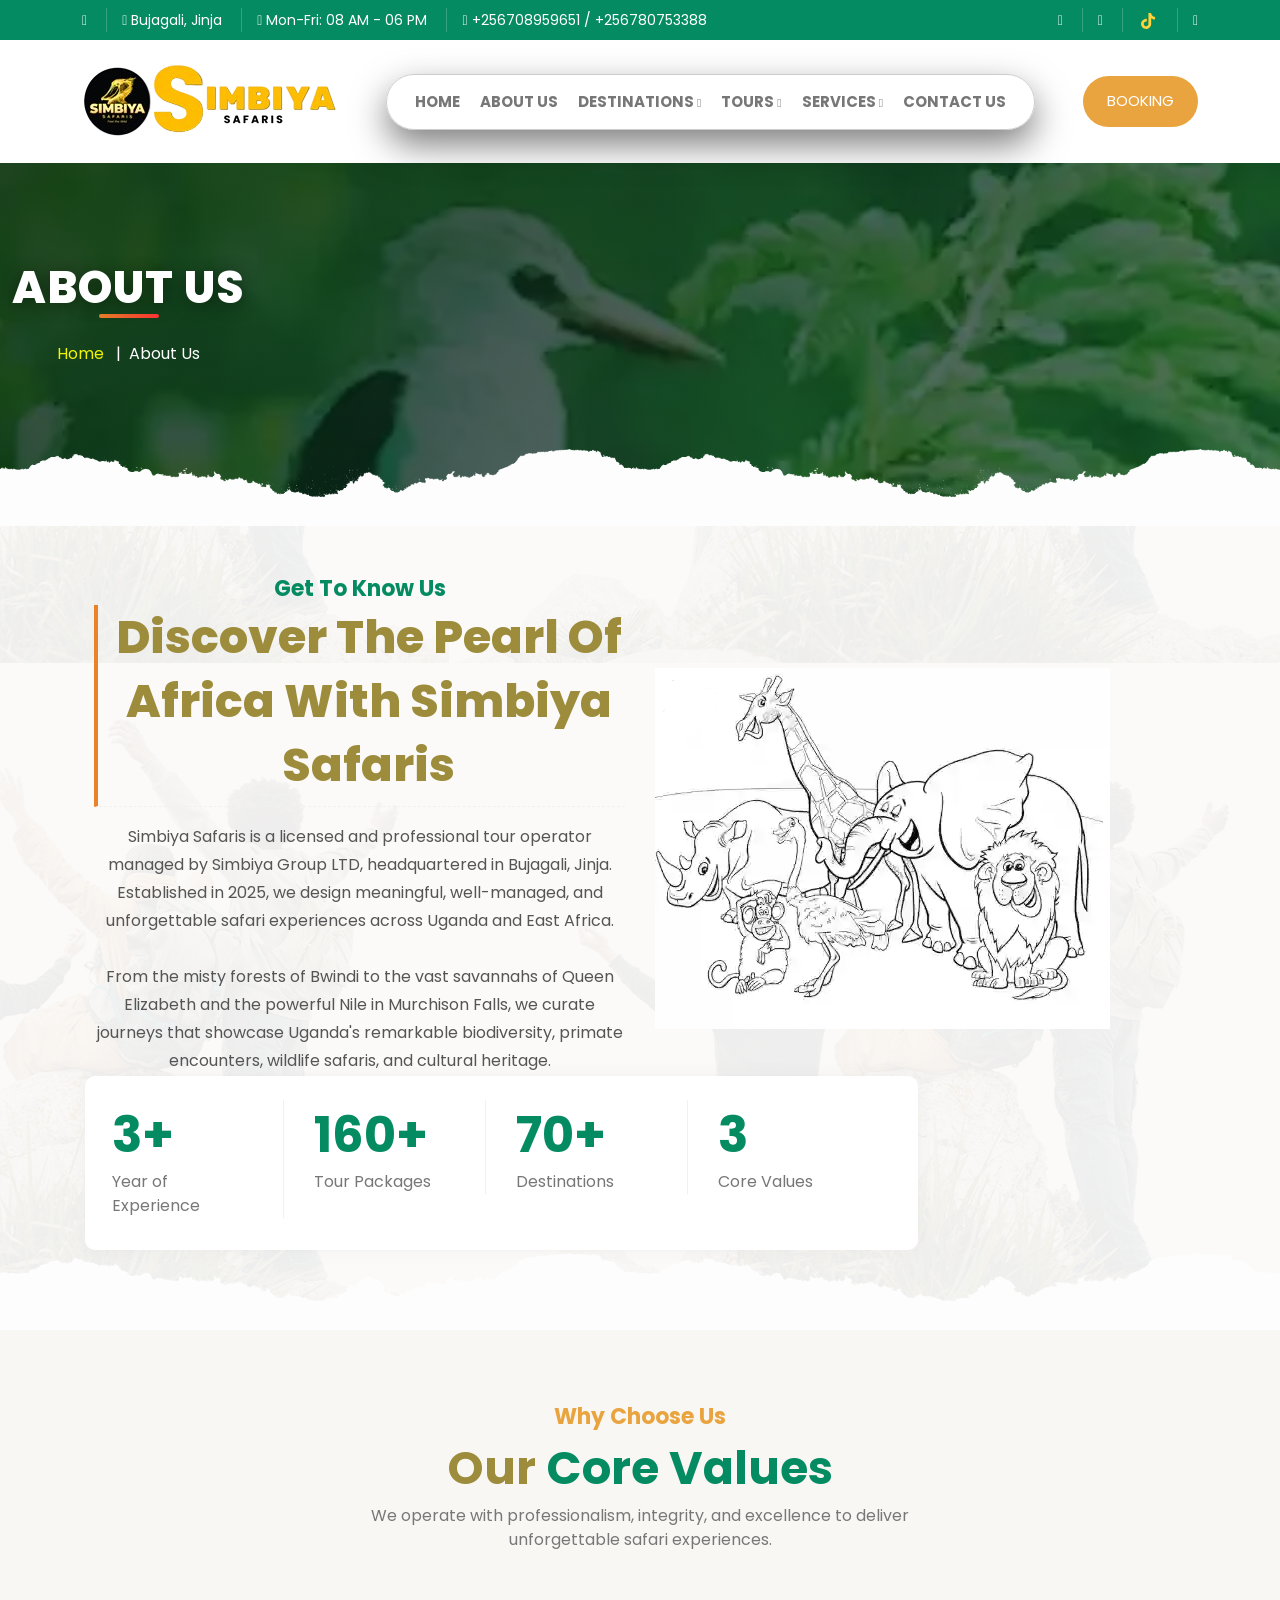
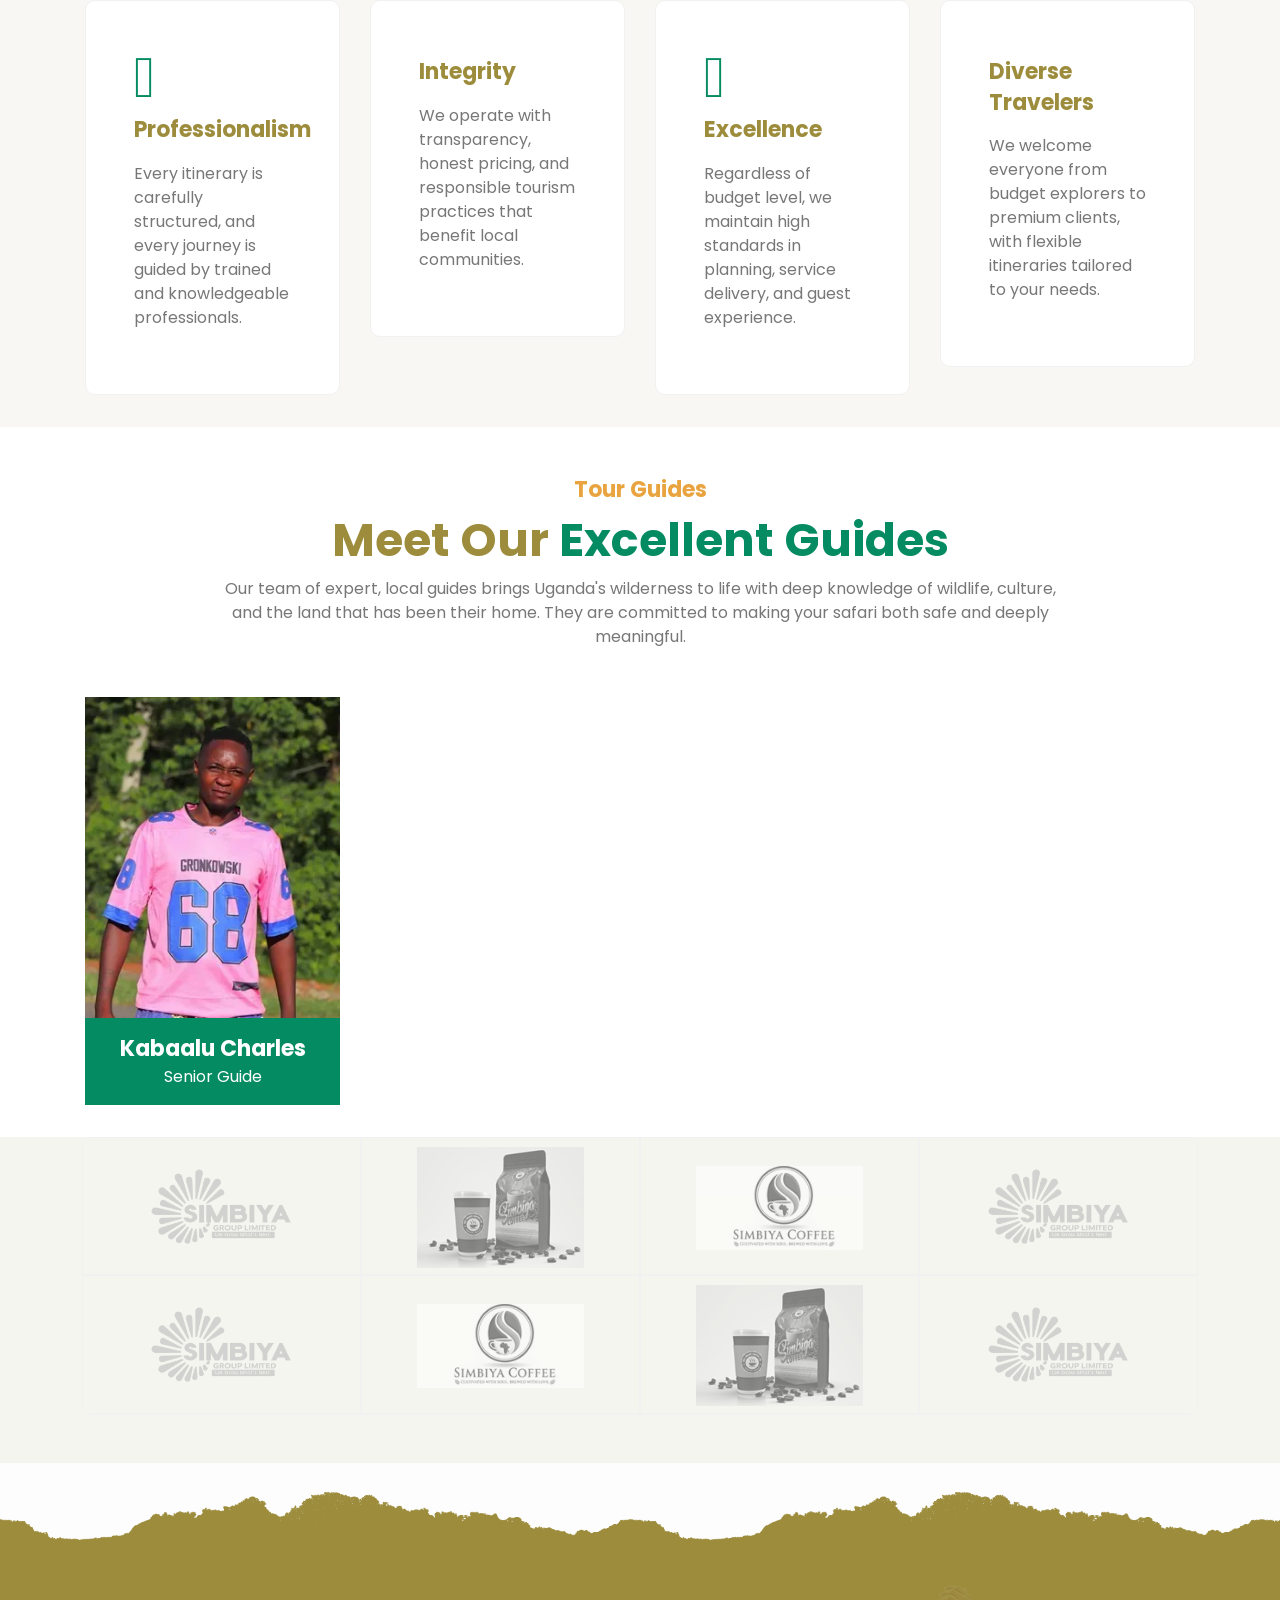
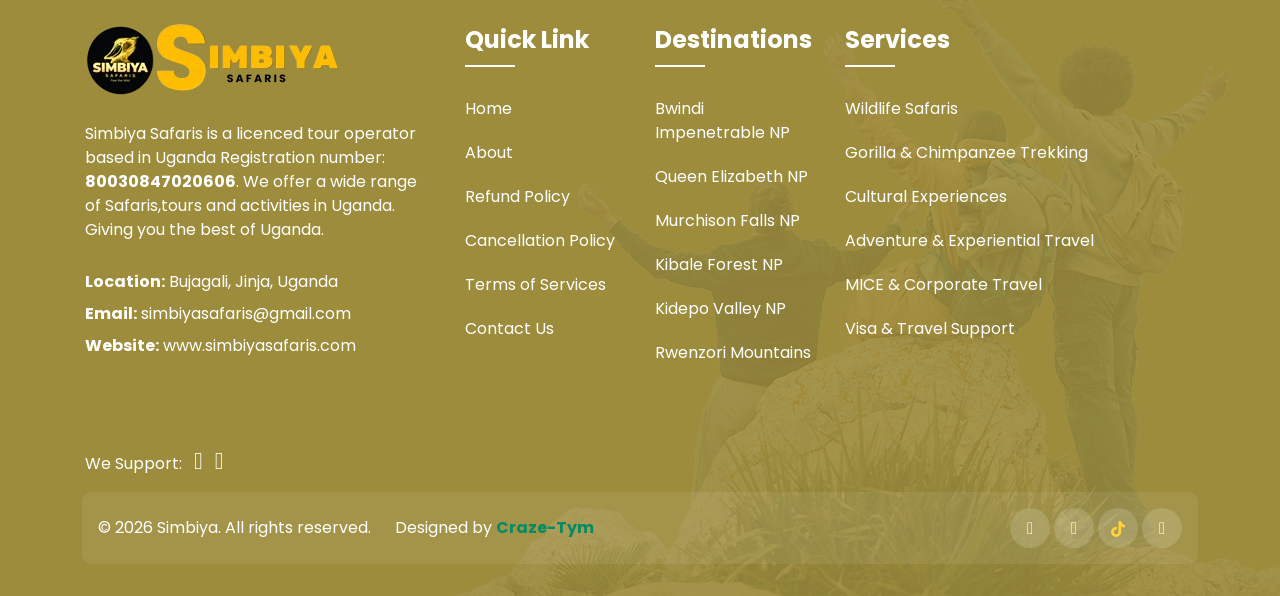
==== commit 51846cb8: "FINAL FIX" ====
--- a/about.html
+++ b/about.html
@@ -63,9 +63,6 @@
               </li>
               <li>
                 <a href="https://www.instagram.com/simbiyasafaris?igsh=emFleXNkczZ2ZnM2" class="white"><i class="fab fa-instagram" aria-hidden="true"></i></a>
-              </li>
-              <li>
-                <a href="#" class="white"><i class="fab fa-youtube" aria-hidden="true"></i></a>
               </li>
             </ul>
           </div>
@@ -186,13 +183,7 @@
       <nav class="drawer-nav-content">
         <ul class="drawer-menu" id="drawer-menu"></ul>
       </nav>
-      <div class="drawer-scroll-indicator" id="drawer-scroll-indicator">
-        <i class="fa fa-chevron-down"></i>
-      </div>
-      <div class="drawer-cta text-center py-3">
-        <a href="booking.html" class="nir-btn book-now w-75" aria-label="Book Now">Booking</a>
-      </div>
-      <div class="drawer-footer">
+
         <p>Bujagali, Jinja, Uganda</p>
         <p>+256708959651 / +256780753388</p>
         <p>Mon-Fri: 08 AM - 06 PM</p>
@@ -209,13 +200,11 @@
           <a href="https://www.instagram.com/simbiyasafaris?igsh=emFleXNkczZ2ZnM2" aria-label="Instagram" target="_blank">
             <i class="fab fa-instagram"></i>
           </a>
-          <a href="#" aria-label="YouTube" target="_blank">
-            <i class="fab fa-youtube"></i>
-          </a>
         </div>
       </div>
     </aside>
 
+    <div class="tet"></div>
 <!-- BreadCrumb Starts -->
     <section class="breadcrumb-main pb-20 pt-14" style="background-image: url(images/bg/bg1.webp)">
       <div class="section-shape section-shape1 top-inherit bottom-0" style="background-image: url(images/shape8.png)"></div>
@@ -634,9 +623,6 @@
                 </li>
                 <li>
                   <a href="https://www.instagram.com/simbiyasafaris?igsh=emFleXNkczZ2ZnM2"><i class="fab fa-instagram" aria-hidden="true"></i></a>
-                </li>
-                <li>
-                  <a href="#"><i class="fab fa-youtube" aria-hidden="true"></i></a>
                 </li>
               </ul>
             </div>
--- a/css/mobile-nav.css
+++ b/css/mobile-nav.css
@@ -100,27 +100,28 @@
   pointer-events: auto;
 }
 
-/* Drawer: slide from right with glass-morphism */
+/* Drawer: slide from left with glass-morphism */
 .mobile-drawer {
   position: fixed;
   top: 0;
-  right: 0;
+  left: 0;
   width: 75%;
   max-width: 480px;
   height: 100vh;
   background: rgba(247, 159, 58, 0.8);
   backdrop-filter: blur(20px);
   -webkit-backdrop-filter: blur(20px);
-  border-left: 1px solid rgba(255, 255, 255, 0.3);
-  box-shadow: -8px 0 20px rgba(0, 0, 0, 0.2);
+  border-right: 1px solid rgba(255, 255, 255, 0.3);
+  box-shadow: 8px 0 20px rgba(0, 0, 0, 0.2);
   color: rgba(255, 255, 255, 0.9);
-  transform: scale(0.95) translateX(100%);
+  transform: scale(0.95) translateX(-100%);
   opacity: 0;
   pointer-events: none;
   transition: all 0.35s ease;
   display: flex;
   flex-direction: column;
   justify-content: space-between;
+  overflow-y: auto;
   padding: 20px 24px;
   z-index: 1200;
 }
@@ -135,7 +136,7 @@
 .drawer-close {
   position: absolute;
   top: 16px;
-  right: 16px;
+  left: 16px;
   width: 40px;
   height: 40px;
   display: flex;
@@ -160,40 +161,13 @@
 
 /* Drawer nav content */
 .drawer-nav-content {
-  flex: 1;
-  overflow-y: auto;
+  flex: 1 1 auto;
+  min-height: 0;
+  overflow: visible;
   padding: 60px 0 10px;
   -webkit-overflow-scrolling: touch;
 }
 
-/* Scroll indicator */
-.drawer-scroll-indicator {
-  text-align: center;
-  padding: 5px 0;
-  color: rgba(255, 255, 255, 0.7);
-  font-size: 20px;
-  animation: bounce 2s infinite;
-  transition: opacity 0.3s ease;
-  opacity: 0;
-  pointer-events: none;
-}
-
-.drawer-scroll-indicator.visible {
-  opacity: 1;
-  pointer-events: auto;
-}
-
-@keyframes bounce {
-  0%, 20%, 50%, 80%, 100% {
-    transform: translateY(0);
-  }
-  40% {
-    transform: translateY(-10px);
-  }
-  60% {
-    transform: translateY(-5px);
-  }
-}
 
 /* Menu list */
 #mobile-drawer .drawer-menu {
@@ -208,6 +182,7 @@
   float: none !important;
   columns: unset !important;
   column-count: unset !important;
+  overflow: visible !important;
 }
 
 #mobile-drawer .drawer-menu li {
@@ -219,6 +194,7 @@
   position: relative !important;
   margin: 0 !important;
   flex: 0 0 auto !important;
+  overflow: visible !important;
 }
 
 #mobile-drawer .drawer-menu > li {
@@ -261,12 +237,14 @@
 .drawer-menu .dropdown-menu {
   list-style: none;
   margin: 0;
-  padding: 0 0 0 1rem;
-  border: none;
-  background: transparent;
-  box-shadow: none;
+  padding: 0.5rem 0 0.5rem 1rem;
+  border: 1px solid rgba(255, 255, 255, 0.22);
+  border-radius: 14px;
+  background: #E9A43F;
+  box-shadow: 0 12px 28px rgba(0, 0, 0, 0.14);
   display: none !important;
-  position: static !important;
+  position: relative !important;
+  z-index: 2 !important;
   left: auto !important;
   right: auto !important;
   top: auto !important;
@@ -276,11 +254,27 @@
   transform: none !important;
   opacity: 1 !important;
   visibility: visible !important;
+  overflow: visible !important;
+  pointer-events: auto !important;
 }
 
 #mobile-drawer .drawer-menu li.submenu.open > .dropdown-menu {
   display: flex !important;
   flex-direction: column !important;
+}
+
+.drawer-menu .dropdown-menu li a {
+  padding: 12px 0;
+  font-size: 0.95em;
+  font-weight: 400;
+  opacity: 0.95;
+  color: rgba(255, 255, 255, 0.95);
+  pointer-events: auto;
+}
+
+.drawer-menu .dropdown-menu li a:hover {
+  background: rgba(255, 255, 255, 0.16);
+  color: #ffffff;
 }
 
 /* Nested menus */
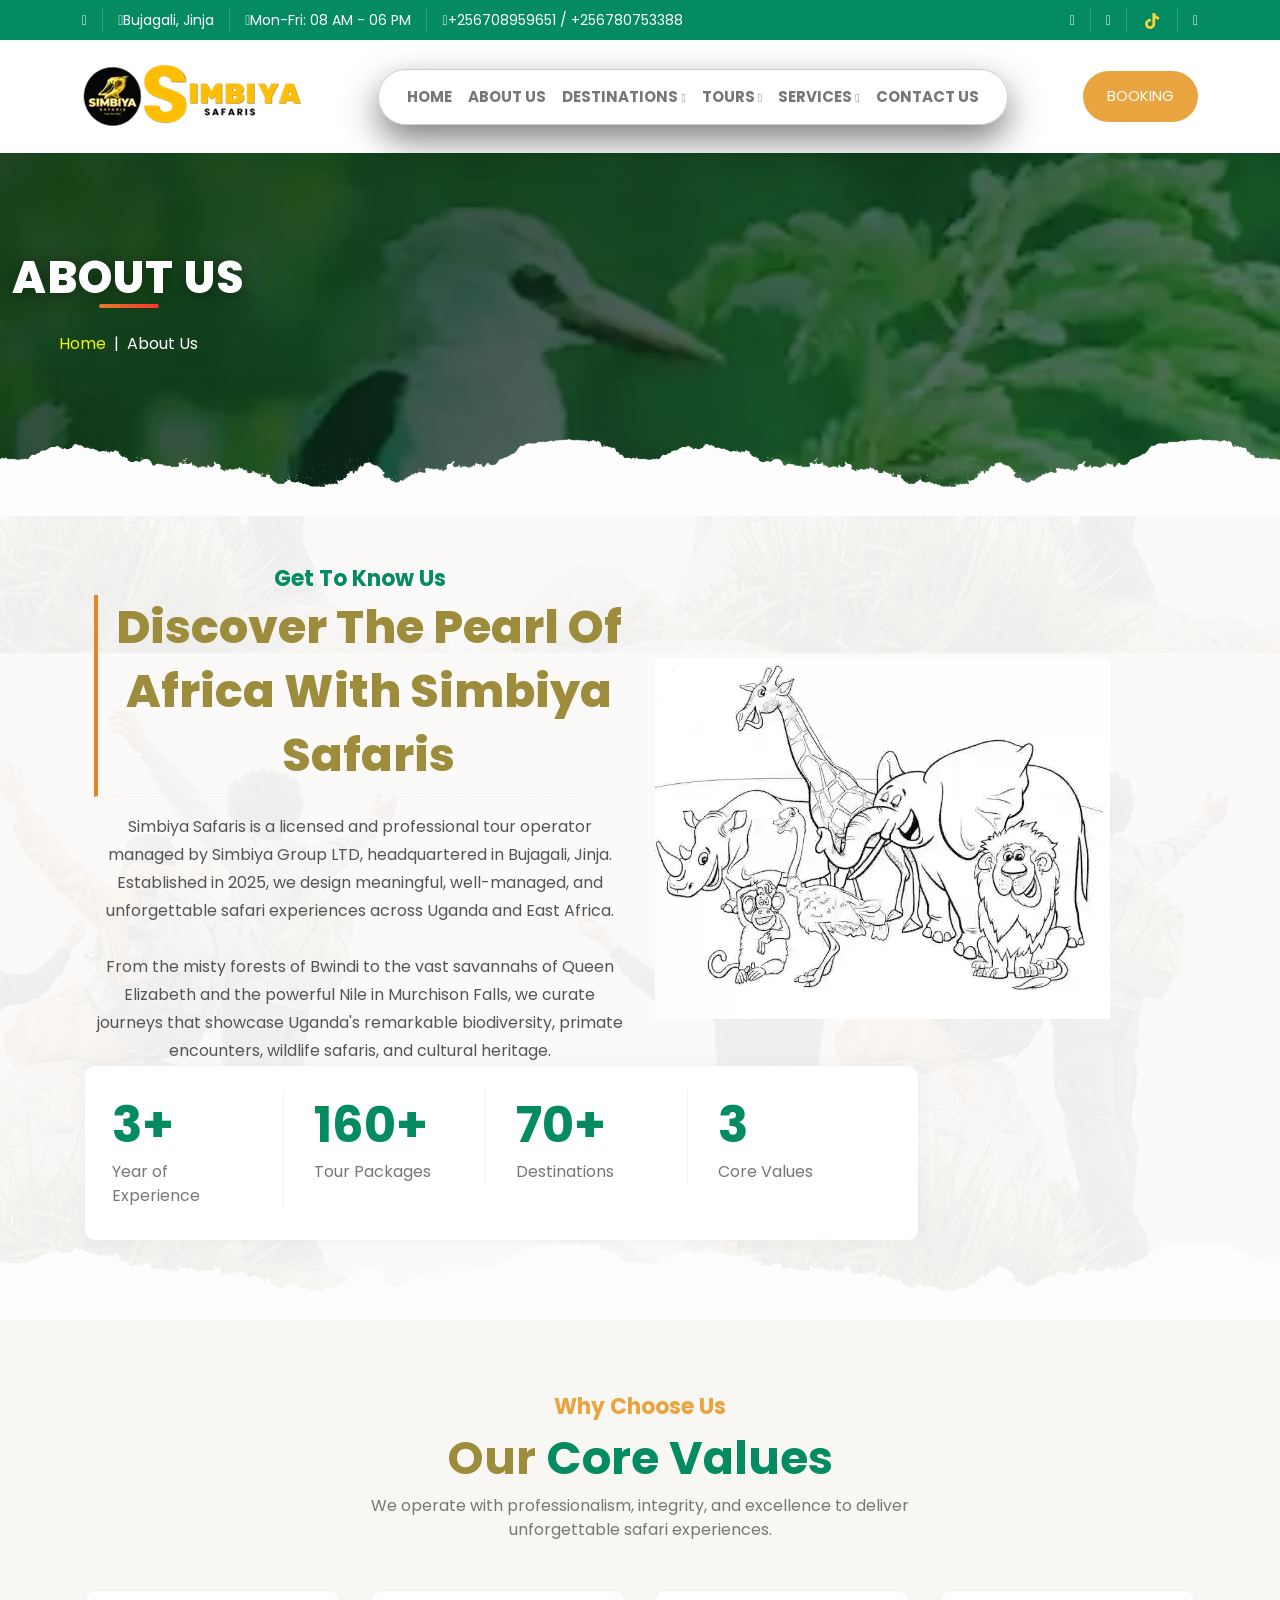
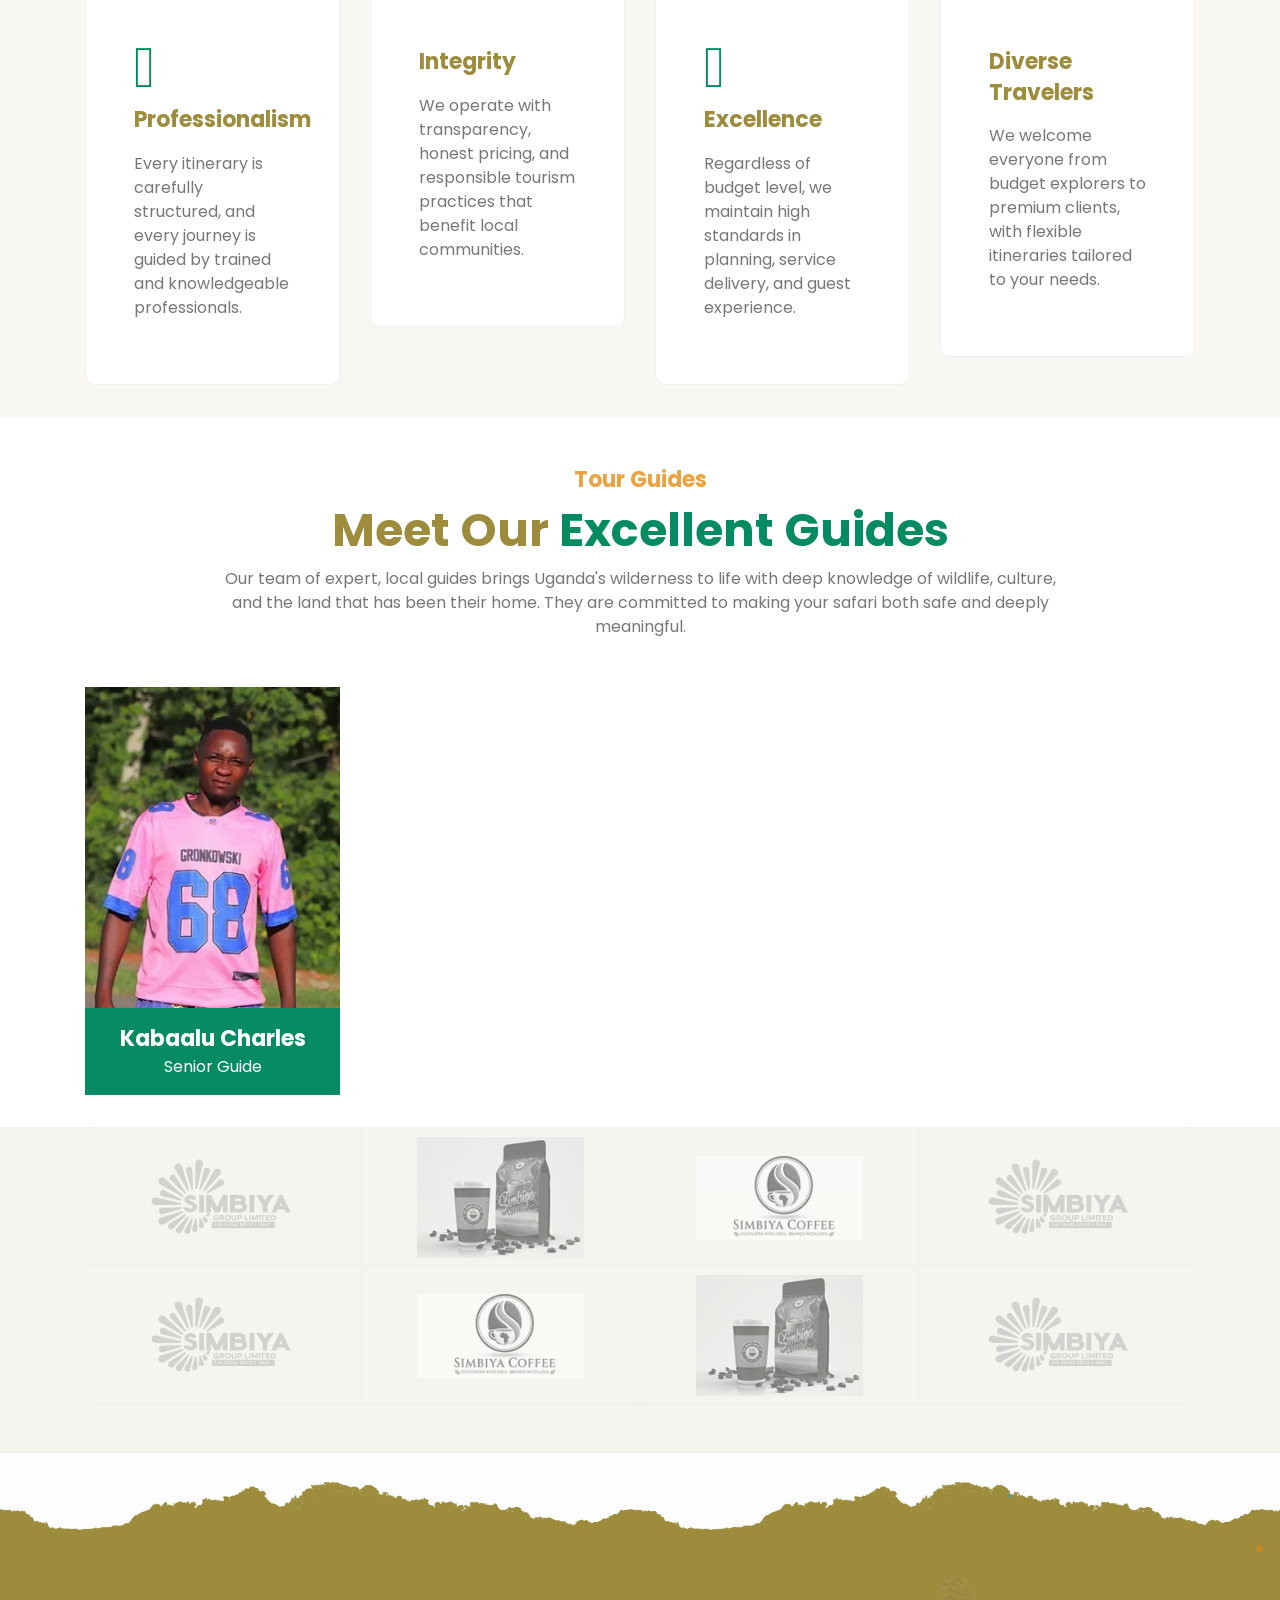
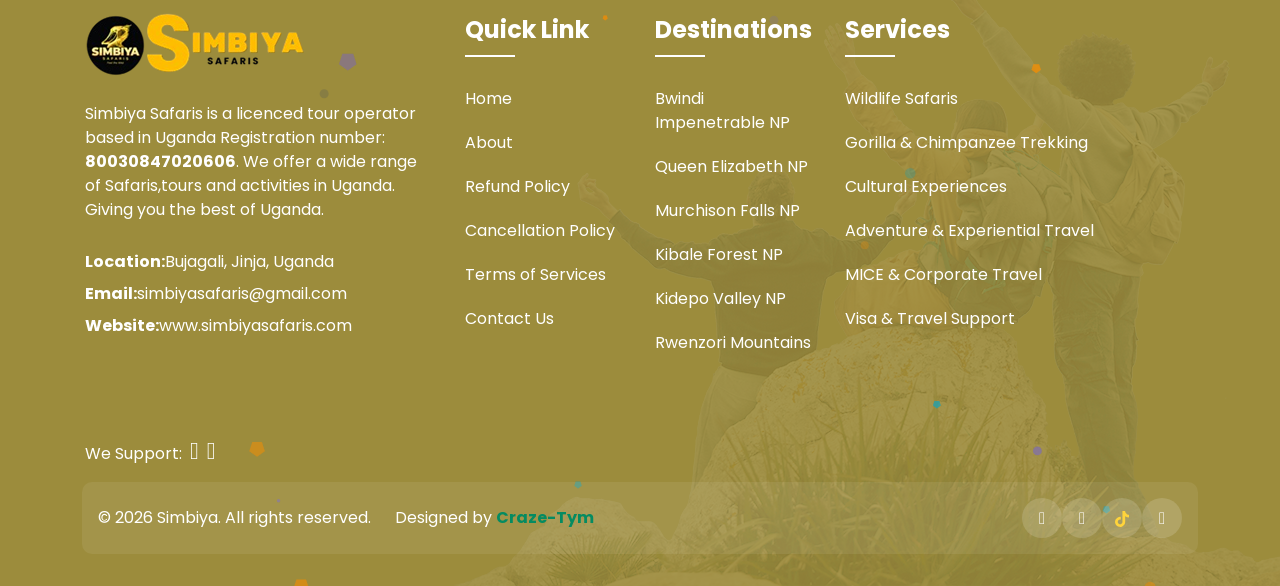
==== commit 6e3bb975: "FRIED2" ====
--- a/about.html
+++ b/about.html
@@ -1,669 +1 @@
-<!DOCTYPE html>
-<html lang="en">
-  <head>
-    <meta charset="UTF-8" />
-    <meta name="viewport" content="width=device-width, initial-scale=1" />
-
-    <title>Simbiya Safaris - About Us</title>
-    <!-- Favicon -->
-    <link rel="shortcut icon" type="image/x-icon" href="images/favicon.png" />
-    <!-- Bootstrap core CSS -->
-    <link href="css/bootstrap.min.css" rel="stylesheet" type="text/css" />
-    <!--Custom CSS-->
-    <link href="css/style.css" rel="stylesheet" type="text/css" />
-    <!--Plugin CSS-->
-    <link href="css/plugin.css" rel="stylesheet" type="text/css" />
-
-    <!--Font Awesome-->
-
-    <link rel="stylesheet" href="css/fontawesome.min.css" />
-
-    <link rel="stylesheet" href="fonts/line-icons.css" type="text/css" />
-      <link href="css/mobile-nav.css" rel="stylesheet" type="text/css" />
-      
-
-</head>
-  <body>
-    <!-- Preloader -->
-    <div id="preloader">
-      <div id="status"></div>
-    </div>
-    <!-- Preloader Ends -->
-
-    <!-- header starts -->
-      <header class="main_header_area">
-      <div class="header-content py-1 bg-theme">
-        <div class="container d-flex align-items-center justify-content-between">
-          <div class="links">
-            <ul>
-              <li>
-                <a href="#" class="white"><i class="icon-calendar white"></i> <span id="current-date"></span></a>
-              </li>
-              <li>
-                <a href="#" class="white"><i class="icon-location-pin white"></i> Bujagali, Jinja</a>
-              </li>
-              <li>
-                <a href="#" class="white"><i class="icon-clock white"></i> Mon-Fri: 08 AM - 06 PM</a>
-              </li>
-              <li>
-                <a href="tel:+256708959651" class="white"><i class="icon-phone white"></i> +256708959651 / +256780753388</a>
-              </li>
-            </ul>
-          </div>
-          <div class="links float-right">
-            <ul>
-              <li>
-                <a href="https://wa.me/256708959651?text=Hello%20Simbiya%20Safaris!%20I%20would%20like%20to%20inquire%20about%20your%20tour%20packages." target="_blank" class="white"><i class="fab fa-whatsapp" aria-hidden="true"></i></a>
-              </li>
-              <li>
-                <a href="https://www.facebook.com/profile.php?id=61588058397538" class="white"><i class="fab fa-facebook" aria-hidden="true"></i></a>
-              </li>
-              <li>
-                <a href="https://tiktok.com/@simbiyasafaris2" class="white"><img src="images/icons/tiktok.svg" alt="Font Awesome Icon" width="20" height="20"></a>
-              </li>
-              <li>
-                <a href="https://www.instagram.com/simbiyasafaris?igsh=emFleXNkczZ2ZnM2" class="white"><i class="fab fa-instagram" aria-hidden="true"></i></a>
-              </li>
-            </ul>
-          </div>
-        </div>
-      </div>
-      <!-- Navigation Bar -->
-      <div class="header_menu" id="header_menu">
-        <nav class="navbar navbar-default">
-          <div class="container">
-            <div class="navbar-flex d-flex align-items-center justify-content-between w-100 pb-3 pt-3">
-              <!-- Brand and toggle get grouped for better mobile display -->
-              <div class="navbar-header">
-                <a class="navbar-brand" href="index.html">
-                  <img src="images/logo.png" alt="image" />
-                </a>
-              </div>
-              <!-- Collect the nav links, forms, and other content for toggling -->
-              <div class="navbar-collapse1 d-flex align-items-center" id="bs-example-navbar-collapse-1">
-                <ul class="nav navbar-nav" id="responsive-menu">
-                  <li>
-                    <a href="index.html">Home</a>
-                  </li>
-
-                  <li><a href="about.html">About Us</a></li>
-
-                  <li class="submenu dropdown">
-                    <a href="#" class="dropdown-toggle" data-toggle="dropdown" role="button" aria-haspopup="true" aria-expanded="false"
-                      >Destinations <i class="icon-arrow-down" aria-hidden="true"></i
-                    ></a>
-                    <ul class="dropdown-menu">
-                      <li><a href="destination-detail.html#murchison">Murchison Falls NP</a></li>
-                      <li><a href="destination-detail.html#bwindi">Bwindi Impenetrable NP</a></li>
-                      <li><a href="destination-detail.html#queen">Queen Elizabeth NP</a></li>
-                      <li><a href="destination-detail.html#kibale">Kibale Forest NP</a></li>
-                      <li><a href="destination-detail.html#kidepo">Kidepo Valley NP</a></li>
-                      <li><a href="destination-detail.html#rwenzori">Rwenzori Mountains</a></li>
-                      <li><a href="destination-detail.html#sipi">Mt. Elgon &amp; Sipi Falls</a></li>
-                      <li><a href="destination-detail.html#mburo">Lake Mburo NP</a></li>
-                      <li><a href="destination-detail.html#semuliki">Semuliki NP</a></li>
-                      <li><a href="destination-detail.html#kampala">Kampala</a></li>
-                      <li><a href="destination-detail.html#jinja">Jinja</a></li>
-                    </ul>
-                  </li>
-                  <li class="submenu dropdown">
-                    <a href="#" class="dropdown-toggle" data-toggle="dropdown" role="button" aria-haspopup="true" aria-expanded="false"
-                      >Tours <i class="icon-arrow-down" aria-hidden="true"></i
-                    ></a>
-                    <ul class="dropdown-menu">
-                      <li class="submenu dropdown">
-                        <a href="#" class="dropdown-toggle" data-toggle="dropdown" role="button" aria-haspopup="true" aria-expanded="false"
-                          >Express Packages<i class="fa fa-angle-right" aria-hidden="true"></i
-                        ></a>
-                        <ul class="dropdown-menu">
-                          <li><a href="index.html?packageKey=murchison-express" data-package-key="murchison-express">3 Days Murchison Falls</a></li>
-                          <li><a href="index.html?packageKey=queen-express" data-package-key="queen-express">3 Days Queen Elizabeth</a></li>
-                          <li><a href="index.html?packageKey=kibale-express" data-package-key="kibale-express">2 Days Kibale Chimpanzee</a></li>
-                          <li><a href="index.html?packageKey=mburo-escape" data-package-key="mburo-escape">2 Days Lake Mburo</a></li>
-                          <li><a href="index.html?packageKey=sipi-retreat" data-package-key="sipi-retreat">2 Days Sipi Falls</a></li>
-                          <li><a href="index.html?packageKey=jinja-escape" data-package-key="jinja-escape">2 Days Jinja Adventure</a></li>
-                          <li><a href="index.html?packageKey=semuliki-escape" data-package-key="semuliki-escape">2 Days Semuliki Nature</a></li>
-                          <li><a href="index.html?packageKey=kidepo-express" data-package-key="kidepo-express">4 Days Kidepo Wilderness</a></li>
-                        </ul>
-                      </li>
-                      <li class="submenu dropdown">
-                        <a href="#" class="dropdown-toggle" data-toggle="dropdown" role="button" aria-haspopup="true" aria-expanded="false"
-                          >Combined & Long Tours<i class="fa fa-angle-right" aria-hidden="true"></i
-                        ></a>
-                        <ul class="dropdown-menu">
-                          <li><a href="index.html?packageKey=gorilla" data-package-key="gorilla">4 Days Bwindi Gorilla Trekking</a></li>
-                          <li><a href="index.html?packageKey=primates" data-package-key="primates">6 Days Primates & Savannah</a></li>
-                          <li><a href="index.html?packageKey=ultimate" data-package-key="ultimate">8 Days Ultimate Uganda Safari</a></li>
-                          <li><a href="index.html?packageKey=flyin" data-package-key="flyin">5 Days Executive Fly-In Gorilla & Savannah</a></li>
-                          <li><a href="index.html?packageKey=honeymoon" data-package-key="honeymoon">7 Days Luxury Honeymoon Safari</a></li>
-                          <li><a href="index.html?packageKey=corporate" data-package-key="corporate">5 Days Corporate Leadership Retreat Safari</a></li>
-                          <li><a href="index.html?packageKey=primate-discovery" data-package-key="primate-discovery">5 Days Primate Discovery Journey</a></li>
-                          <li><a href="index.html?packageKey=grand-safari" data-package-key="grand-safari">10 Days Grand Uganda Signature Expedition</a></li>
-                        </ul>
-                      </li>
-                    </ul>
-                  </li>
-                  <li class="submenu dropdown">
-                    <a href="#" class="dropdown-toggle" data-toggle="dropdown" role="button" aria-haspopup="true" aria-expanded="false"
-                      >Services <i class="icon-arrow-down" aria-hidden="true"></i
-                    ></a>
-                    <ul class="dropdown-menu">
-                      <li><a href="services-detail.html#wildlife">Wildlife Safaris</a></li>
-                      <li><a href="services-detail.html#primate">Primate Trekking</a></li>
-                      <li><a href="services-detail.html#cultural">Cultural Experiences</a></li>
-                      <li><a href="services-detail.html#adventure">Adventure Travel</a></li>
-                      <li><a href="services-detail.html#mice">MICE &amp; Corporate</a></li>
-                      <li><a href="services-detail.html#visa">Visa &amp; Support</a></li>
-                    </ul>
-                  </li>
-                  <li><a href="contact.html">Contact Us</a></li>
-                </ul>
-              </div>
-              <!-- /.navbar-collapse -->
-              <div class="register-login d-flex align-items-center">
-                <a href="booking.html" class="nir-btn white"><span class="book-now-text">Booking</span></a>
-              </div>
-
-              <button type="button" class="mobile-nav-trigger" id="mobile-hamburger" aria-label="Open menu" aria-expanded="false" aria-controls="mobile-drawer">
-                <span class="mobile-nav-trigger-icon" aria-hidden="true"></span>
-              </button>
-            </div>
-          </div>
-          <!-- /.container-fluid -->
-        </nav>
-      </div>
-      <!-- Navigation Bar Ends -->
-    </header>
-    <!-- header ends -->
-
-    <!-- Mobile drawer menu (overlay + drawer); desktop nav unchanged -->
-    <div class="drawer-overlay" id="drawer-overlay" aria-hidden="true"></div>
-    <aside class="mobile-drawer" id="mobile-drawer" aria-label="Mobile navigation" aria-hidden="true">
-      <button class="drawer-close" id="drawer-close" aria-label="Close menu">&times;</button>
-      <nav class="drawer-nav-content">
-        <ul class="drawer-menu" id="drawer-menu"></ul>
-      </nav>
-
-        <p>Bujagali, Jinja, Uganda</p>
-        <p>+256708959651 / +256780753388</p>
-        <p>Mon-Fri: 08 AM - 06 PM</p>
-        <div class="drawer-socials">
-          <a href="https://wa.me/256708959651?text=Hello%20Simbiya%20Safaris!%20I%20would%20like%20to%20inquire%20about%20your%20tour%20packages." aria-label="WhatsApp" target="_blank">
-            <i class="fab fa-whatsapp"></i>
-          </a>
-          <a href="https://www.facebook.com/profile.php?id=61588058397538" aria-label="Facebook" target="_blank">
-            <i class="fab fa-facebook"></i>
-          </a>
-          <a href="https://tiktok.com/@simbiyasafaris2" aria-label="TikTok" target="_blank">
-            <img src="images/icons/tiktok.svg" alt="TikTok" width="20" height="20">
-          </a>
-          <a href="https://www.instagram.com/simbiyasafaris?igsh=emFleXNkczZ2ZnM2" aria-label="Instagram" target="_blank">
-            <i class="fab fa-instagram"></i>
-          </a>
-        </div>
-      </div>
-    </aside>
-
-    <div class="tet"></div>
-<!-- BreadCrumb Starts -->
-    <section class="breadcrumb-main pb-20 pt-14" style="background-image: url(images/bg/bg1.webp)">
-      <div class="section-shape section-shape1 top-inherit bottom-0" style="background-image: url(images/shape8.png)"></div>
-      <div class="breadcrumb-outer">
-        <div class="container">
-          <div class="breadcrumb-content text-center">
-            <h1 class="mb-3">About Us</h1>
-            <nav aria-label="breadcrumb" class="d-block">
-              <ul class="breadcrumb">
-                <li class="breadcrumb-item"><a href="#">Home</a></li>
-                <li class="breadcrumb-item active" aria-current="page">About Us</li>
-              </ul>
-            </nav>
-          </div>
-        </div>
-      </div>
-      <div class="dot-overlay"></div>
-    </section>
-    <!-- BreadCrumb Ends -->
-
-    <!-- about-us starts -->
-    <section class="about-us pt-6" style="background-image: url(images/background_pattern.png); background-position: bottom right">
-      <div class="container">
-        <div class="about-image-box">
-          <div class="row d-flex align-items-center justify-content-between">
-            <div class="col-lg-6 ps-4">
-              <div class="about-content text-center text-lg-start">
-                <h4 class="theme d-inline-block mb-0">Get To Know Us</h4>
-                <h2 class="border-b mb-2 pb-1">Discover the Pearl of Africa with Simbiya Safaris</h2>
-                <p class="border-b mb-2 pb-2">
-                  Simbiya Safaris is a licensed and professional tour operator managed by Simbiya Group LTD, headquartered in Bujagali, Jinja. Established in 2025, we design meaningful, well-managed, and unforgettable safari experiences across Uganda and East Africa.<br /><br />
-                  From the misty forests of Bwindi to the vast savannahs of Queen Elizabeth and the powerful Nile in Murchison Falls, we curate journeys that showcase Uganda's remarkable biodiversity, primate encounters, wildlife safaris, and cultural heritage.
-                </p>
-                <div class="about-listing">
-                  <ul class="d-flex justify-content-between">
-                    <li><i class="icon-shield theme"></i> Licensed &amp; Professional</li>
-                    <li><i class="icon-heart theme"></i> Authentic Experiences</li>
-                    <li><i class="icon-trophy theme"></i> Excellence in Service</li>
-                  </ul>
-                </div>
-              </div>
-            </div>
-            <div class="col-lg-6 mb-4 pe-4">
-              <div class="about-image" style="animation: none; background: transparent">
-                <img src="images/travel.png" alt="" />
-              </div>
-            </div>
-            <div class="col-lg-12">
-              <!-- Counter -->
-              <div class="counter-main w-75 float-start z-index3 position-relative">
-                <div class="counter p-4 pb-0 box-shadow bg-white rounded mt-minus">
-                  <div class="row">
-                    <div class="col-lg-3 col-md-6 col-sm-6 mb-4">
-                      <div class="counter-item border-end pe-4">
-                        <div class="counter-content">
-                          <h2 class="value mb-0 theme">3+</h2>
-                          <span class="m-0">Year of Experience</span>
-                        </div>
-                      </div>
-                    </div>
-
-                    <div class="col-lg-3 col-md-6 col-sm-6 mb-4">
-                      <div class="counter-item border-end pe-4">
-                        <div class="counter-content">
-                          <h2 class="value mb-0 theme">160+</h2>
-                          <span class="m-0">Tour Packages</span>
-                        </div>
-                      </div>
-                    </div>
-
-                    <div class="col-lg-3 col-md-6 col-sm-6 mb-4">
-                      <div class="counter-item border-end pe-4">
-                        <div class="counter-content">
-                          <h2 class="value mb-0 theme">70+</h2>
-                          <span class="m-0">Destinations</span>
-                        </div>
-                      </div>
-                    </div>
-
-                    <div class="col-lg-3 col-md-6 col-sm-6 mb-4">
-                      <div class="counter-item">
-                        <div class="counter-content">
-                          <h2 class="value mb-0 theme">3</h2>
-                          <span class="m-0">Core Values</span>
-                        </div>
-                      </div>
-                    </div>
-                  </div>
-                </div>
-              </div>
-              <!-- End Counter -->
-            </div>
-          </div>
-        </div>
-      </div>
-      <div class="white-overlay"></div>
-    </section>
-    <!-- about-us ends -->
-
-    <!-- about-us starts -->
-    <section class="about-us pb-0">
-      <div class="section-shape section-shape1" style="background-image: url(images/shape8.png)"></div>
-      <div class="container">
-        <div class="section-title mb-6 w-50 mx-auto text-center">
-          <h4 class="mb-1 theme1">Why Choose Us</h4>
-          <h2 class="mb-1">Our <span class="theme">Core Values</span></h2>
-          <p>We operate with professionalism, integrity, and excellence to deliver unforgettable safari experiences.</p>
-        </div>
-
-        <!-- why us starts -->
-        <div class="why-us">
-          <div class="why-us-box">
-            <div class="row">
-              <div class="col-lg-3 col-md-6 col-sm-6 mb-4">
-                <div class="why-us-item p-5 pt-6 pb-6 border rounded bg-white">
-                  <div class="why-us-content">
-                    <div class="why-us-icon mb-1">
-                      <i class="icon-briefcase theme"></i>
-                    </div>
-                    <h4>Professionalism</h4>
-                    <p class="mb-2">Every itinerary is carefully structured, and every journey is guided by trained and knowledgeable professionals.</p>
-                  </div>
-                </div>
-              </div>
-              <div class="col-lg-3 col-md-6 col-sm-6 mb-4">
-                <div class="why-us-item p-5 pt-6 pb-6 border rounded bg-white">
-                  <div class="why-us-content">
-                    <div class="why-us-icon mb-1">
-                      <i class="icon-handshake theme"></i>
-                    </div>
-                    <h4>Integrity</h4>
-                    <p class="mb-2">We operate with transparency, honest pricing, and responsible tourism practices that benefit local communities.</p>
-                  </div>
-                </div>
-              </div>
-              <div class="col-lg-3 col-md-6 col-sm-6 mb-4">
-                <div class="why-us-item p-5 pt-6 pb-6 border rounded bg-white">
-                  <div class="why-us-content">
-                    <div class="why-us-icon mb-1">
-                      <i class="icon-star theme"></i>
-                    </div>
-                    <h4>Excellence</h4>
-                    <p class="mb-2">Regardless of budget level, we maintain high standards in planning, service delivery, and guest experience.</p>
-                  </div>
-                </div>
-              </div>
-              <div class="col-lg-3 col-md-6 col-sm-6 mb-4">
-                <div class="why-us-item p-5 pt-6 pb-6 border rounded bg-white">
-                  <div class="why-us-content">
-                    <div class="why-us-icon mb-1">
-                      <i class="icon-users theme"></i>
-                    </div>
-                    <h4>Diverse Travelers</h4>
-                    <p class="mb-2">We welcome everyone from budget explorers to premium clients, with flexible itineraries tailored to your needs.</p>
-                  </div>
-                </div>
-              </div>
-            </div>
-          </div>
-        </div>
-        <!-- why us ends -->
-      </div>
-    </section>
-    <!-- about-us ends -->
-
-    <!-- our teams starts -->
-    <section class="our-Team pb-0 pt-6">
-      <div class="container">
-        <div class="section-title mb-6 w-75 mx-auto text-center">
-          <h4 class="mb-1 theme1">Tour Guides</h4>
-          <h2 class="mb-1">Meet Our <span class="theme">Excellent Guides</span></h2>
-          <p>Our team of expert, local guides brings Uganda's wilderness to life with deep knowledge of wildlife, culture, and the land that has been their home. They are committed to making your safari both safe and deeply meaningful.</p>
-        </div>
-        <div class="team-main">
-          <div class="row shop-slider">
-            <div class="col-lg-3 col-md-6 col-sm-12 mb-4">
-              <div class="team-list rounded">
-                <div class="team-image">
-                  <img src="images/team/img1.webp" alt="team" />
-                </div>
-                <div class="team-content text-center p-3 bg-theme">
-                  <h4 class="mb-0 white">Kabaalu Charles</h4>
-                  <p class="mb-0 white">Senior Guide</p>
-                </div>
-              </div>
-            </div>
-
-           <!-- <div class="col-lg-3 col-md-6 col-sm-12 mb-4">
-              <div class="team-list rounded">
-                <div class="team-image">
-                  <img src="images/team/img2.jpg" alt="team" />
-                </div>
-                <div class="team-content text-center p-3 bg-theme">
-                  <h4 class="mb-0 white">Horke Pels</h4>
-                  <p class="mb-0 white">Head Officer</p>
-                </div>
-              </div>
-            </div>
-
-            <div class="col-lg-3 col-md-6 col-sm-12 mb-4">
-              <div class="team-list rounded">
-                <div class="team-image">
-                  <img src="images/team/img4.jpg" alt="team" />
-                </div>
-                <div class="team-content text-center p-3 bg-theme">
-                  <h4 class="mb-0 white">Solden kalos</h4>
-                  <p class="mb-0 white">Supervisor</p>
-                </div>
-              </div>
-            </div>
-
-            <div class="col-lg-3 col-md-6 col-sm-12 mb-4">
-              <div class="team-list rounded">
-                <div class="team-image">
-                  <img src="images/team/img3.jpg" alt="team" />
-                </div>
-                <div class="team-content text-center p-3 bg-theme">
-                  <h4 class="mb-0 white">Nelson Bam</h4>
-                  <p class="mb-0 white">Quality Assurance</p>
-                </div>
-              </div>
-            </div>
-
-            <div class="col-lg-3 col-md-6 col-sm-12 mb-4">
-              <div class="team-list rounded">
-                <div class="team-image">
-                  <img src="images/team/img4.jpg" alt="team" />
-                </div>
-                <div class="team-content text-center bg-theme p-3">
-                  <h4 class="mb-0 white">Cacics Coold</h4>
-                  <p class="mb-0 white">Asst. Manager</p>
-                </div>
-              </div>
-            </div>-->
-          </div>
-        </div>
-      </div>
-    </section>
-    <!-- our teams Ends -->
-
-    <!-- partner starts -->
-    <div class="our-partner pt-0 pb-6">
-      <div class="container">
-        <div class="partners_inner">
-          <ul>
-            <li><img src="images/cl-1.png" alt="" /></li>
-            <li><img src="images/cl-2.png" alt="" /></li>
-            <li><img src="images/cl-3.png" alt="" /></li>
-            <li><img src="images/cl-1.png" alt="" /></li>
-            <li><img src="images/cl-1.png" alt="" /></li>
-            <li><img src="images/cl-3.png" alt="" /></li>
-            <li><img src="images/cl-2.png" alt="" /></li>
-            <li><img src="images/cl-1.png" alt="" /></li>
-          </ul>
-        </div>
-      </div>
-    </div>
-    <!-- partner ends -->
-
-    <!-- footer starts -->
-    <footer class="pt-20 pb-4" style="background-image: url(images/background_pattern.png)">
-      <div class="section-shape top-0" style="background-image: url(images/shape8.png)"></div>
-      <!-- image gallery starts -->
-      <!-- 
-      <div class="insta-main pb-10">
-        <div class="container">
-          <div class="insta-inner">
-            <div class="follow-button">
-              <h5 class="m-0 rounded"><i class="fab fa-instagram"></i> Follow on Instagram</h5>
-            </div>
-            <div class="row attract-slider">
-              <div class="col-md-3 col-sm-6">
-                <div class="insta-image rounded">
-                  <a href="gallery.html"><img src="images/insta/ins-3.jpg" alt="insta" /></a>
-                </div>
-              </div>
-              <div class="col-md-3 col-sm-6">
-                <div class="insta-image rounded">
-                  <a href="gallery.html"><img src="images/insta/ins-4.jpg" alt="insta" /></a>
-                </div>
-              </div>
-              <div class="col-md-3 col-sm-6">
-                <div class="insta-image rounded">
-                  <a href="gallery.html"><img src="images/insta/ins-5.jpg" alt="insta" /></a>
-                </div>
-              </div>
-              <div class="col-md-3 col-sm-6">
-                <div class="insta-image rounded">
-                  <a href="gallery.html"><img src="images/insta/ins-1.jpg" alt="insta" /></a>
-                </div>
-              </div>
-              <div class="col-md-3 col-sm-6">
-                <div class="insta-image rounded">
-                  <a href="gallery.html"><img src="images/insta/ins-7.jpg" alt="insta" /></a>
-                </div>
-              </div>
-              <div class="col-md-3 col-sm-6">
-                <div class="insta-image rounded">
-                  <a href="gallery.html"><img src="images/insta/ins-8.jpg" alt="insta" /></a>
-                </div>
-              </div>
-              <div class="col-md-3 col-sm-6">
-                <div class="insta-image rounded">
-                  <a href="gallery.html"><img src="images/insta/ins-2.jpg" alt="insta" /></a>
-                </div>
-              </div>
-              <div class="col-md-3 col-sm-6">
-                <div class="insta-image rounded">
-                  <a href="gallery.html"><img src="images/insta/ins-6.jpg" alt="insta" /></a>
-                </div>
-              </div>
-              <div class="col-md-3 col-sm-6">
-                <div class="insta-image rounded">
-                  <a href="gallery.html"><img src="images/insta/ins-9.jpg" alt="insta" /></a>
-                </div>
-              </div>
-            </div>
-          </div>
-        </div>
-      </div>
-      -->
-      <!-- image gallery ends -->
-      <div class="footer-upper pb-4">
-        <div class="container">
-          <div class="row">
-            <div class="col-lg-4 col-md-6 col-sm-12 mb-4 pe-4">
-              <div class="footer-about">
-                <img src="images/logo.png" alt="" />
-                <p class="mt-3 mb-3 white">
-                  Simbiya Safaris is a licenced tour operator based in Uganda Registration number: <b>80030847020606</b>.
-                  We offer a wide range of Safaris,tours and activities in Uganda. Giving you the best of Uganda.
-                </p>
-                <ul>
-                 
-                  <li class="white"><strong>Location:</strong> Bujagali, Jinja, Uganda</li>
-                  <li class="white"><strong>Email:</strong> <a href="/cdn-cgi/l/email-protection" class="__cf_email__" data-cfemail="1b72757d745b4f697a6d7e77727535787476"> simbiyasafaris@gmail.com</a></li>
-                  <li class="white"><strong>Website:</strong> www.simbiyasafaris.com</li>
-                </ul>
-              </div>
-            </div>
-            <div class="col-lg-2 col-md-6 col-sm-12 mb-4">
-              <div class="footer-links">
-                <h3 class="white">Quick link</h3>
-                <ul>
-                  <li><a href="index.html">Home</a></li>
-                  <li><a href="about.html">About</a></li>
-                  <li><a href="policies.html#refund-policy">Refund Policy</a></li>
-                  <li><a href="policies.html#cancellation-policy">Cancellation Policy</a></li>
-                  <li><a href="policies.html">Terms of Services</a></li>
-                  <li><a href="contact.html">Contact Us</a></li>
-                </ul>
-              </div>
-            </div>
-            <div class="col-lg-2 col-md-6 col-sm-12 mb-4">
-              <div class="footer-links">
-                <h3 class="white">Destinations</h3>
-                <ul>
-                  <li><a href="destination-detail.html#bwindi">Bwindi Impenetrable NP</a></li>
-                  <li><a href="destination-detail.html#queen">Queen Elizabeth NP</a></li>
-                  <li><a href="destination-detail.html#murchison">Murchison Falls NP</a></li>
-                  <li><a href="destination-detail.html#kibale">Kibale Forest NP</a></li>
-                  <li><a href="destination-detail.html#kidepo">Kidepo Valley NP</a></li>
-                  <li><a href="destination-detail.html#rwenzori">Rwenzori Mountains</a></li>
-                </ul>
-              </div>
-            </div>
-            <div class="col-lg-4 col-md-6 col-sm-12 mb-4">
-              <div class="footer-links">
-                <h3 class="white">Services</h3>
-                <ul>
-                  <li><a href="services-detail.html#wildlife">Wildlife Safaris</a></li>
-                  <li><a href="services-detail.html#primate">Gorilla & Chimpanzee Trekking</a></li>
-                  <li><a href="services-detail.html#cultural">Cultural Experiences</a></li>
-                  <li><a href="services-detail.html#adventure">Adventure & Experiential Travel</a></li>
-                  <li><a href="services-detail.html#mice">MICE & Corporate Travel</a></li>
-                  <li><a href="services-detail.html#visa">Visa & Travel Support</a></li>
-                </ul>
-              </div>
-            </div>
-          </div>
-        </div>
-      </div>
-
-      <div class="footer-payment">
-        <div class="container">
-          <div class="row footer-pay align-items-center justify-content-between text-lg-start text-center">
-            <div class="col-lg-8 footer-payment-nav mb-4">
-              <ul class="">
-                <li class="me-2">We Support:</li>
-                <li class="me-2"><i class="fab fa-cc-mastercard fs-4"></i></li>
-                <li class="me-2"><i class="fab fa-cc-visa fs-4"></i></li>
-                
-              </ul>
-            </div>
-            <div class="col-lg-4 footer-payment-nav mb-4">
-              
-            </div>
-          </div>
-        </div>
-      </div>
-
-      <div class="footer-copyright">
-        <div class="container">
-          <div class="copyright-inner rounded p-3 d-md-flex align-items-center justify-content-between">
-            <div class="copyright-text">
-              <p class="m-0 white">&COPY; 2026 Simbiya. All rights reserved. &nbsp; &nbsp; &nbsp;Designed by <a href="https://wa.me/256785995911" target="_blank" class="theme fw-bold">Craze-Tym</a></p>
-            </div>
-            <div class="social-links">
-              <ul>
-                <li>
-                  <a href="https://wa.me/256708959651?text=Hello%20Simbiya%20Safaris!%20I%20would%20like%20to%20inquire%20about%20your%20tour%20packages." target="_blank" class="white"><i class="fab fa-whatsapp" aria-hidden="true"></i></a>
-                  <a href="https://www.facebook.com/profile.php?id=61588058397538"><i class="fab fa-facebook" aria-hidden="true"></i></a>
-                </li>
-                <li>
-                  <a href="https://tiktok.com/@simbiyasafaris2"><img src="images/icons/tiktok.svg" alt="Font Awesome Icon" width="20" height="20"></a>
-                </li>
-                <li>
-                  <a href="https://www.instagram.com/simbiyasafaris?igsh=emFleXNkczZ2ZnM2"><i class="fab fa-instagram" aria-hidden="true"></i></a>
-                </li>
-              </ul>
-            </div>
-          </div>
-        </div>
-      </div>
-      <div id="particles-js"></div>
-    </footer>
-    <!-- footer ends -->
-
-    <!-- Back to top start -->
-    <div id="back-to-top">
-      <a href="#"></a>
-    </div>
-    <!-- Back to top ends -->
-
-    <!-- *Scripts* -->
-    <script data-cfasync="false" src="/cdn-cgi/scripts/5c5dd728/cloudflare-static/email-decode.min.js"></script><script src="js/jquery-3.5.1.min.js"></script>
-    <script src="js/bootstrap.min.js"></script>
-    <script src="js/fontawesome.min.js"></script>
-    <script src="js/particles.js"></script>
-    <script src="js/particlerun.js"></script>
-    <script src="js/plugin.js"></script>
-    <script src="js/main.js"></script>
-    <script src="js/custom-nav.js"></script>
-    <script src="js/mobile-nav.js"></script>
-    <script src="js/performance-optimizations.js"></script>
-    <!-- Failsafe preloader dismissal: clears preloader on load or after 4s max -->
-    <script>
-      (function() {
-        function dismissPreloader() {
-          var s = document.getElementById('status');
-          var p = document.getElementById('preloader');
-          if (s) { s.style.opacity = '0'; s.style.display = 'none'; }
-          if (p) { p.style.opacity = '0'; p.style.display = 'none'; }
-          document.body.style.overflow = 'visible';
-        }
-        window.addEventListener('load', dismissPreloader);
-        setTimeout(dismissPreloader, 4000);
-      })();
-    </script>
-</body>
-</html>
-
+<!DOCTYPE html><html lang="en"><head><meta charset="UTF-8" /><meta name="viewport" content="width=device-width, initial-scale=1" /><meta name="description" content="Learn about Simbiya Safaris & Tours - your trusted local partner for unforgettable Uganda safaris. Discover our story, team, and commitment to exceptional travel experiences."><meta name="keywords" content="Simbiya Safaris, about Simbiya, Uganda tour operator, African safari company, local travel experts Uganda, trusted safari operator"><meta name="author" content="Simbiya Safaris & Tours"><meta name="robots" content="index, follow"><link rel="dns-prefetch" href="https://fonts.googleapis.com"><link rel="preconnect" href="https://fonts.googleapis.com"><link rel="preconnect" href="https://fonts.gstatic.com" crossorigin><link rel="dns-prefetch" href="https://cdnjs.cloudflare.com"><title>About Us - Simbiya Safaris & Tours | Your Trusted Uganda Safari Partner</title><meta property="og:title" content="About Us - Simbiya Safaris & Tours | Your Trusted Uganda Safari Partner"><meta property="og:description" content="Learn about Simbiya Safaris & Tours - your trusted local partner for unforgettable Uganda safaris."><meta property="og:type" content="website"><meta property="og:url" content="https://simbiyasafaris.com/about.html"><meta property="og:image" content="https://simbiyasafaris.com/images/logo.png"><meta name="twitter:card" content="summary_large_image"><meta name="twitter:title" content="About Us - Simbiya Safaris & Tours | Your Trusted Uganda Safari Partner"><meta name="twitter:description" content="Learn about Simbiya Safaris & Tours - your trusted local partner for unforgettable Uganda safaris."><meta name="twitter:image" content="https://simbiyasafaris.com/images/logo.png"><link rel="shortcut icon" type="image/x-icon" href="images/favicon.png" /><link href="css/app.min.css" rel="stylesheet" type="text/css" /><link href="fonts/line-icons.css" rel="stylesheet" type="text/css" /><link href="fonts/Simple-Line-Iconsb26c.woff2" rel="stylesheet" type="text/css" /></head><body><div id="preloader"><div id="status"></div></div><header class="main_header_area"><div class="header-content py-1 bg-theme"><div class="container d-flex align-items-center justify-content-between"><div class="links"><ul><li><a href="#" class="white"><i class="icon-calendar white"></i><span id="current-date"></span></a></li><li><a href="#" class="white"><i class="icon-location-pin white"></i>Bujagali, Jinja</a></li><li><a href="#" class="white"><i class="icon-clock white"></i>Mon-Fri: 08 AM - 06 PM</a></li><li><a href="tel:+256708959651" class="white"><i class="icon-phone white"></i>+256708959651 / +256780753388</a></li></ul></div><div class="links float-right"><ul><li><a href="https://wa.me/256708959651?text=Hello%20Simbiya%20Safaris!%20I%20would%20like%20to%20inquire%20about%20your%20tour%20packages." target="_blank" class="white"><i class="fab fa-whatsapp" aria-hidden="true"></i></a></li><li><a href="https://www.facebook.com/profile.php?id=61588058397538" class="white"><i class="fab fa-facebook" aria-hidden="true"></i></a></li><li><a href="https://tiktok.com/@simbiyasafaris2" class="white"><img src="images/icons/tiktok.svg" alt="Font Awesome Icon" width="20" height="20"></a></li><li><a href="https://www.instagram.com/simbiyasafaris?igsh=emFleXNkczZ2ZnM2" class="white"><i class="fab fa-instagram" aria-hidden="true"></i></a></li></ul></div></div></div><div class="header_menu" id="header_menu"><nav class="navbar navbar-default"><div class="container"><div class="navbar-flex d-flex align-items-center justify-content-between w-100 pb-3 pt-3"><div class="navbar-header"><a class="navbar-brand" href="index.html"><img src="images/logo.png" alt="image" /></a></div><div class="navbar-collapse1 d-flex align-items-center" id="bs-example-navbar-collapse-1"><ul class="nav navbar-nav" id="responsive-menu"><li><a href="index.html">Home</a></li><li><a href="about.html">About Us</a></li><li class="submenu dropdown"><a href="#" class="dropdown-toggle" data-toggle="dropdown" role="button" aria-haspopup="true" aria-expanded="false" >Destinations <i class="icon-arrow-down" aria-hidden="true"></i ></a><ul class="dropdown-menu"><li><a href="destination-detail.html#murchison">Murchison Falls NP</a></li><li><a href="destination-detail.html#bwindi">Bwindi Impenetrable NP</a></li><li><a href="destination-detail.html#queen">Queen Elizabeth NP</a></li><li><a href="destination-detail.html#kibale">Kibale Forest NP</a></li><li><a href="destination-detail.html#kidepo">Kidepo Valley NP</a></li><li><a href="destination-detail.html#rwenzori">Rwenzori Mountains</a></li><li><a href="destination-detail.html#sipi">Mt. Elgon &amp; Sipi Falls</a></li><li><a href="destination-detail.html#mburo">Lake Mburo NP</a></li><li><a href="destination-detail.html#semuliki">Semuliki NP</a></li><li><a href="destination-detail.html#kampala">Kampala</a></li><li><a href="destination-detail.html#jinja">Jinja</a></li></ul></li><li class="submenu dropdown"><a href="#" class="dropdown-toggle" data-toggle="dropdown" role="button" aria-haspopup="true" aria-expanded="false" >Tours <i class="icon-arrow-down" aria-hidden="true"></i ></a><ul class="dropdown-menu"><li class="submenu dropdown"><a href="#" class="dropdown-toggle" data-toggle="dropdown" role="button" aria-haspopup="true" aria-expanded="false" >Express Packages<i class="fa fa-angle-right" aria-hidden="true"></i ></a><ul class="dropdown-menu"><li><a href="index.html?packageKey=murchison-express" data-package-key="murchison-express">3 Days Murchison Falls</a></li><li><a href="index.html?packageKey=queen-express" data-package-key="queen-express">3 Days Queen Elizabeth</a></li><li><a href="index.html?packageKey=kibale-express" data-package-key="kibale-express">2 Days Kibale Chimpanzee</a></li><li><a href="index.html?packageKey=mburo-escape" data-package-key="mburo-escape">2 Days Lake Mburo</a></li><li><a href="index.html?packageKey=sipi-retreat" data-package-key="sipi-retreat">2 Days Sipi Falls</a></li><li><a href="index.html?packageKey=jinja-escape" data-package-key="jinja-escape">2 Days Jinja Adventure</a></li><li><a href="index.html?packageKey=semuliki-escape" data-package-key="semuliki-escape">2 Days Semuliki Nature</a></li><li><a href="index.html?packageKey=kidepo-express" data-package-key="kidepo-express">4 Days Kidepo Wilderness</a></li></ul></li><li class="submenu dropdown"><a href="#" class="dropdown-toggle" data-toggle="dropdown" role="button" aria-haspopup="true" aria-expanded="false" >Combined & Long Tours<i class="fa fa-angle-right" aria-hidden="true"></i ></a><ul class="dropdown-menu"><li><a href="index.html?packageKey=gorilla" data-package-key="gorilla">4 Days Bwindi Gorilla Trekking</a></li><li><a href="index.html?packageKey=primates" data-package-key="primates">6 Days Primates & Savannah</a></li><li><a href="index.html?packageKey=ultimate" data-package-key="ultimate">8 Days Ultimate Uganda Safari</a></li><li><a href="index.html?packageKey=flyin" data-package-key="flyin">5 Days Executive Fly-In Gorilla & Savannah</a></li><li><a href="index.html?packageKey=honeymoon" data-package-key="honeymoon">7 Days Luxury Honeymoon Safari</a></li><li><a href="index.html?packageKey=corporate" data-package-key="corporate">5 Days Corporate Leadership Retreat Safari</a></li><li><a href="index.html?packageKey=primate-discovery" data-package-key="primate-discovery">5 Days Primate Discovery Journey</a></li><li><a href="index.html?packageKey=grand-safari" data-package-key="grand-safari">10 Days Grand Uganda Signature Expedition</a></li></ul></li></ul></li><li class="submenu dropdown"><a href="#" class="dropdown-toggle" data-toggle="dropdown" role="button" aria-haspopup="true" aria-expanded="false" >Services <i class="icon-arrow-down" aria-hidden="true"></i ></a><ul class="dropdown-menu"><li><a href="services-detail.html#wildlife">Wildlife Safaris</a></li><li><a href="services-detail.html#primate">Primate Trekking</a></li><li><a href="services-detail.html#cultural">Cultural Experiences</a></li><li><a href="services-detail.html#adventure">Adventure Travel</a></li><li><a href="services-detail.html#mice">MICE &amp; Corporate</a></li><li><a href="services-detail.html#visa">Visa &amp; Support</a></li></ul></li><li><a href="contact.html">Contact Us</a></li></ul></div><div class="register-login d-flex align-items-center"><a href="booking.html" class="nir-btn white"><span class="book-now-text">Booking</span></a></div><button type="button" class="mobile-nav-trigger" id="mobile-hamburger" aria-label="Open menu" aria-expanded="false" aria-controls="mobile-drawer"><span class="mobile-nav-trigger-icon" aria-hidden="true"></span></button></div></div></nav></div></header><div class="drawer-overlay" id="drawer-overlay" aria-hidden="true"></div><aside class="mobile-drawer" id="mobile-drawer" aria-label="Mobile navigation" aria-hidden="true"><button class="drawer-close" id="drawer-close" aria-label="Close menu">&times;</button><nav class="drawer-nav-content"><ul class="drawer-menu" id="drawer-menu"></ul></nav><p>Bujagali, Jinja, Uganda</p><p>+256708959651 / +256780753388</p><p>Mon-Fri: 08 AM - 06 PM</p><div class="drawer-socials"><a href="https://wa.me/256708959651?text=Hello%20Simbiya%20Safaris!%20I%20would%20like%20to%20inquire%20about%20your%20tour%20packages." aria-label="WhatsApp" target="_blank"><i class="fab fa-whatsapp"></i></a><a href="https://www.facebook.com/profile.php?id=61588058397538" aria-label="Facebook" target="_blank"><i class="fab fa-facebook"></i></a><a href="https://tiktok.com/@simbiyasafaris2" aria-label="TikTok" target="_blank"><img src="images/icons/tiktok.svg" alt="TikTok" width="20" height="20"></a><a href="https://www.instagram.com/simbiyasafaris?igsh=emFleXNkczZ2ZnM2" aria-label="Instagram" target="_blank"><i class="fab fa-instagram"></i></a></div></div></aside><div class="tet"></div><section class="breadcrumb-main pb-20 pt-14" style="background-image: url(images/bg/bg1.webp)"><div class="section-shape section-shape1 top-inherit bottom-0" style="background-image: url(images/shape8.png)"></div><div class="breadcrumb-outer"><div class="container"><div class="breadcrumb-content text-center"><h1 class="mb-3">About Us</h1><nav aria-label="breadcrumb" class="d-block"><ul class="breadcrumb"><li class="breadcrumb-item"><a href="#">Home</a></li><li class="breadcrumb-item active" aria-current="page">About Us</li></ul></nav></div></div></div><div class="dot-overlay"></div></section><section class="about-us pt-6" style="background-image: url(images/background_pattern.png); background-position: bottom right"><div class="container"><div class="about-image-box"><div class="row d-flex align-items-center justify-content-between"><div class="col-lg-6 ps-4"><div class="about-content text-center text-lg-start"><h4 class="theme d-inline-block mb-0">Get To Know Us</h4><h2 class="border-b mb-2 pb-1">Discover the Pearl of Africa with Simbiya Safaris</h2><p class="border-b mb-2 pb-2">Simbiya Safaris is a licensed and professional tour operator managed by Simbiya Group LTD, headquartered in Bujagali, Jinja. Established in 2025, we design meaningful, well-managed, and unforgettable safari experiences across Uganda and East Africa.<br /><br />From the misty forests of Bwindi to the vast savannahs of Queen Elizabeth and the powerful Nile in Murchison Falls, we curate journeys that showcase Uganda's remarkable biodiversity, primate encounters, wildlife safaris, and cultural heritage. </p><div class="about-listing"><ul class="d-flex justify-content-between"><li><i class="icon-shield theme"></i>Licensed &amp; Professional</li><li><i class="icon-heart theme"></i>Authentic Experiences</li><li><i class="icon-trophy theme"></i>Excellence in Service</li></ul></div></div></div><div class="col-lg-6 mb-4 pe-4"><div class="about-image" style="animation: none; background: transparent"><img src="images/travel.png" alt="" /></div></div><div class="col-lg-12"><div class="counter-main w-75 float-start z-index3 position-relative"><div class="counter p-4 pb-0 box-shadow bg-white rounded mt-minus"><div class="row"><div class="col-lg-3 col-md-6 col-sm-6 mb-4"><div class="counter-item border-end pe-4"><div class="counter-content"><h2 class="value mb-0 theme">3+</h2><span class="m-0">Year of Experience</span></div></div></div><div class="col-lg-3 col-md-6 col-sm-6 mb-4"><div class="counter-item border-end pe-4"><div class="counter-content"><h2 class="value mb-0 theme">160+</h2><span class="m-0">Tour Packages</span></div></div></div><div class="col-lg-3 col-md-6 col-sm-6 mb-4"><div class="counter-item border-end pe-4"><div class="counter-content"><h2 class="value mb-0 theme">70+</h2><span class="m-0">Destinations</span></div></div></div><div class="col-lg-3 col-md-6 col-sm-6 mb-4"><div class="counter-item"><div class="counter-content"><h2 class="value mb-0 theme">3</h2><span class="m-0">Core Values</span></div></div></div></div></div></div></div></div></div></div><div class="white-overlay"></div></section><section class="about-us pb-0"><div class="section-shape section-shape1" style="background-image: url(images/shape8.png)"></div><div class="container"><div class="section-title mb-6 w-50 mx-auto text-center"><h4 class="mb-1 theme1">Why Choose Us</h4><h2 class="mb-1">Our <span class="theme">Core Values</span></h2><p>We operate with professionalism, integrity, and excellence to deliver unforgettable safari experiences.</p></div><div class="why-us"><div class="why-us-box"><div class="row"><div class="col-lg-3 col-md-6 col-sm-6 mb-4"><div class="why-us-item p-5 pt-6 pb-6 border rounded bg-white"><div class="why-us-content"><div class="why-us-icon mb-1"><i class="icon-briefcase theme"></i></div><h4>Professionalism</h4><p class="mb-2">Every itinerary is carefully structured, and every journey is guided by trained and knowledgeable professionals.</p></div></div></div><div class="col-lg-3 col-md-6 col-sm-6 mb-4"><div class="why-us-item p-5 pt-6 pb-6 border rounded bg-white"><div class="why-us-content"><div class="why-us-icon mb-1"><i class="icon-handshake theme"></i></div><h4>Integrity</h4><p class="mb-2">We operate with transparency, honest pricing, and responsible tourism practices that benefit local communities.</p></div></div></div><div class="col-lg-3 col-md-6 col-sm-6 mb-4"><div class="why-us-item p-5 pt-6 pb-6 border rounded bg-white"><div class="why-us-content"><div class="why-us-icon mb-1"><i class="icon-star theme"></i></div><h4>Excellence</h4><p class="mb-2">Regardless of budget level, we maintain high standards in planning, service delivery, and guest experience.</p></div></div></div><div class="col-lg-3 col-md-6 col-sm-6 mb-4"><div class="why-us-item p-5 pt-6 pb-6 border rounded bg-white"><div class="why-us-content"><div class="why-us-icon mb-1"><i class="icon-users theme"></i></div><h4>Diverse Travelers</h4><p class="mb-2">We welcome everyone from budget explorers to premium clients, with flexible itineraries tailored to your needs.</p></div></div></div></div></div></div></div></section><section class="our-Team pb-0 pt-6"><div class="container"><div class="section-title mb-6 w-75 mx-auto text-center"><h4 class="mb-1 theme1">Tour Guides</h4><h2 class="mb-1">Meet Our <span class="theme">Excellent Guides</span></h2><p>Our team of expert, local guides brings Uganda's wilderness to life with deep knowledge of wildlife, culture, and the land that has been their home. They are committed to making your safari both safe and deeply meaningful.</p></div><div class="team-main"><div class="row shop-slider"><div class="col-lg-3 col-md-6 col-sm-12 mb-4"><div class="team-list rounded"><div class="team-image"><img src="images/team/img1.webp" alt="team" /></div><div class="team-content text-center p-3 bg-theme"><h4 class="mb-0 white">Kabaalu Charles</h4><p class="mb-0 white">Senior Guide</p></div></div></div></div></div></div></section><div class="our-partner pt-0 pb-6"><div class="container"><div class="partners_inner"><ul><li><img src="images/cl-1.png" alt="" /></li><li><img src="images/cl-2.png" alt="" /></li><li><img src="images/cl-3.png" alt="" /></li><li><img src="images/cl-1.png" alt="" /></li><li><img src="images/cl-1.png" alt="" /></li><li><img src="images/cl-3.png" alt="" /></li><li><img src="images/cl-2.png" alt="" /></li><li><img src="images/cl-1.png" alt="" /></li></ul></div></div></div><footer class="pt-20 pb-4" style="background-image: url(images/background_pattern.png)"><div class="section-shape top-0" style="background-image: url(images/shape8.png)"></div><div class="footer-upper pb-4"><div class="container"><div class="row"><div class="col-lg-4 col-md-6 col-sm-12 mb-4 pe-4"><div class="footer-about"><img src="images/logo.png" alt="" /><p class="mt-3 mb-3 white">Simbiya Safaris is a licenced tour operator based in Uganda Registration number: <b>80030847020606</b>. We offer a wide range of Safaris,tours and activities in Uganda. Giving you the best of Uganda. </p><ul><li class="white"><strong>Location:</strong>Bujagali, Jinja, Uganda</li><li class="white"><strong>Email:</strong><a href="/cdn-cgi/l/email-protection" class="__cf_email__" data-cfemail="1b72757d745b4f697a6d7e77727535787476">simbiyasafaris@gmail.com</a></li><li class="white"><strong>Website:</strong>www.simbiyasafaris.com</li></ul></div></div><div class="col-lg-2 col-md-6 col-sm-12 mb-4"><div class="footer-links"><h3 class="white">Quick link</h3><ul><li><a href="index.html">Home</a></li><li><a href="about.html">About</a></li><li><a href="policies.html#refund-policy">Refund Policy</a></li><li><a href="policies.html#cancellation-policy">Cancellation Policy</a></li><li><a href="policies.html">Terms of Services</a></li><li><a href="contact.html">Contact Us</a></li></ul></div></div><div class="col-lg-2 col-md-6 col-sm-12 mb-4"><div class="footer-links"><h3 class="white">Destinations</h3><ul><li><a href="destination-detail.html#bwindi">Bwindi Impenetrable NP</a></li><li><a href="destination-detail.html#queen">Queen Elizabeth NP</a></li><li><a href="destination-detail.html#murchison">Murchison Falls NP</a></li><li><a href="destination-detail.html#kibale">Kibale Forest NP</a></li><li><a href="destination-detail.html#kidepo">Kidepo Valley NP</a></li><li><a href="destination-detail.html#rwenzori">Rwenzori Mountains</a></li></ul></div></div><div class="col-lg-4 col-md-6 col-sm-12 mb-4"><div class="footer-links"><h3 class="white">Services</h3><ul><li><a href="services-detail.html#wildlife">Wildlife Safaris</a></li><li><a href="services-detail.html#primate">Gorilla & Chimpanzee Trekking</a></li><li><a href="services-detail.html#cultural">Cultural Experiences</a></li><li><a href="services-detail.html#adventure">Adventure & Experiential Travel</a></li><li><a href="services-detail.html#mice">MICE & Corporate Travel</a></li><li><a href="services-detail.html#visa">Visa & Travel Support</a></li></ul></div></div></div></div></div><div class="footer-payment"><div class="container"><div class="row footer-pay align-items-center justify-content-between text-lg-start text-center"><div class="col-lg-8 footer-payment-nav mb-4"><ul class=""><li class="me-2">We Support:</li><li class="me-2"><i class="fab fa-cc-mastercard fs-4"></i></li><li class="me-2"><i class="fab fa-cc-visa fs-4"></i></li></ul></div><div class="col-lg-4 footer-payment-nav mb-4"></div></div></div></div><div class="footer-copyright"><div class="container"><div class="copyright-inner rounded p-3 d-md-flex align-items-center justify-content-between"><div class="copyright-text"><p class="m-0 white">&COPY; 2026 Simbiya. All rights reserved. &nbsp; &nbsp; &nbsp;Designed by <a href="https://wa.me/256785995911" target="_blank" class="theme fw-bold">Craze-Tym</a></p></div><div class="social-links"><ul><li><a href="https://wa.me/256708959651?text=Hello%20Simbiya%20Safaris!%20I%20would%20like%20to%20inquire%20about%20your%20tour%20packages." target="_blank" class="white"><i class="fab fa-whatsapp" aria-hidden="true"></i></a><a href="https://www.facebook.com/profile.php?id=61588058397538"><i class="fab fa-facebook" aria-hidden="true"></i></a></li><li><a href="https://tiktok.com/@simbiyasafaris2"><img src="images/icons/tiktok.svg" alt="Font Awesome Icon" width="20" height="20"></a></li><li><a href="https://www.instagram.com/simbiyasafaris?igsh=emFleXNkczZ2ZnM2"><i class="fab fa-instagram" aria-hidden="true"></i></a></li></ul></div></div></div></div><div id="particles-js"></div></footer><div id="back-to-top"><a href="#"></a></div><script src="js/jquery-3.5.1.min.js"></script><script defer src="js/bootstrap.min.js"></script><script defer src="js/fontawesome.min.js"></script><script defer src="js/plugin.js"></script><script defer src="js/main-bundle.min.js"></script><script>(function(){ function dismissPreloader(){ var s=document.getElementById('status'); var p=document.getElementById('preloader'); if (s){ s.style.opacity='0'; s.style.display='none';} if (p){ p.style.opacity='0'; p.style.display='none';} document.body.style.overflow='visible';} window.addEventListener('load', dismissPreloader); setTimeout(dismissPreloader, 4000);})(); </script></body></html>
--- a/css/app.min.css
+++ b/css/app.min.css
@@ -0,0 +1,3 @@
+@import url("https://fonts.googleapis.com/css2?family=Poppins:wght@400;500;600;700&display=swap");@import url("https://fonts.googleapis.com/css2?family=Poppins:wght@300;400;500;700&display=swap");@import url("https://fonts.googleapis.com/css2?family=Playfair+Display:wght@400;500;600;700;800&display=swap");@import url("https://fonts.googleapis.com/css2?family=Inter:wght@400;500;600;700;800&display=swap");
+/*!
+ */:root{--bs-blue:#0d6efd;--bs-indigo:#6610f2;--bs-purple:#6f42c1;--bs-pink:#d63384;--bs-red:#dc3545;--bs-orange:#fd7e14;--bs-yellow:#ffc107;--bs-green:#198754;--bs-teal:#20c997;--bs-cyan:#0dcaf0;--bs-white:#fff;--bs-gray:#6c757d;--bs-gray-dark:#343a40;--bs-primary:#0d6efd;--bs-secondary:#6c757d;--bs-success:#198754;--bs-info:#0dcaf0;--bs-warning:#ffc107;--bs-danger:#dc3545;--bs-light:#f8f9fa;--bs-dark:#212529;--bs-font-sans-serif:system-ui,-apple-system,"Segoe UI",Roboto,"Helvetica Neue",Arial,"Noto Sans","Liberation Sans",sans-serif,"Apple Color Emoji","Segoe UI Emoji","Segoe UI Symbol","Noto Color Emoji";--bs-font-monospace:SFMono-Regular,Menlo,Monaco,Consolas,"Liberation Mono","Courier New",monospace;--bs-gradient:linear-gradient(180deg,hsla(0,0%,100%,.15),hsla(0,0%,100%,0))}*,:after,:before{box-sizing:border-box}@media (prefers-reduced-motion:no-preference){:root{scroll-behavior:smooth}}body{margin:0;font-family:var(--bs-font-sans-serif);font-size:1rem;font-weight:400;line-height:1.5;color:#212529;background-color:#fff;-webkit-text-size-adjust:100%;-webkit-tap-highlight-color:transparent}hr{margin:1rem 0;color:inherit;background-color:currentColor;border:0;opacity:.25}hr:not([size]){height:1px}.h1,.h2,.h3,.h4,.h5,.h6,h1,h2,h3,h4,h5,h6{margin-top:0;margin-bottom:.5rem;font-weight:500;line-height:1.2}.h1,h1{font-size:calc(1.375rem + 1.5vw)}@media (min-width:1200px){.h1,h1{font-size:2.5rem}}.h2,h2{font-size:calc(1.325rem + .9vw)}@media (min-width:1200px){.h2,h2{font-size:2rem}}.h3,h3{font-size:calc(1.3rem + .6vw)}@media (min-width:1200px){.h3,h3{font-size:1.75rem}}.h4,h4{font-size:calc(1.275rem + .3vw)}@media (min-width:1200px){.h4,h4{font-size:1.5rem}}.h5,h5{font-size:1.25rem}.h6,h6{font-size:1rem}p{margin-top:0;margin-bottom:1rem}abbr[data-bs-original-title],abbr[title]{-webkit-text-decoration:underline dotted;text-decoration:underline dotted;cursor:help;-webkit-text-decoration-skip-ink:none;text-decoration-skip-ink:none}address{margin-bottom:1rem;font-style:normal;line-height:inherit}ol,ul{padding-left:2rem}dl,ol,ul{margin-top:0;margin-bottom:1rem}ol ol,ol ul,ul ol,ul ul{margin-bottom:0}dt{font-weight:700}dd{margin-bottom:.5rem;margin-left:0}blockquote{margin:0 0 1rem}b,strong{font-weight:bolder}.small,small{font-size:.875em}.mark,mark{padding:.2em;background-color:#fcf8e3}sub,sup{position:relative;font-size:.75em;line-height:0;vertical-align:baseline}sub{bottom:-.25em}sup{top:-.5em}a{color:#0d6efd;text-decoration:underline}a:hover{color:#0a58ca}a:not([href]):not([class]),a:not([href]):not([class]):hover{color:inherit;text-decoration:none}code,kbd,pre,samp{font-family:var(--bs-font-monospace);font-size:1em;direction:ltr;unicode-bidi:bidi-override}pre{display:block;margin-top:0;margin-bottom:1rem;overflow:auto;font-size:.875em}pre code{font-size:inherit;color:inherit;word-break:normal}code{font-size:.875em;color:#d63384;word-wrap:break-word}a>code{color:inherit}kbd{padding:.2rem .4rem;font-size:.875em;color:#fff;background-color:#212529;border-radius:.2rem}kbd kbd{padding:0;font-size:1em;font-weight:700}figure{margin:0 0 1rem}img,svg{vertical-align:middle}table{caption-side:bottom;border-collapse:collapse}caption{padding-top:.5rem;padding-bottom:.5rem;color:#6c757d;text-align:left}th{text-align:inherit;text-align:-webkit-match-parent}tbody,td,tfoot,th,thead,tr{border:0 solid;border-color:inherit}button{border-radius:0}button:focus:not(:focus-visible){outline:0}button,input,optgroup,select,textarea{margin:0;font-family:inherit;font-size:inherit;line-height:inherit}button,select{text-transform:none}[role=button]{cursor:pointer}select{word-wrap:normal}select:disabled{opacity:1}[list]::-webkit-calendar-picker-indicator{display:none}[type=button],[type=reset],[type=submit],button{-webkit-appearance:button}[type=button]:not(:disabled),[type=reset]:not(:disabled),[type=submit]:not(:disabled),button:not(:disabled){cursor:pointer}::-moz-focus-inner{padding:0;border-style:none}fieldset{min-width:0;padding:0;margin:0;border:0}legend{float:left;width:100%;padding:0;margin-bottom:.5rem;font-size:calc(1.275rem + .3vw);line-height:inherit}@media (min-width:1200px){legend{font-size:1.5rem}}legend+*{clear:left}::-webkit-datetime-edit-day-field,::-webkit-datetime-edit-fields-wrapper,::-webkit-datetime-edit-hour-field,::-webkit-datetime-edit-minute,::-webkit-datetime-edit-month-field,::-webkit-datetime-edit-text,::-webkit-datetime-edit-year-field{padding:0}::-webkit-inner-spin-button{height:auto}[type=search]{outline-offset:-2px;-webkit-appearance:textfield}::-webkit-search-decoration{-webkit-appearance:none}::-webkit-color-swatch-wrapper{padding:0}::file-selector-button{font:inherit}::-webkit-file-upload-button{font:inherit;-webkit-appearance:button}output{display:inline-block}iframe{border:0}summary{display:list-item;cursor:pointer}progress{vertical-align:baseline}[hidden]{display:none!important}.lead{font-size:1.25rem;font-weight:300}.display-1{font-size:calc(1.625rem + 4.5vw);font-weight:300;line-height:1.2}@media (min-width:1200px){.display-1{font-size:5rem}}.display-2{font-size:calc(1.575rem + 3.9vw);font-weight:300;line-height:1.2}@media (min-width:1200px){.display-2{font-size:4.5rem}}.display-3{font-size:calc(1.525rem + 3.3vw);font-weight:300;line-height:1.2}@media (min-width:1200px){.display-3{font-size:4rem}}.display-4{font-size:calc(1.475rem + 2.7vw);font-weight:300;line-height:1.2}@media (min-width:1200px){.display-4{font-size:3.5rem}}.display-5{font-size:calc(1.425rem + 2.1vw);font-weight:300;line-height:1.2}@media (min-width:1200px){.display-5{font-size:3rem}}.display-6{font-size:calc(1.375rem + 1.5vw);font-weight:300;line-height:1.2}@media (min-width:1200px){.display-6{font-size:2.5rem}}.list-inline,.list-unstyled{padding-left:0;list-style:none}.list-inline-item{display:inline-block}.list-inline-item:not(:last-child){margin-right:.5rem}.initialism{font-size:.875em;text-transform:uppercase}.blockquote{margin-bottom:1rem;font-size:1.25rem}.blockquote>:last-child{margin-bottom:0}.blockquote-footer{margin-top:-1rem;margin-bottom:1rem;font-size:.875em;color:#6c757d}.blockquote-footer:before{content:"â€”Â "}.img-fluid,.img-thumbnail{max-width:100%;height:auto}.img-thumbnail{padding:.25rem;background-color:#fff;border:1px solid #dee2e6;border-radius:.25rem}.figure{display:inline-block}.figure-img{margin-bottom:.5rem;line-height:1}.figure-caption{font-size:.875em;color:#6c757d}.container,.container-fluid,.container-lg,.container-md,.container-sm,.container-xl,.container-xxl{width:100%;padding-right:var(--bs-gutter-x,.75rem);padding-left:var(--bs-gutter-x,.75rem);margin-right:auto;margin-left:auto}@media (min-width:576px){.container,.container-sm{max-width:540px}}@media (min-width:768px){.container,.container-md,.container-sm{max-width:720px}}@media (min-width:992px){.container,.container-lg,.container-md,.container-sm{max-width:960px}}@media (min-width:1200px){.container,.container-lg,.container-md,.container-sm,.container-xl{max-width:1140px}}@media (min-width:1400px){.container,.container-lg,.container-md,.container-sm,.container-xl,.container-xxl{max-width:1320px}}.row{--bs-gutter-x:1.5rem;--bs-gutter-y:0;display:flex;flex-wrap:wrap;margin-top:calc(var(--bs-gutter-y)*-1);margin-right:calc(var(--bs-gutter-x)/-2);margin-left:calc(var(--bs-gutter-x)/-2)}.row>*{flex-shrink:0;width:100%;max-width:100%;padding-right:calc(var(--bs-gutter-x)/2);padding-left:calc(var(--bs-gutter-x)/2);margin-top:var(--bs-gutter-y)}.col{flex:1 0 0%}.row-cols-auto>*{flex:0 0 auto;width:auto}.row-cols-1>*{flex:0 0 auto;width:100%}.row-cols-2>*{flex:0 0 auto;width:50%}.row-cols-3>*{flex:0 0 auto;width:33.3333333333%}.row-cols-4>*{flex:0 0 auto;width:25%}.row-cols-5>*{flex:0 0 auto;width:20%}.row-cols-6>*{flex:0 0 auto;width:16.6666666667%}.col-auto{flex:0 0 auto;width:auto}.col-1{flex:0 0 auto;width:8.3333333333%}.col-2{flex:0 0 auto;width:16.6666666667%}.col-3{flex:0 0 auto;width:25%}.col-4{flex:0 0 auto;width:33.3333333333%}.col-5{flex:0 0 auto;width:41.6666666667%}.col-6{flex:0 0 auto;width:50%}.col-7{flex:0 0 auto;width:58.3333333333%}.col-8{flex:0 0 auto;width:66.6666666667%}.col-9{flex:0 0 auto;width:75%}.col-10{flex:0 0 auto;width:83.3333333333%}.col-11{flex:0 0 auto;width:91.6666666667%}.col-12{flex:0 0 auto;width:100%}.offset-1{margin-left:8.3333333333%}.offset-2{margin-left:16.6666666667%}.offset-3{margin-left:25%}.offset-4{margin-left:33.3333333333%}.offset-5{margin-left:41.6666666667%}.offset-6{margin-left:50%}.offset-7{margin-left:58.3333333333%}.offset-8{margin-left:66.6666666667%}.offset-9{margin-left:75%}.offset-10{margin-left:83.3333333333%}.offset-11{margin-left:91.6666666667%}.g-0,.gx-0{--bs-gutter-x:0}.g-0,.gy-0{--bs-gutter-y:0}.g-1,.gx-1{--bs-gutter-x:0.25rem}.g-1,.gy-1{--bs-gutter-y:0.25rem}.g-2,.gx-2{--bs-gutter-x:0.5rem}.g-2,.gy-2{--bs-gutter-y:0.5rem}.g-3,.gx-3{--bs-gutter-x:1rem}.g-3,.gy-3{--bs-gutter-y:1rem}.g-4,.gx-4{--bs-gutter-x:1.5rem}.g-4,.gy-4{--bs-gutter-y:1.5rem}.g-5,.gx-5{--bs-gutter-x:3rem}.g-5,.gy-5{--bs-gutter-y:3rem}@media (min-width:576px){.col-sm{flex:1 0 0%}.row-cols-sm-auto>*{flex:0 0 auto;width:auto}.row-cols-sm-1>*{flex:0 0 auto;width:100%}.row-cols-sm-2>*{flex:0 0 auto;width:50%}.row-cols-sm-3>*{flex:0 0 auto;width:33.3333333333%}.row-cols-sm-4>*{flex:0 0 auto;width:25%}.row-cols-sm-5>*{flex:0 0 auto;width:20%}.row-cols-sm-6>*{flex:0 0 auto;width:16.6666666667%}.col-sm-auto{flex:0 0 auto;width:auto}.col-sm-1{flex:0 0 auto;width:8.3333333333%}.col-sm-2{flex:0 0 auto;width:16.6666666667%}.col-sm-3{flex:0 0 auto;width:25%}.col-sm-4{flex:0 0 auto;width:33.3333333333%}.col-sm-5{flex:0 0 auto;width:41.6666666667%}.col-sm-6{flex:0 0 auto;width:50%}.col-sm-7{flex:0 0 auto;width:58.3333333333%}.col-sm-8{flex:0 0 auto;width:66.6666666667%}.col-sm-9{flex:0 0 auto;width:75%}.col-sm-10{flex:0 0 auto;width:83.3333333333%}.col-sm-11{flex:0 0 auto;width:91.6666666667%}.col-sm-12{flex:0 0 auto;width:100%}.offset-sm-0{margin-left:0}.offset-sm-1{margin-left:8.3333333333%}.offset-sm-2{margin-left:16.6666666667%}.offset-sm-3{margin-left:25%}.offset-sm-4{margin-left:33.3333333333%}.offset-sm-5{margin-left:41.6666666667%}.offset-sm-6{margin-left:50%}.offset-sm-7{margin-left:58.3333333333%}.offset-sm-8{margin-left:66.6666666667%}.offset-sm-9{margin-left:75%}.offset-sm-10{margin-left:83.3333333333%}.offset-sm-11{margin-left:91.6666666667%}.g-sm-0,.gx-sm-0{--bs-gutter-x:0}.g-sm-0,.gy-sm-0{--bs-gutter-y:0}.g-sm-1,.gx-sm-1{--bs-gutter-x:0.25rem}.g-sm-1,.gy-sm-1{--bs-gutter-y:0.25rem}.g-sm-2,.gx-sm-2{--bs-gutter-x:0.5rem}.g-sm-2,.gy-sm-2{--bs-gutter-y:0.5rem}.g-sm-3,.gx-sm-3{--bs-gutter-x:1rem}.g-sm-3,.gy-sm-3{--bs-gutter-y:1rem}.g-sm-4,.gx-sm-4{--bs-gutter-x:1.5rem}.g-sm-4,.gy-sm-4{--bs-gutter-y:1.5rem}.g-sm-5,.gx-sm-5{--bs-gutter-x:3rem}.g-sm-5,.gy-sm-5{--bs-gutter-y:3rem}}@media (min-width:768px){.col-md{flex:1 0 0%}.row-cols-md-auto>*{flex:0 0 auto;width:auto}.row-cols-md-1>*{flex:0 0 auto;width:100%}.row-cols-md-2>*{flex:0 0 auto;width:50%}.row-cols-md-3>*{flex:0 0 auto;width:33.3333333333%}.row-cols-md-4>*{flex:0 0 auto;width:25%}.row-cols-md-5>*{flex:0 0 auto;width:20%}.row-cols-md-6>*{flex:0 0 auto;width:16.6666666667%}.col-md-auto{flex:0 0 auto;width:auto}.col-md-1{flex:0 0 auto;width:8.3333333333%}.col-md-2{flex:0 0 auto;width:16.6666666667%}.col-md-3{flex:0 0 auto;width:25%}.col-md-4{flex:0 0 auto;width:33.3333333333%}.col-md-5{flex:0 0 auto;width:41.6666666667%}.col-md-6{flex:0 0 auto;width:50%}.col-md-7{flex:0 0 auto;width:58.3333333333%}.col-md-8{flex:0 0 auto;width:66.6666666667%}.col-md-9{flex:0 0 auto;width:75%}.col-md-10{flex:0 0 auto;width:83.3333333333%}.col-md-11{flex:0 0 auto;width:91.6666666667%}.col-md-12{flex:0 0 auto;width:100%}.offset-md-0{margin-left:0}.offset-md-1{margin-left:8.3333333333%}.offset-md-2{margin-left:16.6666666667%}.offset-md-3{margin-left:25%}.offset-md-4{margin-left:33.3333333333%}.offset-md-5{margin-left:41.6666666667%}.offset-md-6{margin-left:50%}.offset-md-7{margin-left:58.3333333333%}.offset-md-8{margin-left:66.6666666667%}.offset-md-9{margin-left:75%}.offset-md-10{margin-left:83.3333333333%}.offset-md-11{margin-left:91.6666666667%}.g-md-0,.gx-md-0{--bs-gutter-x:0}.g-md-0,.gy-md-0{--bs-gutter-y:0}.g-md-1,.gx-md-1{--bs-gutter-x:0.25rem}.g-md-1,.gy-md-1{--bs-gutter-y:0.25rem}.g-md-2,.gx-md-2{--bs-gutter-x:0.5rem}.g-md-2,.gy-md-2{--bs-gutter-y:0.5rem}.g-md-3,.gx-md-3{--bs-gutter-x:1rem}.g-md-3,.gy-md-3{--bs-gutter-y:1rem}.g-md-4,.gx-md-4{--bs-gutter-x:1.5rem}.g-md-4,.gy-md-4{--bs-gutter-y:1.5rem}.g-md-5,.gx-md-5{--bs-gutter-x:3rem}.g-md-5,.gy-md-5{--bs-gutter-y:3rem}}@media (min-width:992px){.col-lg{flex:1 0 0%}.row-cols-lg-auto>*{flex:0 0 auto;width:auto}.row-cols-lg-1>*{flex:0 0 auto;width:100%}.row-cols-lg-2>*{flex:0 0 auto;width:50%}.row-cols-lg-3>*{flex:0 0 auto;width:33.3333333333%}.row-cols-lg-4>*{flex:0 0 auto;width:25%}.row-cols-lg-5>*{flex:0 0 auto;width:20%}.row-cols-lg-6>*{flex:0 0 auto;width:16.6666666667%}.col-lg-auto{flex:0 0 auto;width:auto}.col-lg-1{flex:0 0 auto;width:8.3333333333%}.col-lg-2{flex:0 0 auto;width:16.6666666667%}.col-lg-3{flex:0 0 auto;width:25%}.col-lg-4{flex:0 0 auto;width:33.3333333333%}.col-lg-5{flex:0 0 auto;width:41.6666666667%}.col-lg-6{flex:0 0 auto;width:50%}.col-lg-7{flex:0 0 auto;width:58.3333333333%}.col-lg-8{flex:0 0 auto;width:66.6666666667%}.col-lg-9{flex:0 0 auto;width:75%}.col-lg-10{flex:0 0 auto;width:83.3333333333%}.col-lg-11{flex:0 0 auto;width:91.6666666667%}.col-lg-12{flex:0 0 auto;width:100%}.offset-lg-0{margin-left:0}.offset-lg-1{margin-left:8.3333333333%}.offset-lg-2{margin-left:16.6666666667%}.offset-lg-3{margin-left:25%}.offset-lg-4{margin-left:33.3333333333%}.offset-lg-5{margin-left:41.6666666667%}.offset-lg-6{margin-left:50%}.offset-lg-7{margin-left:58.3333333333%}.offset-lg-8{margin-left:66.6666666667%}.offset-lg-9{margin-left:75%}.offset-lg-10{margin-left:83.3333333333%}.offset-lg-11{margin-left:91.6666666667%}.g-lg-0,.gx-lg-0{--bs-gutter-x:0}.g-lg-0,.gy-lg-0{--bs-gutter-y:0}.g-lg-1,.gx-lg-1{--bs-gutter-x:0.25rem}.g-lg-1,.gy-lg-1{--bs-gutter-y:0.25rem}.g-lg-2,.gx-lg-2{--bs-gutter-x:0.5rem}.g-lg-2,.gy-lg-2{--bs-gutter-y:0.5rem}.g-lg-3,.gx-lg-3{--bs-gutter-x:1rem}.g-lg-3,.gy-lg-3{--bs-gutter-y:1rem}.g-lg-4,.gx-lg-4{--bs-gutter-x:1.5rem}.g-lg-4,.gy-lg-4{--bs-gutter-y:1.5rem}.g-lg-5,.gx-lg-5{--bs-gutter-x:3rem}.g-lg-5,.gy-lg-5{--bs-gutter-y:3rem}}@media (min-width:1200px){.col-xl{flex:1 0 0%}.row-cols-xl-auto>*{flex:0 0 auto;width:auto}.row-cols-xl-1>*{flex:0 0 auto;width:100%}.row-cols-xl-2>*{flex:0 0 auto;width:50%}.row-cols-xl-3>*{flex:0 0 auto;width:33.3333333333%}.row-cols-xl-4>*{flex:0 0 auto;width:25%}.row-cols-xl-5>*{flex:0 0 auto;width:20%}.row-cols-xl-6>*{flex:0 0 auto;width:16.6666666667%}.col-xl-auto{flex:0 0 auto;width:auto}.col-xl-1{flex:0 0 auto;width:8.3333333333%}.col-xl-2{flex:0 0 auto;width:16.6666666667%}.col-xl-3{flex:0 0 auto;width:25%}.col-xl-4{flex:0 0 auto;width:33.3333333333%}.col-xl-5{flex:0 0 auto;width:41.6666666667%}.col-xl-6{flex:0 0 auto;width:50%}.col-xl-7{flex:0 0 auto;width:58.3333333333%}.col-xl-8{flex:0 0 auto;width:66.6666666667%}.col-xl-9{flex:0 0 auto;width:75%}.col-xl-10{flex:0 0 auto;width:83.3333333333%}.col-xl-11{flex:0 0 auto;width:91.6666666667%}.col-xl-12{flex:0 0 auto;width:100%}.offset-xl-0{margin-left:0}.offset-xl-1{margin-left:8.3333333333%}.offset-xl-2{margin-left:16.6666666667%}.offset-xl-3{margin-left:25%}.offset-xl-4{margin-left:33.3333333333%}.offset-xl-5{margin-left:41.6666666667%}.offset-xl-6{margin-left:50%}.offset-xl-7{margin-left:58.3333333333%}.offset-xl-8{margin-left:66.6666666667%}.offset-xl-9{margin-left:75%}.offset-xl-10{margin-left:83.3333333333%}.offset-xl-11{margin-left:91.6666666667%}.g-xl-0,.gx-xl-0{--bs-gutter-x:0}.g-xl-0,.gy-xl-0{--bs-gutter-y:0}.g-xl-1,.gx-xl-1{--bs-gutter-x:0.25rem}.g-xl-1,.gy-xl-1{--bs-gutter-y:0.25rem}.g-xl-2,.gx-xl-2{--bs-gutter-x:0.5rem}.g-xl-2,.gy-xl-2{--bs-gutter-y:0.5rem}.g-xl-3,.gx-xl-3{--bs-gutter-x:1rem}.g-xl-3,.gy-xl-3{--bs-gutter-y:1rem}.g-xl-4,.gx-xl-4{--bs-gutter-x:1.5rem}.g-xl-4,.gy-xl-4{--bs-gutter-y:1.5rem}.g-xl-5,.gx-xl-5{--bs-gutter-x:3rem}.g-xl-5,.gy-xl-5{--bs-gutter-y:3rem}}@media (min-width:1400px){.col-xxl{flex:1 0 0%}.row-cols-xxl-auto>*{flex:0 0 auto;width:auto}.row-cols-xxl-1>*{flex:0 0 auto;width:100%}.row-cols-xxl-2>*{flex:0 0 auto;width:50%}.row-cols-xxl-3>*{flex:0 0 auto;width:33.3333333333%}.row-cols-xxl-4>*{flex:0 0 auto;width:25%}.row-cols-xxl-5>*{flex:0 0 auto;width:20%}.row-cols-xxl-6>*{flex:0 0 auto;width:16.6666666667%}.col-xxl-auto{flex:0 0 auto;width:auto}.col-xxl-1{flex:0 0 auto;width:8.3333333333%}.col-xxl-2{flex:0 0 auto;width:16.6666666667%}.col-xxl-3{flex:0 0 auto;width:25%}.col-xxl-4{flex:0 0 auto;width:33.3333333333%}.col-xxl-5{flex:0 0 auto;width:41.6666666667%}.col-xxl-6{flex:0 0 auto;width:50%}.col-xxl-7{flex:0 0 auto;width:58.3333333333%}.col-xxl-8{flex:0 0 auto;width:66.6666666667%}.col-xxl-9{flex:0 0 auto;width:75%}.col-xxl-10{flex:0 0 auto;width:83.3333333333%}.col-xxl-11{flex:0 0 auto;width:91.6666666667%}.col-xxl-12{flex:0 0 auto;width:100%}.offset-xxl-0{margin-left:0}.offset-xxl-1{margin-left:8.3333333333%}.offset-xxl-2{margin-left:16.6666666667%}.offset-xxl-3{margin-left:25%}.offset-xxl-4{margin-left:33.3333333333%}.offset-xxl-5{margin-left:41.6666666667%}.offset-xxl-6{margin-left:50%}.offset-xxl-7{margin-left:58.3333333333%}.offset-xxl-8{margin-left:66.6666666667%}.offset-xxl-9{margin-left:75%}.offset-xxl-10{margin-left:83.3333333333%}.offset-xxl-11{margin-left:91.6666666667%}.g-xxl-0,.gx-xxl-0{--bs-gutter-x:0}.g-xxl-0,.gy-xxl-0{--bs-gutter-y:0}.g-xxl-1,.gx-xxl-1{--bs-gutter-x:0.25rem}.g-xxl-1,.gy-xxl-1{--bs-gutter-y:0.25rem}.g-xxl-2,.gx-xxl-2{--bs-gutter-x:0.5rem}.g-xxl-2,.gy-xxl-2{--bs-gutter-y:0.5rem}.g-xxl-3,.gx-xxl-3{--bs-gutter-x:1rem}.g-xxl-3,.gy-xxl-3{--bs-gutter-y:1rem}.g-xxl-4,.gx-xxl-4{--bs-gutter-x:1.5rem}.g-xxl-4,.gy-xxl-4{--bs-gutter-y:1.5rem}.g-xxl-5,.gx-xxl-5{--bs-gutter-x:3rem}.g-xxl-5,.gy-xxl-5{--bs-gutter-y:3rem}}.table{--bs-table-bg:transparent;--bs-table-striped-color:#212529;--bs-table-striped-bg:rgba(0,0,0,.05);--bs-table-active-color:#212529;--bs-table-active-bg:rgba(0,0,0,.1);--bs-table-hover-color:#212529;--bs-table-hover-bg:rgba(0,0,0,.075);width:100%;margin-bottom:1rem;color:#212529;vertical-align:top;border-color:#dee2e6}.table>:not(caption)>*>*{padding:.5rem;background-color:var(--bs-table-bg);border-bottom-width:1px;box-shadow:inset 0 0 0 9999px var(--bs-table-accent-bg)}.table>tbody{vertical-align:inherit}.table>thead{vertical-align:bottom}.table>:not(:last-child)>:last-child>*{border-bottom-color:currentColor}.caption-top{caption-side:top}.table-sm>:not(caption)>*>*{padding:.25rem}.table-bordered>:not(caption)>*{border-width:1px 0}.table-bordered>:not(caption)>*>*{border-width:0 1px}.table-borderless>:not(caption)>*>*{border-bottom-width:0}.table-striped>tbody>tr:nth-of-type(odd){--bs-table-accent-bg:var(--bs-table-striped-bg);color:var(--bs-table-striped-color)}.table-active{--bs-table-accent-bg:var(--bs-table-active-bg);color:var(--bs-table-active-color)}.table-hover>tbody>tr:hover{--bs-table-accent-bg:var(--bs-table-hover-bg);color:var(--bs-table-hover-color)}.table-primary{--bs-table-bg:#cfe2ff;--bs-table-striped-bg:#c5d7f2;--bs-table-striped-color:#000;--bs-table-active-bg:#bacbe6;--bs-table-active-color:#000;--bs-table-hover-bg:#bfd1ec;--bs-table-hover-color:#000;color:#000;border-color:#bacbe6}.table-secondary{--bs-table-bg:#e2e3e5;--bs-table-striped-bg:#d7d8da;--bs-table-striped-color:#000;--bs-table-active-bg:#cbccce;--bs-table-active-color:#000;--bs-table-hover-bg:#d1d2d4;--bs-table-hover-color:#000;color:#000;border-color:#cbccce}.table-success{--bs-table-bg:#d1e7dd;--bs-table-striped-bg:#c7dbd2;--bs-table-striped-color:#000;--bs-table-active-bg:#bcd0c7;--bs-table-active-color:#000;--bs-table-hover-bg:#c1d6cc;--bs-table-hover-color:#000;color:#000;border-color:#bcd0c7}.table-info{--bs-table-bg:#cff4fc;--bs-table-striped-bg:#c5e8ef;--bs-table-striped-color:#000;--bs-table-active-bg:#badce3;--bs-table-active-color:#000;--bs-table-hover-bg:#bfe2e9;--bs-table-hover-color:#000;color:#000;border-color:#badce3}.table-warning{--bs-table-bg:#fff3cd;--bs-table-striped-bg:#f2e7c3;--bs-table-striped-color:#000;--bs-table-active-bg:#e6dbb9;--bs-table-active-color:#000;--bs-table-hover-bg:#ece1be;--bs-table-hover-color:#000;color:#000;border-color:#e6dbb9}.table-danger{--bs-table-bg:#f8d7da;--bs-table-striped-bg:#eccccf;--bs-table-striped-color:#000;--bs-table-active-bg:#dfc2c4;--bs-table-active-color:#000;--bs-table-hover-bg:#e5c7ca;--bs-table-hover-color:#000;color:#000;border-color:#dfc2c4}.table-light{--bs-table-bg:#f8f9fa;--bs-table-striped-bg:#ecedee;--bs-table-striped-color:#000;--bs-table-active-bg:#dfe0e1;--bs-table-active-color:#000;--bs-table-hover-bg:#e5e6e7;--bs-table-hover-color:#000;color:#000;border-color:#dfe0e1}.table-dark{--bs-table-bg:#212529;--bs-table-striped-bg:#2c3034;--bs-table-striped-color:#fff;--bs-table-active-bg:#373b3e;--bs-table-active-color:#fff;--bs-table-hover-bg:#323539;--bs-table-hover-color:#fff;color:#fff;border-color:#373b3e}.table-responsive{overflow-x:auto;-webkit-overflow-scrolling:touch}@media (max-width:575.98px){.table-responsive-sm{overflow-x:auto;-webkit-overflow-scrolling:touch}}@media (max-width:767.98px){.table-responsive-md{overflow-x:auto;-webkit-overflow-scrolling:touch}}@media (max-width:991.98px){.table-responsive-lg{overflow-x:auto;-webkit-overflow-scrolling:touch}}@media (max-width:1199.98px){.table-responsive-xl{overflow-x:auto;-webkit-overflow-scrolling:touch}}@media (max-width:1399.98px){.table-responsive-xxl{overflow-x:auto;-webkit-overflow-scrolling:touch}}.form-label{margin-bottom:.5rem}.col-form-label{padding-top:calc(.375rem + 1px);padding-bottom:calc(.375rem + 1px);margin-bottom:0;font-size:inherit;line-height:1.5}.col-form-label-lg{padding-top:calc(.5rem + 1px);padding-bottom:calc(.5rem + 1px);font-size:1.25rem}.col-form-label-sm{padding-top:calc(.25rem + 1px);padding-bottom:calc(.25rem + 1px);font-size:.875rem}.form-text{margin-top:.25rem;font-size:.875em;color:#6c757d}.form-control{display:block;width:100%;padding:.375rem .75rem;font-size:1rem;font-weight:400;line-height:1.5;color:#212529;background-color:#fff;background-clip:padding-box;border:1px solid #ced4da;-webkit-appearance:none;-moz-appearance:none;appearance:none;border-radius:.25rem;transition:border-color .15s ease-in-out,box-shadow .15s ease-in-out}@media (prefers-reduced-motion:reduce){.form-control{transition:none}}.form-control[type=file]{overflow:hidden}.form-control[type=file]:not(:disabled):not([readonly]){cursor:pointer}.form-control:focus{color:#212529;background-color:#fff;border-color:#86b7fe;outline:0;box-shadow:0 0 0 .25rem rgba(13,110,253,.25)}.form-control::-webkit-date-and-time-value{height:1.5em}.form-control::-moz-placeholder{color:#6c757d;opacity:1}.form-control::placeholder{color:#6c757d;opacity:1}.form-control:disabled,.form-control[readonly]{background-color:#e9ecef;opacity:1}.form-control::file-selector-button{padding:.375rem .75rem;margin:-.375rem -.75rem;-webkit-margin-end:.75rem;margin-inline-end:.75rem;color:#212529;background-color:#e9ecef;pointer-events:none;border:0 solid;border-color:inherit;border-inline-end-width:1px;border-radius:0;transition:color .15s ease-in-out,background-color .15s ease-in-out,border-color .15s ease-in-out,box-shadow .15s ease-in-out}@media (prefers-reduced-motion:reduce){.form-control::file-selector-button{transition:none}}.form-control:hover:not(:disabled):not([readonly])::file-selector-button{background-color:#dde0e3}.form-control::-webkit-file-upload-button{padding:.375rem .75rem;margin:-.375rem -.75rem;-webkit-margin-end:.75rem;margin-inline-end:.75rem;color:#212529;background-color:#e9ecef;pointer-events:none;border:0 solid;border-color:inherit;border-inline-end-width:1px;border-radius:0;-webkit-transition:color .15s ease-in-out,background-color .15s ease-in-out,border-color .15s ease-in-out,box-shadow .15s ease-in-out;transition:color .15s ease-in-out,background-color .15s ease-in-out,border-color .15s ease-in-out,box-shadow .15s ease-in-out}@media (prefers-reduced-motion:reduce){.form-control::-webkit-file-upload-button{-webkit-transition:none;transition:none}}.form-control:hover:not(:disabled):not([readonly])::-webkit-file-upload-button{background-color:#dde0e3}.form-control-plaintext{display:block;width:100%;padding:.375rem 0;margin-bottom:0;line-height:1.5;color:#212529;background-color:transparent;border:solid transparent;border-width:1px 0}.form-control-plaintext.form-control-lg,.form-control-plaintext.form-control-sm{padding-right:0;padding-left:0}.form-control-sm{min-height:calc(1.5em + .5rem + 2px);padding:.25rem .5rem;font-size:.875rem;border-radius:.2rem}.form-control-sm::file-selector-button{padding:.25rem .5rem;margin:-.25rem -.5rem;-webkit-margin-end:.5rem;margin-inline-end:.5rem}.form-control-sm::-webkit-file-upload-button{padding:.25rem .5rem;margin:-.25rem -.5rem;-webkit-margin-end:.5rem;margin-inline-end:.5rem}.form-control-lg{min-height:calc(1.5em + 1rem + 2px);padding:.5rem 1rem;font-size:1.25rem;border-radius:.3rem}.form-control-lg::file-selector-button{padding:.5rem 1rem;margin:-.5rem -1rem;-webkit-margin-end:1rem;margin-inline-end:1rem}.form-control-lg::-webkit-file-upload-button{padding:.5rem 1rem;margin:-.5rem -1rem;-webkit-margin-end:1rem;margin-inline-end:1rem}textarea.form-control{min-height:calc(1.5em + .75rem + 2px)}textarea.form-control-sm{min-height:calc(1.5em + .5rem + 2px)}textarea.form-control-lg{min-height:calc(1.5em + 1rem + 2px)}.form-control-color{max-width:3rem;height:auto;padding:.375rem}.form-control-color:not(:disabled):not([readonly]){cursor:pointer}.form-control-color::-moz-color-swatch{height:1.5em;border-radius:.25rem}.form-control-color::-webkit-color-swatch{height:1.5em;border-radius:.25rem}.form-select{display:block;width:100%;padding:.375rem 2.25rem .375rem .75rem;font-size:1rem;font-weight:400;line-height:1.5;color:#212529;background-color:#fff;background-image:url("data:image/svg+xml;charset=utf-8,%3Csvg xmlns='http://www.w3.org/2000/svg' viewBox='0 0 16 16'%3E%3Cpath fill='none' stroke='%23343a40' stroke-linecap='round' stroke-linejoin='round' stroke-width='2' d='m2 5 6 6 6-6'/%3E%3C/svg%3E");background-repeat:no-repeat;background-position:right .75rem center;background-size:16px 12px;border:1px solid #ced4da;border-radius:.25rem;-webkit-appearance:none;-moz-appearance:none;appearance:none}.form-select:focus{border-color:#86b7fe;outline:0;box-shadow:0 0 0 .25rem rgba(13,110,253,.25)}.form-select[multiple],.form-select[size]:not([size="1"]){padding-right:.75rem;background-image:none}.form-select:disabled{background-color:#e9ecef}.form-select:-moz-focusring{color:transparent;text-shadow:0 0 0 #212529}.form-select-sm{padding-top:.25rem;padding-bottom:.25rem;padding-left:.5rem;font-size:.875rem}.form-select-lg{padding-top:.5rem;padding-bottom:.5rem;padding-left:1rem;font-size:1.25rem}.form-check{display:block;min-height:1.5rem;padding-left:1.5em;margin-bottom:.125rem}.form-check .form-check-input{float:left;margin-left:-1.5em}.form-check-input{width:1em;height:1em;margin-top:.25em;vertical-align:top;background-color:#fff;background-repeat:no-repeat;background-position:50%;background-size:contain;border:1px solid rgba(0,0,0,.25);-webkit-appearance:none;-moz-appearance:none;appearance:none;-webkit-print-color-adjust:exact;color-adjust:exact}.form-check-input[type=checkbox]{border-radius:.25em}.form-check-input[type=radio]{border-radius:50%}.form-check-input:active{filter:brightness(90%)}.form-check-input:focus{border-color:#86b7fe;outline:0;box-shadow:0 0 0 .25rem rgba(13,110,253,.25)}.form-check-input:checked{background-color:#0d6efd;border-color:#0d6efd}.form-check-input:checked[type=checkbox]{background-image:url("data:image/svg+xml;charset=utf-8,%3Csvg xmlns='http://www.w3.org/2000/svg' viewBox='0 0 20 20'%3E%3Cpath fill='none' stroke='%23fff' stroke-linecap='round' stroke-linejoin='round' stroke-width='3' d='m6 10 3 3 6-6'/%3E%3C/svg%3E")}.form-check-input:checked[type=radio]{background-image:url("data:image/svg+xml;charset=utf-8,%3Csvg xmlns='http://www.w3.org/2000/svg' viewBox='-4 -4 8 8'%3E%3Ccircle r='2' fill='%23fff'/%3E%3C/svg%3E")}.form-check-input[type=checkbox]:indeterminate{background-color:#0d6efd;border-color:#0d6efd;background-image:url("data:image/svg+xml;charset=utf-8,%3Csvg xmlns='http://www.w3.org/2000/svg' viewBox='0 0 20 20'%3E%3Cpath fill='none' stroke='%23fff' stroke-linecap='round' stroke-linejoin='round' stroke-width='3' d='M6 10h8'/%3E%3C/svg%3E")}.form-check-input:disabled{pointer-events:none;filter:none;opacity:.5}.form-check-input:disabled~.form-check-label,.form-check-input[disabled]~.form-check-label{opacity:.5}.form-switch{padding-left:2.5em}.form-switch .form-check-input{width:2em;margin-left:-2.5em;background-image:url("data:image/svg+xml;charset=utf-8,%3Csvg xmlns='http://www.w3.org/2000/svg' viewBox='-4 -4 8 8'%3E%3Ccircle r='3' fill='rgba(0, 0, 0, 0.25)'/%3E%3C/svg%3E");background-position:0;border-radius:2em;transition:background-position .15s ease-in-out}@media (prefers-reduced-motion:reduce){.form-switch .form-check-input{transition:none}}.form-switch .form-check-input:focus{background-image:url("data:image/svg+xml;charset=utf-8,%3Csvg xmlns='http://www.w3.org/2000/svg' viewBox='-4 -4 8 8'%3E%3Ccircle r='3' fill='%2386b7fe'/%3E%3C/svg%3E")}.form-switch .form-check-input:checked{background-position:100%;background-image:url("data:image/svg+xml;charset=utf-8,%3Csvg xmlns='http://www.w3.org/2000/svg' viewBox='-4 -4 8 8'%3E%3Ccircle r='3' fill='%23fff'/%3E%3C/svg%3E")}.form-check-inline{display:inline-block;margin-right:1rem}.btn-check{position:absolute;clip:rect(0,0,0,0);pointer-events:none}.btn-check:disabled+.btn,.btn-check[disabled]+.btn{pointer-events:none;filter:none;opacity:.65}.form-range{width:100%;height:1.5rem;padding:0;background-color:transparent;-webkit-appearance:none;-moz-appearance:none;appearance:none}.form-range:focus{outline:0}.form-range:focus::-webkit-slider-thumb{box-shadow:0 0 0 1px #fff,0 0 0 .25rem rgba(13,110,253,.25)}.form-range:focus::-moz-range-thumb{box-shadow:0 0 0 1px #fff,0 0 0 .25rem rgba(13,110,253,.25)}.form-range::-moz-focus-outer{border:0}.form-range::-webkit-slider-thumb{width:1rem;height:1rem;margin-top:-.25rem;background-color:#0d6efd;border:0;border-radius:1rem;-webkit-transition:background-color .15s ease-in-out,border-color .15s ease-in-out,box-shadow .15s ease-in-out;transition:background-color .15s ease-in-out,border-color .15s ease-in-out,box-shadow .15s ease-in-out;-webkit-appearance:none;appearance:none}@media (prefers-reduced-motion:reduce){.form-range::-webkit-slider-thumb{-webkit-transition:none;transition:none}}.form-range::-webkit-slider-thumb:active{background-color:#b6d4fe}.form-range::-webkit-slider-runnable-track{width:100%;height:.5rem;color:transparent;cursor:pointer;background-color:#dee2e6;border-color:transparent;border-radius:1rem}.form-range::-moz-range-thumb{width:1rem;height:1rem;background-color:#0d6efd;border:0;border-radius:1rem;-moz-transition:background-color .15s ease-in-out,border-color .15s ease-in-out,box-shadow .15s ease-in-out;transition:background-color .15s ease-in-out,border-color .15s ease-in-out,box-shadow .15s ease-in-out;-moz-appearance:none;appearance:none}@media (prefers-reduced-motion:reduce){.form-range::-moz-range-thumb{-moz-transition:none;transition:none}}.form-range::-moz-range-thumb:active{background-color:#b6d4fe}.form-range::-moz-range-track{width:100%;height:.5rem;color:transparent;cursor:pointer;background-color:#dee2e6;border-color:transparent;border-radius:1rem}.form-range:disabled{pointer-events:none}.form-range:disabled::-webkit-slider-thumb{background-color:#adb5bd}.form-range:disabled::-moz-range-thumb{background-color:#adb5bd}.form-floating{position:relative}.form-floating>.form-control,.form-floating>.form-select{height:calc(3.5rem + 2px);padding:1rem .75rem}.form-floating>label{position:absolute;top:0;left:0;height:100%;padding:1rem .75rem;pointer-events:none;border:1px solid transparent;transform-origin:0 0;transition:opacity .1s ease-in-out,transform .1s ease-in-out}@media (prefers-reduced-motion:reduce){.form-floating>label{transition:none}}.form-floating>.form-control::-moz-placeholder{color:transparent}.form-floating>.form-control::placeholder{color:transparent}.form-floating>.form-control:not(:-moz-placeholder-shown){padding-top:1.625rem;padding-bottom:.625rem}.form-floating>.form-control:focus,.form-floating>.form-control:not(:placeholder-shown){padding-top:1.625rem;padding-bottom:.625rem}.form-floating>.form-control:-webkit-autofill{padding-top:1.625rem;padding-bottom:.625rem}.form-floating>.form-select{padding-top:1.625rem;padding-bottom:.625rem}.form-floating>.form-control:not(:-moz-placeholder-shown)~label{opacity:.65;transform:scale(.85) translateY(-.5rem) translateX(.15rem)}.form-floating>.form-control:focus~label,.form-floating>.form-control:not(:placeholder-shown)~label,.form-floating>.form-select~label{opacity:.65;transform:scale(.85) translateY(-.5rem) translateX(.15rem)}.form-floating>.form-control:-webkit-autofill~label{opacity:.65;transform:scale(.85) translateY(-.5rem) translateX(.15rem)}.input-group{position:relative;display:flex;flex-wrap:wrap;align-items:stretch;width:100%}.input-group>.form-control,.input-group>.form-select{position:relative;flex:1 1 auto;width:1%;min-width:0}.input-group>.form-control:focus,.input-group>.form-select:focus{z-index:3}.input-group .btn{position:relative;z-index:2}.input-group .btn:focus{z-index:3}.input-group-text{display:flex;align-items:center;padding:.375rem .75rem;font-size:1rem;font-weight:400;line-height:1.5;color:#212529;text-align:center;white-space:nowrap;background-color:#e9ecef;border:1px solid #ced4da;border-radius:.25rem}.input-group-lg>.btn,.input-group-lg>.form-control,.input-group-lg>.form-select,.input-group-lg>.input-group-text{padding:.5rem 1rem;font-size:1.25rem;border-radius:.3rem}.input-group-sm>.btn,.input-group-sm>.form-control,.input-group-sm>.form-select,.input-group-sm>.input-group-text{padding:.25rem .5rem;font-size:.875rem;border-radius:.2rem}.input-group-lg>.form-select,.input-group-sm>.form-select{padding-right:3rem}.input-group.has-validation>.dropdown-toggle:nth-last-child(n+4),.input-group.has-validation>:nth-last-child(n+3):not(.dropdown-toggle):not(.dropdown-menu),.input-group:not(.has-validation)>.dropdown-toggle:nth-last-child(n+3),.input-group:not(.has-validation)>:not(:last-child):not(.dropdown-toggle):not(.dropdown-menu){border-top-right-radius:0;border-bottom-right-radius:0}.input-group>:not(:first-child):not(.dropdown-menu):not(.valid-tooltip):not(.valid-feedback):not(.invalid-tooltip):not(.invalid-feedback){margin-left:-1px;border-top-left-radius:0;border-bottom-left-radius:0}.valid-feedback{display:none;width:100%;margin-top:.25rem;font-size:.875em;color:#198754}.valid-tooltip{position:absolute;top:100%;z-index:5;display:none;max-width:100%;padding:.25rem .5rem;margin-top:.1rem;font-size:.875rem;color:#fff;background-color:rgba(25,135,84,.9);border-radius:.25rem}.is-valid~.valid-feedback,.is-valid~.valid-tooltip,.was-validated :valid~.valid-feedback,.was-validated :valid~.valid-tooltip{display:block}.form-control.is-valid,.was-validated .form-control:valid{border-color:#198754;padding-right:calc(1.5em + .75rem);background-image:url("data:image/svg+xml;charset=utf-8,%3Csvg xmlns='http://www.w3.org/2000/svg' viewBox='0 0 8 8'%3E%3Cpath fill='%23198754' d='M2.3 6.73.6 4.53c-.4-1.04.46-1.4 1.1-.8l1.1 1.4 3.4-3.8c.6-.63 1.6-.27 1.2.7l-4 4.6c-.43.5-.8.4-1.1.1'/%3E%3C/svg%3E");background-repeat:no-repeat;background-position:right calc(.375em + .1875rem) center;background-size:calc(.75em + .375rem) calc(.75em + .375rem)}.form-control.is-valid:focus,.was-validated .form-control:valid:focus{border-color:#198754;box-shadow:0 0 0 .25rem rgba(25,135,84,.25)}.was-validated textarea.form-control:valid,textarea.form-control.is-valid{padding-right:calc(1.5em + .75rem);background-position:top calc(.375em + .1875rem) right calc(.375em + .1875rem)}.form-select.is-valid,.was-validated .form-select:valid{border-color:#198754;padding-right:4.125rem;background-image:url("data:image/svg+xml;charset=utf-8,%3Csvg xmlns='http://www.w3.org/2000/svg' viewBox='0 0 16 16'%3E%3Cpath fill='none' stroke='%23343a40' stroke-linecap='round' stroke-linejoin='round' stroke-width='2' d='m2 5 6 6 6-6'/%3E%3C/svg%3E"),url("data:image/svg+xml;charset=utf-8,%3Csvg xmlns='http://www.w3.org/2000/svg' viewBox='0 0 8 8'%3E%3Cpath fill='%23198754' d='M2.3 6.73.6 4.53c-.4-1.04.46-1.4 1.1-.8l1.1 1.4 3.4-3.8c.6-.63 1.6-.27 1.2.7l-4 4.6c-.43.5-.8.4-1.1.1'/%3E%3C/svg%3E");background-position:right .75rem center,center right 2.25rem;background-size:16px 12px,calc(.75em + .375rem) calc(.75em + .375rem)}.form-select.is-valid:focus,.was-validated .form-select:valid:focus{border-color:#198754;box-shadow:0 0 0 .25rem rgba(25,135,84,.25)}.form-check-input.is-valid,.was-validated .form-check-input:valid{border-color:#198754}.form-check-input.is-valid:checked,.was-validated .form-check-input:valid:checked{background-color:#198754}.form-check-input.is-valid:focus,.was-validated .form-check-input:valid:focus{box-shadow:0 0 0 .25rem rgba(25,135,84,.25)}.form-check-input.is-valid~.form-check-label,.was-validated .form-check-input:valid~.form-check-label{color:#198754}.form-check-inline .form-check-input~.valid-feedback{margin-left:.5em}.input-group .form-control.is-valid,.input-group .form-select.is-valid,.was-validated .input-group .form-control:valid,.was-validated .input-group .form-select:valid{z-index:3}.invalid-feedback{display:none;width:100%;margin-top:.25rem;font-size:.875em;color:#dc3545}.invalid-tooltip{position:absolute;top:100%;z-index:5;display:none;max-width:100%;padding:.25rem .5rem;margin-top:.1rem;font-size:.875rem;color:#fff;background-color:rgba(220,53,69,.9);border-radius:.25rem}.is-invalid~.invalid-feedback,.is-invalid~.invalid-tooltip,.was-validated :invalid~.invalid-feedback,.was-validated :invalid~.invalid-tooltip{display:block}.form-control.is-invalid,.was-validated .form-control:invalid{border-color:#dc3545;padding-right:calc(1.5em + .75rem);background-image:url("data:image/svg+xml;charset=utf-8,%3Csvg xmlns='http://www.w3.org/2000/svg' width='12' height='12' fill='none' stroke='%23dc3545' viewBox='0 0 12 12'%3E%3Ccircle cx='6' cy='6' r='4.5'/%3E%3Cpath stroke-linejoin='round' d='M5.8 3.6h.4L6 6.5z'/%3E%3Ccircle cx='6' cy='8.2' r='.6' fill='%23dc3545' stroke='none'/%3E%3C/svg%3E");background-repeat:no-repeat;background-position:right calc(.375em + .1875rem) center;background-size:calc(.75em + .375rem) calc(.75em + .375rem)}.form-control.is-invalid:focus,.was-validated .form-control:invalid:focus{border-color:#dc3545;box-shadow:0 0 0 .25rem rgba(220,53,69,.25)}.was-validated textarea.form-control:invalid,textarea.form-control.is-invalid{padding-right:calc(1.5em + .75rem);background-position:top calc(.375em + .1875rem) right calc(.375em + .1875rem)}.form-select.is-invalid,.was-validated .form-select:invalid{border-color:#dc3545;padding-right:4.125rem;background-image:url("data:image/svg+xml;charset=utf-8,%3Csvg xmlns='http://www.w3.org/2000/svg' viewBox='0 0 16 16'%3E%3Cpath fill='none' stroke='%23343a40' stroke-linecap='round' stroke-linejoin='round' stroke-width='2' d='m2 5 6 6 6-6'/%3E%3C/svg%3E"),url("data:image/svg+xml;charset=utf-8,%3Csvg xmlns='http://www.w3.org/2000/svg' width='12' height='12' fill='none' stroke='%23dc3545' viewBox='0 0 12 12'%3E%3Ccircle cx='6' cy='6' r='4.5'/%3E%3Cpath stroke-linejoin='round' d='M5.8 3.6h.4L6 6.5z'/%3E%3Ccircle cx='6' cy='8.2' r='.6' fill='%23dc3545' stroke='none'/%3E%3C/svg%3E");background-position:right .75rem center,center right 2.25rem;background-size:16px 12px,calc(.75em + .375rem) calc(.75em + .375rem)}.form-select.is-invalid:focus,.was-validated .form-select:invalid:focus{border-color:#dc3545;box-shadow:0 0 0 .25rem rgba(220,53,69,.25)}.form-check-input.is-invalid,.was-validated .form-check-input:invalid{border-color:#dc3545}.form-check-input.is-invalid:checked,.was-validated .form-check-input:invalid:checked{background-color:#dc3545}.form-check-input.is-invalid:focus,.was-validated .form-check-input:invalid:focus{box-shadow:0 0 0 .25rem rgba(220,53,69,.25)}.form-check-input.is-invalid~.form-check-label,.was-validated .form-check-input:invalid~.form-check-label{color:#dc3545}.form-check-inline .form-check-input~.invalid-feedback{margin-left:.5em}.input-group .form-control.is-invalid,.input-group .form-select.is-invalid,.was-validated .input-group .form-control:invalid,.was-validated .input-group .form-select:invalid{z-index:3}.btn{display:inline-block;font-weight:400;line-height:1.5;color:#212529;text-align:center;text-decoration:none;vertical-align:middle;cursor:pointer;-webkit-user-select:none;-moz-user-select:none;user-select:none;background-color:transparent;border:1px solid transparent;padding:.375rem .75rem;font-size:1rem;border-radius:.25rem;transition:color .15s ease-in-out,background-color .15s ease-in-out,border-color .15s ease-in-out,box-shadow .15s ease-in-out}@media (prefers-reduced-motion:reduce){.btn{transition:none}}.btn:hover{color:#212529}.btn-check:focus+.btn,.btn:focus{outline:0;box-shadow:0 0 0 .25rem rgba(13,110,253,.25)}.btn.disabled,.btn:disabled,fieldset:disabled .btn{pointer-events:none;opacity:.65}.btn-primary{color:#fff;background-color:#0d6efd;border-color:#0d6efd}.btn-check:focus+.btn-primary,.btn-primary:focus,.btn-primary:hover{color:#fff;background-color:#0b5ed7;border-color:#0a58ca}.btn-check:focus+.btn-primary,.btn-primary:focus{box-shadow:0 0 0 .25rem rgba(49,132,253,.5)}.btn-check:active+.btn-primary,.btn-check:checked+.btn-primary,.btn-primary.active,.btn-primary:active,.show>.btn-primary.dropdown-toggle{color:#fff;background-color:#0a58ca;border-color:#0a53be}.btn-check:active+.btn-primary:focus,.btn-check:checked+.btn-primary:focus,.btn-primary.active:focus,.btn-primary:active:focus,.show>.btn-primary.dropdown-toggle:focus{box-shadow:0 0 0 .25rem rgba(49,132,253,.5)}.btn-primary.disabled,.btn-primary:disabled{color:#fff;background-color:#0d6efd;border-color:#0d6efd}.btn-secondary{color:#fff;background-color:#6c757d;border-color:#6c757d}.btn-check:focus+.btn-secondary,.btn-secondary:focus,.btn-secondary:hover{color:#fff;background-color:#5c636a;border-color:#565e64}.btn-check:focus+.btn-secondary,.btn-secondary:focus{box-shadow:0 0 0 .25rem rgba(130,138,145,.5)}.btn-check:active+.btn-secondary,.btn-check:checked+.btn-secondary,.btn-secondary.active,.btn-secondary:active,.show>.btn-secondary.dropdown-toggle{color:#fff;background-color:#565e64;border-color:#51585e}.btn-check:active+.btn-secondary:focus,.btn-check:checked+.btn-secondary:focus,.btn-secondary.active:focus,.btn-secondary:active:focus,.show>.btn-secondary.dropdown-toggle:focus{box-shadow:0 0 0 .25rem rgba(130,138,145,.5)}.btn-secondary.disabled,.btn-secondary:disabled{color:#fff;background-color:#6c757d;border-color:#6c757d}.btn-success{color:#fff;background-color:#198754;border-color:#198754}.btn-check:focus+.btn-success,.btn-success:focus,.btn-success:hover{color:#fff;background-color:#157347;border-color:#146c43}.btn-check:focus+.btn-success,.btn-success:focus{box-shadow:0 0 0 .25rem rgba(60,153,110,.5)}.btn-check:active+.btn-success,.btn-check:checked+.btn-success,.btn-success.active,.btn-success:active,.show>.btn-success.dropdown-toggle{color:#fff;background-color:#146c43;border-color:#13653f}.btn-check:active+.btn-success:focus,.btn-check:checked+.btn-success:focus,.btn-success.active:focus,.btn-success:active:focus,.show>.btn-success.dropdown-toggle:focus{box-shadow:0 0 0 .25rem rgba(60,153,110,.5)}.btn-success.disabled,.btn-success:disabled{color:#fff;background-color:#198754;border-color:#198754}.btn-info{color:#000;background-color:#0dcaf0;border-color:#0dcaf0}.btn-check:focus+.btn-info,.btn-info:focus,.btn-info:hover{color:#000;background-color:#31d2f2;border-color:#25cff2}.btn-check:focus+.btn-info,.btn-info:focus{box-shadow:0 0 0 .25rem rgba(11,172,204,.5)}.btn-check:active+.btn-info,.btn-check:checked+.btn-info,.btn-info.active,.btn-info:active,.show>.btn-info.dropdown-toggle{color:#000;background-color:#3dd5f3;border-color:#25cff2}.btn-check:active+.btn-info:focus,.btn-check:checked+.btn-info:focus,.btn-info.active:focus,.btn-info:active:focus,.show>.btn-info.dropdown-toggle:focus{box-shadow:0 0 0 .25rem rgba(11,172,204,.5)}.btn-info.disabled,.btn-info:disabled{color:#000;background-color:#0dcaf0;border-color:#0dcaf0}.btn-warning{color:#000;background-color:#ffc107;border-color:#ffc107}.btn-check:focus+.btn-warning,.btn-warning:focus,.btn-warning:hover{color:#000;background-color:#ffca2c;border-color:#ffc720}.btn-check:focus+.btn-warning,.btn-warning:focus{box-shadow:0 0 0 .25rem rgba(217,164,6,.5)}.btn-check:active+.btn-warning,.btn-check:checked+.btn-warning,.btn-warning.active,.btn-warning:active,.show>.btn-warning.dropdown-toggle{color:#000;background-color:#ffcd39;border-color:#ffc720}.btn-check:active+.btn-warning:focus,.btn-check:checked+.btn-warning:focus,.btn-warning.active:focus,.btn-warning:active:focus,.show>.btn-warning.dropdown-toggle:focus{box-shadow:0 0 0 .25rem rgba(217,164,6,.5)}.btn-warning.disabled,.btn-warning:disabled{color:#000;background-color:#ffc107;border-color:#ffc107}.btn-danger{color:#fff;background-color:#dc3545;border-color:#dc3545}.btn-check:focus+.btn-danger,.btn-danger:focus,.btn-danger:hover{color:#fff;background-color:#bb2d3b;border-color:#b02a37}.btn-check:focus+.btn-danger,.btn-danger:focus{box-shadow:0 0 0 .25rem rgba(225,83,97,.5)}.btn-check:active+.btn-danger,.btn-check:checked+.btn-danger,.btn-danger.active,.btn-danger:active,.show>.btn-danger.dropdown-toggle{color:#fff;background-color:#b02a37;border-color:#a52834}.btn-check:active+.btn-danger:focus,.btn-check:checked+.btn-danger:focus,.btn-danger.active:focus,.btn-danger:active:focus,.show>.btn-danger.dropdown-toggle:focus{box-shadow:0 0 0 .25rem rgba(225,83,97,.5)}.btn-danger.disabled,.btn-danger:disabled{color:#fff;background-color:#dc3545;border-color:#dc3545}.btn-light{color:#000;background-color:#f8f9fa;border-color:#f8f9fa}.btn-check:focus+.btn-light,.btn-light:focus,.btn-light:hover{color:#000;background-color:#f9fafb;border-color:#f9fafb}.btn-check:focus+.btn-light,.btn-light:focus{box-shadow:0 0 0 .25rem hsla(210,2%,83%,.5)}.btn-check:active+.btn-light,.btn-check:checked+.btn-light,.btn-light.active,.btn-light:active,.show>.btn-light.dropdown-toggle{color:#000;background-color:#f9fafb;border-color:#f9fafb}.btn-check:active+.btn-light:focus,.btn-check:checked+.btn-light:focus,.btn-light.active:focus,.btn-light:active:focus,.show>.btn-light.dropdown-toggle:focus{box-shadow:0 0 0 .25rem hsla(210,2%,83%,.5)}.btn-light.disabled,.btn-light:disabled{color:#000;background-color:#f8f9fa;border-color:#f8f9fa}.btn-dark{color:#fff;background-color:#212529;border-color:#212529}.btn-check:focus+.btn-dark,.btn-dark:focus,.btn-dark:hover{color:#fff;background-color:#1c1f23;border-color:#1a1e21}.btn-check:focus+.btn-dark,.btn-dark:focus{box-shadow:0 0 0 .25rem rgba(66,70,73,.5)}.btn-check:active+.btn-dark,.btn-check:checked+.btn-dark,.btn-dark.active,.btn-dark:active,.show>.btn-dark.dropdown-toggle{color:#fff;background-color:#1a1e21;border-color:#191c1f}.btn-check:active+.btn-dark:focus,.btn-check:checked+.btn-dark:focus,.btn-dark.active:focus,.btn-dark:active:focus,.show>.btn-dark.dropdown-toggle:focus{box-shadow:0 0 0 .25rem rgba(66,70,73,.5)}.btn-dark.disabled,.btn-dark:disabled{color:#fff;background-color:#212529;border-color:#212529}.btn-outline-primary{color:#0d6efd;border-color:#0d6efd}.btn-outline-primary:hover{color:#fff;background-color:#0d6efd;border-color:#0d6efd}.btn-check:focus+.btn-outline-primary,.btn-outline-primary:focus{box-shadow:0 0 0 .25rem rgba(13,110,253,.5)}.btn-check:active+.btn-outline-primary,.btn-check:checked+.btn-outline-primary,.btn-outline-primary.active,.btn-outline-primary.dropdown-toggle.show,.btn-outline-primary:active{color:#fff;background-color:#0d6efd;border-color:#0d6efd}.btn-check:active+.btn-outline-primary:focus,.btn-check:checked+.btn-outline-primary:focus,.btn-outline-primary.active:focus,.btn-outline-primary.dropdown-toggle.show:focus,.btn-outline-primary:active:focus{box-shadow:0 0 0 .25rem rgba(13,110,253,.5)}.btn-outline-primary.disabled,.btn-outline-primary:disabled{color:#0d6efd;background-color:transparent}.btn-outline-secondary{color:#6c757d;border-color:#6c757d}.btn-outline-secondary:hover{color:#fff;background-color:#6c757d;border-color:#6c757d}.btn-check:focus+.btn-outline-secondary,.btn-outline-secondary:focus{box-shadow:0 0 0 .25rem rgba(108,117,125,.5)}.btn-check:active+.btn-outline-secondary,.btn-check:checked+.btn-outline-secondary,.btn-outline-secondary.active,.btn-outline-secondary.dropdown-toggle.show,.btn-outline-secondary:active{color:#fff;background-color:#6c757d;border-color:#6c757d}.btn-check:active+.btn-outline-secondary:focus,.btn-check:checked+.btn-outline-secondary:focus,.btn-outline-secondary.active:focus,.btn-outline-secondary.dropdown-toggle.show:focus,.btn-outline-secondary:active:focus{box-shadow:0 0 0 .25rem rgba(108,117,125,.5)}.btn-outline-secondary.disabled,.btn-outline-secondary:disabled{color:#6c757d;background-color:transparent}.btn-outline-success{color:#198754;border-color:#198754}.btn-outline-success:hover{color:#fff;background-color:#198754;border-color:#198754}.btn-check:focus+.btn-outline-success,.btn-outline-success:focus{box-shadow:0 0 0 .25rem rgba(25,135,84,.5)}.btn-check:active+.btn-outline-success,.btn-check:checked+.btn-outline-success,.btn-outline-success.active,.btn-outline-success.dropdown-toggle.show,.btn-outline-success:active{color:#fff;background-color:#198754;border-color:#198754}.btn-check:active+.btn-outline-success:focus,.btn-check:checked+.btn-outline-success:focus,.btn-outline-success.active:focus,.btn-outline-success.dropdown-toggle.show:focus,.btn-outline-success:active:focus{box-shadow:0 0 0 .25rem rgba(25,135,84,.5)}.btn-outline-success.disabled,.btn-outline-success:disabled{color:#198754;background-color:transparent}.btn-outline-info{color:#0dcaf0;border-color:#0dcaf0}.btn-outline-info:hover{color:#000;background-color:#0dcaf0;border-color:#0dcaf0}.btn-check:focus+.btn-outline-info,.btn-outline-info:focus{box-shadow:0 0 0 .25rem rgba(13,202,240,.5)}.btn-check:active+.btn-outline-info,.btn-check:checked+.btn-outline-info,.btn-outline-info.active,.btn-outline-info.dropdown-toggle.show,.btn-outline-info:active{color:#000;background-color:#0dcaf0;border-color:#0dcaf0}.btn-check:active+.btn-outline-info:focus,.btn-check:checked+.btn-outline-info:focus,.btn-outline-info.active:focus,.btn-outline-info.dropdown-toggle.show:focus,.btn-outline-info:active:focus{box-shadow:0 0 0 .25rem rgba(13,202,240,.5)}.btn-outline-info.disabled,.btn-outline-info:disabled{color:#0dcaf0;background-color:transparent}.btn-outline-warning{color:#ffc107;border-color:#ffc107}.btn-outline-warning:hover{color:#000;background-color:#ffc107;border-color:#ffc107}.btn-check:focus+.btn-outline-warning,.btn-outline-warning:focus{box-shadow:0 0 0 .25rem rgba(255,193,7,.5)}.btn-check:active+.btn-outline-warning,.btn-check:checked+.btn-outline-warning,.btn-outline-warning.active,.btn-outline-warning.dropdown-toggle.show,.btn-outline-warning:active{color:#000;background-color:#ffc107;border-color:#ffc107}.btn-check:active+.btn-outline-warning:focus,.btn-check:checked+.btn-outline-warning:focus,.btn-outline-warning.active:focus,.btn-outline-warning.dropdown-toggle.show:focus,.btn-outline-warning:active:focus{box-shadow:0 0 0 .25rem rgba(255,193,7,.5)}.btn-outline-warning.disabled,.btn-outline-warning:disabled{color:#ffc107;background-color:transparent}.btn-outline-danger{color:#dc3545;border-color:#dc3545}.btn-outline-danger:hover{color:#fff;background-color:#dc3545;border-color:#dc3545}.btn-check:focus+.btn-outline-danger,.btn-outline-danger:focus{box-shadow:0 0 0 .25rem rgba(220,53,69,.5)}.btn-check:active+.btn-outline-danger,.btn-check:checked+.btn-outline-danger,.btn-outline-danger.active,.btn-outline-danger.dropdown-toggle.show,.btn-outline-danger:active{color:#fff;background-color:#dc3545;border-color:#dc3545}.btn-check:active+.btn-outline-danger:focus,.btn-check:checked+.btn-outline-danger:focus,.btn-outline-danger.active:focus,.btn-outline-danger.dropdown-toggle.show:focus,.btn-outline-danger:active:focus{box-shadow:0 0 0 .25rem rgba(220,53,69,.5)}.btn-outline-danger.disabled,.btn-outline-danger:disabled{color:#dc3545;background-color:transparent}.btn-outline-light{color:#f8f9fa;border-color:#f8f9fa}.btn-outline-light:hover{color:#000;background-color:#f8f9fa;border-color:#f8f9fa}.btn-check:focus+.btn-outline-light,.btn-outline-light:focus{box-shadow:0 0 0 .25rem rgba(248,249,250,.5)}.btn-check:active+.btn-outline-light,.btn-check:checked+.btn-outline-light,.btn-outline-light.active,.btn-outline-light.dropdown-toggle.show,.btn-outline-light:active{color:#000;background-color:#f8f9fa;border-color:#f8f9fa}.btn-check:active+.btn-outline-light:focus,.btn-check:checked+.btn-outline-light:focus,.btn-outline-light.active:focus,.btn-outline-light.dropdown-toggle.show:focus,.btn-outline-light:active:focus{box-shadow:0 0 0 .25rem rgba(248,249,250,.5)}.btn-outline-light.disabled,.btn-outline-light:disabled{color:#f8f9fa;background-color:transparent}.btn-outline-dark{color:#212529;border-color:#212529}.btn-outline-dark:hover{color:#fff;background-color:#212529;border-color:#212529}.btn-check:focus+.btn-outline-dark,.btn-outline-dark:focus{box-shadow:0 0 0 .25rem rgba(33,37,41,.5)}.btn-check:active+.btn-outline-dark,.btn-check:checked+.btn-outline-dark,.btn-outline-dark.active,.btn-outline-dark.dropdown-toggle.show,.btn-outline-dark:active{color:#fff;background-color:#212529;border-color:#212529}.btn-check:active+.btn-outline-dark:focus,.btn-check:checked+.btn-outline-dark:focus,.btn-outline-dark.active:focus,.btn-outline-dark.dropdown-toggle.show:focus,.btn-outline-dark:active:focus{box-shadow:0 0 0 .25rem rgba(33,37,41,.5)}.btn-outline-dark.disabled,.btn-outline-dark:disabled{color:#212529;background-color:transparent}.btn-link{font-weight:400;color:#0d6efd;text-decoration:underline}.btn-link:hover{color:#0a58ca}.btn-link.disabled,.btn-link:disabled{color:#6c757d}.btn-group-lg>.btn,.btn-lg{padding:.5rem 1rem;font-size:1.25rem;border-radius:.3rem}.btn-group-sm>.btn,.btn-sm{padding:.25rem .5rem;font-size:.875rem;border-radius:.2rem}.fade{transition:opacity .15s linear}@media (prefers-reduced-motion:reduce){.fade{transition:none}}.fade:not(.show){opacity:0}.collapse:not(.show){display:none}.collapsing{height:0;overflow:hidden;transition:height .35s ease}@media (prefers-reduced-motion:reduce){.collapsing{transition:none}}.dropdown,.dropend,.dropstart,.dropup{position:relative}.dropdown-toggle{white-space:nowrap}.dropdown-toggle:after{display:inline-block;margin-left:.255em;vertical-align:.255em;content:"";border-top:.3em solid;border-right:.3em solid transparent;border-bottom:0;border-left:.3em solid transparent}.dropdown-toggle:empty:after{margin-left:0}.dropdown-menu{position:absolute;top:100%;z-index:1000;display:none;min-width:10rem;padding:.5rem 0;margin:0;font-size:1rem;color:#212529;text-align:left;list-style:none;background-color:#fff;background-clip:padding-box;border:1px solid rgba(0,0,0,.15);border-radius:.25rem}.dropdown-menu[data-bs-popper]{left:0;margin-top:.125rem}.dropdown-menu-start{--bs-position:start}.dropdown-menu-start[data-bs-popper]{right:auto;left:0}.dropdown-menu-end{--bs-position:end}.dropdown-menu-end[data-bs-popper]{right:0;left:auto}@media (min-width:576px){.dropdown-menu-sm-start{--bs-position:start}.dropdown-menu-sm-start[data-bs-popper]{right:auto;left:0}.dropdown-menu-sm-end{--bs-position:end}.dropdown-menu-sm-end[data-bs-popper]{right:0;left:auto}}@media (min-width:768px){.dropdown-menu-md-start{--bs-position:start}.dropdown-menu-md-start[data-bs-popper]{right:auto;left:0}.dropdown-menu-md-end{--bs-position:end}.dropdown-menu-md-end[data-bs-popper]{right:0;left:auto}}@media (min-width:992px){.dropdown-menu-lg-start{--bs-position:start}.dropdown-menu-lg-start[data-bs-popper]{right:auto;left:0}.dropdown-menu-lg-end{--bs-position:end}.dropdown-menu-lg-end[data-bs-popper]{right:0;left:auto}}@media (min-width:1200px){.dropdown-menu-xl-start{--bs-position:start}.dropdown-menu-xl-start[data-bs-popper]{right:auto;left:0}.dropdown-menu-xl-end{--bs-position:end}.dropdown-menu-xl-end[data-bs-popper]{right:0;left:auto}}@media (min-width:1400px){.dropdown-menu-xxl-start{--bs-position:start}.dropdown-menu-xxl-start[data-bs-popper]{right:auto;left:0}.dropdown-menu-xxl-end{--bs-position:end}.dropdown-menu-xxl-end[data-bs-popper]{right:0;left:auto}}.dropup .dropdown-menu[data-bs-popper]{top:auto;bottom:100%;margin-top:0;margin-bottom:.125rem}.dropup .dropdown-toggle:after{display:inline-block;margin-left:.255em;vertical-align:.255em;content:"";border-top:0;border-right:.3em solid transparent;border-bottom:.3em solid;border-left:.3em solid transparent}.dropup .dropdown-toggle:empty:after{margin-left:0}.dropend .dropdown-menu{top:0;right:auto;left:100%}.dropend .dropdown-menu[data-bs-popper]{margin-top:0;margin-left:.125rem}.dropend .dropdown-toggle:after{display:inline-block;margin-left:.255em;vertical-align:.255em;content:"";border-top:.3em solid transparent;border-right:0;border-bottom:.3em solid transparent;border-left:.3em solid}.dropend .dropdown-toggle:empty:after{margin-left:0}.dropend .dropdown-toggle:after{vertical-align:0}.dropstart .dropdown-menu{top:0;right:100%;left:auto}.dropstart .dropdown-menu[data-bs-popper]{margin-top:0;margin-right:.125rem}.dropstart .dropdown-toggle:after{display:inline-block;margin-left:.255em;vertical-align:.255em;content:"";display:none}.dropstart .dropdown-toggle:before{display:inline-block;margin-right:.255em;vertical-align:.255em;content:"";border-top:.3em solid transparent;border-right:.3em solid;border-bottom:.3em solid transparent}.dropstart .dropdown-toggle:empty:after{margin-left:0}.dropstart .dropdown-toggle:before{vertical-align:0}.dropdown-divider{height:0;margin:.5rem 0;overflow:hidden;border-top:1px solid rgba(0,0,0,.15)}.dropdown-item{display:block;width:100%;padding:.25rem 1rem;clear:both;font-weight:400;color:#212529;text-align:inherit;text-decoration:none;white-space:nowrap;background-color:transparent;border:0}.dropdown-item:focus,.dropdown-item:hover{color:#1e2125;background-color:#e9ecef}.dropdown-item.active,.dropdown-item:active{color:#fff;text-decoration:none;background-color:#0d6efd}.dropdown-item.disabled,.dropdown-item:disabled{color:#adb5bd;pointer-events:none;background-color:transparent}.dropdown-menu.show{display:block}.dropdown-header{display:block;padding:.5rem 1rem;margin-bottom:0;font-size:.875rem;color:#6c757d;white-space:nowrap}.dropdown-item-text{display:block;padding:.25rem 1rem;color:#212529}.dropdown-menu-dark{color:#dee2e6;background-color:#343a40;border-color:rgba(0,0,0,.15)}.dropdown-menu-dark .dropdown-item{color:#dee2e6}.dropdown-menu-dark .dropdown-item:focus,.dropdown-menu-dark .dropdown-item:hover{color:#fff;background-color:hsla(0,0%,100%,.15)}.dropdown-menu-dark .dropdown-item.active,.dropdown-menu-dark .dropdown-item:active{color:#fff;background-color:#0d6efd}.dropdown-menu-dark .dropdown-item.disabled,.dropdown-menu-dark .dropdown-item:disabled{color:#adb5bd}.dropdown-menu-dark .dropdown-divider{border-color:rgba(0,0,0,.15)}.dropdown-menu-dark .dropdown-item-text{color:#dee2e6}.dropdown-menu-dark .dropdown-header{color:#adb5bd}.btn-group,.btn-group-vertical{position:relative;display:inline-flex;vertical-align:middle}.btn-group-vertical>.btn,.btn-group>.btn{position:relative;flex:1 1 auto}.btn-group-vertical>.btn-check:checked+.btn,.btn-group-vertical>.btn-check:focus+.btn,.btn-group-vertical>.btn.active,.btn-group-vertical>.btn:active,.btn-group-vertical>.btn:focus,.btn-group-vertical>.btn:hover,.btn-group>.btn-check:checked+.btn,.btn-group>.btn-check:focus+.btn,.btn-group>.btn.active,.btn-group>.btn:active,.btn-group>.btn:focus,.btn-group>.btn:hover{z-index:1}.btn-toolbar{display:flex;flex-wrap:wrap;justify-content:flex-start}.btn-toolbar .input-group{width:auto}.btn-group>.btn-group:not(:first-child),.btn-group>.btn:not(:first-child){margin-left:-1px}.btn-group>.btn-group:not(:last-child)>.btn,.btn-group>.btn:not(:last-child):not(.dropdown-toggle){border-top-right-radius:0;border-bottom-right-radius:0}.btn-group>.btn-group:not(:first-child)>.btn,.btn-group>.btn:nth-child(n+3),.btn-group>:not(.btn-check)+.btn{border-top-left-radius:0;border-bottom-left-radius:0}.dropdown-toggle-split{padding-right:.5625rem;padding-left:.5625rem}.dropdown-toggle-split:after,.dropend .dropdown-toggle-split:after,.dropup .dropdown-toggle-split:after{margin-left:0}.dropstart .dropdown-toggle-split:before{margin-right:0}.btn-group-sm>.btn+.dropdown-toggle-split,.btn-sm+.dropdown-toggle-split{padding-right:.375rem;padding-left:.375rem}.btn-group-lg>.btn+.dropdown-toggle-split,.btn-lg+.dropdown-toggle-split{padding-right:.75rem;padding-left:.75rem}.btn-group-vertical{flex-direction:column;align-items:flex-start;justify-content:center}.btn-group-vertical>.btn,.btn-group-vertical>.btn-group{width:100%}.btn-group-vertical>.btn-group:not(:first-child),.btn-group-vertical>.btn:not(:first-child){margin-top:-1px}.btn-group-vertical>.btn-group:not(:last-child)>.btn,.btn-group-vertical>.btn:not(:last-child):not(.dropdown-toggle){border-bottom-right-radius:0;border-bottom-left-radius:0}.btn-group-vertical>.btn-group:not(:first-child)>.btn,.btn-group-vertical>.btn~.btn{border-top-left-radius:0;border-top-right-radius:0}.nav{display:flex;flex-wrap:wrap;padding-left:0;margin-bottom:0;list-style:none}.nav-link{display:block;padding:.5rem 1rem;text-decoration:none;transition:color .15s ease-in-out,background-color .15s ease-in-out,border-color .15s ease-in-out}@media (prefers-reduced-motion:reduce){.nav-link{transition:none}}.nav-link.disabled{color:#6c757d;pointer-events:none;cursor:default}.nav-tabs{border-bottom:1px solid #dee2e6}.nav-tabs .nav-link{margin-bottom:-1px;background:0 0;border:1px solid transparent;border-top-left-radius:.25rem;border-top-right-radius:.25rem}.nav-tabs .nav-link:focus,.nav-tabs .nav-link:hover{border-color:#e9ecef #e9ecef #dee2e6;isolation:isolate}.nav-tabs .nav-link.disabled{color:#6c757d;background-color:transparent;border-color:transparent}.nav-tabs .nav-item.show .nav-link,.nav-tabs .nav-link.active{color:#495057;background-color:#fff;border-color:#dee2e6 #dee2e6 #fff}.nav-tabs .dropdown-menu{margin-top:-1px;border-top-left-radius:0;border-top-right-radius:0}.nav-pills .nav-link{background:0 0;border:0;border-radius:.25rem}.nav-pills .nav-link.active,.nav-pills .show>.nav-link{color:#fff;background-color:#0d6efd}.nav-fill .nav-item,.nav-fill>.nav-link{flex:1 1 auto;text-align:center}.nav-justified .nav-item,.nav-justified>.nav-link{flex-basis:0;flex-grow:1;text-align:center}.nav-fill .nav-item .nav-link,.nav-justified .nav-item .nav-link{width:100%}.tab-content>.tab-pane{display:none}.tab-content>.active{display:block}.navbar{position:relative;display:flex;flex-wrap:wrap;align-items:center;justify-content:space-between;padding-top:.5rem;padding-bottom:.5rem}.navbar>.container,.navbar>.container-fluid,.navbar>.container-lg,.navbar>.container-md,.navbar>.container-sm,.navbar>.container-xl,.navbar>.container-xxl{display:flex;flex-wrap:inherit;align-items:center;justify-content:space-between}.navbar-brand{padding-top:.3125rem;padding-bottom:.3125rem;margin-right:1rem;font-size:1.25rem;text-decoration:none;white-space:nowrap}.navbar-nav{display:flex;flex-direction:column;padding-left:0;margin-bottom:0;list-style:none}.navbar-nav .nav-link{padding-right:0;padding-left:0}.navbar-nav .dropdown-menu{position:static}.navbar-text{padding-top:.5rem;padding-bottom:.5rem}.navbar-collapse{flex-basis:100%;flex-grow:1;align-items:center}.navbar-toggler{padding:.25rem .75rem;font-size:1.25rem;line-height:1;background-color:transparent;border:1px solid transparent;border-radius:.25rem;transition:box-shadow .15s ease-in-out}@media (prefers-reduced-motion:reduce){.navbar-toggler{transition:none}}.navbar-toggler:hover{text-decoration:none}.navbar-toggler:focus{text-decoration:none;outline:0;box-shadow:0 0 0 .25rem}.navbar-toggler-icon{display:inline-block;width:1.5em;height:1.5em;vertical-align:middle;background-repeat:no-repeat;background-position:50%;background-size:100%}.navbar-nav-scroll{max-height:var(--bs-scroll-height,75vh);overflow-y:auto}@media (min-width:576px){.navbar-expand-sm{flex-wrap:nowrap;justify-content:flex-start}.navbar-expand-sm .navbar-nav{flex-direction:row}.navbar-expand-sm .navbar-nav .dropdown-menu{position:absolute}.navbar-expand-sm .navbar-nav .nav-link{padding-right:.5rem;padding-left:.5rem}.navbar-expand-sm .navbar-nav-scroll{overflow:visible}.navbar-expand-sm .navbar-collapse{display:flex!important;flex-basis:auto}.navbar-expand-sm .navbar-toggler{display:none}}@media (min-width:768px){.navbar-expand-md{flex-wrap:nowrap;justify-content:flex-start}.navbar-expand-md .navbar-nav{flex-direction:row}.navbar-expand-md .navbar-nav .dropdown-menu{position:absolute}.navbar-expand-md .navbar-nav .nav-link{padding-right:.5rem;padding-left:.5rem}.navbar-expand-md .navbar-nav-scroll{overflow:visible}.navbar-expand-md .navbar-collapse{display:flex!important;flex-basis:auto}.navbar-expand-md .navbar-toggler{display:none}}@media (min-width:992px){.navbar-expand-lg{flex-wrap:nowrap;justify-content:flex-start}.navbar-expand-lg .navbar-nav{flex-direction:row}.navbar-expand-lg .navbar-nav .dropdown-menu{position:absolute}.navbar-expand-lg .navbar-nav .nav-link{padding-right:.5rem;padding-left:.5rem}.navbar-expand-lg .navbar-nav-scroll{overflow:visible}.navbar-expand-lg .navbar-collapse{display:flex!important;flex-basis:auto}.navbar-expand-lg .navbar-toggler{display:none}}@media (min-width:1200px){.navbar-expand-xl{flex-wrap:nowrap;justify-content:flex-start}.navbar-expand-xl .navbar-nav{flex-direction:row}.navbar-expand-xl .navbar-nav .dropdown-menu{position:absolute}.navbar-expand-xl .navbar-nav .nav-link{padding-right:.5rem;padding-left:.5rem}.navbar-expand-xl .navbar-nav-scroll{overflow:visible}.navbar-expand-xl .navbar-collapse{display:flex!important;flex-basis:auto}.navbar-expand-xl .navbar-toggler{display:none}}@media (min-width:1400px){.navbar-expand-xxl{flex-wrap:nowrap;justify-content:flex-start}.navbar-expand-xxl .navbar-nav{flex-direction:row}.navbar-expand-xxl .navbar-nav .dropdown-menu{position:absolute}.navbar-expand-xxl .navbar-nav .nav-link{padding-right:.5rem;padding-left:.5rem}.navbar-expand-xxl .navbar-nav-scroll{overflow:visible}.navbar-expand-xxl .navbar-collapse{display:flex!important;flex-basis:auto}.navbar-expand-xxl .navbar-toggler{display:none}}.navbar-expand{flex-wrap:nowrap;justify-content:flex-start}.navbar-expand .navbar-nav{flex-direction:row}.navbar-expand .navbar-nav .dropdown-menu{position:absolute}.navbar-expand .navbar-nav .nav-link{padding-right:.5rem;padding-left:.5rem}.navbar-expand .navbar-nav-scroll{overflow:visible}.navbar-expand .navbar-collapse{display:flex!important;flex-basis:auto}.navbar-expand .navbar-toggler{display:none}.navbar-light .navbar-brand,.navbar-light .navbar-brand:focus,.navbar-light .navbar-brand:hover{color:rgba(0,0,0,.9)}.navbar-light .navbar-nav .nav-link{color:rgba(0,0,0,.55)}.navbar-light .navbar-nav .nav-link:focus,.navbar-light .navbar-nav .nav-link:hover{color:rgba(0,0,0,.7)}.navbar-light .navbar-nav .nav-link.disabled{color:rgba(0,0,0,.3)}.navbar-light .navbar-nav .nav-link.active,.navbar-light .navbar-nav .show>.nav-link{color:rgba(0,0,0,.9)}.navbar-light .navbar-toggler{color:rgba(0,0,0,.55);border-color:rgba(0,0,0,.1)}.navbar-light .navbar-toggler-icon{background-image:url("data:image/svg+xml;charset=utf-8,%3Csvg xmlns='http://www.w3.org/2000/svg' viewBox='0 0 30 30'%3E%3Cpath stroke='rgba(0, 0, 0, 0.55)' stroke-linecap='round' stroke-miterlimit='10' stroke-width='2' d='M4 7h22M4 15h22M4 23h22'/%3E%3C/svg%3E")}.navbar-light .navbar-text{color:rgba(0,0,0,.55)}.navbar-light .navbar-text a,.navbar-light .navbar-text a:focus,.navbar-light .navbar-text a:hover{color:rgba(0,0,0,.9)}.navbar-dark .navbar-brand,.navbar-dark .navbar-brand:focus,.navbar-dark .navbar-brand:hover{color:#fff}.navbar-dark .navbar-nav .nav-link{color:hsla(0,0%,100%,.55)}.navbar-dark .navbar-nav .nav-link:focus,.navbar-dark .navbar-nav .nav-link:hover{color:hsla(0,0%,100%,.75)}.navbar-dark .navbar-nav .nav-link.disabled{color:hsla(0,0%,100%,.25)}.navbar-dark .navbar-nav .nav-link.active,.navbar-dark .navbar-nav .show>.nav-link{color:#fff}.navbar-dark .navbar-toggler{color:hsla(0,0%,100%,.55);border-color:hsla(0,0%,100%,.1)}.navbar-dark .navbar-toggler-icon{background-image:url("data:image/svg+xml;charset=utf-8,%3Csvg xmlns='http://www.w3.org/2000/svg' viewBox='0 0 30 30'%3E%3Cpath stroke='rgba(255, 255, 255, 0.55)' stroke-linecap='round' stroke-miterlimit='10' stroke-width='2' d='M4 7h22M4 15h22M4 23h22'/%3E%3C/svg%3E")}.navbar-dark .navbar-text{color:hsla(0,0%,100%,.55)}.navbar-dark .navbar-text a,.navbar-dark .navbar-text a:focus,.navbar-dark .navbar-text a:hover{color:#fff}.card{position:relative;display:flex;flex-direction:column;min-width:0;word-wrap:break-word;background-color:#fff;background-clip:border-box;border:1px solid rgba(0,0,0,.125);border-radius:.25rem}.card>hr{margin-right:0;margin-left:0}.card>.list-group{border-top:inherit;border-bottom:inherit}.card>.list-group:first-child{border-top-width:0;border-top-left-radius:calc(.25rem - 1px);border-top-right-radius:calc(.25rem - 1px)}.card>.list-group:last-child{border-bottom-width:0;border-bottom-right-radius:calc(.25rem - 1px);border-bottom-left-radius:calc(.25rem - 1px)}.card>.card-header+.list-group,.card>.list-group+.card-footer{border-top:0}.card-body{flex:1 1 auto;padding:1rem}.card-title{margin-bottom:.5rem}.card-subtitle{margin-top:-.25rem}.card-subtitle,.card-text:last-child{margin-bottom:0}.card-link:hover{text-decoration:none}.card-link+.card-link{margin-left:1rem}.card-header{padding:.5rem 1rem;margin-bottom:0;background-color:rgba(0,0,0,.03);border-bottom:1px solid rgba(0,0,0,.125)}.card-header:first-child{border-radius:calc(.25rem - 1px) calc(.25rem - 1px) 0 0}.card-footer{padding:.5rem 1rem;background-color:rgba(0,0,0,.03);border-top:1px solid rgba(0,0,0,.125)}.card-footer:last-child{border-radius:0 0 calc(.25rem - 1px) calc(.25rem - 1px)}.card-header-tabs{margin-bottom:-.5rem;border-bottom:0}.card-header-pills,.card-header-tabs{margin-right:-.5rem;margin-left:-.5rem}.card-img-overlay{position:absolute;top:0;right:0;bottom:0;left:0;padding:1rem;border-radius:calc(.25rem - 1px)}.card-img,.card-img-bottom,.card-img-top{width:100%}.card-img,.card-img-top{border-top-left-radius:calc(.25rem - 1px);border-top-right-radius:calc(.25rem - 1px)}.card-img,.card-img-bottom{border-bottom-right-radius:calc(.25rem - 1px);border-bottom-left-radius:calc(.25rem - 1px)}.card-group>.card{margin-bottom:.75rem}@media (min-width:576px){.card-group{display:flex;flex-flow:row wrap}.card-group>.card{flex:1 0 0%;margin-bottom:0}.card-group>.card+.card{margin-left:0;border-left:0}.card-group>.card:not(:last-child){border-top-right-radius:0;border-bottom-right-radius:0}.card-group>.card:not(:last-child) .card-header,.card-group>.card:not(:last-child) .card-img-top{border-top-right-radius:0}.card-group>.card:not(:last-child) .card-footer,.card-group>.card:not(:last-child) .card-img-bottom{border-bottom-right-radius:0}.card-group>.card:not(:first-child){border-top-left-radius:0;border-bottom-left-radius:0}.card-group>.card:not(:first-child) .card-header,.card-group>.card:not(:first-child) .card-img-top{border-top-left-radius:0}.card-group>.card:not(:first-child) .card-footer,.card-group>.card:not(:first-child) .card-img-bottom{border-bottom-left-radius:0}}.accordion-button{position:relative;display:flex;align-items:center;width:100%;padding:1rem 1.25rem;font-size:1rem;color:#212529;text-align:left;background-color:#fff;border:0;border-radius:0;overflow-anchor:none;transition:color .15s ease-in-out,background-color .15s ease-in-out,border-color .15s ease-in-out,box-shadow .15s ease-in-out,border-radius .15s ease}@media (prefers-reduced-motion:reduce){.accordion-button{transition:none}}.accordion-button:not(.collapsed){color:#0c63e4;background-color:#e7f1ff;box-shadow:inset 0 -1px 0 rgba(0,0,0,.125)}.accordion-button:not(.collapsed):after{background-image:url("data:image/svg+xml;charset=utf-8,%3Csvg xmlns='http://www.w3.org/2000/svg' fill='%230c63e4' viewBox='0 0 16 16'%3E%3Cpath fill-rule='evenodd' d='M1.646 4.646a.5.5 0 0 1 .708 0L8 10.293l5.646-5.647a.5.5 0 0 1 .708.708l-6 6a.5.5 0 0 1-.708 0l-6-6a.5.5 0 0 1 0-.708'/%3E%3C/svg%3E");transform:rotate(180deg)}.accordion-button:after{flex-shrink:0;width:1.25rem;height:1.25rem;margin-left:auto;content:"";background-image:url("data:image/svg+xml;charset=utf-8,%3Csvg xmlns='http://www.w3.org/2000/svg' fill='%23212529' viewBox='0 0 16 16'%3E%3Cpath fill-rule='evenodd' d='M1.646 4.646a.5.5 0 0 1 .708 0L8 10.293l5.646-5.647a.5.5 0 0 1 .708.708l-6 6a.5.5 0 0 1-.708 0l-6-6a.5.5 0 0 1 0-.708'/%3E%3C/svg%3E");background-repeat:no-repeat;background-size:1.25rem;transition:transform .2s ease-in-out}@media (prefers-reduced-motion:reduce){.accordion-button:after{transition:none}}.accordion-button:hover{z-index:2}.accordion-button:focus{z-index:3;border-color:#86b7fe;outline:0;box-shadow:0 0 0 .25rem rgba(13,110,253,.25)}.accordion-header{margin-bottom:0}.accordion-item{margin-bottom:-1px;background-color:#fff;border:1px solid rgba(0,0,0,.125)}.accordion-item:first-of-type{border-top-left-radius:.25rem;border-top-right-radius:.25rem}.accordion-item:first-of-type .accordion-button{border-top-left-radius:calc(.25rem - 1px);border-top-right-radius:calc(.25rem - 1px)}.accordion-item:last-of-type{margin-bottom:0;border-bottom-right-radius:.25rem;border-bottom-left-radius:.25rem}.accordion-item:last-of-type .accordion-button.collapsed{border-bottom-right-radius:calc(.25rem - 1px);border-bottom-left-radius:calc(.25rem - 1px)}.accordion-item:last-of-type .accordion-collapse{border-bottom-right-radius:.25rem;border-bottom-left-radius:.25rem}.accordion-body{padding:1rem 1.25rem}.accordion-flush .accordion-collapse{border-width:0}.accordion-flush .accordion-item{border-right:0;border-left:0;border-radius:0}.accordion-flush .accordion-item:first-child{border-top:0}.accordion-flush .accordion-item:last-child{border-bottom:0}.accordion-flush .accordion-item .accordion-button{border-radius:0}.breadcrumb{display:flex;flex-wrap:wrap;margin-bottom:1rem;list-style:none}.breadcrumb-item+.breadcrumb-item{padding-left:.5rem}.breadcrumb-item+.breadcrumb-item:before{float:left;padding-right:.5rem;color:#6c757d;content:var(--bs-breadcrumb-divider,"/")}.breadcrumb-item.active{color:#6c757d}.pagination{display:flex;padding-left:0;list-style:none}.page-link{position:relative;display:block;color:#0d6efd;text-decoration:none;background-color:#fff;border:1px solid #dee2e6;transition:color .15s ease-in-out,background-color .15s ease-in-out,border-color .15s ease-in-out,box-shadow .15s ease-in-out}@media (prefers-reduced-motion:reduce){.page-link{transition:none}}.page-link:hover{z-index:2;border-color:#dee2e6}.page-link:focus,.page-link:hover{color:#0a58ca;background-color:#e9ecef}.page-link:focus{z-index:3;outline:0;box-shadow:0 0 0 .25rem rgba(13,110,253,.25)}.page-item:not(:first-child) .page-link{margin-left:-1px}.page-item.active .page-link{z-index:3;color:#fff;background-color:#0d6efd;border-color:#0d6efd}.page-item.disabled .page-link{color:#6c757d;pointer-events:none;background-color:#fff;border-color:#dee2e6}.page-link{padding:.375rem .75rem}.page-item:first-child .page-link{border-top-left-radius:.25rem;border-bottom-left-radius:.25rem}.page-item:last-child .page-link{border-top-right-radius:.25rem;border-bottom-right-radius:.25rem}.pagination-lg .page-link{padding:.75rem 1.5rem;font-size:1.25rem}.pagination-lg .page-item:first-child .page-link{border-top-left-radius:.3rem;border-bottom-left-radius:.3rem}.pagination-lg .page-item:last-child .page-link{border-top-right-radius:.3rem;border-bottom-right-radius:.3rem}.pagination-sm .page-link{padding:.25rem .5rem;font-size:.875rem}.pagination-sm .page-item:first-child .page-link{border-top-left-radius:.2rem;border-bottom-left-radius:.2rem}.pagination-sm .page-item:last-child .page-link{border-top-right-radius:.2rem;border-bottom-right-radius:.2rem}.badge{display:inline-block;padding:.35em .65em;font-size:.75em;font-weight:700;line-height:1;color:#fff;text-align:center;white-space:nowrap;vertical-align:baseline;border-radius:.25rem}.badge:empty{display:none}.btn .badge{position:relative;top:-1px}.alert{position:relative;padding:1rem;margin-bottom:1rem;border:1px solid transparent;border-radius:.25rem}.alert-heading{color:inherit}.alert-link{font-weight:700}.alert-dismissible{padding-right:3rem}.alert-dismissible .btn-close{position:absolute;top:0;right:0;z-index:2;padding:1.25rem 1rem}.alert-primary{color:#084298;background-color:#cfe2ff;border-color:#b6d4fe}.alert-primary .alert-link{color:#06357a}.alert-secondary{color:#41464b;background-color:#e2e3e5;border-color:#d3d6d8}.alert-secondary .alert-link{color:#34383c}.alert-success{color:#0f5132;background-color:#d1e7dd;border-color:#badbcc}.alert-success .alert-link{color:#0c4128}.alert-info{color:#055160;background-color:#cff4fc;border-color:#b6effb}.alert-info .alert-link{color:#04414d}.alert-warning{color:#664d03;background-color:#fff3cd;border-color:#ffecb5}.alert-warning .alert-link{color:#523e02}.alert-danger{color:#842029;background-color:#f8d7da;border-color:#f5c2c7}.alert-danger .alert-link{color:#6a1a21}.alert-light{color:#636464;background-color:#fefefe;border-color:#fdfdfe}.alert-light .alert-link{color:#4f5050}.alert-dark{color:#141619;background-color:#d3d3d4;border-color:#bcbebf}.alert-dark .alert-link{color:#101214}@-webkit-keyframes progress-bar-stripes{0%{background-position-x:1rem}}@keyframes progress-bar-stripes{0%{background-position-x:1rem}}.progress{height:1rem;font-size:.75rem;background-color:#e9ecef;border-radius:.25rem}.progress,.progress-bar{display:flex;overflow:hidden}.progress-bar{flex-direction:column;justify-content:center;color:#fff;text-align:center;white-space:nowrap;background-color:#0d6efd;transition:width .6s ease}@media (prefers-reduced-motion:reduce){.progress-bar{transition:none}}.progress-bar-striped{background-image:linear-gradient(45deg,hsla(0,0%,100%,.15) 25%,transparent 0,transparent 50%,hsla(0,0%,100%,.15) 0,hsla(0,0%,100%,.15) 75%,transparent 0,transparent);background-size:1rem 1rem}.progress-bar-animated{-webkit-animation:progress-bar-stripes 1s linear infinite;animation:progress-bar-stripes 1s linear infinite}@media (prefers-reduced-motion:reduce){.progress-bar-animated{-webkit-animation:none;animation:none}}.list-group{display:flex;flex-direction:column;padding-left:0;margin-bottom:0;border-radius:.25rem}.list-group-numbered{list-style-type:none;counter-reset:section}.list-group-numbered>li:before{content:counters(section,".") ". ";counter-increment:section}.list-group-item-action{width:100%;color:#495057;text-align:inherit}.list-group-item-action:focus,.list-group-item-action:hover{z-index:1;color:#495057;text-decoration:none;background-color:#f8f9fa}.list-group-item-action:active{color:#212529;background-color:#e9ecef}.list-group-item{position:relative;display:block;padding:.5rem 1rem;color:#212529;text-decoration:none;background-color:#fff;border:1px solid rgba(0,0,0,.125)}.list-group-item:first-child{border-top-left-radius:inherit;border-top-right-radius:inherit}.list-group-item:last-child{border-bottom-right-radius:inherit;border-bottom-left-radius:inherit}.list-group-item.disabled,.list-group-item:disabled{color:#6c757d;pointer-events:none;background-color:#fff}.list-group-item.active{z-index:2;color:#fff;background-color:#0d6efd;border-color:#0d6efd}.list-group-item+.list-group-item{border-top-width:0}.list-group-item+.list-group-item.active{margin-top:-1px;border-top-width:1px}.list-group-horizontal{flex-direction:row}.list-group-horizontal>.list-group-item:first-child{border-bottom-left-radius:.25rem;border-top-right-radius:0}.list-group-horizontal>.list-group-item:last-child{border-top-right-radius:.25rem;border-bottom-left-radius:0}.list-group-horizontal>.list-group-item.active{margin-top:0}.list-group-horizontal>.list-group-item+.list-group-item{border-top-width:1px;border-left-width:0}.list-group-horizontal>.list-group-item+.list-group-item.active{margin-left:-1px;border-left-width:1px}@media (min-width:576px){.list-group-horizontal-sm{flex-direction:row}.list-group-horizontal-sm>.list-group-item:first-child{border-bottom-left-radius:.25rem;border-top-right-radius:0}.list-group-horizontal-sm>.list-group-item:last-child{border-top-right-radius:.25rem;border-bottom-left-radius:0}.list-group-horizontal-sm>.list-group-item.active{margin-top:0}.list-group-horizontal-sm>.list-group-item+.list-group-item{border-top-width:1px;border-left-width:0}.list-group-horizontal-sm>.list-group-item+.list-group-item.active{margin-left:-1px;border-left-width:1px}}@media (min-width:768px){.list-group-horizontal-md{flex-direction:row}.list-group-horizontal-md>.list-group-item:first-child{border-bottom-left-radius:.25rem;border-top-right-radius:0}.list-group-horizontal-md>.list-group-item:last-child{border-top-right-radius:.25rem;border-bottom-left-radius:0}.list-group-horizontal-md>.list-group-item.active{margin-top:0}.list-group-horizontal-md>.list-group-item+.list-group-item{border-top-width:1px;border-left-width:0}.list-group-horizontal-md>.list-group-item+.list-group-item.active{margin-left:-1px;border-left-width:1px}}@media (min-width:992px){.list-group-horizontal-lg{flex-direction:row}.list-group-horizontal-lg>.list-group-item:first-child{border-bottom-left-radius:.25rem;border-top-right-radius:0}.list-group-horizontal-lg>.list-group-item:last-child{border-top-right-radius:.25rem;border-bottom-left-radius:0}.list-group-horizontal-lg>.list-group-item.active{margin-top:0}.list-group-horizontal-lg>.list-group-item+.list-group-item{border-top-width:1px;border-left-width:0}.list-group-horizontal-lg>.list-group-item+.list-group-item.active{margin-left:-1px;border-left-width:1px}}@media (min-width:1200px){.list-group-horizontal-xl{flex-direction:row}.list-group-horizontal-xl>.list-group-item:first-child{border-bottom-left-radius:.25rem;border-top-right-radius:0}.list-group-horizontal-xl>.list-group-item:last-child{border-top-right-radius:.25rem;border-bottom-left-radius:0}.list-group-horizontal-xl>.list-group-item.active{margin-top:0}.list-group-horizontal-xl>.list-group-item+.list-group-item{border-top-width:1px;border-left-width:0}.list-group-horizontal-xl>.list-group-item+.list-group-item.active{margin-left:-1px;border-left-width:1px}}@media (min-width:1400px){.list-group-horizontal-xxl{flex-direction:row}.list-group-horizontal-xxl>.list-group-item:first-child{border-bottom-left-radius:.25rem;border-top-right-radius:0}.list-group-horizontal-xxl>.list-group-item:last-child{border-top-right-radius:.25rem;border-bottom-left-radius:0}.list-group-horizontal-xxl>.list-group-item.active{margin-top:0}.list-group-horizontal-xxl>.list-group-item+.list-group-item{border-top-width:1px;border-left-width:0}.list-group-horizontal-xxl>.list-group-item+.list-group-item.active{margin-left:-1px;border-left-width:1px}}.list-group-flush{border-radius:0}.list-group-flush>.list-group-item{border-width:0 0 1px}.list-group-flush>.list-group-item:last-child{border-bottom-width:0}.list-group-item-primary{color:#084298;background-color:#cfe2ff}.list-group-item-primary.list-group-item-action:focus,.list-group-item-primary.list-group-item-action:hover{color:#084298;background-color:#bacbe6}.list-group-item-primary.list-group-item-action.active{color:#fff;background-color:#084298;border-color:#084298}.list-group-item-secondary{color:#41464b;background-color:#e2e3e5}.list-group-item-secondary.list-group-item-action:focus,.list-group-item-secondary.list-group-item-action:hover{color:#41464b;background-color:#cbccce}.list-group-item-secondary.list-group-item-action.active{color:#fff;background-color:#41464b;border-color:#41464b}.list-group-item-success{color:#0f5132;background-color:#d1e7dd}.list-group-item-success.list-group-item-action:focus,.list-group-item-success.list-group-item-action:hover{color:#0f5132;background-color:#bcd0c7}.list-group-item-success.list-group-item-action.active{color:#fff;background-color:#0f5132;border-color:#0f5132}.list-group-item-info{color:#055160;background-color:#cff4fc}.list-group-item-info.list-group-item-action:focus,.list-group-item-info.list-group-item-action:hover{color:#055160;background-color:#badce3}.list-group-item-info.list-group-item-action.active{color:#fff;background-color:#055160;border-color:#055160}.list-group-item-warning{color:#664d03;background-color:#fff3cd}.list-group-item-warning.list-group-item-action:focus,.list-group-item-warning.list-group-item-action:hover{color:#664d03;background-color:#e6dbb9}.list-group-item-warning.list-group-item-action.active{color:#fff;background-color:#664d03;border-color:#664d03}.list-group-item-danger{color:#842029;background-color:#f8d7da}.list-group-item-danger.list-group-item-action:focus,.list-group-item-danger.list-group-item-action:hover{color:#842029;background-color:#dfc2c4}.list-group-item-danger.list-group-item-action.active{color:#fff;background-color:#842029;border-color:#842029}.list-group-item-light{color:#636464;background-color:#fefefe}.list-group-item-light.list-group-item-action:focus,.list-group-item-light.list-group-item-action:hover{color:#636464;background-color:#e5e5e5}.list-group-item-light.list-group-item-action.active{color:#fff;background-color:#636464;border-color:#636464}.list-group-item-dark{color:#141619;background-color:#d3d3d4}.list-group-item-dark.list-group-item-action:focus,.list-group-item-dark.list-group-item-action:hover{color:#141619;background-color:#bebebf}.list-group-item-dark.list-group-item-action.active{color:#fff;background-color:#141619;border-color:#141619}.btn-close{box-sizing:content-box;width:1em;height:1em;padding:.25em;color:#000;background:transparent url("data:image/svg+xml;charset=utf-8,%3Csvg xmlns='http://www.w3.org/2000/svg' viewBox='0 0 16 16'%3E%3Cpath d='M.293.293a1 1 0 0 1 1.414 0L8 6.586 14.293.293a1 1 0 1 1 1.414 1.414L9.414 8l6.293 6.293a1 1 0 0 1-1.414 1.414L8 9.414l-6.293 6.293a1 1 0 0 1-1.414-1.414L6.586 8 .293 1.707a1 1 0 0 1 0-1.414'/%3E%3C/svg%3E") 50%/1em auto no-repeat;border:0;border-radius:.25rem;opacity:.5}.btn-close:hover{color:#000;text-decoration:none;opacity:.75}.btn-close:focus{outline:0;box-shadow:0 0 0 .25rem rgba(13,110,253,.25);opacity:1}.btn-close.disabled,.btn-close:disabled{pointer-events:none;-webkit-user-select:none;-moz-user-select:none;user-select:none;opacity:.25}.btn-close-white{filter:invert(1) grayscale(100%) brightness(200%)}.toast{width:350px;max-width:100%;font-size:.875rem;pointer-events:auto;background-color:hsla(0,0%,100%,.85);background-clip:padding-box;border:1px solid rgba(0,0,0,.1);box-shadow:0 .5rem 1rem rgba(0,0,0,.15);border-radius:.25rem}.toast:not(.showing):not(.show){opacity:0}.toast.hide{display:none}.toast-container{width:-webkit-max-content;width:-moz-max-content;width:max-content;max-width:100%;pointer-events:none}.toast-container>:not(:last-child){margin-bottom:.75rem}.toast-header{display:flex;align-items:center;padding:.5rem .75rem;color:#6c757d;background-color:hsla(0,0%,100%,.85);background-clip:padding-box;border-bottom:1px solid rgba(0,0,0,.05);border-top-left-radius:calc(.25rem - 1px);border-top-right-radius:calc(.25rem - 1px)}.toast-header .btn-close{margin-right:-.375rem;margin-left:.75rem}.toast-body{padding:.75rem;word-wrap:break-word}.modal-open{overflow:hidden}.modal-open .modal{overflow-x:hidden;overflow-y:auto}.modal{position:fixed;top:0;left:0;z-index:1060;display:none;width:100%;height:100%;overflow:hidden;outline:0}.modal-dialog{position:relative;width:auto;margin:.5rem;pointer-events:none}.modal.fade .modal-dialog{transition:transform .3s ease-out;transform:translateY(-50px)}@media (prefers-reduced-motion:reduce){.modal.fade .modal-dialog{transition:none}}.modal.show .modal-dialog{transform:none}.modal.modal-static .modal-dialog{transform:scale(1.02)}.modal-dialog-scrollable{height:calc(100% - 1rem)}.modal-dialog-scrollable .modal-content{max-height:100%;overflow:hidden}.modal-dialog-scrollable .modal-body{overflow-y:auto}.modal-dialog-centered{display:flex;align-items:center;min-height:calc(100% - 1rem)}.modal-content{position:relative;display:flex;flex-direction:column;width:100%;pointer-events:auto;background-color:#fff;background-clip:padding-box;border:1px solid rgba(0,0,0,.2);border-radius:.3rem;outline:0}.modal-backdrop{position:fixed;top:0;left:0;z-index:1050;width:100vw;height:100vh;background-color:#000}.modal-backdrop.fade{opacity:0}.modal-backdrop.show{opacity:.5}.modal-header{display:flex;flex-shrink:0;align-items:center;justify-content:space-between;padding:1rem;border-bottom:1px solid #dee2e6;border-top-left-radius:calc(.3rem - 1px);border-top-right-radius:calc(.3rem - 1px)}.modal-header .btn-close{padding:.5rem;margin:-.5rem -.5rem -.5rem auto}.modal-title{margin-bottom:0;line-height:1.5}.modal-body{position:relative;flex:1 1 auto;padding:1rem}.modal-footer{display:flex;flex-wrap:wrap;flex-shrink:0;align-items:center;justify-content:flex-end;padding:.75rem;border-top:1px solid #dee2e6;border-bottom-right-radius:calc(.3rem - 1px);border-bottom-left-radius:calc(.3rem - 1px)}.modal-footer>*{margin:.25rem}.modal-scrollbar-measure{position:absolute;top:-9999px;width:50px;height:50px;overflow:scroll}@media (min-width:576px){.modal-dialog{max-width:500px;margin:1.75rem auto}.modal-dialog-scrollable{height:calc(100% - 3.5rem)}.modal-dialog-centered{min-height:calc(100% - 3.5rem)}.modal-sm{max-width:300px}}@media (min-width:992px){.modal-lg,.modal-xl{max-width:800px}}@media (min-width:1200px){.modal-xl{max-width:1140px}}.modal-fullscreen{width:100vw;max-width:none;height:100%;margin:0}.modal-fullscreen .modal-content{height:100%;border:0;border-radius:0}.modal-fullscreen .modal-header{border-radius:0}.modal-fullscreen .modal-body{overflow-y:auto}.modal-fullscreen .modal-footer{border-radius:0}@media (max-width:575.98px){.modal-fullscreen-sm-down{width:100vw;max-width:none;height:100%;margin:0}.modal-fullscreen-sm-down .modal-content{height:100%;border:0;border-radius:0}.modal-fullscreen-sm-down .modal-header{border-radius:0}.modal-fullscreen-sm-down .modal-body{overflow-y:auto}.modal-fullscreen-sm-down .modal-footer{border-radius:0}}@media (max-width:767.98px){.modal-fullscreen-md-down{width:100vw;max-width:none;height:100%;margin:0}.modal-fullscreen-md-down .modal-content{height:100%;border:0;border-radius:0}.modal-fullscreen-md-down .modal-header{border-radius:0}.modal-fullscreen-md-down .modal-body{overflow-y:auto}.modal-fullscreen-md-down .modal-footer{border-radius:0}}@media (max-width:991.98px){.modal-fullscreen-lg-down{width:100vw;max-width:none;height:100%;margin:0}.modal-fullscreen-lg-down .modal-content{height:100%;border:0;border-radius:0}.modal-fullscreen-lg-down .modal-header{border-radius:0}.modal-fullscreen-lg-down .modal-body{overflow-y:auto}.modal-fullscreen-lg-down .modal-footer{border-radius:0}}@media (max-width:1199.98px){.modal-fullscreen-xl-down{width:100vw;max-width:none;height:100%;margin:0}.modal-fullscreen-xl-down .modal-content{height:100%;border:0;border-radius:0}.modal-fullscreen-xl-down .modal-header{border-radius:0}.modal-fullscreen-xl-down .modal-body{overflow-y:auto}.modal-fullscreen-xl-down .modal-footer{border-radius:0}}@media (max-width:1399.98px){.modal-fullscreen-xxl-down{width:100vw;max-width:none;height:100%;margin:0}.modal-fullscreen-xxl-down .modal-content{height:100%;border:0;border-radius:0}.modal-fullscreen-xxl-down .modal-header{border-radius:0}.modal-fullscreen-xxl-down .modal-body{overflow-y:auto}.modal-fullscreen-xxl-down .modal-footer{border-radius:0}}.tooltip{position:absolute;z-index:1080;display:block;margin:0;font-family:var(--bs-font-sans-serif);font-style:normal;font-weight:400;line-height:1.5;text-align:left;text-align:start;text-decoration:none;text-shadow:none;text-transform:none;letter-spacing:normal;word-break:normal;word-spacing:normal;white-space:normal;line-break:auto;font-size:.875rem;word-wrap:break-word;opacity:0}.tooltip.show{opacity:.9}.tooltip .tooltip-arrow{position:absolute;display:block;width:.8rem;height:.4rem}.tooltip .tooltip-arrow:before{position:absolute;content:"";border-color:transparent;border-style:solid}.bs-tooltip-auto[data-popper-placement^=top],.bs-tooltip-top{padding:.4rem 0}.bs-tooltip-auto[data-popper-placement^=top] .tooltip-arrow,.bs-tooltip-top .tooltip-arrow{bottom:0}.bs-tooltip-auto[data-popper-placement^=top] .tooltip-arrow:before,.bs-tooltip-top .tooltip-arrow:before{top:-1px;border-width:.4rem .4rem 0;border-top-color:#000}.bs-tooltip-auto[data-popper-placement^=right],.bs-tooltip-end{padding:0 .4rem}.bs-tooltip-auto[data-popper-placement^=right] .tooltip-arrow,.bs-tooltip-end .tooltip-arrow{left:0;width:.4rem;height:.8rem}.bs-tooltip-auto[data-popper-placement^=right] .tooltip-arrow:before,.bs-tooltip-end .tooltip-arrow:before{right:-1px;border-width:.4rem .4rem .4rem 0;border-right-color:#000}.bs-tooltip-auto[data-popper-placement^=bottom],.bs-tooltip-bottom{padding:.4rem 0}.bs-tooltip-auto[data-popper-placement^=bottom] .tooltip-arrow,.bs-tooltip-bottom .tooltip-arrow{top:0}.bs-tooltip-auto[data-popper-placement^=bottom] .tooltip-arrow:before,.bs-tooltip-bottom .tooltip-arrow:before{bottom:-1px;border-width:0 .4rem .4rem;border-bottom-color:#000}.bs-tooltip-auto[data-popper-placement^=left],.bs-tooltip-start{padding:0 .4rem}.bs-tooltip-auto[data-popper-placement^=left] .tooltip-arrow,.bs-tooltip-start .tooltip-arrow{right:0;width:.4rem;height:.8rem}.bs-tooltip-auto[data-popper-placement^=left] .tooltip-arrow:before,.bs-tooltip-start .tooltip-arrow:before{left:-1px;border-width:.4rem 0 .4rem .4rem;border-left-color:#000}.tooltip-inner{max-width:200px;padding:.25rem .5rem;color:#fff;text-align:center;background-color:#000;border-radius:.25rem}.popover{position:absolute;top:0;left:0;z-index:1070;display:block;max-width:276px;font-family:var(--bs-font-sans-serif);font-style:normal;font-weight:400;line-height:1.5;text-align:left;text-align:start;text-decoration:none;text-shadow:none;text-transform:none;letter-spacing:normal;word-break:normal;word-spacing:normal;white-space:normal;line-break:auto;font-size:.875rem;word-wrap:break-word;background-color:#fff;background-clip:padding-box;border:1px solid rgba(0,0,0,.2);border-radius:.3rem}.popover .popover-arrow{position:absolute;display:block;width:1rem;height:.5rem}.popover .popover-arrow:after,.popover .popover-arrow:before{position:absolute;display:block;content:"";border-color:transparent;border-style:solid}.bs-popover-auto[data-popper-placement^=top]>.popover-arrow,.bs-popover-top>.popover-arrow{bottom:calc(-.5rem - 1px)}.bs-popover-auto[data-popper-placement^=top]>.popover-arrow:before,.bs-popover-top>.popover-arrow:before{bottom:0;border-width:.5rem .5rem 0;border-top-color:rgba(0,0,0,.25)}.bs-popover-auto[data-popper-placement^=top]>.popover-arrow:after,.bs-popover-top>.popover-arrow:after{bottom:1px;border-width:.5rem .5rem 0;border-top-color:#fff}.bs-popover-auto[data-popper-placement^=right]>.popover-arrow,.bs-popover-end>.popover-arrow{left:calc(-.5rem - 1px);width:.5rem;height:1rem}.bs-popover-auto[data-popper-placement^=right]>.popover-arrow:before,.bs-popover-end>.popover-arrow:before{left:0;border-width:.5rem .5rem .5rem 0;border-right-color:rgba(0,0,0,.25)}.bs-popover-auto[data-popper-placement^=right]>.popover-arrow:after,.bs-popover-end>.popover-arrow:after{left:1px;border-width:.5rem .5rem .5rem 0;border-right-color:#fff}.bs-popover-auto[data-popper-placement^=bottom]>.popover-arrow,.bs-popover-bottom>.popover-arrow{top:calc(-.5rem - 1px)}.bs-popover-auto[data-popper-placement^=bottom]>.popover-arrow:before,.bs-popover-bottom>.popover-arrow:before{top:0;border-width:0 .5rem .5rem;border-bottom-color:rgba(0,0,0,.25)}.bs-popover-auto[data-popper-placement^=bottom]>.popover-arrow:after,.bs-popover-bottom>.popover-arrow:after{top:1px;border-width:0 .5rem .5rem;border-bottom-color:#fff}.bs-popover-auto[data-popper-placement^=bottom] .popover-header:before,.bs-popover-bottom .popover-header:before{position:absolute;top:0;left:50%;display:block;width:1rem;margin-left:-.5rem;content:"";border-bottom:1px solid #f0f0f0}.bs-popover-auto[data-popper-placement^=left]>.popover-arrow,.bs-popover-start>.popover-arrow{right:calc(-.5rem - 1px);width:.5rem;height:1rem}.bs-popover-auto[data-popper-placement^=left]>.popover-arrow:before,.bs-popover-start>.popover-arrow:before{right:0;border-width:.5rem 0 .5rem .5rem;border-left-color:rgba(0,0,0,.25)}.bs-popover-auto[data-popper-placement^=left]>.popover-arrow:after,.bs-popover-start>.popover-arrow:after{right:1px;border-width:.5rem 0 .5rem .5rem;border-left-color:#fff}.popover-header{padding:.5rem 1rem;margin-bottom:0;font-size:1rem;background-color:#f0f0f0;border-bottom:1px solid #d8d8d8;border-top-left-radius:calc(.3rem - 1px);border-top-right-radius:calc(.3rem - 1px)}.popover-header:empty{display:none}.popover-body{padding:1rem;color:#212529}.carousel{position:relative}.carousel.pointer-event{touch-action:pan-y}.carousel-inner{position:relative;width:100%;overflow:hidden}.carousel-inner:after{display:block;clear:both;content:""}.carousel-item{position:relative;display:none;float:left;width:100%;margin-right:-100%;-webkit-backface-visibility:hidden;backface-visibility:hidden;transition:transform .6s ease-in-out}@media (prefers-reduced-motion:reduce){.carousel-item{transition:none}}.carousel-item-next,.carousel-item-prev,.carousel-item.active{display:block}.active.carousel-item-end,.carousel-item-next:not(.carousel-item-start){transform:translateX(100%)}.active.carousel-item-start,.carousel-item-prev:not(.carousel-item-end){transform:translateX(-100%)}.carousel-fade .carousel-item{opacity:0;transition-property:opacity;transform:none}.carousel-fade .carousel-item-next.carousel-item-start,.carousel-fade .carousel-item-prev.carousel-item-end,.carousel-fade .carousel-item.active{z-index:1;opacity:1}.carousel-fade .active.carousel-item-end,.carousel-fade .active.carousel-item-start{z-index:0;opacity:0;transition:opacity 0s .6s}@media (prefers-reduced-motion:reduce){.carousel-fade .active.carousel-item-end,.carousel-fade .active.carousel-item-start{transition:none}}.carousel-control-next,.carousel-control-prev{position:absolute;top:0;bottom:0;z-index:1;display:flex;align-items:center;justify-content:center;width:15%;padding:0;color:#fff;text-align:center;background:0 0;border:0;opacity:.5;transition:opacity .15s ease}@media (prefers-reduced-motion:reduce){.carousel-control-next,.carousel-control-prev{transition:none}}.carousel-control-next:focus,.carousel-control-next:hover,.carousel-control-prev:focus,.carousel-control-prev:hover{color:#fff;text-decoration:none;outline:0;opacity:.9}.carousel-control-prev{left:0}.carousel-control-next{right:0}.carousel-control-next-icon,.carousel-control-prev-icon{display:inline-block;width:2rem;height:2rem;background-repeat:no-repeat;background-position:50%;background-size:100% 100%}.carousel-control-prev-icon{background-image:url("data:image/svg+xml;charset=utf-8,%3Csvg xmlns='http://www.w3.org/2000/svg' fill='%23fff' viewBox='0 0 16 16'%3E%3Cpath d='M11.354 1.646a.5.5 0 0 1 0 .708L5.707 8l5.647 5.646a.5.5 0 0 1-.708.708l-6-6a.5.5 0 0 1 0-.708l6-6a.5.5 0 0 1 .708 0'/%3E%3C/svg%3E")}.carousel-control-next-icon{background-image:url("data:image/svg+xml;charset=utf-8,%3Csvg xmlns='http://www.w3.org/2000/svg' fill='%23fff' viewBox='0 0 16 16'%3E%3Cpath d='M4.646 1.646a.5.5 0 0 1 .708 0l6 6a.5.5 0 0 1 0 .708l-6 6a.5.5 0 0 1-.708-.708L10.293 8 4.646 2.354a.5.5 0 0 1 0-.708'/%3E%3C/svg%3E")}.carousel-indicators{position:absolute;right:0;bottom:0;left:0;z-index:2;display:flex;justify-content:center;padding:0;margin-right:15%;margin-bottom:1rem;margin-left:15%;list-style:none}.carousel-indicators [data-bs-target]{box-sizing:content-box;flex:0 1 auto;width:30px;height:3px;padding:0;margin-right:3px;margin-left:3px;text-indent:-999px;cursor:pointer;background-color:#fff;background-clip:padding-box;border:0;border-top:10px solid transparent;border-bottom:10px solid transparent;opacity:.5;transition:opacity .6s ease}@media (prefers-reduced-motion:reduce){.carousel-indicators [data-bs-target]{transition:none}}.carousel-indicators .active{opacity:1}.carousel-caption{position:absolute;right:15%;bottom:1.25rem;left:15%;padding-top:1.25rem;padding-bottom:1.25rem;color:#fff;text-align:center}.carousel-dark .carousel-control-next-icon,.carousel-dark .carousel-control-prev-icon{filter:invert(1) grayscale(100)}.carousel-dark .carousel-indicators [data-bs-target]{background-color:#000}.carousel-dark .carousel-caption{color:#000}@-webkit-keyframes spinner-border{to{transform:rotate(1turn)}}@keyframes spinner-border{to{transform:rotate(1turn)}}.spinner-border{display:inline-block;width:2rem;height:2rem;vertical-align:text-bottom;border:.25em solid;border-right:.25em solid transparent;border-radius:50%;-webkit-animation:spinner-border .75s linear infinite;animation:spinner-border .75s linear infinite}.spinner-border-sm{width:1rem;height:1rem;border-width:.2em}@-webkit-keyframes spinner-grow{0%{transform:scale(0)}50%{opacity:1;transform:none}}@keyframes spinner-grow{0%{transform:scale(0)}50%{opacity:1;transform:none}}.spinner-grow{display:inline-block;width:2rem;height:2rem;vertical-align:text-bottom;background-color:currentColor;border-radius:50%;opacity:0;-webkit-animation:spinner-grow .75s linear infinite;animation:spinner-grow .75s linear infinite}.spinner-grow-sm{width:1rem;height:1rem}@media (prefers-reduced-motion:reduce){.spinner-border,.spinner-grow{-webkit-animation-duration:1.5s;animation-duration:1.5s}}.offcanvas{position:fixed;bottom:0;z-index:1040;display:flex;flex-direction:column;max-width:100%;visibility:hidden;background-color:#fff;background-clip:padding-box;outline:0;transition:transform .3s ease-in-out}@media (prefers-reduced-motion:reduce){.offcanvas{transition:none}}.offcanvas-header{display:flex;justify-content:space-between;padding:1rem}.offcanvas-header .btn-close{padding:.5rem;margin:-.5rem -.5rem -.5rem auto}.offcanvas-title{margin-bottom:0;line-height:1.5}.offcanvas-body{flex-grow:1;padding:1rem;overflow-y:auto}.offcanvas-start{top:0;left:0;width:400px;border-right:1px solid rgba(0,0,0,.2);transform:translateX(-100%)}.offcanvas-end{top:0;right:0;width:400px;border-left:1px solid rgba(0,0,0,.2);transform:translateX(100%)}.offcanvas-bottom{right:0;left:0;height:30vh;max-height:100%;border-top:1px solid rgba(0,0,0,.2);transform:translateY(100%)}.offcanvas.show{transform:none}.offcanvas-backdrop:before{position:fixed;top:0;left:0;z-index:1039;width:100vw;height:100vh;content:"";background-color:rgba(0,0,0,.5)}.clearfix:after{display:block;clear:both;content:""}.link-primary{color:#0d6efd}.link-primary:focus,.link-primary:hover{color:#0a58ca}.link-secondary{color:#6c757d}.link-secondary:focus,.link-secondary:hover{color:#565e64}.link-success{color:#198754}.link-success:focus,.link-success:hover{color:#146c43}.link-info{color:#0dcaf0}.link-info:focus,.link-info:hover{color:#3dd5f3}.link-warning{color:#ffc107}.link-warning:focus,.link-warning:hover{color:#ffcd39}.link-danger{color:#dc3545}.link-danger:focus,.link-danger:hover{color:#b02a37}.link-light{color:#f8f9fa}.link-light:focus,.link-light:hover{color:#f9fafb}.link-dark{color:#212529}.link-dark:focus,.link-dark:hover{color:#1a1e21}.ratio{position:relative;width:100%}.ratio:before{display:block;padding-top:var(--bs-aspect-ratio);content:""}.ratio>*{position:absolute;top:0;left:0;width:100%;height:100%}.ratio-1x1{--bs-aspect-ratio:100%}.ratio-4x3{--bs-aspect-ratio:75%}.ratio-16x9{--bs-aspect-ratio:56.25%}.ratio-21x9{--bs-aspect-ratio:42.85714%}.fixed-top{top:0}.fixed-bottom,.fixed-top{position:fixed;right:0;left:0;z-index:1030}.fixed-bottom{bottom:0}.sticky-top{position:-webkit-sticky;position:sticky;top:0;z-index:1020}@media (min-width:576px){.sticky-sm-top{position:-webkit-sticky;position:sticky;top:0;z-index:1020}}@media (min-width:768px){.sticky-md-top{position:-webkit-sticky;position:sticky;top:0;z-index:1020}}@media (min-width:992px){.sticky-lg-top{position:-webkit-sticky;position:sticky;top:0;z-index:1020}}@media (min-width:1200px){.sticky-xl-top{position:-webkit-sticky;position:sticky;top:0;z-index:1020}}@media (min-width:1400px){.sticky-xxl-top{position:-webkit-sticky;position:sticky;top:0;z-index:1020}}.visually-hidden,.visually-hidden-focusable:not(:focus):not(:focus-within){position:absolute!important;width:1px!important;height:1px!important;padding:0!important;margin:-1px!important;overflow:hidden!important;clip:rect(0,0,0,0)!important;white-space:nowrap!important;border:0!important}.stretched-link:after{position:absolute;top:0;right:0;bottom:0;left:0;z-index:1;content:""}.text-truncate{overflow:hidden;text-overflow:ellipsis;white-space:nowrap}.align-baseline{vertical-align:baseline!important}.align-top{vertical-align:top!important}.align-middle{vertical-align:middle!important}.align-bottom{vertical-align:bottom!important}.align-text-bottom{vertical-align:text-bottom!important}.align-text-top{vertical-align:text-top!important}.float-start{float:left!important}.float-end{float:right!important}.float-none{float:none!important}.overflow-auto{overflow:auto!important}.overflow-hidden{overflow:hidden!important}.overflow-visible{overflow:visible!important}.overflow-scroll{overflow:scroll!important}.d-inline{display:inline!important}.d-inline-block{display:inline-block!important}.d-block{display:block!important}.d-grid{display:grid!important}.d-table{display:table!important}.d-table-row{display:table-row!important}.d-table-cell{display:table-cell!important}.d-flex{display:flex!important}.d-inline-flex{display:inline-flex!important}.d-none{display:none!important}.shadow{box-shadow:0 .5rem 1rem rgba(0,0,0,.15)!important}.shadow-sm{box-shadow:0 .125rem .25rem rgba(0,0,0,.075)!important}.shadow-lg{box-shadow:0 1rem 3rem rgba(0,0,0,.175)!important}.shadow-none{box-shadow:none!important}.position-static{position:static!important}.position-relative{position:relative!important}.position-absolute{position:absolute!important}.position-fixed{position:fixed!important}.position-sticky{position:-webkit-sticky!important;position:sticky!important}.top-0{top:0!important}.top-50{top:50%!important}.top-100{top:100%!important}.bottom-0{bottom:0!important}.bottom-50{bottom:50%!important}.bottom-100{bottom:100%!important}.start-0{left:0!important}.start-50{left:50%!important}.start-100{left:100%!important}.end-0{right:0!important}.end-50{right:50%!important}.end-100{right:100%!important}.translate-middle{transform:translate(-50%,-50%)!important}.translate-middle-x{transform:translateX(-50%)!important}.translate-middle-y{transform:translateY(-50%)!important}.border{border:1px solid #dee2e6!important}.border-0{border:0!important}.border-top{border-top:1px solid #dee2e6!important}.border-top-0{border-top:0!important}.border-end{border-right:1px solid #dee2e6!important}.border-end-0{border-right:0!important}.border-bottom{border-bottom:1px solid #dee2e6!important}.border-bottom-0{border-bottom:0!important}.border-start{border-left:1px solid #dee2e6!important}.border-start-0{border-left:0!important}.border-primary{border-color:#0d6efd!important}.border-secondary{border-color:#6c757d!important}.border-success{border-color:#198754!important}.border-info{border-color:#0dcaf0!important}.border-warning{border-color:#ffc107!important}.border-danger{border-color:#dc3545!important}.border-light{border-color:#f8f9fa!important}.border-dark{border-color:#212529!important}.border-white{border-color:#fff!important}.border-1{border-width:1px!important}.border-2{border-width:2px!important}.border-3{border-width:3px!important}.border-4{border-width:4px!important}.border-5{border-width:5px!important}.w-25{width:25%!important}.w-50{width:50%!important}.w-75{width:75%!important}.w-100{width:100%!important}.w-auto{width:auto!important}.mw-100{max-width:100%!important}.vw-100{width:100vw!important}.min-vw-100{min-width:100vw!important}.h-25{height:25%!important}.h-50{height:50%!important}.h-75{height:75%!important}.h-100{height:100%!important}.h-auto{height:auto!important}.mh-100{max-height:100%!important}.vh-100{height:100vh!important}.min-vh-100{min-height:100vh!important}.flex-fill{flex:1 1 auto!important}.flex-row{flex-direction:row!important}.flex-column{flex-direction:column!important}.flex-row-reverse{flex-direction:row-reverse!important}.flex-column-reverse{flex-direction:column-reverse!important}.flex-grow-0{flex-grow:0!important}.flex-grow-1{flex-grow:1!important}.flex-shrink-0{flex-shrink:0!important}.flex-shrink-1{flex-shrink:1!important}.flex-wrap{flex-wrap:wrap!important}.flex-nowrap{flex-wrap:nowrap!important}.flex-wrap-reverse{flex-wrap:wrap-reverse!important}.gap-0{gap:0!important}.gap-1{gap:.25rem!important}.gap-2{gap:.5rem!important}.gap-3{gap:1rem!important}.gap-4{gap:1.5rem!important}.gap-5{gap:3rem!important}.justify-content-start{justify-content:flex-start!important}.justify-content-end{justify-content:flex-end!important}.justify-content-center{justify-content:center!important}.justify-content-between{justify-content:space-between!important}.justify-content-around{justify-content:space-around!important}.justify-content-evenly{justify-content:space-evenly!important}.align-items-start{align-items:flex-start!important}.align-items-end{align-items:flex-end!important}.align-items-center{align-items:center!important}.align-items-baseline{align-items:baseline!important}.align-items-stretch{align-items:stretch!important}.align-content-start{align-content:flex-start!important}.align-content-end{align-content:flex-end!important}.align-content-center{align-content:center!important}.align-content-between{align-content:space-between!important}.align-content-around{align-content:space-around!important}.align-content-stretch{align-content:stretch!important}.align-self-auto{align-self:auto!important}.align-self-start{align-self:flex-start!important}.align-self-end{align-self:flex-end!important}.align-self-center{align-self:center!important}.align-self-baseline{align-self:baseline!important}.align-self-stretch{align-self:stretch!important}.order-first{order:-1!important}.order-0{order:0!important}.order-1{order:1!important}.order-2{order:2!important}.order-3{order:3!important}.order-4{order:4!important}.order-5{order:5!important}.order-last{order:6!important}.m-0{margin:0!important}.m-1{margin:.25rem!important}.m-2{margin:.5rem!important}.m-3{margin:1rem!important}.m-4{margin:1.5rem!important}.m-5{margin:3rem!important}.m-auto{margin:auto!important}.mx-0{margin-right:0!important;margin-left:0!important}.mx-1{margin-right:.25rem!important;margin-left:.25rem!important}.mx-2{margin-right:.5rem!important;margin-left:.5rem!important}.mx-3{margin-right:1rem!important;margin-left:1rem!important}.mx-4{margin-right:1.5rem!important;margin-left:1.5rem!important}.mx-5{margin-right:3rem!important;margin-left:3rem!important}.mx-auto{margin-right:auto!important;margin-left:auto!important}.my-0{margin-top:0!important;margin-bottom:0!important}.my-1{margin-top:.25rem!important;margin-bottom:.25rem!important}.my-2{margin-top:.5rem!important;margin-bottom:.5rem!important}.my-3{margin-top:1rem!important;margin-bottom:1rem!important}.my-4{margin-top:1.5rem!important;margin-bottom:1.5rem!important}.my-5{margin-top:3rem!important;margin-bottom:3rem!important}.my-auto{margin-top:auto!important;margin-bottom:auto!important}.mt-0{margin-top:0!important}.mt-1{margin-top:.25rem!important}.mt-2{margin-top:.5rem!important}.mt-3{margin-top:1rem!important}.mt-4{margin-top:1.5rem!important}.mt-5{margin-top:3rem!important}.mt-auto{margin-top:auto!important}.me-0{margin-right:0!important}.me-1{margin-right:.25rem!important}.me-2{margin-right:.5rem!important}.me-3{margin-right:1rem!important}.me-4{margin-right:1.5rem!important}.me-5{margin-right:3rem!important}.me-auto{margin-right:auto!important}.mb-0{margin-bottom:0!important}.mb-1{margin-bottom:.25rem!important}.mb-2{margin-bottom:.5rem!important}.mb-3{margin-bottom:1rem!important}.mb-4{margin-bottom:1.5rem!important}.mb-5{margin-bottom:3rem!important}.mb-auto{margin-bottom:auto!important}.ms-0{margin-left:0!important}.ms-1{margin-left:.25rem!important}.ms-2{margin-left:.5rem!important}.ms-3{margin-left:1rem!important}.ms-4{margin-left:1.5rem!important}.ms-5{margin-left:3rem!important}.ms-auto{margin-left:auto!important}.p-0{padding:0!important}.p-1{padding:.25rem!important}.p-2{padding:.5rem!important}.p-3{padding:1rem!important}.p-4{padding:1.5rem!important}.p-5{padding:3rem!important}.px-0{padding-right:0!important;padding-left:0!important}.px-1{padding-right:.25rem!important;padding-left:.25rem!important}.px-2{padding-right:.5rem!important;padding-left:.5rem!important}.px-3{padding-right:1rem!important;padding-left:1rem!important}.px-4{padding-right:1.5rem!important;padding-left:1.5rem!important}.px-5{padding-right:3rem!important;padding-left:3rem!important}.py-0{padding-top:0!important;padding-bottom:0!important}.py-1{padding-top:.25rem!important;padding-bottom:.25rem!important}.py-2{padding-top:.5rem!important;padding-bottom:.5rem!important}.py-3{padding-top:1rem!important;padding-bottom:1rem!important}.py-4{padding-top:1.5rem!important;padding-bottom:1.5rem!important}.py-5{padding-top:3rem!important;padding-bottom:3rem!important}.pt-0{padding-top:0!important}.pt-1{padding-top:.25rem!important}.pt-2{padding-top:.5rem!important}.pt-3{padding-top:1rem!important}.pt-4{padding-top:1.5rem!important}.pt-5{padding-top:3rem!important}.pe-0{padding-right:0!important}.pe-1{padding-right:.25rem!important}.pe-2{padding-right:.5rem!important}.pe-3{padding-right:1rem!important}.pe-4{padding-right:1.5rem!important}.pe-5{padding-right:3rem!important}.pb-0{padding-bottom:0!important}.pb-1{padding-bottom:.25rem!important}.pb-2{padding-bottom:.5rem!important}.pb-3{padding-bottom:1rem!important}.pb-4{padding-bottom:1.5rem!important}.pb-5{padding-bottom:3rem!important}.ps-0{padding-left:0!important}.ps-1{padding-left:.25rem!important}.ps-2{padding-left:.5rem!important}.ps-3{padding-left:1rem!important}.ps-4{padding-left:1.5rem!important}.ps-5{padding-left:3rem!important}.font-monospace{font-family:var(--bs-font-monospace)!important}.fs-1{font-size:calc(1.375rem + 1.5vw)!important}.fs-2{font-size:calc(1.325rem + .9vw)!important}.fs-3{font-size:calc(1.3rem + .6vw)!important}.fs-4{font-size:calc(1.275rem + .3vw)!important}.fs-5{font-size:1.25rem!important}.fs-6{font-size:1rem!important}.fst-italic{font-style:italic!important}.fst-normal{font-style:normal!important}.fw-light{font-weight:300!important}.fw-lighter{font-weight:lighter!important}.fw-normal{font-weight:400!important}.fw-bold{font-weight:700!important}.fw-bolder{font-weight:bolder!important}.lh-1{line-height:1!important}.lh-sm{line-height:1.25!important}.lh-base{line-height:1.5!important}.lh-lg{line-height:2!important}.text-start{text-align:left!important}.text-end{text-align:right!important}.text-center{text-align:center!important}.text-decoration-none{text-decoration:none!important}.text-decoration-underline{text-decoration:underline!important}.text-decoration-line-through{text-decoration:line-through!important}.text-lowercase{text-transform:lowercase!important}.text-uppercase{text-transform:uppercase!important}.text-capitalize{text-transform:capitalize!important}.text-wrap{white-space:normal!important}.text-nowrap{white-space:nowrap!important}.text-break{word-wrap:break-word!important;word-break:break-word!important}.text-primary{color:#0d6efd!important}.text-secondary{color:#6c757d!important}.text-success{color:#198754!important}.text-info{color:#0dcaf0!important}.text-warning{color:#ffc107!important}.text-danger{color:#dc3545!important}.text-light{color:#f8f9fa!important}.text-dark{color:#212529!important}.text-white{color:#fff!important}.text-body{color:#212529!important}.text-muted{color:#6c757d!important}.text-black-50{color:rgba(0,0,0,.5)!important}.text-white-50{color:hsla(0,0%,100%,.5)!important}.text-reset{color:inherit!important}.bg-primary{background-color:#0d6efd!important}.bg-secondary{background-color:#6c757d!important}.bg-success{background-color:#198754!important}.bg-info{background-color:#0dcaf0!important}.bg-warning{background-color:#ffc107!important}.bg-danger{background-color:#dc3545!important}.bg-light{background-color:#f8f9fa!important}.bg-dark{background-color:#212529!important}.bg-body,.bg-white{background-color:#fff!important}.bg-transparent{background-color:transparent!important}.bg-gradient{background-image:var(--bs-gradient)!important}.user-select-all{-webkit-user-select:all!important;-moz-user-select:all!important;user-select:all!important}.user-select-auto{-webkit-user-select:auto!important;-moz-user-select:auto!important;user-select:auto!important}.user-select-none{-webkit-user-select:none!important;-moz-user-select:none!important;user-select:none!important}.pe-none{pointer-events:none!important}.pe-auto{pointer-events:auto!important}.rounded{border-radius:.25rem!important}.rounded-0{border-radius:0!important}.rounded-1{border-radius:.2rem!important}.rounded-2{border-radius:.25rem!important}.rounded-3{border-radius:.3rem!important}.rounded-circle{border-radius:50%!important}.rounded-pill{border-radius:50rem!important}.rounded-top{border-top-left-radius:.25rem!important}.rounded-end,.rounded-top{border-top-right-radius:.25rem!important}.rounded-bottom,.rounded-end{border-bottom-right-radius:.25rem!important}.rounded-bottom,.rounded-start{border-bottom-left-radius:.25rem!important}.rounded-start{border-top-left-radius:.25rem!important}.visible{visibility:visible!important}.invisible{visibility:hidden!important}@media (min-width:576px){.float-sm-start{float:left!important}.float-sm-end{float:right!important}.float-sm-none{float:none!important}.d-sm-inline{display:inline!important}.d-sm-inline-block{display:inline-block!important}.d-sm-block{display:block!important}.d-sm-grid{display:grid!important}.d-sm-table{display:table!important}.d-sm-table-row{display:table-row!important}.d-sm-table-cell{display:table-cell!important}.d-sm-flex{display:flex!important}.d-sm-inline-flex{display:inline-flex!important}.d-sm-none{display:none!important}.flex-sm-fill{flex:1 1 auto!important}.flex-sm-row{flex-direction:row!important}.flex-sm-column{flex-direction:column!important}.flex-sm-row-reverse{flex-direction:row-reverse!important}.flex-sm-column-reverse{flex-direction:column-reverse!important}.flex-sm-grow-0{flex-grow:0!important}.flex-sm-grow-1{flex-grow:1!important}.flex-sm-shrink-0{flex-shrink:0!important}.flex-sm-shrink-1{flex-shrink:1!important}.flex-sm-wrap{flex-wrap:wrap!important}.flex-sm-nowrap{flex-wrap:nowrap!important}.flex-sm-wrap-reverse{flex-wrap:wrap-reverse!important}.gap-sm-0{gap:0!important}.gap-sm-1{gap:.25rem!important}.gap-sm-2{gap:.5rem!important}.gap-sm-3{gap:1rem!important}.gap-sm-4{gap:1.5rem!important}.gap-sm-5{gap:3rem!important}.justify-content-sm-start{justify-content:flex-start!important}.justify-content-sm-end{justify-content:flex-end!important}.justify-content-sm-center{justify-content:center!important}.justify-content-sm-between{justify-content:space-between!important}.justify-content-sm-around{justify-content:space-around!important}.justify-content-sm-evenly{justify-content:space-evenly!important}.align-items-sm-start{align-items:flex-start!important}.align-items-sm-end{align-items:flex-end!important}.align-items-sm-center{align-items:center!important}.align-items-sm-baseline{align-items:baseline!important}.align-items-sm-stretch{align-items:stretch!important}.align-content-sm-start{align-content:flex-start!important}.align-content-sm-end{align-content:flex-end!important}.align-content-sm-center{align-content:center!important}.align-content-sm-between{align-content:space-between!important}.align-content-sm-around{align-content:space-around!important}.align-content-sm-stretch{align-content:stretch!important}.align-self-sm-auto{align-self:auto!important}.align-self-sm-start{align-self:flex-start!important}.align-self-sm-end{align-self:flex-end!important}.align-self-sm-center{align-self:center!important}.align-self-sm-baseline{align-self:baseline!important}.align-self-sm-stretch{align-self:stretch!important}.order-sm-first{order:-1!important}.order-sm-0{order:0!important}.order-sm-1{order:1!important}.order-sm-2{order:2!important}.order-sm-3{order:3!important}.order-sm-4{order:4!important}.order-sm-5{order:5!important}.order-sm-last{order:6!important}.m-sm-0{margin:0!important}.m-sm-1{margin:.25rem!important}.m-sm-2{margin:.5rem!important}.m-sm-3{margin:1rem!important}.m-sm-4{margin:1.5rem!important}.m-sm-5{margin:3rem!important}.m-sm-auto{margin:auto!important}.mx-sm-0{margin-right:0!important;margin-left:0!important}.mx-sm-1{margin-right:.25rem!important;margin-left:.25rem!important}.mx-sm-2{margin-right:.5rem!important;margin-left:.5rem!important}.mx-sm-3{margin-right:1rem!important;margin-left:1rem!important}.mx-sm-4{margin-right:1.5rem!important;margin-left:1.5rem!important}.mx-sm-5{margin-right:3rem!important;margin-left:3rem!important}.mx-sm-auto{margin-right:auto!important;margin-left:auto!important}.my-sm-0{margin-top:0!important;margin-bottom:0!important}.my-sm-1{margin-top:.25rem!important;margin-bottom:.25rem!important}.my-sm-2{margin-top:.5rem!important;margin-bottom:.5rem!important}.my-sm-3{margin-top:1rem!important;margin-bottom:1rem!important}.my-sm-4{margin-top:1.5rem!important;margin-bottom:1.5rem!important}.my-sm-5{margin-top:3rem!important;margin-bottom:3rem!important}.my-sm-auto{margin-top:auto!important;margin-bottom:auto!important}.mt-sm-0{margin-top:0!important}.mt-sm-1{margin-top:.25rem!important}.mt-sm-2{margin-top:.5rem!important}.mt-sm-3{margin-top:1rem!important}.mt-sm-4{margin-top:1.5rem!important}.mt-sm-5{margin-top:3rem!important}.mt-sm-auto{margin-top:auto!important}.me-sm-0{margin-right:0!important}.me-sm-1{margin-right:.25rem!important}.me-sm-2{margin-right:.5rem!important}.me-sm-3{margin-right:1rem!important}.me-sm-4{margin-right:1.5rem!important}.me-sm-5{margin-right:3rem!important}.me-sm-auto{margin-right:auto!important}.mb-sm-0{margin-bottom:0!important}.mb-sm-1{margin-bottom:.25rem!important}.mb-sm-2{margin-bottom:.5rem!important}.mb-sm-3{margin-bottom:1rem!important}.mb-sm-4{margin-bottom:1.5rem!important}.mb-sm-5{margin-bottom:3rem!important}.mb-sm-auto{margin-bottom:auto!important}.ms-sm-0{margin-left:0!important}.ms-sm-1{margin-left:.25rem!important}.ms-sm-2{margin-left:.5rem!important}.ms-sm-3{margin-left:1rem!important}.ms-sm-4{margin-left:1.5rem!important}.ms-sm-5{margin-left:3rem!important}.ms-sm-auto{margin-left:auto!important}.p-sm-0{padding:0!important}.p-sm-1{padding:.25rem!important}.p-sm-2{padding:.5rem!important}.p-sm-3{padding:1rem!important}.p-sm-4{padding:1.5rem!important}.p-sm-5{padding:3rem!important}.px-sm-0{padding-right:0!important;padding-left:0!important}.px-sm-1{padding-right:.25rem!important;padding-left:.25rem!important}.px-sm-2{padding-right:.5rem!important;padding-left:.5rem!important}.px-sm-3{padding-right:1rem!important;padding-left:1rem!important}.px-sm-4{padding-right:1.5rem!important;padding-left:1.5rem!important}.px-sm-5{padding-right:3rem!important;padding-left:3rem!important}.py-sm-0{padding-top:0!important;padding-bottom:0!important}.py-sm-1{padding-top:.25rem!important;padding-bottom:.25rem!important}.py-sm-2{padding-top:.5rem!important;padding-bottom:.5rem!important}.py-sm-3{padding-top:1rem!important;padding-bottom:1rem!important}.py-sm-4{padding-top:1.5rem!important;padding-bottom:1.5rem!important}.py-sm-5{padding-top:3rem!important;padding-bottom:3rem!important}.pt-sm-0{padding-top:0!important}.pt-sm-1{padding-top:.25rem!important}.pt-sm-2{padding-top:.5rem!important}.pt-sm-3{padding-top:1rem!important}.pt-sm-4{padding-top:1.5rem!important}.pt-sm-5{padding-top:3rem!important}.pe-sm-0{padding-right:0!important}.pe-sm-1{padding-right:.25rem!important}.pe-sm-2{padding-right:.5rem!important}.pe-sm-3{padding-right:1rem!important}.pe-sm-4{padding-right:1.5rem!important}.pe-sm-5{padding-right:3rem!important}.pb-sm-0{padding-bottom:0!important}.pb-sm-1{padding-bottom:.25rem!important}.pb-sm-2{padding-bottom:.5rem!important}.pb-sm-3{padding-bottom:1rem!important}.pb-sm-4{padding-bottom:1.5rem!important}.pb-sm-5{padding-bottom:3rem!important}.ps-sm-0{padding-left:0!important}.ps-sm-1{padding-left:.25rem!important}.ps-sm-2{padding-left:.5rem!important}.ps-sm-3{padding-left:1rem!important}.ps-sm-4{padding-left:1.5rem!important}.ps-sm-5{padding-left:3rem!important}.text-sm-start{text-align:left!important}.text-sm-end{text-align:right!important}.text-sm-center{text-align:center!important}}@media (min-width:768px){.float-md-start{float:left!important}.float-md-end{float:right!important}.float-md-none{float:none!important}.d-md-inline{display:inline!important}.d-md-inline-block{display:inline-block!important}.d-md-block{display:block!important}.d-md-grid{display:grid!important}.d-md-table{display:table!important}.d-md-table-row{display:table-row!important}.d-md-table-cell{display:table-cell!important}.d-md-flex{display:flex!important}.d-md-inline-flex{display:inline-flex!important}.d-md-none{display:none!important}.flex-md-fill{flex:1 1 auto!important}.flex-md-row{flex-direction:row!important}.flex-md-column{flex-direction:column!important}.flex-md-row-reverse{flex-direction:row-reverse!important}.flex-md-column-reverse{flex-direction:column-reverse!important}.flex-md-grow-0{flex-grow:0!important}.flex-md-grow-1{flex-grow:1!important}.flex-md-shrink-0{flex-shrink:0!important}.flex-md-shrink-1{flex-shrink:1!important}.flex-md-wrap{flex-wrap:wrap!important}.flex-md-nowrap{flex-wrap:nowrap!important}.flex-md-wrap-reverse{flex-wrap:wrap-reverse!important}.gap-md-0{gap:0!important}.gap-md-1{gap:.25rem!important}.gap-md-2{gap:.5rem!important}.gap-md-3{gap:1rem!important}.gap-md-4{gap:1.5rem!important}.gap-md-5{gap:3rem!important}.justify-content-md-start{justify-content:flex-start!important}.justify-content-md-end{justify-content:flex-end!important}.justify-content-md-center{justify-content:center!important}.justify-content-md-between{justify-content:space-between!important}.justify-content-md-around{justify-content:space-around!important}.justify-content-md-evenly{justify-content:space-evenly!important}.align-items-md-start{align-items:flex-start!important}.align-items-md-end{align-items:flex-end!important}.align-items-md-center{align-items:center!important}.align-items-md-baseline{align-items:baseline!important}.align-items-md-stretch{align-items:stretch!important}.align-content-md-start{align-content:flex-start!important}.align-content-md-end{align-content:flex-end!important}.align-content-md-center{align-content:center!important}.align-content-md-between{align-content:space-between!important}.align-content-md-around{align-content:space-around!important}.align-content-md-stretch{align-content:stretch!important}.align-self-md-auto{align-self:auto!important}.align-self-md-start{align-self:flex-start!important}.align-self-md-end{align-self:flex-end!important}.align-self-md-center{align-self:center!important}.align-self-md-baseline{align-self:baseline!important}.align-self-md-stretch{align-self:stretch!important}.order-md-first{order:-1!important}.order-md-0{order:0!important}.order-md-1{order:1!important}.order-md-2{order:2!important}.order-md-3{order:3!important}.order-md-4{order:4!important}.order-md-5{order:5!important}.order-md-last{order:6!important}.m-md-0{margin:0!important}.m-md-1{margin:.25rem!important}.m-md-2{margin:.5rem!important}.m-md-3{margin:1rem!important}.m-md-4{margin:1.5rem!important}.m-md-5{margin:3rem!important}.m-md-auto{margin:auto!important}.mx-md-0{margin-right:0!important;margin-left:0!important}.mx-md-1{margin-right:.25rem!important;margin-left:.25rem!important}.mx-md-2{margin-right:.5rem!important;margin-left:.5rem!important}.mx-md-3{margin-right:1rem!important;margin-left:1rem!important}.mx-md-4{margin-right:1.5rem!important;margin-left:1.5rem!important}.mx-md-5{margin-right:3rem!important;margin-left:3rem!important}.mx-md-auto{margin-right:auto!important;margin-left:auto!important}.my-md-0{margin-top:0!important;margin-bottom:0!important}.my-md-1{margin-top:.25rem!important;margin-bottom:.25rem!important}.my-md-2{margin-top:.5rem!important;margin-bottom:.5rem!important}.my-md-3{margin-top:1rem!important;margin-bottom:1rem!important}.my-md-4{margin-top:1.5rem!important;margin-bottom:1.5rem!important}.my-md-5{margin-top:3rem!important;margin-bottom:3rem!important}.my-md-auto{margin-top:auto!important;margin-bottom:auto!important}.mt-md-0{margin-top:0!important}.mt-md-1{margin-top:.25rem!important}.mt-md-2{margin-top:.5rem!important}.mt-md-3{margin-top:1rem!important}.mt-md-4{margin-top:1.5rem!important}.mt-md-5{margin-top:3rem!important}.mt-md-auto{margin-top:auto!important}.me-md-0{margin-right:0!important}.me-md-1{margin-right:.25rem!important}.me-md-2{margin-right:.5rem!important}.me-md-3{margin-right:1rem!important}.me-md-4{margin-right:1.5rem!important}.me-md-5{margin-right:3rem!important}.me-md-auto{margin-right:auto!important}.mb-md-0{margin-bottom:0!important}.mb-md-1{margin-bottom:.25rem!important}.mb-md-2{margin-bottom:.5rem!important}.mb-md-3{margin-bottom:1rem!important}.mb-md-4{margin-bottom:1.5rem!important}.mb-md-5{margin-bottom:3rem!important}.mb-md-auto{margin-bottom:auto!important}.ms-md-0{margin-left:0!important}.ms-md-1{margin-left:.25rem!important}.ms-md-2{margin-left:.5rem!important}.ms-md-3{margin-left:1rem!important}.ms-md-4{margin-left:1.5rem!important}.ms-md-5{margin-left:3rem!important}.ms-md-auto{margin-left:auto!important}.p-md-0{padding:0!important}.p-md-1{padding:.25rem!important}.p-md-2{padding:.5rem!important}.p-md-3{padding:1rem!important}.p-md-4{padding:1.5rem!important}.p-md-5{padding:3rem!important}.px-md-0{padding-right:0!important;padding-left:0!important}.px-md-1{padding-right:.25rem!important;padding-left:.25rem!important}.px-md-2{padding-right:.5rem!important;padding-left:.5rem!important}.px-md-3{padding-right:1rem!important;padding-left:1rem!important}.px-md-4{padding-right:1.5rem!important;padding-left:1.5rem!important}.px-md-5{padding-right:3rem!important;padding-left:3rem!important}.py-md-0{padding-top:0!important;padding-bottom:0!important}.py-md-1{padding-top:.25rem!important;padding-bottom:.25rem!important}.py-md-2{padding-top:.5rem!important;padding-bottom:.5rem!important}.py-md-3{padding-top:1rem!important;padding-bottom:1rem!important}.py-md-4{padding-top:1.5rem!important;padding-bottom:1.5rem!important}.py-md-5{padding-top:3rem!important;padding-bottom:3rem!important}.pt-md-0{padding-top:0!important}.pt-md-1{padding-top:.25rem!important}.pt-md-2{padding-top:.5rem!important}.pt-md-3{padding-top:1rem!important}.pt-md-4{padding-top:1.5rem!important}.pt-md-5{padding-top:3rem!important}.pe-md-0{padding-right:0!important}.pe-md-1{padding-right:.25rem!important}.pe-md-2{padding-right:.5rem!important}.pe-md-3{padding-right:1rem!important}.pe-md-4{padding-right:1.5rem!important}.pe-md-5{padding-right:3rem!important}.pb-md-0{padding-bottom:0!important}.pb-md-1{padding-bottom:.25rem!important}.pb-md-2{padding-bottom:.5rem!important}.pb-md-3{padding-bottom:1rem!important}.pb-md-4{padding-bottom:1.5rem!important}.pb-md-5{padding-bottom:3rem!important}.ps-md-0{padding-left:0!important}.ps-md-1{padding-left:.25rem!important}.ps-md-2{padding-left:.5rem!important}.ps-md-3{padding-left:1rem!important}.ps-md-4{padding-left:1.5rem!important}.ps-md-5{padding-left:3rem!important}.text-md-start{text-align:left!important}.text-md-end{text-align:right!important}.text-md-center{text-align:center!important}}@media (min-width:992px){.float-lg-start{float:left!important}.float-lg-end{float:right!important}.float-lg-none{float:none!important}.d-lg-inline{display:inline!important}.d-lg-inline-block{display:inline-block!important}.d-lg-block{display:block!important}.d-lg-grid{display:grid!important}.d-lg-table{display:table!important}.d-lg-table-row{display:table-row!important}.d-lg-table-cell{display:table-cell!important}.d-lg-flex{display:flex!important}.d-lg-inline-flex{display:inline-flex!important}.d-lg-none{display:none!important}.flex-lg-fill{flex:1 1 auto!important}.flex-lg-row{flex-direction:row!important}.flex-lg-column{flex-direction:column!important}.flex-lg-row-reverse{flex-direction:row-reverse!important}.flex-lg-column-reverse{flex-direction:column-reverse!important}.flex-lg-grow-0{flex-grow:0!important}.flex-lg-grow-1{flex-grow:1!important}.flex-lg-shrink-0{flex-shrink:0!important}.flex-lg-shrink-1{flex-shrink:1!important}.flex-lg-wrap{flex-wrap:wrap!important}.flex-lg-nowrap{flex-wrap:nowrap!important}.flex-lg-wrap-reverse{flex-wrap:wrap-reverse!important}.gap-lg-0{gap:0!important}.gap-lg-1{gap:.25rem!important}.gap-lg-2{gap:.5rem!important}.gap-lg-3{gap:1rem!important}.gap-lg-4{gap:1.5rem!important}.gap-lg-5{gap:3rem!important}.justify-content-lg-start{justify-content:flex-start!important}.justify-content-lg-end{justify-content:flex-end!important}.justify-content-lg-center{justify-content:center!important}.justify-content-lg-between{justify-content:space-between!important}.justify-content-lg-around{justify-content:space-around!important}.justify-content-lg-evenly{justify-content:space-evenly!important}.align-items-lg-start{align-items:flex-start!important}.align-items-lg-end{align-items:flex-end!important}.align-items-lg-center{align-items:center!important}.align-items-lg-baseline{align-items:baseline!important}.align-items-lg-stretch{align-items:stretch!important}.align-content-lg-start{align-content:flex-start!important}.align-content-lg-end{align-content:flex-end!important}.align-content-lg-center{align-content:center!important}.align-content-lg-between{align-content:space-between!important}.align-content-lg-around{align-content:space-around!important}.align-content-lg-stretch{align-content:stretch!important}.align-self-lg-auto{align-self:auto!important}.align-self-lg-start{align-self:flex-start!important}.align-self-lg-end{align-self:flex-end!important}.align-self-lg-center{align-self:center!important}.align-self-lg-baseline{align-self:baseline!important}.align-self-lg-stretch{align-self:stretch!important}.order-lg-first{order:-1!important}.order-lg-0{order:0!important}.order-lg-1{order:1!important}.order-lg-2{order:2!important}.order-lg-3{order:3!important}.order-lg-4{order:4!important}.order-lg-5{order:5!important}.order-lg-last{order:6!important}.m-lg-0{margin:0!important}.m-lg-1{margin:.25rem!important}.m-lg-2{margin:.5rem!important}.m-lg-3{margin:1rem!important}.m-lg-4{margin:1.5rem!important}.m-lg-5{margin:3rem!important}.m-lg-auto{margin:auto!important}.mx-lg-0{margin-right:0!important;margin-left:0!important}.mx-lg-1{margin-right:.25rem!important;margin-left:.25rem!important}.mx-lg-2{margin-right:.5rem!important;margin-left:.5rem!important}.mx-lg-3{margin-right:1rem!important;margin-left:1rem!important}.mx-lg-4{margin-right:1.5rem!important;margin-left:1.5rem!important}.mx-lg-5{margin-right:3rem!important;margin-left:3rem!important}.mx-lg-auto{margin-right:auto!important;margin-left:auto!important}.my-lg-0{margin-top:0!important;margin-bottom:0!important}.my-lg-1{margin-top:.25rem!important;margin-bottom:.25rem!important}.my-lg-2{margin-top:.5rem!important;margin-bottom:.5rem!important}.my-lg-3{margin-top:1rem!important;margin-bottom:1rem!important}.my-lg-4{margin-top:1.5rem!important;margin-bottom:1.5rem!important}.my-lg-5{margin-top:3rem!important;margin-bottom:3rem!important}.my-lg-auto{margin-top:auto!important;margin-bottom:auto!important}.mt-lg-0{margin-top:0!important}.mt-lg-1{margin-top:.25rem!important}.mt-lg-2{margin-top:.5rem!important}.mt-lg-3{margin-top:1rem!important}.mt-lg-4{margin-top:1.5rem!important}.mt-lg-5{margin-top:3rem!important}.mt-lg-auto{margin-top:auto!important}.me-lg-0{margin-right:0!important}.me-lg-1{margin-right:.25rem!important}.me-lg-2{margin-right:.5rem!important}.me-lg-3{margin-right:1rem!important}.me-lg-4{margin-right:1.5rem!important}.me-lg-5{margin-right:3rem!important}.me-lg-auto{margin-right:auto!important}.mb-lg-0{margin-bottom:0!important}.mb-lg-1{margin-bottom:.25rem!important}.mb-lg-2{margin-bottom:.5rem!important}.mb-lg-3{margin-bottom:1rem!important}.mb-lg-4{margin-bottom:1.5rem!important}.mb-lg-5{margin-bottom:3rem!important}.mb-lg-auto{margin-bottom:auto!important}.ms-lg-0{margin-left:0!important}.ms-lg-1{margin-left:.25rem!important}.ms-lg-2{margin-left:.5rem!important}.ms-lg-3{margin-left:1rem!important}.ms-lg-4{margin-left:1.5rem!important}.ms-lg-5{margin-left:3rem!important}.ms-lg-auto{margin-left:auto!important}.p-lg-0{padding:0!important}.p-lg-1{padding:.25rem!important}.p-lg-2{padding:.5rem!important}.p-lg-3{padding:1rem!important}.p-lg-4{padding:1.5rem!important}.p-lg-5{padding:3rem!important}.px-lg-0{padding-right:0!important;padding-left:0!important}.px-lg-1{padding-right:.25rem!important;padding-left:.25rem!important}.px-lg-2{padding-right:.5rem!important;padding-left:.5rem!important}.px-lg-3{padding-right:1rem!important;padding-left:1rem!important}.px-lg-4{padding-right:1.5rem!important;padding-left:1.5rem!important}.px-lg-5{padding-right:3rem!important;padding-left:3rem!important}.py-lg-0{padding-top:0!important;padding-bottom:0!important}.py-lg-1{padding-top:.25rem!important;padding-bottom:.25rem!important}.py-lg-2{padding-top:.5rem!important;padding-bottom:.5rem!important}.py-lg-3{padding-top:1rem!important;padding-bottom:1rem!important}.py-lg-4{padding-top:1.5rem!important;padding-bottom:1.5rem!important}.py-lg-5{padding-top:3rem!important;padding-bottom:3rem!important}.pt-lg-0{padding-top:0!important}.pt-lg-1{padding-top:.25rem!important}.pt-lg-2{padding-top:.5rem!important}.pt-lg-3{padding-top:1rem!important}.pt-lg-4{padding-top:1.5rem!important}.pt-lg-5{padding-top:3rem!important}.pe-lg-0{padding-right:0!important}.pe-lg-1{padding-right:.25rem!important}.pe-lg-2{padding-right:.5rem!important}.pe-lg-3{padding-right:1rem!important}.pe-lg-4{padding-right:1.5rem!important}.pe-lg-5{padding-right:3rem!important}.pb-lg-0{padding-bottom:0!important}.pb-lg-1{padding-bottom:.25rem!important}.pb-lg-2{padding-bottom:.5rem!important}.pb-lg-3{padding-bottom:1rem!important}.pb-lg-4{padding-bottom:1.5rem!important}.pb-lg-5{padding-bottom:3rem!important}.ps-lg-0{padding-left:0!important}.ps-lg-1{padding-left:.25rem!important}.ps-lg-2{padding-left:.5rem!important}.ps-lg-3{padding-left:1rem!important}.ps-lg-4{padding-left:1.5rem!important}.ps-lg-5{padding-left:3rem!important}.text-lg-start{text-align:left!important}.text-lg-end{text-align:right!important}.text-lg-center{text-align:center!important}}@media (min-width:1200px){.float-xl-start{float:left!important}.float-xl-end{float:right!important}.float-xl-none{float:none!important}.d-xl-inline{display:inline!important}.d-xl-inline-block{display:inline-block!important}.d-xl-block{display:block!important}.d-xl-grid{display:grid!important}.d-xl-table{display:table!important}.d-xl-table-row{display:table-row!important}.d-xl-table-cell{display:table-cell!important}.d-xl-flex{display:flex!important}.d-xl-inline-flex{display:inline-flex!important}.d-xl-none{display:none!important}.flex-xl-fill{flex:1 1 auto!important}.flex-xl-row{flex-direction:row!important}.flex-xl-column{flex-direction:column!important}.flex-xl-row-reverse{flex-direction:row-reverse!important}.flex-xl-column-reverse{flex-direction:column-reverse!important}.flex-xl-grow-0{flex-grow:0!important}.flex-xl-grow-1{flex-grow:1!important}.flex-xl-shrink-0{flex-shrink:0!important}.flex-xl-shrink-1{flex-shrink:1!important}.flex-xl-wrap{flex-wrap:wrap!important}.flex-xl-nowrap{flex-wrap:nowrap!important}.flex-xl-wrap-reverse{flex-wrap:wrap-reverse!important}.gap-xl-0{gap:0!important}.gap-xl-1{gap:.25rem!important}.gap-xl-2{gap:.5rem!important}.gap-xl-3{gap:1rem!important}.gap-xl-4{gap:1.5rem!important}.gap-xl-5{gap:3rem!important}.justify-content-xl-start{justify-content:flex-start!important}.justify-content-xl-end{justify-content:flex-end!important}.justify-content-xl-center{justify-content:center!important}.justify-content-xl-between{justify-content:space-between!important}.justify-content-xl-around{justify-content:space-around!important}.justify-content-xl-evenly{justify-content:space-evenly!important}.align-items-xl-start{align-items:flex-start!important}.align-items-xl-end{align-items:flex-end!important}.align-items-xl-center{align-items:center!important}.align-items-xl-baseline{align-items:baseline!important}.align-items-xl-stretch{align-items:stretch!important}.align-content-xl-start{align-content:flex-start!important}.align-content-xl-end{align-content:flex-end!important}.align-content-xl-center{align-content:center!important}.align-content-xl-between{align-content:space-between!important}.align-content-xl-around{align-content:space-around!important}.align-content-xl-stretch{align-content:stretch!important}.align-self-xl-auto{align-self:auto!important}.align-self-xl-start{align-self:flex-start!important}.align-self-xl-end{align-self:flex-end!important}.align-self-xl-center{align-self:center!important}.align-self-xl-baseline{align-self:baseline!important}.align-self-xl-stretch{align-self:stretch!important}.order-xl-first{order:-1!important}.order-xl-0{order:0!important}.order-xl-1{order:1!important}.order-xl-2{order:2!important}.order-xl-3{order:3!important}.order-xl-4{order:4!important}.order-xl-5{order:5!important}.order-xl-last{order:6!important}.m-xl-0{margin:0!important}.m-xl-1{margin:.25rem!important}.m-xl-2{margin:.5rem!important}.m-xl-3{margin:1rem!important}.m-xl-4{margin:1.5rem!important}.m-xl-5{margin:3rem!important}.m-xl-auto{margin:auto!important}.mx-xl-0{margin-right:0!important;margin-left:0!important}.mx-xl-1{margin-right:.25rem!important;margin-left:.25rem!important}.mx-xl-2{margin-right:.5rem!important;margin-left:.5rem!important}.mx-xl-3{margin-right:1rem!important;margin-left:1rem!important}.mx-xl-4{margin-right:1.5rem!important;margin-left:1.5rem!important}.mx-xl-5{margin-right:3rem!important;margin-left:3rem!important}.mx-xl-auto{margin-right:auto!important;margin-left:auto!important}.my-xl-0{margin-top:0!important;margin-bottom:0!important}.my-xl-1{margin-top:.25rem!important;margin-bottom:.25rem!important}.my-xl-2{margin-top:.5rem!important;margin-bottom:.5rem!important}.my-xl-3{margin-top:1rem!important;margin-bottom:1rem!important}.my-xl-4{margin-top:1.5rem!important;margin-bottom:1.5rem!important}.my-xl-5{margin-top:3rem!important;margin-bottom:3rem!important}.my-xl-auto{margin-top:auto!important;margin-bottom:auto!important}.mt-xl-0{margin-top:0!important}.mt-xl-1{margin-top:.25rem!important}.mt-xl-2{margin-top:.5rem!important}.mt-xl-3{margin-top:1rem!important}.mt-xl-4{margin-top:1.5rem!important}.mt-xl-5{margin-top:3rem!important}.mt-xl-auto{margin-top:auto!important}.me-xl-0{margin-right:0!important}.me-xl-1{margin-right:.25rem!important}.me-xl-2{margin-right:.5rem!important}.me-xl-3{margin-right:1rem!important}.me-xl-4{margin-right:1.5rem!important}.me-xl-5{margin-right:3rem!important}.me-xl-auto{margin-right:auto!important}.mb-xl-0{margin-bottom:0!important}.mb-xl-1{margin-bottom:.25rem!important}.mb-xl-2{margin-bottom:.5rem!important}.mb-xl-3{margin-bottom:1rem!important}.mb-xl-4{margin-bottom:1.5rem!important}.mb-xl-5{margin-bottom:3rem!important}.mb-xl-auto{margin-bottom:auto!important}.ms-xl-0{margin-left:0!important}.ms-xl-1{margin-left:.25rem!important}.ms-xl-2{margin-left:.5rem!important}.ms-xl-3{margin-left:1rem!important}.ms-xl-4{margin-left:1.5rem!important}.ms-xl-5{margin-left:3rem!important}.ms-xl-auto{margin-left:auto!important}.p-xl-0{padding:0!important}.p-xl-1{padding:.25rem!important}.p-xl-2{padding:.5rem!important}.p-xl-3{padding:1rem!important}.p-xl-4{padding:1.5rem!important}.p-xl-5{padding:3rem!important}.px-xl-0{padding-right:0!important;padding-left:0!important}.px-xl-1{padding-right:.25rem!important;padding-left:.25rem!important}.px-xl-2{padding-right:.5rem!important;padding-left:.5rem!important}.px-xl-3{padding-right:1rem!important;padding-left:1rem!important}.px-xl-4{padding-right:1.5rem!important;padding-left:1.5rem!important}.px-xl-5{padding-right:3rem!important;padding-left:3rem!important}.py-xl-0{padding-top:0!important;padding-bottom:0!important}.py-xl-1{padding-top:.25rem!important;padding-bottom:.25rem!important}.py-xl-2{padding-top:.5rem!important;padding-bottom:.5rem!important}.py-xl-3{padding-top:1rem!important;padding-bottom:1rem!important}.py-xl-4{padding-top:1.5rem!important;padding-bottom:1.5rem!important}.py-xl-5{padding-top:3rem!important;padding-bottom:3rem!important}.pt-xl-0{padding-top:0!important}.pt-xl-1{padding-top:.25rem!important}.pt-xl-2{padding-top:.5rem!important}.pt-xl-3{padding-top:1rem!important}.pt-xl-4{padding-top:1.5rem!important}.pt-xl-5{padding-top:3rem!important}.pe-xl-0{padding-right:0!important}.pe-xl-1{padding-right:.25rem!important}.pe-xl-2{padding-right:.5rem!important}.pe-xl-3{padding-right:1rem!important}.pe-xl-4{padding-right:1.5rem!important}.pe-xl-5{padding-right:3rem!important}.pb-xl-0{padding-bottom:0!important}.pb-xl-1{padding-bottom:.25rem!important}.pb-xl-2{padding-bottom:.5rem!important}.pb-xl-3{padding-bottom:1rem!important}.pb-xl-4{padding-bottom:1.5rem!important}.pb-xl-5{padding-bottom:3rem!important}.ps-xl-0{padding-left:0!important}.ps-xl-1{padding-left:.25rem!important}.ps-xl-2{padding-left:.5rem!important}.ps-xl-3{padding-left:1rem!important}.ps-xl-4{padding-left:1.5rem!important}.ps-xl-5{padding-left:3rem!important}.text-xl-start{text-align:left!important}.text-xl-end{text-align:right!important}.text-xl-center{text-align:center!important}}@media (min-width:1400px){.float-xxl-start{float:left!important}.float-xxl-end{float:right!important}.float-xxl-none{float:none!important}.d-xxl-inline{display:inline!important}.d-xxl-inline-block{display:inline-block!important}.d-xxl-block{display:block!important}.d-xxl-grid{display:grid!important}.d-xxl-table{display:table!important}.d-xxl-table-row{display:table-row!important}.d-xxl-table-cell{display:table-cell!important}.d-xxl-flex{display:flex!important}.d-xxl-inline-flex{display:inline-flex!important}.d-xxl-none{display:none!important}.flex-xxl-fill{flex:1 1 auto!important}.flex-xxl-row{flex-direction:row!important}.flex-xxl-column{flex-direction:column!important}.flex-xxl-row-reverse{flex-direction:row-reverse!important}.flex-xxl-column-reverse{flex-direction:column-reverse!important}.flex-xxl-grow-0{flex-grow:0!important}.flex-xxl-grow-1{flex-grow:1!important}.flex-xxl-shrink-0{flex-shrink:0!important}.flex-xxl-shrink-1{flex-shrink:1!important}.flex-xxl-wrap{flex-wrap:wrap!important}.flex-xxl-nowrap{flex-wrap:nowrap!important}.flex-xxl-wrap-reverse{flex-wrap:wrap-reverse!important}.gap-xxl-0{gap:0!important}.gap-xxl-1{gap:.25rem!important}.gap-xxl-2{gap:.5rem!important}.gap-xxl-3{gap:1rem!important}.gap-xxl-4{gap:1.5rem!important}.gap-xxl-5{gap:3rem!important}.justify-content-xxl-start{justify-content:flex-start!important}.justify-content-xxl-end{justify-content:flex-end!important}.justify-content-xxl-center{justify-content:center!important}.justify-content-xxl-between{justify-content:space-between!important}.justify-content-xxl-around{justify-content:space-around!important}.justify-content-xxl-evenly{justify-content:space-evenly!important}.align-items-xxl-start{align-items:flex-start!important}.align-items-xxl-end{align-items:flex-end!important}.align-items-xxl-center{align-items:center!important}.align-items-xxl-baseline{align-items:baseline!important}.align-items-xxl-stretch{align-items:stretch!important}.align-content-xxl-start{align-content:flex-start!important}.align-content-xxl-end{align-content:flex-end!important}.align-content-xxl-center{align-content:center!important}.align-content-xxl-between{align-content:space-between!important}.align-content-xxl-around{align-content:space-around!important}.align-content-xxl-stretch{align-content:stretch!important}.align-self-xxl-auto{align-self:auto!important}.align-self-xxl-start{align-self:flex-start!important}.align-self-xxl-end{align-self:flex-end!important}.align-self-xxl-center{align-self:center!important}.align-self-xxl-baseline{align-self:baseline!important}.align-self-xxl-stretch{align-self:stretch!important}.order-xxl-first{order:-1!important}.order-xxl-0{order:0!important}.order-xxl-1{order:1!important}.order-xxl-2{order:2!important}.order-xxl-3{order:3!important}.order-xxl-4{order:4!important}.order-xxl-5{order:5!important}.order-xxl-last{order:6!important}.m-xxl-0{margin:0!important}.m-xxl-1{margin:.25rem!important}.m-xxl-2{margin:.5rem!important}.m-xxl-3{margin:1rem!important}.m-xxl-4{margin:1.5rem!important}.m-xxl-5{margin:3rem!important}.m-xxl-auto{margin:auto!important}.mx-xxl-0{margin-right:0!important;margin-left:0!important}.mx-xxl-1{margin-right:.25rem!important;margin-left:.25rem!important}.mx-xxl-2{margin-right:.5rem!important;margin-left:.5rem!important}.mx-xxl-3{margin-right:1rem!important;margin-left:1rem!important}.mx-xxl-4{margin-right:1.5rem!important;margin-left:1.5rem!important}.mx-xxl-5{margin-right:3rem!important;margin-left:3rem!important}.mx-xxl-auto{margin-right:auto!important;margin-left:auto!important}.my-xxl-0{margin-top:0!important;margin-bottom:0!important}.my-xxl-1{margin-top:.25rem!important;margin-bottom:.25rem!important}.my-xxl-2{margin-top:.5rem!important;margin-bottom:.5rem!important}.my-xxl-3{margin-top:1rem!important;margin-bottom:1rem!important}.my-xxl-4{margin-top:1.5rem!important;margin-bottom:1.5rem!important}.my-xxl-5{margin-top:3rem!important;margin-bottom:3rem!important}.my-xxl-auto{margin-top:auto!important;margin-bottom:auto!important}.mt-xxl-0{margin-top:0!important}.mt-xxl-1{margin-top:.25rem!important}.mt-xxl-2{margin-top:.5rem!important}.mt-xxl-3{margin-top:1rem!important}.mt-xxl-4{margin-top:1.5rem!important}.mt-xxl-5{margin-top:3rem!important}.mt-xxl-auto{margin-top:auto!important}.me-xxl-0{margin-right:0!important}.me-xxl-1{margin-right:.25rem!important}.me-xxl-2{margin-right:.5rem!important}.me-xxl-3{margin-right:1rem!important}.me-xxl-4{margin-right:1.5rem!important}.me-xxl-5{margin-right:3rem!important}.me-xxl-auto{margin-right:auto!important}.mb-xxl-0{margin-bottom:0!important}.mb-xxl-1{margin-bottom:.25rem!important}.mb-xxl-2{margin-bottom:.5rem!important}.mb-xxl-3{margin-bottom:1rem!important}.mb-xxl-4{margin-bottom:1.5rem!important}.mb-xxl-5{margin-bottom:3rem!important}.mb-xxl-auto{margin-bottom:auto!important}.ms-xxl-0{margin-left:0!important}.ms-xxl-1{margin-left:.25rem!important}.ms-xxl-2{margin-left:.5rem!important}.ms-xxl-3{margin-left:1rem!important}.ms-xxl-4{margin-left:1.5rem!important}.ms-xxl-5{margin-left:3rem!important}.ms-xxl-auto{margin-left:auto!important}.p-xxl-0{padding:0!important}.p-xxl-1{padding:.25rem!important}.p-xxl-2{padding:.5rem!important}.p-xxl-3{padding:1rem!important}.p-xxl-4{padding:1.5rem!important}.p-xxl-5{padding:3rem!important}.px-xxl-0{padding-right:0!important;padding-left:0!important}.px-xxl-1{padding-right:.25rem!important;padding-left:.25rem!important}.px-xxl-2{padding-right:.5rem!important;padding-left:.5rem!important}.px-xxl-3{padding-right:1rem!important;padding-left:1rem!important}.px-xxl-4{padding-right:1.5rem!important;padding-left:1.5rem!important}.px-xxl-5{padding-right:3rem!important;padding-left:3rem!important}.py-xxl-0{padding-top:0!important;padding-bottom:0!important}.py-xxl-1{padding-top:.25rem!important;padding-bottom:.25rem!important}.py-xxl-2{padding-top:.5rem!important;padding-bottom:.5rem!important}.py-xxl-3{padding-top:1rem!important;padding-bottom:1rem!important}.py-xxl-4{padding-top:1.5rem!important;padding-bottom:1.5rem!important}.py-xxl-5{padding-top:3rem!important;padding-bottom:3rem!important}.pt-xxl-0{padding-top:0!important}.pt-xxl-1{padding-top:.25rem!important}.pt-xxl-2{padding-top:.5rem!important}.pt-xxl-3{padding-top:1rem!important}.pt-xxl-4{padding-top:1.5rem!important}.pt-xxl-5{padding-top:3rem!important}.pe-xxl-0{padding-right:0!important}.pe-xxl-1{padding-right:.25rem!important}.pe-xxl-2{padding-right:.5rem!important}.pe-xxl-3{padding-right:1rem!important}.pe-xxl-4{padding-right:1.5rem!important}.pe-xxl-5{padding-right:3rem!important}.pb-xxl-0{padding-bottom:0!important}.pb-xxl-1{padding-bottom:.25rem!important}.pb-xxl-2{padding-bottom:.5rem!important}.pb-xxl-3{padding-bottom:1rem!important}.pb-xxl-4{padding-bottom:1.5rem!important}.pb-xxl-5{padding-bottom:3rem!important}.ps-xxl-0{padding-left:0!important}.ps-xxl-1{padding-left:.25rem!important}.ps-xxl-2{padding-left:.5rem!important}.ps-xxl-3{padding-left:1rem!important}.ps-xxl-4{padding-left:1.5rem!important}.ps-xxl-5{padding-left:3rem!important}.text-xxl-start{text-align:left!important}.text-xxl-end{text-align:right!important}.text-xxl-center{text-align:center!important}}@media (min-width:1200px){.fs-1{font-size:2.5rem!important}.fs-2{font-size:2rem!important}.fs-3{font-size:1.75rem!important}.fs-4{font-size:1.5rem!important}}@media print{.d-print-inline{display:inline!important}.d-print-inline-block{display:inline-block!important}.d-print-block{display:block!important}.d-print-grid{display:grid!important}.d-print-table{display:table!important}.d-print-table-row{display:table-row!important}.d-print-table-cell{display:table-cell!important}.d-print-flex{display:flex!important}.d-print-inline-flex{display:inline-flex!important}.d-print-none{display:none!important}}article,aside,footer,header,nav,section{display:block}*,body,html{margin:0;padding:0}body,html{font-size:16px;line-height:1.5;overflow-x:hidden;font-weight:400;color:#777;background-size:cover;background-attachment:fixed;background-repeat:no-repeat}body,h1,h2,h3,h4,h5,h6,html{font-family:Poppins,sans-serif}h1,h2,h3,h4,h5,h6{font-weight:700;text-transform:capitalize;margin:0 0 1rem;color:#9c8c3c;line-height:1.4}h1 a,h2 a,h3 a,h4 a,h5 a,h6 a{color:#9c8c3c;transition:all .5s ease-in-out;cursor:pointer;text-decoration:none}h1 a:focus,h1 a:hover,h2 a:focus,h2 a:hover,h3 a:focus,h3 a:hover,h4 a:focus,h4 a:hover,h5 a:focus,h5 a:hover,h6 a:focus,h6 a:hover{color:#058b61;transition:all .5s ease-in-out;outline:none;text-decoration:none!important}h1{font-size:58px}h2{font-size:46px}h3{font-size:24px}h4{font-size:22px}h5{font-size:18px}#section-1 .more-info h4,h6{font-size:16px}@media (max-width:991px){h1{font-size:48px}h2{font-size:36px}}@media (max-width:735px){h1{font-size:38px}h2{font-size:28px}h3{font-size:21px}}p{margin-bottom:8px}ul{margin:0;list-style-type:none}ul,ul li{padding:0}ul li{margin-bottom:0;line-height:1.5;color:#777;display:inline-block}ol,ul li{position:relative}ol{margin:0;counter-reset:i}ol li{font-size:16px;margin-bottom:10px;line-height:1.5;color:#777;padding-left:0;position:relative}a{color:#777;cursor:pointer}a,a:focus,a:hover{transition:all .5s ease-in-out;text-decoration:none}a:focus,a:hover{color:#058b61;outline:none}a:not([href]):not([tabindex]):focus,a:not([href]):not([tabindex]):hover{color:#058b61!important}input::-moz-placeholder{color:#777!important}input::placeholder{color:#777!important}.row [class*=col-]{padding:0 15px}img{max-width:100%}.btn-info.focus,.btn-info:active,.btn-info:focus{outline:none;box-shadow:none!important;background:transparent!important;border:none!important}.container{position:relative;z-index:1}@media (max-width:767px){.container,.container-sm{max-width:100%}}.border{border-color:#f1f1f1!important}.before-none:before{display:none!important}.white{color:#fff!important}.theme{color:#058b61!important}.theme1{color:#e9a43f!important}.theme2{color:#9c8c3c!important}.black{color:#3f3f3f!important}.grey{color:#777!important}.title{color:#9c8c3c!important}.bg-grey{background:#f1f1f1!important}.bg-lgrey{background:#fdfdfd!important}.bg-theme{background:#058b61!important}.bg-theme1{background:#e9a43f!important}.bg-theme2{background:#a8512a!important}.bg-title{background:#9c8c3c!important}.bg-fblack{background:#000!important}.bg-white{background:#fff!important}.bg-lblue{background:#eaf7ff!important}.why-us-item{overflow:visible}.step-badge{position:absolute;top:-18px;left:50%;transform:translateX(-50%);background:#e9a43f;color:#fff;font-size:12px;font-weight:600;padding:6px 14px;border-radius:18px;box-shadow:0 6px 15px rgba(0,0,0,.15);text-transform:uppercase;z-index:5}@media (max-width:575.98px){.step-badge{top:-14px;left:50%;transform:translateX(-50%);font-size:11px;padding:5px 12px}}.bg-lblue2{background:#514026!important}.bg-lyellow{background:#fff6d5!important}.bg-lyellow2{background:#f3d873!important}.bg-lgreen{background:#d6ffd8!important}.bg-lgreen2{background:#9c8c3c!important}.bordernone{border:none!important}.border-b{border-bottom:1px dashed #f1f1f1!important}.border-all{border:1px solid #f1f1f1!important}.border-end{border-right:1px solid #f1f1f1!important}.rating span,.rating svg{color:#ffbc00;display:inline;font-size:14px}.rating.rt-sm span{font-size:10px}.small,small{font-size:85%}.fs-7{font-size:.9rem!important}.fs-8{font-size:.8rem!important}.fs-9{font-size:.7rem!important}.small-sm{font-size:10px}.mt-1,.my-1{margin-top:.5rem!important}.mt-2,.my-2{margin-top:1rem!important}.mt-3,.my-3{margin-top:1.5rem!important}.mt-4,.my-4{margin-top:2rem!important}.mt-5,.my-5{margin-top:2.5rem!important}.mt-6,.my-6{margin-top:3rem!important}.mt-7,.my-7{margin-top:3.5rem!important}.mt-8,.my-8{margin-top:4rem!important}.mt-9,.my-9{margin-top:4.5rem!important}.mt-10,.my-10{margin-top:5rem!important}.mt-minus{margin-top:-5rem!important}.mb-1,.my-1{margin-bottom:.5rem!important}.mb-2,.my-2{margin-bottom:1rem!important}.mb-3,.my-3{margin-bottom:1.5rem!important}.mb-4,.my-4{margin-bottom:2rem!important}.mb-5,.my-5{margin-bottom:2.5rem!important}.mb-6,.my-6{margin-bottom:3rem!important}.mb-7,.my-7{margin-bottom:3.5rem!important}.mb-8,.my-8{margin-bottom:4rem!important}.mb-9,.my-9{margin-bottom:4.5rem!important}.mb-10,.my-10{margin-bottom:5rem!important}.mb-minus{margin-bottom:-5rem!important}@media (min-width:992px){.mb-lg-0{margin-bottom:0!important}}.pt-1,.py-1{padding-top:.5rem!important}.pt-2,.py-2{padding-top:1rem!important}.pt-3,.py-3{padding-top:1.5rem!important}.pt-4,.py-4{padding-top:2rem!important}.pt-5,.py-5{padding-top:2.5rem!important}.pt-6,.py-6{padding-top:3rem!important}.pt-7,.py-7{padding-top:3.5rem!important}.pt-8,.py-8{padding-top:4rem!important}.pt-9,.py-9{padding-top:4.5rem!important}.pt-10,.py-10{padding-top:5rem!important}.pt-14,.py-14{padding-top:7rem!important}.pt-17,.py-17{padding-top:8.5rem!important}.pt-18,.py-18{padding-top:9rem!important}.pt-19,.py-19{padding-top:9.5rem!important}.pt-20,.py-20{padding-top:10rem!important}.pt-lg-7,.py-lg-7{padding-top:3.5rem!important}.pb-1,.py-1{padding-bottom:.5rem!important}.pb-2,.py-2{padding-bottom:1rem!important}.pb-3,.py-3{padding-bottom:1.5rem!important}.pb-4,.py-4{padding-bottom:2rem!important}.pb-5,.py-5{padding-bottom:2.5rem!important}.pb-6,.py-6{padding-bottom:3rem!important}.pb-7,.py-7{padding-bottom:3.5rem!important}.pb-8,.py-8{padding-bottom:4rem!important}.pb-9,.py-9{padding-bottom:4.5rem!important}.pb-10,.py-10{padding-bottom:5rem!important}.pb-14,.py-14{padding-bottom:7rem!important}.pb-17,.py-17{padding-bottom:8.5rem!important}.pb-18,.py-18{padding-bottom:9rem!important}.pb-19,.py-19{padding-bottom:9.5rem!important}.my-20,.pb-20{padding-bottom:10rem!important}.pb-lg-7,.py-lg-7{padding-bottom:3.5rem!important}.top-minus-20{top:-20px!important}.top-minus-40{top:-40px!important}.top-inherit{top:inherit!important}.bottom-inherit{bottom:inherit!important}.translatey-50{transform:translateY(-50%)}.w-90{width:90%!important}.w-80{width:80%!important}.z-index1{z-index:1}.z-index2{z-index:2}.z-index3{z-index:4}.form-group{width:100%;display:inline-block}input[type=date],input[type=email],input[type=number],input[type=password],input[type=search],input[type=tel],input[type=text],input[type=time],select,textarea{font-size:15px;font-weight:300;background-color:#fff;border:1px solid #f1f1f1;border-radius:10px;padding:12px 20px;color:#777;margin-bottom:0;height:50px;box-shadow:none;width:100%}input[type=date]:focus,input[type=email]:focus,input[type=number]:focus,input[type=password]:focus,input[type=search]:focus,input[type=tel]:focus,input[type=text]:focus,input[type=time]:focus,select:focus,textarea:focus{outline:none;transition:all .5s ease;box-shadow:none}select{width:100%;height:inherit}select option{color:#3f3f3f}textarea{border-radius:none;resize:vertical;height:120px}label{display:inline-block;color:#777;margin-bottom:8px;font-weight:400;font-size:15px}blockquote{font-size:14px;font-weight:400;background-color:#058b61;border:0;padding:30px 70px;line-height:1.5;color:#fff;margin:20 0;font-style:italic;position:relative}blockquote :after{content:"";position:absolute;height:60%;width:2px;background:#fff;top:20%;left:35px}blockquote p{color:#fff;margin:0}blockquote :before{content:"\f10d";font-family:fontawesome;font-size:45px;position:absolute;bottom:26px;right:20px;color:#fff;transform:rotate(180deg)}blockquote span{position:relative;padding-left:20px}blockquote span :before{content:"";width:12px;height:1px;background:#058b61;position:absolute;left:0;top:50%;margin-top:-2px}table>tbody tr td,table>tbody tr th,table>tfoot tr td,table>tfoot tr th,table>thead tr td,table>thead tr th{padding:10px;vertical-align:sub!important;border:1px solid #f1f1f1}table>tbody tr:nth-child(2n),table>tfoot tr:nth-child(2n),table>thead tr:nth-child(2n){background:#fdfdfd}table{width:100%}table thead tr th{border-bottom:none!important}.color-overlay,.dot-overlay,.left-overlay,.overlay,.soft-overlay,.white-overlay{position:absolute;top:0;left:0;width:100%;height:100%;background:rgba(5,139,97,.6);transition:all .5s ease-in-out;opacity:.5}.dot-overlay{background:rgba(5,139,97,.6) url(../images/dot-overlay.png) repeat;opacity:.6}.soft-overlay{opacity:.2}.color-overlay{top:inherit;bottom:0;background:linear-gradient(180deg,transparent,#000);height:50%;opacity:.6}.left-overlay{background:linear-gradient(270deg,transparent,#fff);height:100%;opacity:1}@media (max-width:639px){.color-overlay{height:100%;opacity:.4;background:#000}}.white-overlay{background:#fdfdfd;opacity:.5}section{padding:4.5rem 0 5rem;position:relative}.section-title,.section-title-l,.section-title-w{position:relative;z-index:1}.section-title h2,.section-title-l h2,.section-title-w h2{position:relative;line-height:1.2}.section-title-w:before{border-color:#fff!important}.section-title-w h2 span{color:#514026}.section-title-l:before{left:0;right:inherit}@media (max-width:991px){.section-title{width:100%!important}}@media (max-width:767px){.section-title{width:100%!important;text-align:center!important}.section-title:before{left:0;right:0}}.row.slick-slider{margin:0 -15px}iframe{width:100%;border:none}.border-t{border-top:2px dashed hsla(0,0%,80%,.369)}.box-shadow{box-shadow:0 0 15px hsla(0,0%,80%,.216)}.rounded{border-radius:10px!important}.rounded-start{border-bottom-left-radius:10px!important}.rounded-start,.rounded-top{border-top-left-radius:10px!important}.rounded-top{border-top-right-radius:10px!important}.nav-tabs{border-bottom:none;background:#fff;overflow:hidden;margin-bottom:30px}.nav-tabs>li.nav-item{margin:0 4px}.nav-tabs>li.nav-item button{border-radius:10px;padding:15px;margin:0;line-height:inherit;border:1px solid #f1f1f1;display:inline-block;width:100%}.nav-tabs>li.nav-item button.active,.nav-tabs>li.nav-item button.active:hover,.nav-tabs>li.nav-item button:hover{color:#fff!important;border-color:#058b61;background:#058b61}@media (max-width:991px){.nav-tabs{width:100%!important}}@media (max-width:767px){.nav-tabs>li.nav-item{margin:0 4px 4px}}.pagination-main{line-height:.8}.pagination-main .pagination{margin-top:0;margin-bottom:0;display:inline-block}.pagination-main .pagination li{padding-left:0;padding-bottom:0;margin-bottom:0}.pagination-main .pagination li:after,.pagination-main .pagination li:before{display:none}.pagination-main .pagination li a{padding:0;height:40px;line-height:38px;margin-right:9px;text-align:center;width:40px;color:#3f3f3f;font-size:14px;border:1px solid #f1f1f1;display:inline-block;background:#fdfdfd;background:#fff;border-radius:10px}.pagination-main .pagination li a:focus,.pagination-main .pagination li a:hover{background-color:#058b61;color:#fff!important;border-color:#058b61}.pagination-main .pagination li:last-child>a,.pagination-main .pagination li:last-child>span{border-radius:none;margin:0}.pagination-main .pagination li.active a{background:#058b61!important;border-color:#058b61!important;color:#fff}.pagination-main .pagination .next a,.pagination-main .pagination .prev a{border-radius:0}@media (max-width:567px){.pagination li a{height:30px;width:30px;line-height:28px}}@media (max-width:359px){.pagination li a{height:28px;width:28px;line-height:28px}}.fade:not(.show){opacity:1}.breadcrumb-main{background-repeat:no-repeat;background-position:top;background-size:cover;background-attachment:fixed}.breadcrumb-main .breadcrumb-outer{background:transparent;position:relative;z-index:1}.breadcrumb-main .breadcrumb-outer:before{display:none}.breadcrumb-main .breadcrumb-outer .bread-content,.breadcrumb-main .breadcrumb-outer .breadcrumb-content{position:relative;text-align:center!important;justify-content:center;z-index:1}.breadcrumb-main .breadcrumb-outer .bread-content h1,.breadcrumb-main .breadcrumb-outer .breadcrumb-content h1{color:#fff;text-transform:uppercase;line-height:.6;margin:0 auto}.breadcrumb-main .breadcrumb-outer .bread-content h1,.breadcrumb-main .breadcrumb-outer .bread-content nav,.breadcrumb-main .breadcrumb-outer .breadcrumb-content h1,.breadcrumb-main .breadcrumb-outer .breadcrumb-content nav{text-align:center!important}.breadcrumb-main .breadcrumb-outer .bread-content nav{left:0;right:0}.nice-select.is-invalid,input.is-invalid{border:1px solid #dc3545!important}.error-message{margin-top:4px;font-weight:500;min-height:18px}.form-step{transition:all .3s ease-in-out}.opt-desc{display:block;font-size:.67em!important;opacity:.8;line-height:1.2;margin-top:2px}.custom-checkbox{margin-bottom:10px}.custom-checkbox .form-check-input{width:18px;height:18px;margin-top:3px;cursor:pointer}.custom-checkbox .form-check-input:checked{background-color:#9cb9b0;border-color:#9cb9b0}.custom-checkbox .form-check-label{padding-left:8px;cursor:pointer;font-size:14px;color:#777}.checkbox-grid{background:#fff;padding:15px;border-radius:10px;border:1px solid #f1f1f1}.breadcrumb{background:transparent;margin:0;padding:0;display:inline-block}.breadcrumb li,.breadcrumb li.active{margin-bottom:0;color:#fff}.breadcrumb li a,.breadcrumb li.active a{color:#f1f504}.breadcrumb .breadcrumb-item+.breadcrumb-item:before{content:"|";color:#fff}@media (max-width:991px){.breadcrumb-main .breadcrumb-outer .breadcrumb-content{display:block!important;text-align:center!important}.breadcrumb-main .breadcrumb-outer .breadcrumb-content nav{right:0;margin:0}.breadcrumb-main .breadcrumb-outer .breadcrumb-content h2{margin:0!important}.breadcrumb-main .breadcrumb-outer .breadcrumb-content h1{font-size:44px}.cover-content{margin-bottom:2rem}}@media (max-width:811px){.breadcrumb-main .breadcrumb-outer .breadcrumb-content h1,.page-cover h1{font-size:36px}.page-cover .author-detail{display:block!important}}@media (max-width:639px){.breadcrumb-main .breadcrumb-outer .breadcrumb-content h1,.page-cover h1{font-size:28px}}@media (max-width:479px){.breadcrumb-main .breadcrumb-outer .breadcrumb-content{text-align:center}.breadcrumb-main .breadcrumb-outer .breadcrumb-content h1{font-size:24px}.breadcrumb-main .breadcrumb-outer .breadcrumb-content h2{display:block;font-size:40px}}button{border:none}.nir-btn,.nir-btn-black,.nir-btn-white{position:relative;z-index:1;font-size:14px;text-align:center;padding:14px 24px;text-transform:capitalize;transition:all .5s ease-in-out;background:#e9a43f;color:#fff;display:inline-block;border-radius:10px;border:none;box-shadow:0 0 0 4px hsla(0,0%,100%,.1);overflow:hidden}.nir-btn.itinerary-btn{font-size:12px;padding:8px 12px;line-height:1.1;white-space:nowrap}.nir-btn-black:before,.nir-btn-white:before,.nir-btn:before{position:absolute;left:0;width:0;height:100%;top:0;content:"";background:#058b61;color:#fff!important;transition:all .5s ease-in-out;z-index:-1}.nir-btn-black:hover:before,.nir-btn-white:hover:before,.nir-btn:hover:before{width:100%;transition:all .5s ease-in-out}.nir-btn-black:hover,.nir-btn-white:hover,.nir-btn:hover{color:#fff!important;transition:all .5s ease-in-out}.nir-btn-black{background:#9c8c3c}.nir-btn-black:before{color:#fff}.nir-btn-black:hover{background:#fff;color:#3f3f3f}.nir-btn-black:hover:before{color:#e9a43f}.nir-btn-white{background:#fdfdfd;color:#058b61}.nir-btn-white:before{background:#058b61}.nir-btn-white:hover{background:#fff;color:#a8512a}.nir-btn-white:hover:before{color:#e9a43f}input#submit{border:none}input#submit:hover{opacity:.8;background:#058b61!important;color:#fff}.item-slider .slick-next,.item-slider .slick-prev{top:-124px;background:#fff;border-radius:5px;border:1px solid #f1f1f1;width:50px;height:50px;line-height:1}.item-slider .slick-next:before,.item-slider .slick-prev:before{color:#777;font-size:18px;line-height:1.5}.item-slider .slick-next:focus,.item-slider .slick-next:hover,.item-slider .slick-prev:focus,.item-slider .slick-prev:hover{background:#058b61;border-color:#058b61}.item-slider .slick-next:focus:before,.item-slider .slick-next:hover:before,.item-slider .slick-prev:focus:before,.item-slider .slick-prev:hover:before{color:#fff}.item-slider .slick-prev{right:76px;left:inherit}.item-slider .slick-next{right:16px}.banner-slider .slick-next,.banner-slider .slick-prev{background:#e9a43f;border-radius:50%;width:50px;height:50px}.banner-slider .slick-next:before,.banner-slider .slick-prev:before{color:#fff;font-size:18px;line-height:50px}.banner-slider .slick-next:focus,.banner-slider .slick-next:hover,.banner-slider .slick-prev:focus,.banner-slider .slick-prev:hover{background:#9c8c3c}.banner-slider .slick-prev{left:30px}.banner-slider .slick-next{right:30px}.slick_arrows .slick-next,.slick_arrows .slick-prev{border-radius:35px;background:#058b61}.slick_arrows .slick-prev{left:-40px}.slick_arrows .slick-next{right:-40px}#preloader{position:fixed;top:0;left:0;right:0;bottom:0;background:#f4f4f4;z-index:999999}#preloader #status{position:fixed;content:"";display:block;top:50%;left:50%;width:400px;height:300px;margin:0 auto;background:url(../images/loader.gif);background-size:cover;background-position:50%;opacity:1;transform:translate(-50%,-50%);visibility:visible;transition:all .5s ease-in-out;z-index:9999999999}#back-to-top{position:fixed;z-index:1000;bottom:20px;right:20px;display:none}#back-to-top a{display:block;width:50px;height:50px;background:#058b61;position:relative;transition:all .5s ease-in-out;text-align:center;border-radius:50%}#back-to-top a:after{position:absolute;content:"\e607";font-family:simple-line-icons;font-size:18px;color:#fff;top:50%;left:50%;z-index:1;transform:translate(-50%,-50%)}.alert{margin-bottom:10px;color:#2ab211;padding:0}.alert-success{background:transparent;border:transparent;border-radius:0}.alert-success h4{margin-bottom:8px}#email-error,.alert-error{color:red}#email-error{margin:10px 0 0}.ribbon{width:150px;height:150px;overflow:hidden;position:absolute;z-index:2}.ribbon:after,.ribbon:before{position:absolute;z-index:-1;content:"";display:block;border:5px solid #666}.ribbon span{position:absolute;display:block;width:225px;padding:10px 0;background-color:#e9a43f;box-shadow:0 5px 10px rgba(0,0,0,.1);color:#fff;font-size:18px;text-shadow:0 1px 1px rgba(0,0,0,.2);text-transform:uppercase;text-align:center}.ribbon span.open{background:#5ecfb1}.ribbon-top-left{top:-10px;left:-10px}.ribbon-top-left:after,.ribbon-top-left:before{border-top-color:transparent;border-left-color:transparent}.ribbon-top-left:before{top:0;right:0}.ribbon-top-left:after{bottom:0;left:0}.ribbon-top-left span{right:-25px;top:40px;transform:rotate(-45deg)}.navbar-default{background:#f5f5f5}.navbar{border-bottom:0;padding:0}.sidebar .navbar-nav{background:transparent;margin:0}.navbar.navbar-default{transition:none}header #navbar{width:100%;background:#f49b00}.navbar-default a.navbar-brand{font-size:24px;position:relative;color:#f49b00;letter-spacing:2px;font-weight:400;display:block;padding:0;height:auto;transition:all .5s ease-in-out;transition:color .5s ease;-webkit-transition:color .5s ease;-moz-transition:color .5s ease;margin-right:0;flex:1}.navbar-default a.navbar-brand span{color:#fc883a}.navbar-default a.navbar-brand:hover{color:#d60d45}.navbar-default .navbar-nav li,.navbar-default .navbar-nav li a,.navbar-default .navbar-nav li a:hover,.navbar-default .navbar-nav li.active,.navbar-default .navbar-nav li.active a,.navbar-default .navbar-nav li.active a:hover{background:#f33807}.navbar-nav li{position:relative;text-align:left;margin-bottom:0}.navbar-nav li ul{z-index:9999;padding:0;margin:0;position:absolute;top:50px;left:0;width:190px;display:none;border:1px solid #f1f1f1;border-top:2px solid #f33807;box-shadow:0 0 12px -3px rgba(0,0,0,.4)}.navbar-nav li ul li{border-bottom:1px solid #f1f1f1}.navbar-nav li ul li:last-child{border-bottom:none}.navbar-nav li ul li:hover a{padding-left:20px;padding-right:10px;text-decoration:none}.navbar-nav li ul li:hover ul li a{padding-left:15px;padding-right:15px}.navbar-nav li ul li a{display:block;padding:7px 15px;font-size:15px;font-weight:500;color:#636363}.navbar-nav li ul li a:hover{color:#f33807}.navbar-nav li ul li ul{position:absolute;left:188px;top:-2px}.navbar-nav li ul li ul li ul li:hover a{padding-left:20px;padding-right:10px}.navbar-nav li>ul>li ul>li:last-child>a,.navbar-nav li>ul>li:last-child>a{border-bottom:0}.main_header_area{position:relative;width:100%}.main_header_area .notify-bar{background:linear-gradient(90deg,#e9595e 1%,#dcb86c);position:relative;padding:3px 0}.main_header_area .notify-bar .notify-in{position:relative}.main_header_area .notify-bar .notify-in y a.shop-btn{position:absolute;right:0;top:50%;transform:translateY(-50%)}.main_header_area .header-content{position:relative;z-index:1;background:hsla(0,0%,100%,.188)}.main_header_area .header-content li{display:inline-block;padding:0 15px;border-left:1px solid hsla(0,0%,94.5%,.212);margin:0}.main_header_area .header-content li:first-child{border:none;padding-left:0}.main_header_area .header-content li:last-child{padding-right:0}.main_header_area .header-content a,.main_header_area .header-content i{font-size:14px}.main_header_area .header_menu{position:relative;left:0;width:100%;z-index:9999;background:#fff;transition:position .3s ease,box-shadow .3s ease}.main_header_area .header_menu.fixed-top{position:fixed;top:0;left:0;width:100%;z-index:9999;box-shadow:0 2px 8px rgba(0,0,0,.08);background:#fff}.main_header_area .header_menu.fixed-top .nav.navbar-nav{background:hsla(0,0%,100%,.9);box-shadow:0 10px 25px rgba(0,0,0,.1)}.main_header_area .header_menu.hide{top:-94px;animation-name:slideInUp}.main_header_area .register-login a{font-size:15px;text-transform:uppercase;color:#777}.main_header_area .register-login a.nir-btn{border-radius:999px}.main_header_area .register-login a.nir-btn .book-now-text{display:inline-block;animation:bookNowPulse 1.8s ease-in-out infinite}.main_header_area .register-login .dropdown a{color:#777!important;text-transform:capitalize}.main_header_area .register-login .btn-info{border:none;background:transparent;font-size:15px;font-weight:400;text-transform:uppercase;padding:0}.main_header_area .header_menu.fixed-top .register-login a{color:#777!important}.main_header_area .header_menu.fixed-top .register-login a.nir-btn,.main_header_area .header_menu.fixed-top .register-login a.nir-btn:hover{color:#fff!important}.main_header_area.headerstye-1{position:absolute;width:100%}.main_header_area.headerstye-1 .header_menu .navbar.navbar-default .navbar-header .navbar-brand{padding:0;margin:0}.main_header_area.headerstye-1 .header_menu .navbar.navbar-default .navbar-header .navbar-brand img{display:block}.main_header_area.headerstye-1 .header_menu .navbar.navbar-default .navbar-header .navbar-brand img+img{display:none}.main_header_area.headerstye-1 .header_menu .navbar.navbar-default .nav.navbar-nav li{margin-right:0}.main_header_area.headerstye-1 .header_menu .navbar.navbar-default .nav.navbar-nav li a{color:#fff;padding:10px}.main_header_area.headerstye-1 .header_menu .navbar.navbar-default .nav.navbar-nav li.active>a,.main_header_area.headerstye-1 .header_menu .navbar.navbar-default .nav.navbar-nav li:hover>a{color:#058b61}.main_header_area.headerstye-1 .header_menu .search-main a i{color:#fff}.main_header_area.headerstye-1 .header_menu.fixed-top .navbar-default{background:#fff}.main_header_area.headerstye-1 .header_menu.fixed-top .navbar-default .navbar-header .navbar-brand{padding:0;margin:0}.main_header_area.headerstye-1 .header_menu.fixed-top .navbar-default .navbar-header .navbar-brand img{display:none!important}.main_header_area.headerstye-1 .header_menu.fixed-top .navbar-default .navbar-header .navbar-brand img+img{display:block!important}.main_header_area.headerstye-1 .header_menu.fixed-top .search-main a i{color:#777}@media (max-width:1400px) and (min-width:1300px){.main_header_area .header_menu .navbar.navbar-default .nav.navbar-nav li a,.main_header_area.headerstye-1 .header_menu .navbar.navbar-default .nav.navbar-nav li a{padding:10px 6px;font-size:14px}}@media (max-width:991px){.headerstye-1 .header-content{display:none}.headerstye-1 .navbar-header{display:block}.main_header_area .header-content,.search-main{display:none!important}}@media (max-width:735px){.main_header_area .header-content{display:none!important}}.header_menu .navbar.navbar-default{border-radius:0;margin-bottom:0;background:transparent;border:none;width:100%;z-index:9}.header_menu .navbar.navbar-default .navbar-header .navbar-brand{padding:0;margin:0}.header_menu .navbar.navbar-default .navbar-header .navbar-brand img{display:block}.header_menu .navbar.navbar-default .navbar-header .navbar-brand img+img{display:none}.header_menu .navbar.navbar-default .navbar-collapse{text-align:right;padding:0}.header_menu .navbar.navbar-default .nav.navbar-nav{float:none;text-align:right;display:inline-block;background:hsla(0,0%,100%,.05);position:relative;padding:15px 20px;border-radius:60px;backdrop-filter:blur(15px);-webkit-backdrop-filter:blur(15px);box-shadow:0 15px 35px rgba(0,0,0,.5);border:.5px solid #ccc}.header_menu .navbar.navbar-default .nav.navbar-nav li{float:none;display:inline-block;margin-right:0;background:transparent}.header_menu .navbar.navbar-default .nav.navbar-nav li:last-child{margin:0}.header_menu .navbar.navbar-default .nav.navbar-nav li a{background:transparent;font-size:15px;font-weight:700;text-transform:uppercase;line-height:inherit;transition:all .15s linear;border:none;padding:0 8px}.header_menu .navbar.navbar-default .nav.navbar-nav li a i{font-size:12px}.header_menu .navbar.navbar-default .nav.navbar-nav li a i.fa-angle-right{position:absolute;right:15px;top:20px}.header_menu .navbar.navbar-default .nav.navbar-nav li a:after{display:none}.header_menu .navbar.navbar-default .nav.navbar-nav li.active a,.header_menu .navbar.navbar-default .nav.navbar-nav li:hover a{color:#058b61;background:transparent}.header_menu .navbar.navbar-default .nav.navbar-nav li.submenu{position:relative}.header_menu .navbar.navbar-default .nav.navbar-nav li.submenu .dropdown-menu{border:none;padding:0;border-radius:0;box-shadow:none}.header_menu .navbar.navbar-default .nav.navbar-nav li.submenu .dropdown-menu:before{content:"";width:0;height:0;border-color:#eee transparent transparent;border-style:solid;border-width:10px 10px 0;position:absolute;right:24px;top:45px;z-index:3;opacity:0;transition:all .4s linear}.header_menu .navbar.navbar-default .nav.navbar-nav li.submenu .dropdown-menu li{display:block;float:none;margin-right:0;border-bottom:1px dashed #f1f1f1}.header_menu .navbar.navbar-default .nav.navbar-nav li.submenu .dropdown-menu li a{line-height:2.5;color:#777;font-size:14px;padding:3px 20px;font-weight:400;letter-spacing:.3px;transition:all .15s linear;display:flex;text-transform:capitalize;align-items:center;justify-content:space-between}.header_menu .navbar.navbar-default .nav.navbar-nav li.submenu .dropdown-menu li a:hover{background:#058b61;color:#fff}.header_menu .navbar.navbar-default .nav.navbar-nav li.submenu .dropdown-menu li:last-child{border-bottom:none}.header_menu .navbar.navbar-default .nav.navbar-nav li.submenu .dropdown-menu li ul{overflow:visible}.header_menu .navbar.navbar-default .nav.navbar-nav.navbar-right li:last-child{margin-right:0}.header_menu .navbar.navbar-default.navbar-sticky-in .nav.navbar-nav li.active>a,.header_menu .navbar.navbar-default.navbar-sticky-in .nav.navbar-nav li:hover>a{color:#058b61}.main_header_area .header_mlogo .navbar.navbar-default .navbar-header{display:none;transition:all .5s ease-in-out}.main_header_area .header_mlogo .navbar.navbar-default.navbar-sticky-in .navbar-header{display:block;transition:all .5s ease-in-out}.main_header_area .header_mlogo .navbar.navbar-default.navbar-sticky-in .navbar-middle{display:none;transition:all .5s ease-in-out}.main_header_area .header_menu.header_mlogo1.fixed-top{position:relative;animation:none;top:0}@media (max-width:991px){.main_header_area .header_mlogo .navbar.navbar-default .navbar-header{display:block}.navbar-middle{display:none}.header-start{padding-top:0!important}}.header_sidemenu .header_sidemenu_in .overlay{width:100%;height:100%;position:fixed;right:0;top:0;z-index:999;transition:opacity .25s ease,visibility 0s ease .25s}.header_sidemenu .header_sidemenu_in .overlay.show{opacity:.8;visibility:visible;background:#000;transition:opacity .25s ease,visibility 0s ease}.header_sidemenu .header_sidemenu_in .overlay.hide{opacity:0;visibility:hidden;background-color:rgba(0,0,0,.7);transition:opacity .25s ease,visibility 0s ease .25s}.header_sidemenu .header_sidemenu_in .menu{width:380px;height:100%;position:fixed;right:-500px;top:0;z-index:9999;background-color:#fff;transition:all .5s ease;box-shadow:0 0 15px hsla(0,0%,80%,.216)}.header_sidemenu .header_sidemenu_in .menu .close-menu{float:right;font-size:21px;cursor:pointer;position:absolute;z-index:1;top:10px;right:10px}.header_sidemenu .menu-ham,.menu-ham{cursor:pointer}.menu-ham a i,.menu-ham a i:hover{transition:all .5s ease-in-out}.menu-ham a i:hover{background:#058b61!important;color:#fff!important}@media (min-width:992px){.header_menu .navbar.navbar-default .nav.navbar-nav li.submenu .dropdown-menu{position:absolute;top:40px;left:0;min-width:250px;background:#fff;box-shadow:0 0 15px hsla(0,0%,80%,.341);text-align:left;opacity:0;transition:all .5s ease-in-out;visibility:hidden;display:block;border:none;padding:0;border-radius:0}.header_menu .navbar.navbar-default .nav.navbar-nav li.submenu .dropdown-menu li.submenu .dropdown-menu{transform:translateZ(0);transform:scaleY(0);transform-origin:0 50%;position:absolute;left:100%;right:auto;width:auto;top:0}.header_menu .navbar.navbar-default .nav.navbar-nav li.submenu .dropdown-menu li.submenu .dropdown-menu li a{line-height:3;color:#777;font-size:15px;padding:3px 20px;letter-spacing:.3px;transition:all .15s linear;display:block}.header_menu .navbar.navbar-default .nav.navbar-nav li.submenu .dropdown-menu li.submenu .dropdown-menu li:hover a{color:#fff}.header_menu .navbar.navbar-default .nav.navbar-nav li.submenu .dropdown-menu li.submenu:hover .dropdown-menu{transform:scale(1)}.header_menu .navbar.navbar-default .nav.navbar-nav li.submenu:hover ul{left:0;visibility:visible;opacity:1}}header{position:absolute;left:0;top:0;width:100%;z-index:22}.logo a,.logo a [class^=flaticon-]:before{font-size:28px;color:#fff}nav.navbar.navbar-default .logo-white{display:block}nav.navbar.navbar-default .logo-black,nav.navbar.navbar-default.navbar-sticky-in .logo-white{display:none}nav.navbar.navbar-default.navbar-sticky-in .logo-black{display:block}.nav-btn{display:inline-block}.navbar-sticky-in .nir-btn:hover{color:#058b61}.main_header_area.headerstye-1 .header_menu.fixed-top{background:#fff;box-shadow:0 0 15px hsla(0,0%,80%,.341)}.main_header_area.headerstye-1 .header_menu.fixed-top .navbar.navbar-default .navbar-header .navbar-brand img+img{display:block}.main_header_area.headerstye-1 .header_menu.fixed-top .navbar.navbar-default .nav.navbar-nav li>a{color:#777}.main_header_area.headerstye-1 .header_menu.fixed-top .navbar.navbar-default .nav.navbar-nav li.active>a{color:#058b61}.main_header_area.headerstye-1 .header_menu.fixed-top .search-wrapper .search_module .search_area form .input-group .form-control{border-color:#f1f1f1;color:#777}.main_header_area.headerstye-1 .header_menu.fixed-top .search-wrapper .search_module .search_area form .input-group .form-control::-moz-placeholder{color:#777}.main_header_area.headerstye-1 .header_menu.fixed-top .search-wrapper .search_module .search_area form .input-group .form-control::placeholder{color:#777}.main_header_area.headerstye-1 .header_menu.fixed-top .search-wrapper .search_module .icon-left{color:#777}.fade.in{opacity:1}.modal__overlay{position:fixed;top:0;left:0;right:0;bottom:0;background:rgba(0,0,0,.5);display:flex;justify-content:center;align-items:center}.log-reg .nav-pills{margin-bottom:20px}.log-reg .nav-pills .nav-link{padding:14px 18px}.log-reg .nav-pills .nav-link.active,.log-reg .nav-pills .show>.nav-link{background:#058b61;border-radius:10px}.log-reg .btn-fb,.log-reg .btn-google{padding:14px 18px;text-align:center;background:#506dab;color:#fff;border-radius:10px;font-size:14px}.log-reg .btn-google{background:#dd4b39}.log-reg hr.log-reg-hr{opacity:1;background-color:#ccc}.log-reg hr.log-reg-hr:before{background-color:#fff;bottom:0;color:#058b61;content:"Or";font-size:16px;position:absolute;left:0;margin:0 auto;right:0;text-align:center;top:-12px;width:10%}@media (max-width:1100px){.search-wrapper{width:200px}.headerstye-1 .navbar-sticky-in .slicknav_btn.slicknav_collapsed:before,.headerstye-1 .navbar-sticky-in .slicknav_btn.slicknav_open:before,.slicknav_btn.slicknav_collapsed:before,.slicknav_btn.slicknav_open:before{color:#444!important}.headerstye-1 .slicknav_btn.slicknav_collapsed:before,.headerstye-1 .slicknav_btn.slicknav_open:before{color:#fff!important}.dropdown-toggle:after,.header_menu .navbar.navbar-default a.cart-icon,.register-login,.search-wrapper{display:none!important}}.banner{padding:0;background-size:cover;background-position:50%;background-repeat:repeat-x}.banner .slider{height:680px;position:relative}.banner .slider .swiper-container{width:100%;height:100%}.banner .slider .swiper-container .swiper-slide{overflow:hidden}.banner .slider .swiper-container .swiper-slide .slide-inner,.banner .slider .swiper-container .swiper-slide .slide-inner .slide-image{position:absolute;width:100%;height:100%;left:0;top:0;background-size:cover;background-position:50%}.banner .slider .swiper-container .swiper-slide .slide-inner .swiper-content{top:45.6%;transform:translateY(-50%);left:0;right:0;margin:0 auto;text-align:center;width:40%;position:absolute;z-index:9}.banner .slider .swiper-container .swiper-slide .slide-inner .swiper-content .nir-btn-black:hover{background-color:#fff}.banner .slider .swiper-container .swiper-slide .slide-inner .swiper-content>h1{letter-spacing:1px;font-weight:700}.banner .slider .swiper-container-horizontal>.swiper-pagination-bullets,.banner .slider .swiper-pagination-custom .swiper-pagination-fraction{bottom:40px}.banner .slider .swiper-pagination-bullet{width:10px;height:10px;background:#fff;opacity:1}.banner .slider .swiper-pagination-bullet-active{background:#058b61}.banner .slider .swiper-container-vertical>.swiper-pagination-bullets{right:50px}.banner .slider1 .swiper-container .swiper-slide .slide-inner .swiper-content{width:40%;position:absolute;z-index:999;right:auto;left:7%;text-align:left}.banner .slider2{padding:0;height:570px!important}.banner .slider2 .swiper-container .swiper-slide .slide-inner .slide-image{width:100%}.banner .slider2 .swiper-container .swiper-slide .slide-inner .swiper-content{top:auto;transform:none;bottom:0;left:0;width:100%;position:absolute;z-index:999;right:0;margin:0 auto;padding:40px;background:transparent;box-shadow:none}.banner .slider2 .swiper-container .swiper-slide .slide-inner .swiper-content>h1.s-title1{font-size:28px}.banner .slider2 .swiper-container .swiper-slide .slide-inner .color-overlay{height:100%}.banner .video-slider{height:auto}.banner .video-slider .swiper-content{top:56%;transform:translateY(-50%);left:0;width:60%;right:0;text-align:center;margin:0 auto;position:absolute;z-index:3}.banner .video-slider .swiper-content>h1{font-size:58px;letter-spacing:1px;margin-bottom:0}.banner .video-slider .video-banner video{width:100%;display:block}.banner .banner-main{height:630px;position:relative}.banner .banner-main .banner-image{width:100%;height:100%;background-size:cover;background-position:top}.banner .banner-main .banner-content{top:45%;right:0;left:0;width:55%;position:absolute;z-index:9;text-align:center;margin:0 auto;transform:translateY(-50%)}.banner .banner-main .banner-content>h1{font-size:58px;letter-spacing:1px;font-weight:700}.banner .banner-main .banner-content p{font-size:21px}.banner .banner-slide{height:500px}.banner .banner-in .banner-image{width:100%;height:100%;background-size:contain;background-position:50%;animation:movebounce 5s infinite}.banner .swiper-button-next{right:30px}.banner .swiper-button-prev{left:30px}.banner .swiper-button-next:after,.banner .swiper-button-prev:after{background:#058b61;font-size:21px;padding:10px 20px;color:#fff;transition:all .5s ease-in-out;height:50px;width:50px;border-radius:50%}.banner .swiper-button-next:hover:after,.banner .swiper-button-prev:hover:after{background:#e9a43f;color:#fff;transition:all .5s ease-in-out}.banner .slider-before:before{background:#f1f1f1;content:"";position:absolute;bottom:0;left:0;width:50%;height:100%;z-index:1}.banner .slick-content-inner{position:absolute;top:45%;width:60%;left:0;right:0;text-align:center;margin:0 auto;z-index:1}.banner .slider-thumbs{position:absolute!important;bottom:0;width:100%;left:0;right:0;background:#fdfdfd;margin:0 auto!important;overflow:hidden}.banner .slider-thumbs .slick-next,.banner .slider-thumbs .slick-prev{background:#058b61}.banner .slider-thumbs .slick-prev{left:10px}.banner .slider-thumbs .slick-next{right:10px}.banner .slider-thumbs .slick-slide{opacity:.7}.banner .slider-thumbs .slick-slide.slick-current.slick-active.slick-center{opacity:1}@media (max-width:1370px) and (min-width:1368px){.banner .slider .swiper-container .swiper-slide .slide-inner .swiper-content{width:60%}.banner .slider1 .swiper-container .swiper-slide .slide-inner .swiper-content{width:40%}}@media (max-width:1100px){.banner .slider .swiper-container .swiper-slide .slide-inner .swiper-content,.banner .slider .swiper-container .swiper-slide .slide-inner .swiper-content1,.banner .slider .swiper-container .swiper-slide .slide-inner .swiper-content2{width:75%!important}.banner .slider .swiper-container .swiper-slide .slide-inner .swiper-content h1,.banner .slider .swiper-container .swiper-slide .slide-inner .swiper-content1 h1,.banner .slider .swiper-container .swiper-slide .slide-inner .swiper-content2 h1{font-size:48px}.banner .video-slider .swiper-content{width:85%!important}.banner .video-slider .swiper-content h1{font-size:50px}.banner .banner-main .banner-content{width:90%}.banner .slider.slider3 .swiper-container .swiper-slide .slide-inner .swiper-content1>h1{font-size:36px}}@media (max-width:991px){.banner .slider .swiper-container .swiper-slide .slide-inner .slide-image{width:100%;left:0}.banner .slider .swiper-container .swiper-slide .slide-inner .swiper-content{top:60%;left:0;right:0;margin:0 auto}.banner .slider .swiper-container .swiper-slide .slide-inner .swiper-content h1{font-size:40px}.banner .slider .swiper-container .slider-before .swiper-content{top:50%!important}.banner .slider .swiper-container .slider-before:before{background:#e9a43f;width:100%;opacity:.7}.banner .slider .swiper-container .slider-before h1 a,.banner .slider .swiper-container .slider-before p,.banner .slider .swiper-container .slider-before span a{color:#fff}.banner .banner-main{height:auto}.banner .banner-main .banner-content{top:50%;transform:translateY(-50%)}.banner .banner-in .banner-content{width:100%!important}.banner .banner-in .banner-content .input-box{border:none!important}.banner .banner-in .banner-content .nir-btn{padding:14px 24px!important;margin:0 1.5rem 1.5rem;width:50%!important}.slider-thumbs{position:relative!important;bottom:0;width:100%;left:0;right:0;padding:0;background:transparent}.slick-content-inner{width:90%;top:50%;transform:translateY(-50%)}.search-banner-in .col-lg-6{padding:0 15px!important}}@media (max-width:767px){.banner .slider .swiper-container .swiper-slide .slide-inner:before{display:none}.banner .slider .swiper-container .swiper-slide .slide-inner .swiper-content{width:90%!important;left:0;right:0;top:60%;text-align:center;margin:0 auto}.banner .slider .swiper-container .swiper-slide .slide-inner .swiper-content span{padding-left:0}.banner .slider .swiper-container .swiper-slide .slide-inner .swiper-content span:before{display:none}.banner .slider .swiper-container .swiper-slide .slide-inner .overlay{width:100%}.banner .slider .swiper-button-next,.banner .slider .swiper-button-prev{display:none}.banner .top50 .swiper-container .swiper-slide .slide-inner .swiper-content{top:50%}.banner .swiper-button-next,.banner .swiper-button-prev{display:none}}@media (max-width:639px){.banner .container{padding:0}.banner .slider{overflow:visible;padding:0!important}.banner .slider .swiper-container .swiper-slide .slide-inner .slide-image{width:100%;position:relative;top:inherit;left:inherit;right:inherit;transform:none}.banner .slider .swiper-container .swiper-slide .slide-inner .swiper-content>h1{font-size:32px}.banner .slider .swiper-container-vertical>.swiper-pagination-bullets,.banner .video-slider .swiper-content{display:none}.banner .banner-main .banner-content>h1{font-size:28px}.search-banner-list .search-banner-item{display:block!important;text-align:center}.search-banner-list .search-banner-item .search-banner-item-ctn{width:100%!important;margin:15px 0 0!important}}@media (max-width:400px){.banner .slider .swiper-container .swiper-slide .slide-inner .swiper-content .entry-category,.banner .slider .swiper-container .swiper-slide .slide-inner .swiper-content .entry-date,.banner .slider .swiper-container .swiper-slide .slide-inner .swiper-content .entry-meta{display:block!important;margin-bottom:15px}.banner .slider .swiper-container .swiper-slide .slide-inner .swiper-content .entry-author{margin-bottom:15px}.banner .slider .swiper-container .swiper-slide .slide-inner .swiper-content .entry-author .entry-date{margin-bottom:0}.banner .slider .swiper-container .swiper-slide .slide-inner .swiper-content>h1{font-size:24px}.banner .slider .swiper-container-vertical>.swiper-pagination-bullets,.banner .video-slider .swiper-content{display:none}.banner .banner-main .banner-content>h1{font-size:24px}.slick-content-inner,.slider-thumbs{display:none!important}}#particles-js{width:100%;height:100%;position:absolute;top:0;right:0;bottom:0;left:0}.item-slider2 .slick-dots{display:flex!important;justify-content:center;list-style:none;padding:0;margin:30px 0 0;gap:12px}.item-slider2 .slick-dots li{margin:0;padding:0;cursor:pointer;display:inline-block}.item-slider2 .slick-dots li button{background:transparent;border:none;outline:none;padding:0;font-size:0;display:flex;align-items:center;justify-content:center;cursor:pointer}.item-slider2 .slider-dot-number{display:flex;align-items:center;justify-content:center;width:36px;height:36px;border:1px solid #f1f1f1;border-radius:50%;font-size:14px;font-weight:600;color:#777;transition:all .3s cubic-bezier(.4,0,.2,1);background:#fff;box-shadow:0 2px 5px rgba(0,0,0,.05)}.item-slider2 .slick-dots li.slick-active .slider-dot-number{background:#058b61;color:#fff;border-color:#058b61;transform:scale(1.1);box-shadow:0 4px 12px rgba(5,139,97,.25)}.item-slider2 .slick-dots li:hover .slider-dot-number{border-color:#058b61;color:#058b61}.item-slider2 .slick-dots li.slick-active:hover .slider-dot-number{color:#fff}.package-details-toggle{margin-top:10px}.toggle-details-btn{background:transparent;border:1px solid #058b61;color:#058b61;padding:5px 15px;border-radius:20px;font-size:13px;font-weight:600;cursor:pointer;transition:all .3s ease;display:flex;align-items:center;gap:8px;margin-bottom:10px}.toggle-details-btn:hover{background:#058b61;color:#fff}.toggle-details-btn i{transition:transform .3s ease}.toggle-details-btn.active i{transform:rotate(180deg)}.package-extra-info{display:none;text-align:left;background:#f9f9f9;padding:15px;border-radius:10px;margin-top:10px;border-left:3px solid #058b61}.package-extra-info .info-section{margin-bottom:15px}.package-extra-info .info-section:last-child{margin-bottom:0}.package-extra-info h6{font-size:14px;margin-bottom:5px;color:#058b61;text-transform:uppercase;letter-spacing:.5px}.package-extra-info p{font-size:13px;line-height:1.6;margin-bottom:0}.package-extra-info ul{padding-left:0;margin-bottom:0}.package-extra-info ul li{display:block;font-size:13px;margin-bottom:3px;color:#555}.package-extra-info ul li i{color:#058b61;margin-right:5px;font-size:11px}.package-extra-info .brief-itinerary li{margin-bottom:5px;border-bottom:1px dashed #eee;padding-bottom:3px}.package-extra-info .brief-itinerary li:last-child{border-bottom:none}.form-main .form-content .input-box [class^=fa-]:before{color:#ef2853;font-weight:600}.form-main .form-content .form-navtab{position:absolute;top:-57px;left:0;right:0;margin:0 auto}.form-main .form-content .form-navtab .nav-tabs{border:none;padding:0;display:inline-block}.form-main .form-content .form-navtab .nav-tabs li button{background:#fff;border:none;padding:15px 30px;transition:all .5s;border-radius:0}.form-main .form-content .form-navtab .nav-tabs li i{color:#444;margin-right:5px;transition:all .5s}.form-main .form-content .form-navtab .nav-tabs li:hover button{background:#9c8c3c;color:#fff;border:none;transition:all .5s}.form-main .form-content .form-navtab .nav-tabs li:hover button i{color:#fff;transition:all .5s}.form-main .form-content .form-navtab .nav-tabs li button.active{background:#9c8c3c;color:#fff;border:none;transition:all .5s}.form-main .form-content .form-navtab .nav-tabs li button.active i{color:#fff;transition:all .5s}.form-main .form-content .tab-content{box-shadow:0 0 30px hsla(0,0%,80%,.341);padding:30px;background:#fff}.form-main .form-content.form-content1{top:-20px}.form-main .form-content.form-content2{padding:0;box-shadow:none;top:0}.form-main .form-content.form-content2 .input-box{position:relative;display:inline-block;width:100%}.form-main .form-content.form-content2 .input-box .nice-select,.form-main .form-content.form-content2 .input-box input{border-width:0 0 1px}.form-main .form-content.form-content2 .input-box i{color:#9c8c3c;font-weight:600;left:0}.form-main .form-content.form-content3{padding:0;box-shadow:none;top:0;background:transparent}.form-main .form-content.form-content3 .input-box{position:relative;display:inline-block;width:100%}.form-main .form-content.form-content3 .input-box .nice-select,.form-main .form-content.form-content3 .input-box input{border-width:0 0 1px;background:transparent;color:#fff}.form-main .form-content.form-content3 .input-box .nice-select::-moz-placeholder,.form-main .form-content.form-content3 .input-box input::-moz-placeholder{color:#fff!important}.form-main .form-content.form-content3 .input-box .nice-select::placeholder,.form-main .form-content.form-content3 .input-box input::placeholder{color:#fff!important}.form-main .form-content.form-content3 .input-box i{color:#9c8c3c;font-weight:600;left:0}.form-main1{position:absolute;bottom:30px;left:0;right:0}.book-form1 .nice-select,.book-form1 input{border-width:0 0 1px;border-radius:0;padding:12px 0}@media (max-width:1100px){.form-main .form-content{width:88%!important}.form-main .form-content.form-content1{top:0}}@media (max-width:991px){.form-main .form-content{margin:5rem auto .25rem!important;left:0;position:relative;top:0}.form-main .form-content .form-group{padding-right:0!important;margin-bottom:1rem!important}.form-main .form-title1{border-radius:10px 10px 0 0!important;margin-bottom:2rem!important}.form-main1{position:relative;bottom:0;left:0;right:0}}@media (max-width:767px){.form-main .form-content .form-navtab .nav-tabs li a{padding:20px 15px}}@media (max-width:735px){.form-main .form-content{width:98%!important}.form-main .form-content .tab-content{border-top:2px dashed #f1f1f1}}@media (max-width:479px){.form-main .form-content .form-navtab{position:relative;top:0}.form-main .form-content .form-navtab .nav-tabs{display:block}.form-main .form-content .form-navtab .nav-tabs li,.form-main .form-content .form-navtab .nav-tabs li button{width:100%}.form-main .form-content .form-navtab .nav-tabs li a{display:block}.form-main .form-content .form-navtab .nav-tabs li:nth-child(odd) a{background:#f1f1f1}}.category-item{position:relative}.category-item i{font-size:36px}.category-item img{width:auto!important}.category-item:before{content:"";position:absolute;left:0;bottom:0;width:0;height:3px;transition:all .5s ease-in-out;background:#058b61!important;cursor:pointer}.category-item .trending-topic-content{position:relative;z-index:1}.category-item:hover:before{width:100%;transition:all .5s ease-in-out}.trending-topic-counter:before{content:"";background:#f1f1f1;position:absolute;height:50%;width:100%;left:0;top:0}.trending-topic-counter .trending-topic-counter-inner{width:65%;margin:0 auto;padding:40px 40px 100px}.trending-topic-counter .trending-topic-counter-inner .section-title:before{display:none}.trending-topic-counter .trending-topic-counter-inner .section-title h2{font-weight:700}.trending-topic-counter .trending-topic-counter-inner .counter-item{padding:20px!important;border:1px solid hsla(0,0%,94.5%,.651)}.why-us .why-us-item{transition:all .5s ease-in-out;overflow:hidden;position:relative;transform:translateY(0)}.why-us .why-us-item:before{content:"";position:absolute;left:0;bottom:0;width:100%;height:0;transition:all .5s ease-in-out;background:#058b61!important;cursor:pointer}.why-us .why-us-item .why-us-content{z-index:1;position:relative}.why-us .why-us-item:hover:before{height:100%;transition:all .5s ease-in-out}.why-us .why-us-item .why-us-icon [class^=flaticon-]:before,.why-us .why-us-item .why-us-icon i{font-size:58px}.why-us .why-us-item:hover a,.why-us .why-us-item:hover i,.why-us .why-us-item:hover p{color:#fff!important;transition:all .5s ease-in-out}.about-us .why-us .why-us-item{overflow:visible}@media (max-width:1100px){.trending-topic-counter .trending-topic-counter-inner{width:86%;padding:40px 40px 80px}}@media (max-width:991px){.trending-topic-counter{padding-bottom:0}.trending-topic-counter .trending-topic-counter-inner{padding:40px;margin:0 auto!important}.trending-topic-counter .trending-topic-counter-inner .car-image{width:100%;position:relative;bottom:inherit}.category-main-inner h3{margin-bottom:0!important}}@media (max-width:767px){.trending-topic .trending-topic-item{text-align:center}.trending-topic .trending-topic-item:before{display:none}}.trending{background-position:100% 0;background-size:contain;background-repeat:no-repeat;position:relative}.trending .trend-item,.trending .trend-item1,.trending .trend-item2{position:relative;transition:all .5s ease-in-out;overflow:hidden;height:100%;display:flex;flex-direction:column}.trending .trend-item .trend-content{flex-grow:1;display:flex;flex-direction:column}.item-slider2 .slick-track{display:flex!important}.item-slider2 .slick-slide{height:auto!important;display:flex!important}.item-slider2 .slick-slide>div{width:100%;display:flex!important}.item-slider2 .slick-slide [class*=col-]{width:100%!important;max-width:100%!important;flex:0 0 100%!important;padding:0 15px;margin-bottom:0!important;display:flex!important}.item-slider2 .trend-item{width:100%;margin-bottom:30px}.trending .trend-item .trend-content .package-details-toggle{margin-top:5px;padding-top:0}.trending .trend-item .trend-content .entry-meta{margin-top:5px;padding-top:5px}.trending .trend-item1:before,.trending .trend-item2:before,.trending .trend-item:before{content:"";position:absolute;left:0;width:0;bottom:0;background:#058b61;height:4px;transition:all .5s ease-in-out;z-index:2}.trending .trend-item .trend-meta,.trending .trend-item1 .trend-meta,.trending .trend-item2 .trend-meta{position:absolute;top:-28px;right:20px}.trending .trend-item .trend-image,.trending .trend-item1 .trend-image,.trending .trend-item2 .trend-image{position:relative}.trending .trend-item .trend-image img,.trending .trend-item1 .trend-image img,.trending .trend-item2 .trend-image img{transition:all .5s ease-in-out;width:100%}.trending .trend-item .trend-image .trend-content,.trending .trend-item1 .trend-image .trend-content,.trending .trend-item2 .trend-image .trend-content{z-index:1}.trending .trend-item .trend-image,.trending .trend-item .trend-image1,.trending .trend-item1 .trend-image,.trending .trend-item1 .trend-image1,.trending .trend-item2 .trend-image,.trending .trend-item2 .trend-image1{transition:all .5s ease-in-out;overflow:hidden}.trending .trend-item .trend-content1,.trending .trend-item1 .trend-content1,.trending .trend-item2 .trend-content1{position:absolute;bottom:0;left:0;right:0;width:100%;z-index:1}.trending .trend-item1:hover,.trending .trend-item2:hover,.trending .trend-item:hover{transition:all .5s ease-in-out}.trending .trend-item1:hover:before,.trending .trend-item2:hover:before,.trending .trend-item:hover:before{transition:all .5s ease-in-out;width:100%}.trending .trend-item1:hover .trend-image img,.trending .trend-item2:hover .trend-image img,.trending .trend-item:hover .trend-image img{transform:scale(1.1);transition:all .5s ease-in-out}.trending .trend-item1:hover .color-overlay,.trending .trend-item2:hover .color-overlay,.trending .trend-item:hover .color-overlay{height:100%;transition:all .5s ease-in-out}.trending .trend-item1:before{display:none}.trending .trend-item-bwindi .trend-image{position:relative}.trending .trend-item-bwindi .trend-image .trend-content{top:0;bottom:0;display:flex!important;align-items:center!important;justify-content:center!important;flex-direction:column;text-align:center}.trending .trend-item-bwindi .trend-image .trend-content-title h5{font-size:24px}.trending .trend-item-bwindi .trend-image .trend-content-title h3{font-size:50px}@media (max-width:991px){.trending .trend-item-bwindi .trend-image .trend-content-title h5{font-size:20px}.trending .trend-item-bwindi .trend-image .trend-content-title h3{font-size:36px}}@media (max-width:767px){.trending .trend-item-bwindi .trend-image .trend-content-title h5{font-size:16px}.trending .trend-item-bwindi .trend-image .trend-content-title h3{font-size:28px}.trending .trend-item-bwindi .trend-image .trend-content,.trending .trend-item1 .trend-image .trend-content{padding:1.5rem!important}}@media (max-width:575.98px){.trending .trend-item-bwindi .trend-image .trend-content-title h5{font-size:14px}.trending .trend-item-bwindi .trend-image .trend-content-title h3{font-size:22px}.trending .trend-item-bwindi .trend-image .trend-content,.trending .trend-item1 .trend-image .trend-content{padding:1rem!important}}.trending.core-uganda-destinations .col-lg-7 .trend-item1 .trend-image{max-height:220px}.trending.core-uganda-destinations .col-lg-7 .trend-item1 .trend-image img{height:100%;object-fit:cover}.trending .trend-item2{position:relative;transition:all .5s ease-in-out;height:100%;overflow:hidden}.trending .trend-item2>a{background-size:cover;height:100%;width:100%;background-position:50%;display:inline-block;transition:all .5s ease-in-out}.trending .trend-item2:before{display:none}.trending .trend-image1{position:relative;height:100%;overflow:hidden;transition:all .5s ease-in-out}.trending .trend-image1>a{background-size:cover;height:100%;width:100%;background-position:50%;display:inline-block;transition:all .5s ease-in-out}.section-shape{position:absolute;top:-96px;left:0;width:100%;height:96px;background-size:contain;background-repeat:repeat-x;z-index:1}.section-shape.section-shape1{transform:rotate(180deg)}@media (max-width:991px){.section-shape{background-size:cover}}@media (max-width:767px){.trending .trend-item .trend-image1{height:340px;margin-bottom:1rem}.trending .trend-item2{height:300px;border-radius:10px;margin-bottom:15px}.trend-packages .trend-full .col-lg-5{padding:0!important}}@media (max-width:400px){.trending .trend-item .trend-image .trend-meta{position:relative;display:block!important;text-align:center}.trending .trend-item .trend-image .trend-meta .entry-author{margin-bottom:15px}}.entry-author img{width:36px!important;height:36px!important;display:inline-block!important}.sidebar-sticky{top:0;transition:all .5s ease-in-out}.sidebar-sticky .list-sidebar{border-radius:0}.sidebar-sticky .list-sidebar .sidebar-item{padding:0 0 30px;border-bottom:2px dashed #f1f1f1;margin-bottom:30px}.sidebar-sticky .list-sidebar .sidebar-item:last-child{border:none;margin:0;padding:0}.sidebar-sticky .list-sidebar .sidebar-item h3{position:relative;padding-bottom:10px;margin-bottom:30px;border-bottom:1px solid #f1f1f1}.sidebar-sticky .list-sidebar .sidebar-item h3:before{content:"";position:absolute;left:0;bottom:-1px;width:20%;height:2px;background:#058b61}.sidebar-sticky .list-sidebar .sidebar-item h4{border:none;padding:0}.sidebar-sticky .list-sidebar .sidebar-item .pretty{display:block;margin-bottom:20px;margin-right:0}.sidebar-sticky .list-sidebar .sidebar-item .pretty .state label{text-indent:1em;width:100%;padding-left:10px}.sidebar-sticky .list-sidebar .sidebar-item .pretty .state label span.number{float:right}.sidebar-sticky .list-sidebar .sidebar-item .pretty:last-child{margin:0}.sidebar-sticky .list-sidebar .sidebar-item .pretty.p-icon .state .icon{color:#fff}.sidebar-sticky .list-sidebar .sidebar-item .pretty.p-icon input:checked~.state .icon{background:#058b61}.sidebar-sticky .list-sidebar .sidebar-item .range-slider{margin-bottom:0}.sidebar-sticky .list-sidebar .sidebar-item .range-slider .ui-slider .ui-slider-range{background:#058b61}.sidebar-sticky .list-sidebar .sidebar-item .star-rating span{color:#ffbc00;display:inline}.sidebar-sticky .list-sidebar .sidebar-item .map-box{background:url(../images/map.jpg);background-size:cover;background-repeat:no-repeat}.sidebar-sticky .form-content{box-shadow:0 0 30px hsla(0,0%,80%,.341);background:#058b61;padding:30px}.sidebar-sticky .form-content h4:before{display:none!important}.sidebar-sticky .form-content .nice-select{padding:13px 20px 10px 35px;font-weight:400}.sidebar-sticky .form-content .input-box{position:relative;display:inline-block;width:100%}.sidebar-sticky .form-content .input-box input{padding-left:35px}.sidebar-sticky .form-content .input-box i{position:absolute;left:12px;top:50%;transform:translateY(-50%);z-index:1}.sidebar-sticky .form-content .input-box [class^=fa-]:before{color:#ef2853;font-weight:600}.sidebar-sticky.sticky1{top:120px}.sidebar-sticky.sticky1.tab-sticky{top:30px;box-shadow:none}.tabs-navbar{border:1px solid #f1f1f1}.tabs-navbar ul li,.tabs-navbar ul li a{display:block;width:100%}.tabs-navbar ul li a{padding:15px;transition:all .5s ease-in-out;background:hsla(0,0%,100%,0)}.tabs-navbar ul li a:hover,.tabs-navbar ul li.active a{color:#fff;background:#058b61;transition:all .5s ease-in-out}.tabs-navbar1{border:1px solid #f1f1f1}.tabs-navbar1 ul{display:inherit;text-align:center}.tabs-navbar1 ul li a{padding:10px 15px;transition:all .5s ease-in-out;border-radius:10px}.tabs-navbar1 ul li a:hover,.tabs-navbar1 ul li.active a{color:#fff;background:#058b61;transition:all .5s ease-in-out}.navbar-sticky{z-index:9;position:fixed!important;left:0;top:0;width:100%;animation-name:slideInUp;transition:all .5s ease-in-out}.tabs-navbar1.navbar-sticky{top:99px;transition:all .5s ease-in-out;border-top:1px solid #f1f1f1!important}.sticky1.tab-sticky{top:0;transition:all .5s ease-in-out;animation-name:slideInUp;box-shadow:0 0 15px hsla(0,0%,80%,.341);padding-top:1.5rem}@media (max-width:991px){.tabs-navbar1.navbar-sticky{top:0;position:relative!important}.more-top .trend-image1{height:300px}.more-top .trend-content-main .trend-content{padding:20px 0 0}}@media (max-width:567px){.trending .trend-item{display:block!important}.trending .trend-item .trend-content-main,.trending .trend-item .trend-image{width:100%!important}.trending .trend-item .trend-content{padding:20px 0}.entry-meta{display:block!important}}.recent-post{background-position:50%;background-size:cover;background-attachment:fixed;background-repeat:no-repeat}.featured-video .featured-item,.featured-video .recent-item,.recent-post,.recent-post .featured-item,.recent-post .recent-item{position:relative;overflow:hidden}.featured-video .featured-item .featured-image,.featured-video .featured-item .recent-image img,.featured-video .recent-item .featured-image,.featured-video .recent-item .recent-image img,.recent-post .featured-item .featured-image,.recent-post .featured-item .recent-image img,.recent-post .recent-item .featured-image,.recent-post .recent-item .recent-image img{transition:all .5s ease-in-out}.featured-video .featured-item .featured-content,.featured-video .recent-item .featured-content,.recent-post .featured-item .featured-content,.recent-post .recent-item .featured-content{position:absolute;bottom:-60px;transition:all .5s ease-in-out}.featured-video .featured-item .recent-content,.featured-video .recent-item .recent-content,.recent-post .featured-item .recent-content,.recent-post .recent-item .recent-content{position:absolute;bottom:0;transition:all .5s ease-in-out;z-index:1}.featured-video .featured-item:hover .featured-image,.featured-video .recent-item:hover .featured-image,.recent-post .featured-item:hover .featured-image,.recent-post .recent-item:hover .featured-image{transition:all .5s ease-in-out;transform:scale(1.1)}.featured-video .featured-item:hover .featured-content,.featured-video .recent-item:hover .featured-content,.recent-post .featured-item:hover .featured-content,.recent-post .recent-item:hover .featured-content{bottom:0;transition:all .5s ease-in-out}.featured-video .featured-item:hover .recent-image>img,.featured-video .recent-item:hover .recent-image>img,.recent-post .featured-item:hover .recent-image>img,.recent-post .recent-item:hover .recent-image>img{transition:all .5s ease-in-out;filter:grayscale(10);transform:scale(1.1)}.featured-video .featured-item:hover .color-overlay,.featured-video .recent-item:hover .color-overlay,.recent-post .featured-item:hover .color-overlay,.recent-post .recent-item:hover .color-overlay{height:100%;transition:all .5s ease-in-out}.featured-video .video-banner,.recent-post .video-banner{height:500px}.recent-post-main{position:relative;z-index:1}@media (max-width:479px){.featured-video .featured-item .featured-content,.featured-video .recent-item .featured-content,.recent-post .featured-item .featured-content,.recent-post .recent-item .featured-content{position:relative;bottom:0;background:#232323}}.discount-action{z-index:2}.discount-action,.discount-action .call-banner,.discount-action .call-banner1{background-repeat:no-repeat;background-size:cover;position:relative;overflow:hidden}.discount-action .call-banner,.discount-action .call-banner1{background-attachment:fixed}.discount-action .call-banner .call-banner-inner,.discount-action .call-banner1 .call-banner-inner{position:relative;z-index:1}.discount-action .call-banner1{background-size:contain;background-attachment:inherit;background-position:100%}ul.social-with-text li{text-align:center}ul.social-with-text li a i{width:50px;height:50px;line-height:50px;border-radius:100%;background:#f1f1f1;display:inline-block;text-align:center;margin-right:18px}@media (max-width:991px){.discount-action .call-banner{background-size:cover}.discount-action .call-banner .trend-content{width:100%!important;padding:0!important;margin-bottom:2rem!important}.discount-action .call-banner .call-banner-inner{padding:0!important;width:100%!important}.discount-action .call-banner .call-banner-inner .trend-content{padding:0!important;text-align:center}.discount-action .call-banner .call-banner-inner1{padding:30px!important}.discount-action .call-banner .call-banner-inner1 .trend-content-main{width:100%!important}.discount-action .call-banner1{background-size:cover!important}.discount-action .call-banner1 .call-banner-inner{margin:0!important;border-radius:0!important}}@media (max-width:767px){.discount-action .call-banner .col-lg-6{padding:0!important}.discount-action .call-banner .call-button{top:55px;transform:none;z-index:1}.discount-action .call-banner1 .call-banner-inner{padding:30px!important;text-align:center}.discount-action .call-banner1 .video-button{margin:60px 0!important}}@media (max-width:567px){.discount-action .call-banner .call-banner-inner{width:100%!important;padding:0!important}.section-btns{display:block!important}.section-btns a{margin:1rem 0 0!important;width:100%}}.call-to-action,.call-to-action1{background-repeat:no-repeat;background-position:top;background-size:cover;background-attachment:fixed;position:relative}.call-to-action h2.call-name,.call-to-action1 h2.call-name{font-size:54px}.call-to-action .video-button,.call-to-action1 .video-button{position:relative}.call-to-action .video-button img,.call-to-action1 .video-button img{border:8px solid hsla(0,0%,100%,.18)}.call-button{position:relative}.call-button a.play-btn,.call-button button.play-btn{position:relative;left:0;right:0;display:inline-flex;align-items:center;justify-content:center;padding:0;background:#058b61;border:none;border-radius:50%;height:70px;width:70px;text-decoration:none}.call-button a.play-btn i,.call-button a.play-btn svg,.call-button button.play-btn i,.call-button button.play-btn svg{font-size:24px;line-height:1;text-align:center;color:#fff;transition:all .5s ease-in-out;padding:0;border-radius:50%;-webkit-border-radius:50%;-ms-border-radius:50%;-moz-border-radius:50%}.call-button a.play-btn:after,.call-button a.play-btn:before,.call-button button.play-btn:after,.call-button button.play-btn:before{content:"";display:block;position:absolute;top:0;right:0;z-index:-1;bottom:0;left:0;border-radius:50%;border:2px solid rgba(253,199,3,.502);opacity:.3}.call-button a.play-btn:before,.call-button button.play-btn:before{animation:ripple 2s linear infinite}.call-button a.play-btn:after,.call-button button.play-btn:after{animation:ripple 2s linear 1s infinite}.call-to-action1:after,.call-to-action1:before{display:none}.counter{margin-top:-120px}.counter .counter-item h2{font-size:50px}.counter .counter-item i{font-size:40px}.counter .d-line{border-right:1px dashed #f1f1f1;position:absolute;right:0;top:0;height:100%}.counter_one:before{position:absolute;top:10px;left:0;bottom:0;background:#fff;content:"";z-index:-1;border-top:10px solid #058b61;width:91.3%}.counter_one .counter1{position:relative;display:block;margin-top:-120px;z-index:10}.counter_one .counter1 .counter-item{text-align:center;width:100%}.counter_one .counter1 .counter-item h3{font-size:54px}.counter_one .counter1 .counter-item i{font-size:21px}.counter_one .counter1 .d-line{border-right:1px solid #ccc;position:absolute;right:0;top:0;height:100%}@media (max-width:991px){.counter-main{width:100%!important}.counter-main .counter{margin:0!important}.counter-main .counter-item{border:none!important;padding:0!important}}.packages .pg-title i.icon{border-radius:50%;height:80px;width:80px;line-height:2}.packages .pg-title h2 span{font-weight:300;font-size:15px;display:block}.packages .pg-main ul li{display:inline-block;width:100%;line-height:3;border-bottom:1px dashed #f1f1f1}.top-restro .slider-content{background:#fff;padding:20px;width:94%;margin:-2rem auto 0;position:relative;z-index:1;box-shadow:0 0 15px hsla(0,0%,80%,.341)}.top-restro .slider-content .restro-content li{display:block;font-size:15px;color:#999}section.about-detail{background-size:contain;background-position:100%;background-repeat:no-repeat;background-attachment:fixed}section.about-detail .about-image{border-radius:0;overflow:hidden}section.about-detail .about-image img{border-radius:15px}section.about-detail .p-about-us .p-call-action li{display:inline-block;padding:5px;width:49%}section.about-detail .about-detail-content{border-radius:15px}@media (max-width:811px){section.about-detail{background-size:cover}}@media (max-width:767px){section.about-us{padding-bottom:3rem}section.about-us .about-listing:after{display:none}section.about-us .counter .d-line{position:relative;border:none}.about-banner{text-align:center}.about-banner .about-banner-content{margin-bottom:2rem}section.about-detail:before{display:none}}.quick-service{position:relative}.quick-service .card-box{position:relative;width:320px;height:320px;transform-style:preserve-3d;perspective:1000px;border-radius:15px;margin:0 auto}.quick-service .card-box .box-inner{transform-style:preserve-3d;transition:1s cubic-bezier(.15,.15,.3,1.3)}.quick-service .card-box .box-inner,.quick-service .card-box .box-inner .box-image,.quick-service .card-box .box-inner .box-image img{position:absolute;top:0;left:0;width:100%;height:100%}.quick-service .card-box .box-inner .box-image img{-o-object-fit:cover;object-fit:cover}.quick-service .card-box .box-inner .box-image .box-title{position:absolute;top:40%;left:0;right:0;text-align:center;z-index:2;background:#058b61;padding:15px 10px}.quick-service .card-box .box-inner .box-image .box-title i{font-size:32px;height:80px;width:80px;border-radius:50%;background:#fff;color:#058b61;line-height:2.4}.quick-service .card-box .box-inner .top-service{position:absolute;top:0;left:0;width:100%;height:100%;justify-content:center;transform-style:preserve-3d;padding:0;transform:rotateY(180deg);border-radius:15px}.quick-service .card-box .box-inner .top-service .service-inner{transform-style:preserve-3d;padding:20px;background:#058b61;transform:translateZ(100px)}.quick-service .card-box .box-inner .top-service .service-inner i{font-size:38px;height:90px;width:90px;border-radius:50%;background:#fff;color:#058b61;line-height:2.4}.quick-service .card-box:hover .box-inner{transform:rotateY(180deg)}.quick-service .top-service{display:flex;flex-direction:column;text-align:center;padding:45px 25px;border-radius:15px}.quick-service .top-service i{font-size:3rem;margin-bottom:15px}.quick-service .top-service p{color:#f1f1f1;font-size:13px}@media (max-width:359px){.quick-service .card-box{height:280px;width:280px}}.about-us{background-repeat:no-repeat;background-position:0 100%;background-size:contain;position:relative}.about-us:hover .trend-item{transform:none}.about-us .about-trending-topic ul li{display:inline-block;width:49%;position:relative;line-height:2.4;font-weight:400}.about-us .about-trending-topic ul li:before{content:"\f105";font-family:FontAwesome;margin-right:10px}.about-us .about-image-box .about-image{background-repeat:no-repeat;background-position:50%;background-size:contain;background:#fcdc6b;animation:border-transform 10s linear infinite alternate forwards}.about-us .about-image-box1 .about-image{margin-top:-40px}.about-us .about-image-box1 .about-content{right:inherit;left:-40px;top:0}.about-us .about-inner{position:relative;z-index:1}.about-us .about-inner h2{font-size:48px;margin-bottom:10px!important}.about-us .about-inner .about-image-box{border-radius:15px;overflow:hidden;position:relative}.about-us .about-inner .about-image-box img{width:100%}.about-us .about-inner .about-image-box:before{position:absolute;content:"";top:0;left:0;width:150%;height:100%;background:hsla(0,0%,100%,.5);transition:transform 1.8s;transform:scale3d(1.9,1.4,1) rotate(45deg) translate3d(0,-200%,0);z-index:1}.about-us .about-inner .about-image-box:hover:before{transform:scale3d(1.9,1.4,1) rotate(45deg) translate3d(0,200%,0)}.about-us .box-title i{font-size:38px;color:#058b61}.about-us .about-content,.about-us .about-content h2,.about-us .about-content p,.about-us .about-listing ul{text-align:center!important}.about-us .about-left{position:absolute;top:50%;right:-50px;background:#fff;width:100%;z-index:1;transform:translateY(-50%);border-radius:15px;padding:30px 30px 30px 0}.about-us1{background-repeat:no-repeat;background-position:50%;background-size:cover;background-attachment:fixed;position:relative}.about-us1:before{background:#fff;content:"";position:absolute;left:0;bottom:0;width:50%;height:100%;z-index:1}@media (max-width:991px){.about-us .trend-image1{height:300px;margin-bottom:20px}.about-us .about-inner .about-image-box{margin-top:2rem}.about-us .about-image-box .about-image-desti{margin-bottom:0}.about-us .about-image-box .about-image-main{margin-top:30px}.about-us .about-image-box .about-image-main .col-lg-6{margin-top:0!important}.about-us .about-image-box .about-content{margin-bottom:15px;width:100%!important}.about-us .form-content{top:5rem;margin-bottom:2rem}.about-us .about-left{position:relative;right:0;top:0;transform:none;padding:0}.about-us1:before{top:8%;width:100%;height:84%}.about-us1:after{bottom:-48px}}@media (max-width:639px){.about-us1.about-us:before{display:block}.about-us1.about-us:after{bottom:-72px}.about-us:before{display:none}.about-us .about-trending-topic ul li{display:block;width:100%}.about-us .about-listing ul{display:block!important}.about-us .about-listing ul li{line-height:2}}.call-to-action{background-repeat:no-repeat;background-position:top;background-size:cover;background-attachment:fixed;position:relative}.call-to-action .call-content{position:relative;z-index:1}.call-to-action .call-content h2{font-weight:700;font-size:42px;text-transform:uppercase;display:inline-block;border:1px solid hsla(0,0%,100%,.251);padding:10px 20px;background:hsla(0,0%,100%,.078);border-radius:15px;margin-bottom:17px!important}.call-to-action .call-content h2 span{color:#058b61}.call-to-action .call-content p{font-size:18px;font-weight:700}section.call-to-action1{background-repeat:no-repeat;background-position:50%;background-size:cover;background-attachment:fixed}section.call-to-action1 .call-inner,section.call-to-action1 .call-inner .call-content{position:relative;z-index:1}section.call-to-action1 .call-inner .call-content h2{font-weight:700;font-size:42px;text-transform:uppercase;display:inline-block;border:1px solid hsla(0,0%,100%,.251);padding:10px 20px;background:hsla(0,0%,100%,.078)}section.call-to-action1 .call-inner .call-content h2 span{color:#058b61}section.call-to-action1 .call-inner .call-content p{font-size:18px}section.call-to-action1:after,section.call-to-action1:before{content:"";position:absolute;top:0;left:0;width:100%;height:100%;background:rgba(47,38,57,.43)}section.call-to-action1:after{background:#fff;width:33%;transform:skew(30deg);right:-196px;left:inherit}section.call-to-action1 .call-main1 .video-button .call-button{top:inherit;transform:none}section.call-to-action.maincounter{background-image:url(../images/calltoaction3.jpg);background-repeat:no-repeat;background-position:50%;background-size:cover;background-attachment:fixed;padding-top:70px;padding-bottom:75px}section.call-to-action.maincounter .counter{border:none}@media (max-width:991px){section.call-to-action{padding-bottom:3rem}}section.call-to-action .call-content{width:100%!important;text-align:center!important}section.call-to-action .section-title{width:100%!important}section.call-to-action1:after{display:none}section.call-to-action1 .call-inner{text-align:center}section.call-to-action1 .call-inner .call-content{text-align:center!important;padding:0 0 2rem!important}@media (max-width:811px){section.call-to-action .counter .counter-item h3{font-size:32px}}@media (max-width:767px){section.call-to-action{padding-bottom:3rem}section.call-to-action .call-content-inner{margin-top:2rem;text-align:center}section.call-to-action .counter .d-line{position:relative;border:none;margin-bottom:2rem}.call-to-main .call-to-action .call-content{width:100%!important;text-align:center!important}.counter_one .counter1 .d-line{position:relative;border:none}.call-main1 .action-content{width:100%!important}}@media (max-width:639px){.call-to-action .call-content h2{font-size:24px}.call-to-main .call-to-action{padding:20px!important}}.our-team{background-repeat:no-repeat;background-position:50%;background-size:cover}.our-team .team-image{overflow:hidden;transition:all .5s ease-in-out}.our-team .team-image img{transition:all .5s ease-in-out;width:100%}.our-team .team-image:hover img{transition:all .5s ease-in-out;transform:scale(1.1)}.our-team .team-list{overflow:hidden}.our-team .team-list .team-content,.our-team .team-list .team-content1{transition:all .5s;position:relative;z-index:1}.our-team .team-list .team-content1{background:#fff;top:-2rem;width:96%;padding-top:20px}.our-team .team-list:hover .team-content{margin-top:-15px;transition:all .5s}.partners_inner{width:100%;overflow:hidden;border-radius:10px;border:1px solid #f1f1f1}.partners_inner ul{margin:-2px -10px -2px -2px;padding-top:2px;padding-left:2px}.partners_inner ul li{float:left;width:25%;border:1px solid #f1f1f1;text-align:center;height:140px;line-height:140px;position:relative;margin:-2px 0 0 -2px;overflow:hidden}.partners_inner ul li img{opacity:.5;transition:all .5s ease-in-out;filter:grayscale(100%);width:60%}.partners_inner ul li:hover img{opacity:1;transition:all .5s ease-in-out;filter:grayscale(0)}@media (max-width:911px){.partners_inner{margin-top:40px}.partners_inner ul li{width:50%}}@media (max-width:540px){.partners_inner ul li{width:100%}}.contact-main .contact-info .info-item{position:relative;padding:20px}.contact-main .contact-info .info-item .box-table li{font-size:16px;font-weight:500;list-style-type:none;margin-bottom:20px;position:relative;width:100%}.contact-main .contact-info .info-item .box-table li span{color:#058b61;float:right}.contact-main .contact-info .info-item .box-table li:before{content:"";position:absolute;height:1px;width:50px;border:1px dashed #737373;top:12px;left:0;right:0;margin:auto}.contact-main .contact-info .info-item .box-table li:last-child{margin-bottom:0}.contact-main .contact-info .info-item .info-icon i{font-size:60px}.contact-main .contact-map .map-main{border-radius:15px;overflow:hidden}.contact-main .contact-map .contact-form{background:#3f3f3f;padding:30px;border-radius:15px}@media (max-width:991px){.contact-main .contact-info .contact-form{padding:0!important}}@media (max-width:767px){.contact-main .contact-map .contact-form{margin-top:2rem}}.contact-info-main{margin-top:-80px}.gallery .gallery-item{position:relative;overflow:hidden}.gallery .gallery-item .gallery-image img{width:100%}.gallery .gallery-item .gallery-content{position:absolute;width:100%;height:100%;top:100%;left:0;background:linear-gradient(180deg,transparent,#000);transition:all .5s ease-in-out;z-index:2}.gallery .gallery-item .gallery-content ul{position:absolute;z-index:1;top:50%;left:50%;transform:translate(-50%,-50%)}.gallery .gallery-item .gallery-content ul li{border:1px solid hsla(0,0%,100%,.149);color:#fff;height:50px;width:50px;text-align:center;font-size:20px;line-height:2.5;display:inline-block;border-radius:10px;margin:0;transition:all .5s ease-in-out}.gallery .gallery-item .gallery-content ul li a{color:#fff}.gallery .gallery-item .gallery-content ul li:hover{background:#058b61;transition:all .5s ease-in-out}.gallery .gallery-item:hover .gallery-content{top:0;transition:all .5s ease-in-out}.gallery .overlay{background:rgba(0,0,0,.4)}a.lb-close{position:absolute;top:-30px;right:30px}.insta-main .insta-inner .follow-button{position:absolute;left:50%;top:50%;transform:translate(-50%,-50%);z-index:1}.insta-main .insta-inner .follow-button h5{position:relative;background-color:#fff;font-size:16px;color:#1a1a1a;display:block;padding:12px 15px 13px;text-align:center;font-weight:400;width:250px;box-shadow:0 0 50px rgba(0,0,0,.5)}.insta-main .insta-inner .follow-button h5:after{content:"";position:absolute;left:-5px;top:-5px;right:-5px;bottom:-5px;border:1px solid #fff;border-radius:10px}.insta-main .insta-inner .insta-image,.insta-main .insta-inner .insta-image a img{transition:all .5s ease-in-out;overflow:hidden}.insta-main .insta-inner .insta-image:hover img{transform:scale(1.1);transition:all .5s ease-in-out}@media (max-width:479px){.insta-main .insta-inner .follow-button h5 a{font-size:13px}}footer{width:100%;overflow:hidden;position:relative;background-position:100% 100%;background-repeat:no-repeat;background-color:#9c8c3c}footer .overlay{opacity:.8}footer a,footer li,footer p{color:#fff;font-weight:400}footer a:hover{color:#fff!important}footer h3{position:relative;padding-bottom:10px;margin-bottom:30px}footer h3:after{position:absolute;content:"";height:2px;width:50px;background:#fff;left:0;bottom:0}footer .footer-upper{position:relative;z-index:1}footer .footer-upper .footer-links ul.list li{display:inline-block;padding:0 10px}footer .footer-upper .footer-links ul li{margin-bottom:20px;color:#fff;display:block}footer .footer-upper .footer-links ul li a{transition:all .5s ease-in-out;color:#fff}footer .footer-upper .footer-links ul li a:hover{color:#058b61!important;transition:all .5s ease-in-out}footer .footer-upper .footer-links ul li a.active,footer .footer-upper .footer-links ul p span{color:#058b61}footer .footer-upper .footer-links .tagcloud a{display:inline-block}footer .footer-upper .footer-links .tagcloud a:hover{background:#058b61!important}footer .footer-upper .footer-links h5{border:none;padding:0}footer .footer-upper .footer-links p.f-para{border-bottom:1px dashed #f1f1f1}footer .footer-upper .footer-links input.nir-btn{border:none}footer .footer-upper .footer-links input.nir-btn:hover{opacity:.8;background:#058b61!important;color:#fff}footer .footer-upper .footer-links .post-list{border-bottom:1px dashed hsla(0,0%,100%,.188);padding-bottom:10px;margin-bottom:10px}footer .footer-upper .footer-links .post-list:last-child{border:none;margin:0;padding:0}footer .footer-upper .footer-links .post-list .post-image{width:30%;border-radius:0;overflow:hidden}footer .footer-upper .footer-links .post-list span{font-size:12px}footer .footer-upper .footer-about li,footer .footer-upper .footer-about p{color:#777}footer .footer-upper .footer-about li{line-height:2}footer .footer-middle{border-top:1px dashed #f1f1f1}footer .footer-middle .footer-nav ul li a{display:inline-block;margin:0 5px;font-weight:700}footer .footer-copyright{position:relative;z-index:1}footer .footer-copyright .copyright-inner{background:hsla(0,0%,98.4%,.071)}footer .footer-payment{position:relative;z-index:2}footer .footer-payment .col-lg-8.footer-payment-nav{margin-bottom:1rem!important}footer .footer-payment .col-lg-4.footer-payment-nav{margin-bottom:1.5rem!important}footer .footer-listing-main .footer-listing{border:1px dashed hsla(0,0%,94.5%,.341);padding:20px}footer .footer-listing-main .footer-listing i{font-size:36px;display:block}.social-links{display:inline-block}.social-links ul li{display:inline-block!important}.social-links ul li a{background:hsla(0,0%,100%,.149);color:#fff;width:40px;height:40px;display:inline-block;text-align:center;font-size:17px;line-height:2.4;border-radius:50%}.social-links ul li a:hover{color:#fff;background:#058b61}footer.footer1{background-color:transparent}footer.footer1 h4:after{position:absolute;content:"";height:2px;width:50px;background:#058b61;left:0;bottom:0}footer.footer1 .footer-upper .footer-links ul li{margin-bottom:0;line-height:2.5;display:block;color:#3f3f3f}footer.footer1 .footer-upper .footer-links ul li a{color:#3f3f3f}footer.footer1 .footer-upper .footer-links ul p span{color:#058b61}footer.footer1 .footer-upper .footer-links input.nir-btn{border:none}footer.footer1 .footer-upper .footer-links input.nir-btn:hover{opacity:.8;background:#058b61!important;color:#fff}footer.footer1 .footer-upper .footer-links .post-list{border-bottom:1px dashed hsla(0,0%,100%,.188);padding-bottom:10px;margin-bottom:10px}footer.footer1 .footer-upper .footer-links .post-list:last-child{border:none;margin:0;padding:0}footer.footer1 .footer-upper .footer-links .post-list .post-image{width:30%;border-radius:0;overflow:hidden}footer.footer1 .footer-upper .footer-links .post-list span{font-size:12px}footer.footer1 .footer-copyright .social-links ul li{display:inline-block}footer.footer1 .footer-copyright .social-links ul li a{background:#058b61;color:#fff;width:40px;height:40px;display:inline-block;text-align:center;font-size:17px;line-height:2.5}footer.footer1 .footer-copyright .social-links ul li a:hover{color:#fff;background:#058b61}footer.footermain{width:100%;overflow:hidden;position:relative}footer.footermain:before{content:"";background:#181d20 url(../images/testimonial.png);background-size:cover;background-position:50%;background-attachment:fixed;background-repeat:no-repeat;position:absolute;left:0;top:0;height:100%;width:100%}footer.footermain .footer-upper{position:relative;z-index:1}@media (max-width:1100px) and (min-width:1024px){footer .footer-listing-main .footer-listing{margin:0 5px}}footer .footer-upper .footer-links{width:100%!important}footer .f-payment{margin-top:1rem;text-align:center}footer .footer-listing-main .footer-listing{margin-top:15px}footer.footer1 .section-title{width:100%;text-align:center;margin-bottom:2rem}@media (max-width:767px){footer .footer-copyright .copyright-inner{text-align:center}footer .footer-copyright .copyright-inner .copyright-text{margin-bottom:15px}footer .footer-middle{padding-top:0!important}footer .footer-middle .footer-nav{width:100%!important}}@media (max-width:639px){footer .footer-upper .footer-links .post-list{justify-content:normal!important}footer .footer-upper .footer-links .post-list .post-content{padding-left:1rem}}@media (max-width:359px){footer .footer-payment .footer-pay .footer-payment-nav select{margin-bottom:15px}}.listing-main.mt-map{margin-top:-80px;position:relative}.list-results{position:relative;margin-bottom:2rem;width:100%}.list-results label{margin:0}.list-results .nice-select{border:1px solid #f1f1f1;background:#fff;width:150px;padding-left:20px;line-height:1.5;height:44px}.list-results .change-grid,.list-results .change-list{display:inline-block}.list-results .change-grid i,.list-results .change-list i{line-height:2.5;text-align:center;display:inline-block;transition:all .5s ease-in-out;height:40px;width:40px;background:#fff}.list-results .change-grid.f-active i,.list-results .change-list.f-active i{background:#e9a43f;color:#fff;transition:all .5s ease-in-out;border-color:#e9a43f}.form-find .nice-select{line-height:2}.page-banner-img{background-size:cover;background-position:50%;background-repeat:no-repeat;height:500px;width:100%}.header-social ul li{display:inline-block;margin:0}.header-social ul li a i{height:40px;width:40px;text-align:center;line-height:40px;background:#5e5eb7;color:#fff;margin-right:2px}.header-social ul li a i:hover{opacity:.8}.header-social ul li a i:last-child{margin-right:0}.header-social ul li:nth-child(2) a i{background:#c72026}.header-social ul li:nth-child(3) a i{background:#29a4dd}ul.sidebar-category li{display:block}ul.sidebar-category li a{position:relative;margin:0 0 12px;border-radius:10px;background:#fff;padding:14px 20px;border:1px solid #f1f1f1;display:block}ul.sidebar-category li a i{color:#058b61;transition:all .5s ease-in-out}ul.sidebar-category li a:hover i,ul.sidebar-category li.active a i{color:#fff}ul.sidebar-category li a:hover,ul.sidebar-category li.active a{background:#058b61;color:#fff}ul.sidebar-category1 li{display:block;line-height:2.4}.sidebar-products .s-content{border-bottom:1px dashed #f1f1f1}.sidebar-products .s-content .products-price{color:#058b61}.sidebar-tabs .nav-tabs{border-bottom:none;background:#fff;overflow:hidden;margin-bottom:30px}.sidebar-tabs .nav-tabs>li button{border-radius:10px;padding:15px;margin:0;line-height:inherit;border:1px solid #f1f1f1;display:inline-block;width:100%}.sidebar-tabs .nav-tabs>li button.active,.sidebar-tabs .nav-tabs>li button.active:hover,.sidebar-tabs .nav-tabs>li button:hover{color:#fff!important;border-color:#058b61;background:#058b61}.sidebar-tabs .sidebar-image{overflow:hidden}.sidebar-tabs .sidebar-image img{width:100%;border-radius:10px}.sidebar-tabs .s-content .blog-no{font-size:32px;color:#ccc;font-weight:700}.sidebar-tabs .s-content .date{font-size:14px;font-style:italic}.sidebar-tabs .s-content h5{text-transform:capitalize;border:none;padding:0}ul.sidebar-tags li{display:inline-block;margin-bottom:0}ul.sidebar-tags li a{padding:10px 15px;background:#fff;display:inline-block;margin-bottom:3px;border-radius:10px;color:#444;border:1px solid #f1f1f1;box-shadow:0 0 15px hsla(0,0%,80%,.216);transition:all .5s ease-in-out}ul.sidebar-tags li a:hover{background:#058b61;color:#fff;transition:all .5s ease-in-out}.sidebar-videos article.post{padding:15px;background:#fff;border:1px solid #f1f1f1;box-shadow:0 0 15px hsla(0,0%,80%,.216)}.sidebar-videos button.slick-next.slick-arrow,.sidebar-videos button.slick-prev.slick-arrow{display:none!important}@media (max-width:991px){.sidebar-pomplet{text-align:center}}@media (max-width:359px){.sidebar-tabs .nav-tabs>li>a{padding:15px 13px}}@media (max-width:991px){.booking-terms .form-group{width:100%!important}.booking-terms a{width:auto!important}}.why-choose-us{background-position:50%;background-size:40%;background-repeat:no-repeat;position:relative}.why-choose-us .feature-box{position:relative;background:#fafafa;border-radius:20px;box-shadow:0 2px 16px #eee;margin:0 35px}.why-choose-us .feature-box.fbox-one{right:-45px}.why-choose-us .feature-box.fbox-three{left:-45px}.breadcrumb-main{min-height:300px;display:flex;align-items:center;position:relative}.breadcrumb-main:after{content:"";position:absolute;inset:0;background:linear-gradient(135deg,rgba(10,30,10,.75),rgba(0,0,0,.38));pointer-events:none}.breadcrumb-outer{position:relative;z-index:2}.breadcrumb-content h1{font-size:2.8rem;font-weight:800;letter-spacing:1px;text-shadow:0 2px 18px rgba(0,0,0,.45)}.breadcrumb-content h1:after{content:"";display:block;width:60px;height:4px;background:linear-gradient(90deg,#e8832a,#f33);border-radius:2px;margin:12px auto 0}.about-us{background:#f9f7f4}.about-content h2{border-left:4px solid #e8832a;padding-left:14px;font-weight:800}.about-content>p{color:#555;line-height:1.75}.tab-pane{animation:slideIn .45s ease}@keyframes slideIn{0%{opacity:0;transform:translateX(16px)}to{opacity:1;transform:translateX(0)}}.tab-content .service-item{background:#fff;border-radius:14px;padding:28px 28px 20px;box-shadow:0 4px 24px rgba(0,0,0,.07);border-left:4px solid #e8832a}.tab-content .service-item h3{font-weight:700;font-size:1.35rem;margin-bottom:10px}.tab-content .service-item p{color:#555;line-height:1.75}.tab-content .service-item ul{display:flex;flex-wrap:wrap;padding:0;margin-top:16px}.tab-content .service-item ul li{background:#f5f3ef;border-radius:50px;padding:6px 14px;margin-bottom:8px;font-size:.875rem;font-weight:500;width:auto!important;display:inline-flex;align-items:center;gap:6px;margin-right:8px}.tab-content .service-item.bg-lgrey{background:#fff;border-left:4px solid #3d7a3a}.tab-content .service-item.bg-lgrey h5{font-weight:700;color:#3d7a3a}.tab-content .service-item.bg-lgrey .small{color:#666}.closing-line{border-radius:12px!important;padding:16px 24px!im